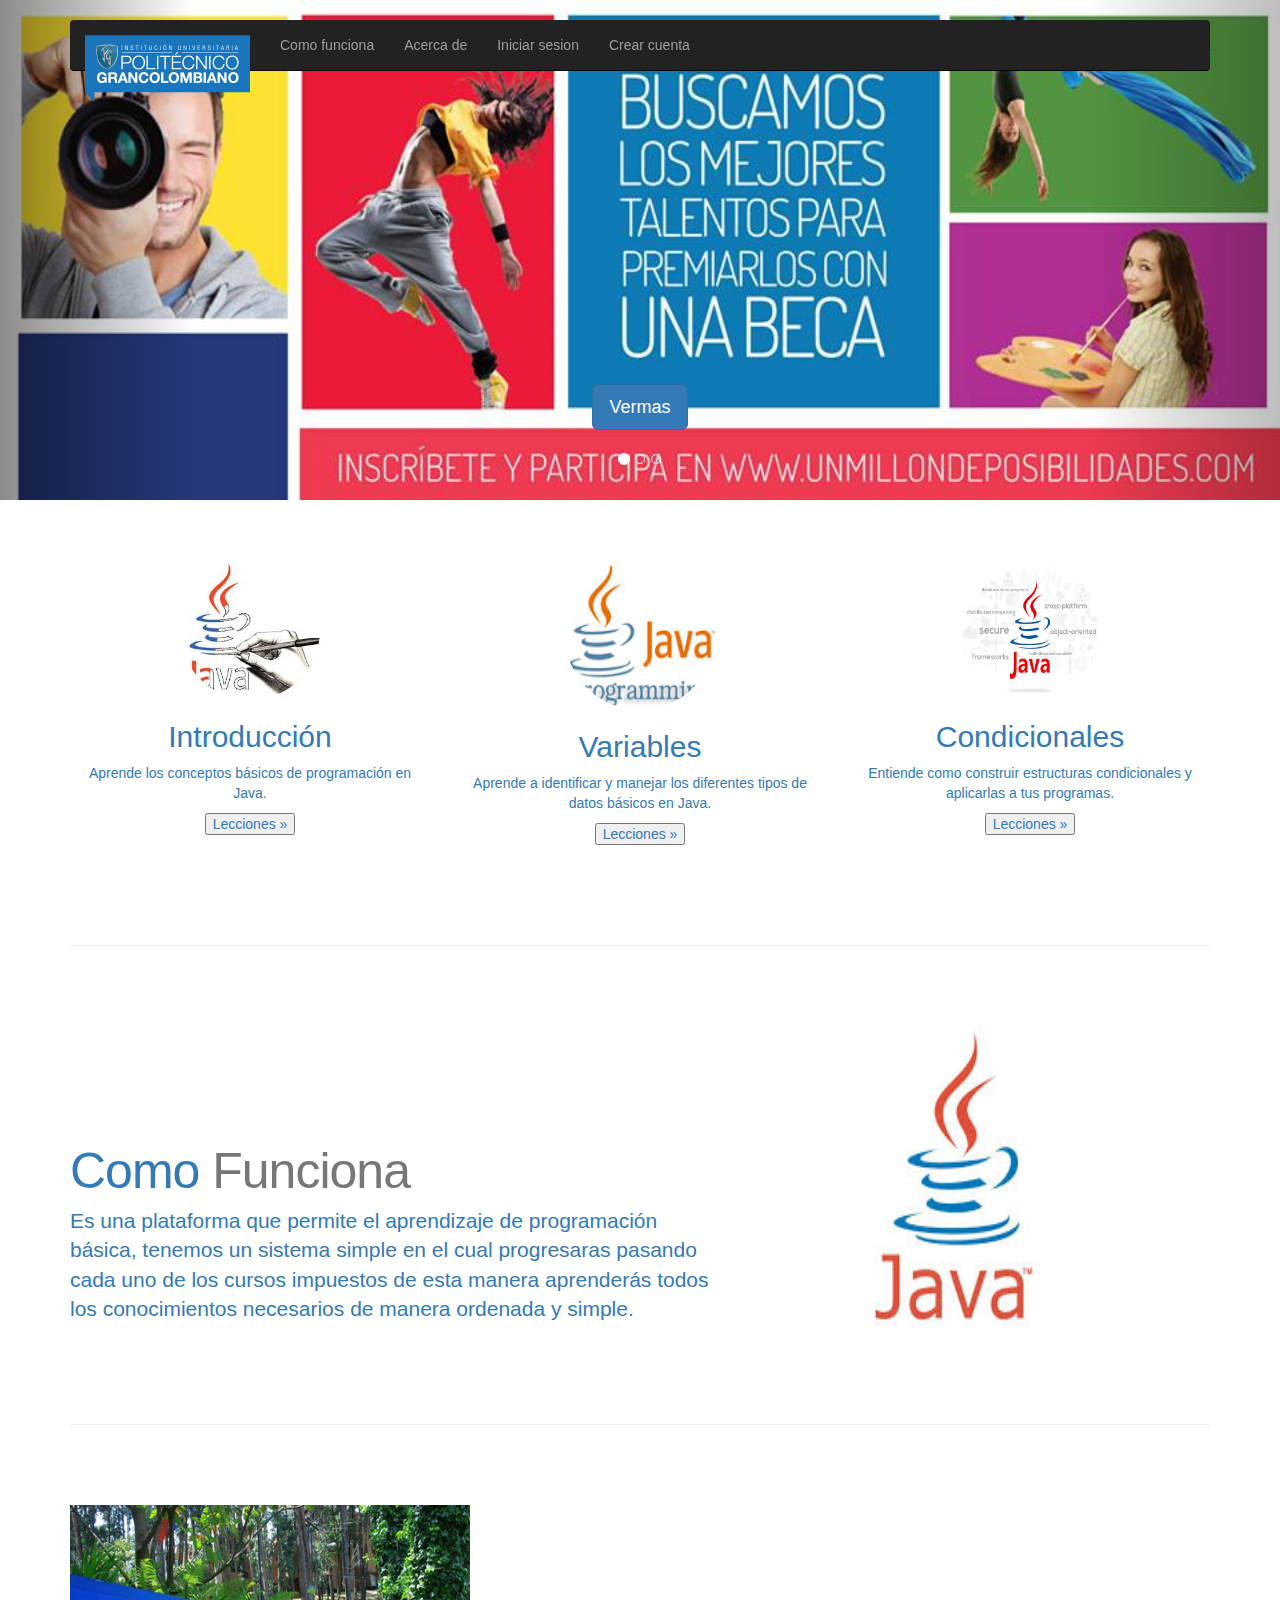
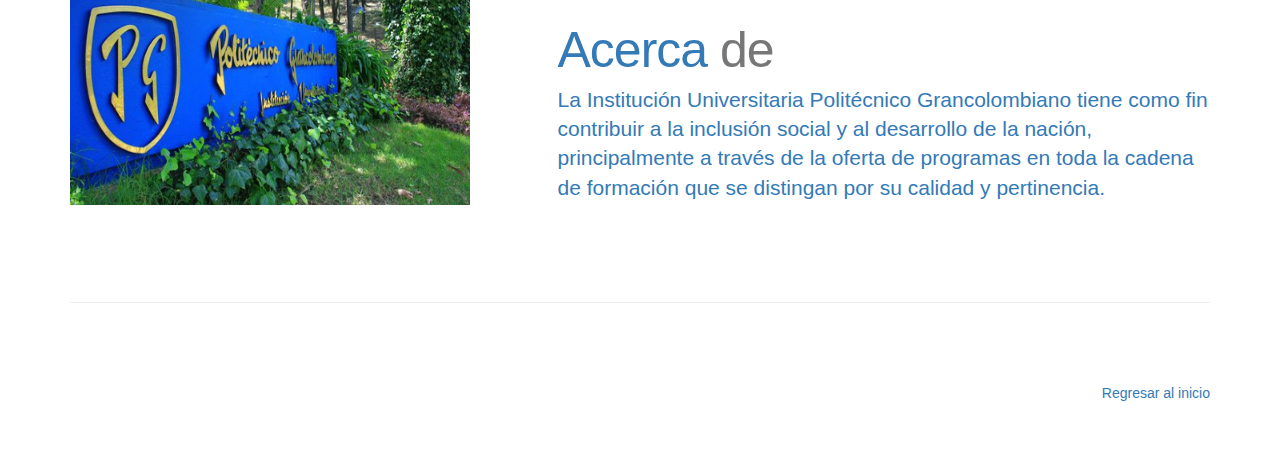
==== BackboneTest/public_html/modules/mainPage/index.html @ f80a8968 "Se modifica la pagina principal y todos sus archivos asociados" ====
<!doctype html>
<!--[if lt IE 7]> <html class="no-js ie6 oldie" lang="en"> <![endif]-->
<!--[if IE 7]>    <html class="no-js ie7 oldie" lang="en"> <![endif]-->
<!--[if IE 8]>    <html class="no-js ie8 oldie" lang="en"> <![endif]-->
<!--[if gt IE 8]><!--> <html class="no-js" lang="en"> <!--<![endif]-->
<head>
	<meta charset="utf-8">
	<meta http-equiv="X-UA-Compatible" content="IE=edge,chrome=1">
        
	<title>Programa en el poli</title>
        
	<meta name="description" content="">
	<meta name="author" content="">
	<meta name="viewport" content="width=device-width,initial-scale=1">
            
        <link rel="icon" href="../../imgs/mainPague/favicon.ico">
        
        <script type="text/javascript">var switchTo5x=true;</script>
        <script type="text/javascript" src="http://w.sharethis.com/button/buttons.js"></script>
        <script type="text/javascript">stLight.options({publisher: "18c83b6d-cb4e-42a3-9ffd-e02ff67174d0", doNotHash: false, doNotCopy: false, hashAddressBar: false});</script>        
        
        <link href="../../css/mainPage/bootstrap.min.css" rel="stylesheet">
        <script src="../../js/libs/mainPage/ie-emulation-modes-warning.js"></script>
        
        <link href="../../css/mainPage/carousel.css" rel="stylesheet">
        <link rel="stylesheet" type="text/css" href="../../css/mainPage/style10.css" />
        <link rel="stylesheet" type="text/css" href="../../css/mainPage/normalize.css" />
        
        <script src="../../js/libs/mainPage/snap.svg-min.js"></script>
        <script src="../../js/libs/mainPage/modernizr.custom.js"></script>
        
        <script src="../../js/libs/mainPage/classie.js"></script>
        
        <script data-main="../../js/modules/main/main" src="../../js/libs/require/require.js"></script>
        
        
    

	
</head>
<body>

<div class="navbar-wrapper" id="container">
      <div class="container">

        <nav class="navbar navbar-inverse navbar-static-top">
          <div class="container">
            <div class="navbar-header">
              <button type="button" class="navbar-toggle collapsed" data-toggle="collapse" data-target="#navbar" aria-expanded="false" aria-controls="navbar">
                <span class="sr-only">Toggle navigation</span>
                <span class="icon-bar"></span>
                <span class="icon-bar"></span>
                <span class="icon-bar"></span>
              </button>
                <a class="navbar-brand" href="http://www.estudiaenelpoli.edu.co/"><img style="position: relative; top: " src="../../imgs/mainPague/logo_header.png"></a>
            </div>
            <div id="navbar" class="navbar-collapse collapse">
              <ul class="nav navbar-nav">
                
                <li><a id ="comofunciona" href="#ancla1">Como funciona</a></li>
                <li><a id ="acerdade" href="#ancla2">Acerca de</a></li>
                <li><a id="inici" href="Login/index.html">Iniciar sesion </a></li>
                <li><a id="crear" href="Sign in/index.html">Crear cuenta</a></li>
                
                <li><a class='st_facebook_large' displayText='Facebook' style="padding: 10px 5px 10px 5px " ></a></li>
                <li><a class='st_twitter_large' displayText='Tweet' style="padding: 10px 5px 10px 5px " ></a></li>
                <li><a class='st_googleplus_large' displayText='Google +' style="padding: 10px 5px 10px 5px " ></a></li>
                <li><a class='st_email_large' displayText='Email' style="padding: 10px 5px 10px 5px " ></a></li>
                
                <!--<ul id ="usuario" class="nav navbar-nav" ></ul>-->
                <p id ="usuario" class="nav navbar-nav" ></p>
                
              </ul>
            </div>
          </div>
        </nav>

      </div>
    </div>


    <!-- Carousel
    ================================================== -->
    <div id="myCarousel" class="carousel slide" data-ride="carousel">
      <!-- Indicators -->
      <ol class="carousel-indicators">
        <li data-target="#myCarousel" data-slide-to="0" class="active"></li>
        <li data-target="#myCarousel" data-slide-to="1"></li>
        <li data-target="#myCarousel" data-slide-to="2"></li>
      </ol>
      <div class="carousel-inner" role="listbox">
        <div class="item active">
            <img src="../../imgs/mainPague/a2.jpg" alt="First slide">
          <div class="container">
            <div class="carousel-caption">
              <h1></h1>
              <p></p>
              <p><a class="btn btn-lg btn-primary" href="http://www.unmillondeposibilidades.com/" role="button">Vermas</a></p>
            </div>
          </div>
        </div>
        <div class="item">
            <img src="../../imgs/mainPague/a1.png" alt="Second slide">
          <div class="container">
            <div class="carousel-caption">
              <h1></h1>
              <p></p>
              <!--<p><a class="btn btn-lg btn-primary" href="http://www.poligran.edu.co/eContent/NewsDetail.asp?ID=15596&IDCompany=2" role="button">Ver mas</a></p>-->
            </div>
          </div>
        </div>
        <div class="item">
            <img src="../../imgs/mainPague/a3.jpg" alt="Third slide">
          <div class="container">
            <div class="carousel-caption">
              <h1></h1>
              <p></p>
              <p><a class="btn btn-lg btn-primary" href="http://www.estudiaenelpoli.edu.co/" role="button">Ver mas</a></p>
            </div>
          </div>
        </div>
      </div>
      <a class="left carousel-control" href="#myCarousel" role="button" data-slide="prev">
        <!--<span class="glyphicon glyphicon-chevron-left" aria-hidden="true"></span>-->
        <span class="sr-only">Previous</span>
      </a>
      <a class="right carousel-control" href="#myCarousel" role="button" data-slide="next">
        <!--<span class="glyphicon glyphicon-chevron-right" aria-hidden="true"></span>-->
        <span class="sr-only">Next</span>
      </a>
    </div><!-- /.carousel -->


    <!-- Marketing messaging and featurettes
    ================================================== -->
    <!-- Wrap the rest of the page in another container to center all the content. -->

    <div class="container marketing">

      <!-- Three columns of text below the carousel -->
      <div class="row" id="Category">
        <div class="col-lg-4">
          <img class="img-circle" src="../../imgs/mainPague/introduccion.jpg" alt="Generic placeholder image" style="width: 140px; height: 140px;">
          <h2>Introducción</h2>
          <p>Aprende los conceptos básicos de programación en Java.</p>
          <button id="1" >Lecciones &raquo;</button>
    
        
        
        
    <ul id="ocultar1" style="display:none" class="lec">
    
    	<li><section>
				
				<p><a id="trigger-overlay" >Leccion 1</a>Hola Mundo!</p>
			</section></li>
        
    	
    
    	<li><section>
				
				<p><a id="trigger-overlay2" >Leccion 1.2:</a>Instrucciones y lineas de codigo</p>
			</section></li>
    
    	
        <li><section>
				
				<p><a id="trigger-overlay3" >Leccion 1.3:</a>Valores enteros y flotantes</p>
			</section></li>
        
      
    </ul> 
        </div><!-- /.col-lg-4 -->
        <div class="col-lg-4">
            <img class="img-circle" src="../../imgs/mainPague/variables.jpg" alt="Generic placeholder image" style="width: 150px; height: 150px;">
          <h2>Variables</h2>
          <p>Aprende a identificar y manejar los diferentes tipos de datos básicos en Java.</p>
              <button id="2">Lecciones &raquo;</button>
    
    <ul id="ocultar2" style="display:none" class="lec">
    
    		<li><section>
				
				<p><a id="trigger-overlay4" >Leccion 1:</a></p>
			</section></li>
        
       
    
    	<li><section>
				
				<p><a id="trigger-overlay5" >Leccion 2:</a></p>
			</section></li>
     
    	<li><section>
				
				<p><a id="trigger-overlay6" >Leccion 3:</a></p>
			</section></li>
    
    	<li><section>
				
				<p><a id="trigger-overlay7" >Leccion 4:</a></p>
			</section></li>
    
    	
    </ul>
        
        </div><!-- /.col-lg-4 -->
        <div class="col-lg-4">
          <img class="img-circle" src="../../imgs/mainPague/ciclos.jpg" alt="Generic placeholder image" style="width: 140px; height: 140px;">
          <h2>Condicionales</h2>
          <p>Entiende como construir estructuras condicionales y aplicarlas a tus programas.</p>
        <button id="3">Lecciones &raquo;</button>
    
    <ul id="ocultar3" style="display:none" >
    
    <li><section>
				
				<p><a id="trigger-overlay8" >Leccion 1:</a></p>
			</section></li>
        
        <li><section>
				
				<p><a id="trigger-overlay9" >Leccion 2:</a></p>
			</section></li>
     
    	<li><section>
				
				<p><a id="trigger-overlay10" >Leccion 3:</a></p>
			</section></li>
    
    	<li><section>
				
				<p><a id="trigger-overlay11" >Leccion 4:</a></p>
			</section></li>
    
    	
    </ul>
    
     
        </div><!-- /.col-lg-4 --> 
      </div><!-- /.row -->



      <!-- START THE FEATURETTES -->

      <hr class="featurette-divider">

      <div class="row featurette">
          <div class="col-md-7" id="ancla1">
          <h2 class="featurette-heading" >Como <span class="text-muted">Funciona</span></h2>
          <p class="lead">Es una plataforma que permite el aprendizaje de programación básica, tenemos un sistema simple en el cual progresaras pasando cada uno de los cursos impuestos de esta manera aprenderás todos los conocimientos necesarios de manera ordenada y simple.</p>
        </div>
        <div class="col-md-5">
            <img  src="../../imgs/mainPague/java1.jpg" alt="Generic placeholder image" style="width: 400px; height: 300px;">
          <!--<img class="featurette-image img-responsive" data-src="holder.js/500x500/auto" alt="Generic placeholder image"> -->
        </div>
      </div>

      <hr class="featurette-divider">

      <div class="row featurette">
        <div class="col-md-5">
            <img  src="../../imgs/mainPague/poli.jpg" alt="Generic placeholder image" style="width: 400px; height: 300px;">
          <!--<img class="featurette-image img-responsive" data-src="holder.js/500x500/auto" alt="Generic placeholder image">-->
        </div>
        <div class="col-md-7">
          <h2 class="featurette-heading" id="ancla2" >Acerca <span class="text-muted">de</span></h2>
          <p class="lead">La Institución Universitaria Politécnico Grancolombiano tiene como fin contribuir a la inclusión social y al desarrollo de la nación, principalmente a través de la oferta de programas en toda la cadena de formación que se distingan por su calidad y pertinencia.</p>
        </div>
      </div>

      <hr class="featurette-divider">

      

      <!-- /END THE FEATURETTES -->


      <!-- FOOTER -->
      <footer>
        <p class="pull-right"><a href="#">Regresar al inicio</a></p>
       <!-- <p>&copy; 2014 Company, Inc. &middot; <a href="#">Privacy</a> &middot; <a href="#">Terms</a></p> -->
      </footer>

    </div><!-- /.container -->
    
    	<div class="overlay overlay-boxes">
			<svg xmlns="http://www.w3.org/2000/svg" width="100%" height="101%" viewBox="0 0 1440 806" preserveAspectRatio="none">
				<path d="m0.005959,200.364029l207.551124,0l0,204.342453l-207.551124,0l0,-204.342453z"/>
				<path d="m0.005959,400.45401l207.551124,0l0,204.342499l-207.551124,0l0,-204.342499z"/>
				<path d="m0.005959,600.544067l207.551124,0l0,204.342468l-207.551124,0l0,-204.342468z"/>
				<path d="m205.752151,-0.36l207.551163,0l0,204.342437l-207.551163,0l0,-204.342437z"/>
				<path d="m204.744629,200.364029l207.551147,0l0,204.342453l-207.551147,0l0,-204.342453z"/>
				<path d="m204.744629,400.45401l207.551147,0l0,204.342499l-207.551147,0l0,-204.342499z"/>
				<path d="m204.744629,600.544067l207.551147,0l0,204.342468l-207.551147,0l0,-204.342468z"/>
				<path d="m410.416046,-0.36l207.551117,0l0,204.342437l-207.551117,0l0,-204.342437z"/>
				<path d="m410.416046,200.364029l207.551117,0l0,204.342453l-207.551117,0l0,-204.342453z"/>
				<path d="m410.416046,400.45401l207.551117,0l0,204.342499l-207.551117,0l0,-204.342499z"/>
				<path d="m410.416046,600.544067l207.551117,0l0,204.342468l-207.551117,0l0,-204.342468z"/>
				<path d="m616.087402,-0.36l207.551086,0l0,204.342437l-207.551086,0l0,-204.342437z"/>
				<path d="m616.087402,200.364029l207.551086,0l0,204.342453l-207.551086,0l0,-204.342453z"/>
				<path d="m616.087402,400.45401l207.551086,0l0,204.342499l-207.551086,0l0,-204.342499z"/>
				<path d="m616.087402,600.544067l207.551086,0l0,204.342468l-207.551086,0l0,-204.342468z"/>
				<path d="m821.748718,-0.36l207.550964,0l0,204.342437l-207.550964,0l0,-204.342437z"/>
				<path d="m821.748718,200.364029l207.550964,0l0,204.342453l-207.550964,0l0,-204.342453z"/>
				<path d="m821.748718,400.45401l207.550964,0l0,204.342499l-207.550964,0l0,-204.342499z"/>
				<path d="m821.748718,600.544067l207.550964,0l0,204.342468l-207.550964,0l0,-204.342468z"/>
				<path d="m1027.203979,-0.36l207.550903,0l0,204.342437l-207.550903,0l0,-204.342437z"/>
				<path d="m1027.203979,200.364029l207.550903,0l0,204.342453l-207.550903,0l0,-204.342453z"/>
				<path d="m1027.203979,400.45401l207.550903,0l0,204.342499l-207.550903,0l0,-204.342499z"/>
				<path d="m1027.203979,600.544067l207.550903,0l0,204.342468l-207.550903,0l0,-204.342468z"/>
				<path d="m1232.659302,-0.36l207.551147,0l0,204.342437l-207.551147,0l0,-204.342437z"/>
				<path d="m1232.659302,200.364029l207.551147,0l0,204.342453l-207.551147,0l0,-204.342453z"/>
				<path d="m1232.659302,400.45401l207.551147,0l0,204.342499l-207.551147,0l0,-204.342499z"/>
				<path d="m1232.659302,600.544067l207.551147,0l0,204.342468l-207.551147,0l0,-204.342468z"/>
				<path d="m-0.791443,-0.360001l207.551163,0l0,204.342438l-207.551163,0l0,-204.342438z"/>
			</svg>
			<button type="button" class="overlay-close">Close</button>
			<nav>
                            
				<h2>Una clase no es solo un grupo de personas que reciben una leccion, 
                                    en programacion es muy importante</h2>
             <br>
             <h1>El estado de la leccion es: </h1> <img src="../../imgs/mainPague/aprobadp.jpg" alt=""/>
            <br>
             <a href="#" target="_self"> <input type="button" name="boton" value="Ir a la lección" /> </a>
                            
			</nav>
		</div> 
    
    
    <script src="../../js/libs/mainPage/jquery.min.js"></script>
    <script src="../../js/libs/mainPage/booststrap.min.js"></script>
    <!--<script src="../../js/libs/mainPage/docs.min.js"></script>-->
    
    <!-- IE10 viewport hack for Surface/desktop Windows 8 bug -->
    <script src="../../js/libs/mainPage/ie10-viewport-bug-workaround.js"></script>
    <Script src="../../js/libs/mainPage/lecciones.js"></script>
    <script src="../../js/libs/mainPage/demo10.js"></script>
    
</body>
</html>
---- BackboneTest/public_html/css/mainPage/carousel.css ----
/* GLOBAL STYLES
-------------------------------------------------- */
/* Padding below the footer and lighter body text */

body {
  padding-bottom: 40px;
  color: #337ab7;
}


/* CUSTOMIZE THE NAVBAR
-------------------------------------------------- */

/* Special class on .container surrounding .navbar, used for positioning it into place. */
.navbar-wrapper {
  position: absolute;
  top: 0;
  right: 0;
  left: 0;
  z-index: 20;
}

/* Flip around the padding for proper display in narrow viewports */
.navbar-wrapper > .container {
  padding-right: 0;
  padding-left: 0;
}
.navbar-wrapper .navbar {
  padding-right: 15px;
  padding-left: 15px;
}
.navbar-wrapper .navbar .container {
  width: auto;
}


/* CUSTOMIZE THE CAROUSEL
-------------------------------------------------- */

/* Carousel base class */
.carousel {
  height: 500px;
  margin-bottom: 60px;
}
/* Since positioning the image, we need to help out the caption */
.carousel-caption {
  z-index: 10;
}

/* Declare heights because of positioning of img element */
.carousel .item {
  height: 500px;
  background-color: #777;
}
.carousel-inner > .item > img {
  top: 0;
  left: 0;
  min-width: 100%;
  height: 500px;
}


/* MARKETING CONTENT
-------------------------------------------------- */

/* Center align the text within the three columns below the carousel */
.marketing .col-lg-4 {
  margin-bottom: 20px;
  text-align: center;
}
.marketing h2 {
  font-weight: normal;
}
.marketing .col-lg-4 p {
  margin-right: 10px;
  margin-left: 10px;
}


/* Featurettes
------------------------- */

.featurette-divider {
  margin: 80px 0; /* Space out the Bootstrap <hr> more */
}

/* Thin out the marketing headings */
.featurette-heading {
  font-weight: 300;
  line-height: 1;
  letter-spacing: -1px;
}


/* RESPONSIVE CSS
-------------------------------------------------- */

@media (min-width: 768px) {
  /* Navbar positioning foo */
  .navbar-wrapper {
    margin-top: 20px;
  }
  .navbar-wrapper .container {
    padding-right: 15px;
    padding-left: 15px;
  }
  .navbar-wrapper .navbar {
    padding-right: 0;
    padding-left: 0;
  }

  /* The navbar becomes detached from the top, so we round the corners */
  .navbar-wrapper .navbar {
    border-radius: 4px;
  }

  /* Bump up size of carousel content */
  .carousel-caption p {
    margin-bottom: 20px;
    font-size: 21px;
    line-height: 1.4;
  }

  .featurette-heading {
    font-size: 50px;
  }
}

@media (min-width: 992px) {
  .featurette-heading {
    margin-top: 120px;
  }
}
.lec{
    background-color: #FFFFFF;
}

    
.dlec{
    background-color: #C0C0C0;
    border: solid;
    border-radius: 0.5px;
    border-color: #fff;
}

ul {
    list-style:none;
   
}
---- BackboneTest/public_html/css/mainPage/style10.css ----
/* Overlay style */
.overlay {
	position: fixed;
	width: 100%;
	height: 100%;
	top: 0;
	left: 0;
	background: rgba(153,204,51,0.9);
}

/* Overlay closing cross */
.overlay .overlay-close {
	width: 80px;
	height: 80px;
	position: absolute;
	right: 20px;
	top: 20px;
	overflow: hidden;
	border: none;
	background: url(../..//imgs/mainPague/cross.png) no-repeat center center;
	text-indent: 200%;
	color: transparent;
	outline: none;
	z-index: 100;
}

/* Menu style */
.overlay nav {
	text-align: center;
	position: relative;
	top: 50%;
	height: 60%;
	-webkit-transform: translateY(-50%);
	transform: translateY(-50%);
}

.overlay ul {
	list-style: none;
	padding: 0;
	margin: 0 auto;
	display: inline-block;
	height: 100%;
	position: relative;
}

.overlay ul li {
	display: block;
	height: 20%;
	height: calc(100% / 5);
	min-height: 54px;
	-webkit-backface-visibility: hidden;
	backface-visibility: hidden;
}

.overlay ul li a {
	font-size: 54px;
	font-weight: 300;
	display: block;
	color: #fff;
	-webkit-transition: color 0.2s;
	transition: color 0.2s;
}

.overlay ul li a:hover,
.overlay ul li a:focus {
	color: #f0f0f0;
}

/* Effects */
.overlay-boxes {
	background: transparent;
	visibility: hidden;
	-webkit-transition: visibility 0s 0.8s;
	transition: visibility 0s 0.8s;
}

.overlay-boxes.open {
	visibility: visible;
	-webkit-transition: none;
	transition: none;
}

.overlay-boxes svg {
	position: absolute;
	top: 0;
	left: 0;
}

.overlay-boxes svg path {
	fill: rgb(153,204,51);
	display: none;
}

.overlay-boxes nav,
.overlay-boxes .overlay-close {
	opacity: 0;
	-webkit-transition: opacity 0.5s 0.8s;
	transition: opacity 0.5s 0.8s;
}

.overlay-boxes.open nav,
.overlay-boxes.open .overlay-close {
	opacity: 1;
	-webkit-transition-delay: 0.8s;
	transition-delay: 0.8s;
}

.overlay-boxes.close nav,
.overlay-boxes.close .overlay-close {
	-webkit-transition-delay: 0s;
	transition-delay: 0s;
}

@media screen and (max-height: 30.5em) {
	.overlay nav {
		height: 70%;
		font-size: 34px;
	}
	.overlay ul li {
		min-height: 34px;
	}
}
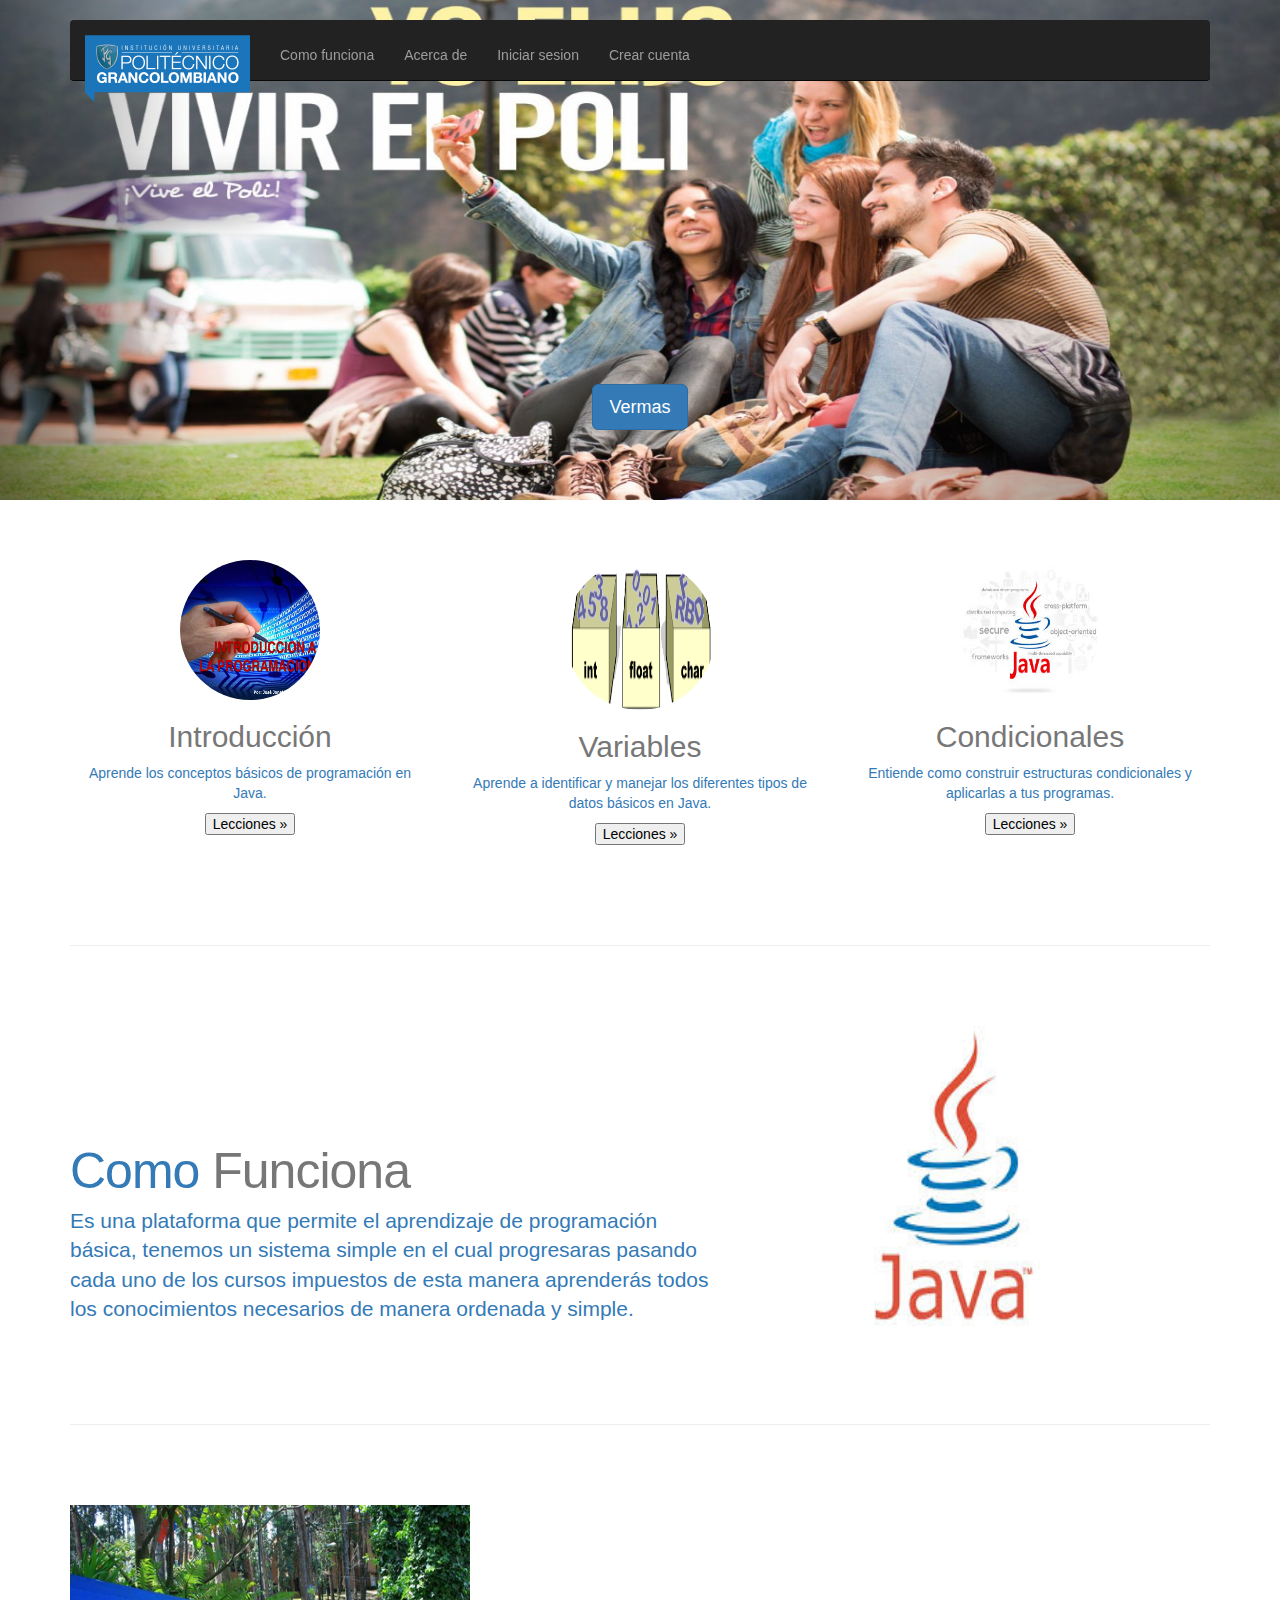
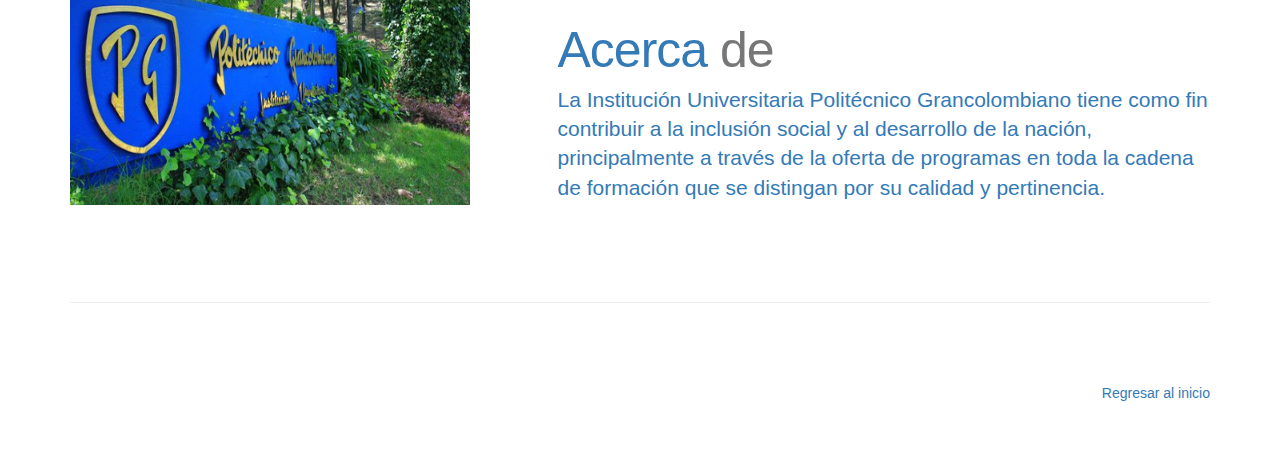
==== commit a8067112: "Se modifica la pagina principal y todos sus archivos asociados" ====
--- a/BackboneTest/public_html/modules/mainPage/index.html
+++ b/BackboneTest/public_html/modules/mainPage/index.html
@@ -83,14 +83,14 @@
     ================================================== -->
     <div id="myCarousel" class="carousel slide" data-ride="carousel">
       <!-- Indicators -->
-      <ol class="carousel-indicators">
-        <li data-target="#myCarousel" data-slide-to="0" class="active"></li>
+      <ol class="carousel-indicators" style="display: none">
+        <li data-target="#myCarousel" data-slide-to="0" class="active" ></li>
         <li data-target="#myCarousel" data-slide-to="1"></li>
         <li data-target="#myCarousel" data-slide-to="2"></li>
       </ol>
       <div class="carousel-inner" role="listbox">
         <div class="item active">
-            <img src="../../imgs/mainPague/a2.jpg" alt="First slide">
+            <img src="../../imgs/mainPague/heros-pregrado.jpg" alt="First slide">
           <div class="container">
             <div class="carousel-caption">
               <h1></h1>
@@ -100,7 +100,7 @@
           </div>
         </div>
         <div class="item">
-            <img src="../../imgs/mainPague/a1.png" alt="Second slide">
+            <img src="../../imgs/mainPague/convenios-y-descuentos.jpg" alt="Second slide">
           <div class="container">
             <div class="carousel-caption">
               <h1></h1>
@@ -110,7 +110,7 @@
           </div>
         </div>
         <div class="item">
-            <img src="../../imgs/mainPague/a3.jpg" alt="Third slide">
+            <img src="../../imgs/mainPague/poli1.jpg" alt="Third slide">
           <div class="container">
             <div class="carousel-caption">
               <h1></h1>
@@ -140,19 +140,19 @@
       <!-- Three columns of text below the carousel -->
       <div class="row" id="Category">
         <div class="col-lg-4">
-          <img class="img-circle" src="../../imgs/mainPague/introduccion.jpg" alt="Generic placeholder image" style="width: 140px; height: 140px;">
-          <h2>Introducción</h2>
+            <img class="img-circle" src="../../imgs/mainPague/introduccion-a-la-programacion-1-728.jpg" alt="Generic placeholder image" style="width: 140px; height: 140px;">
+          <h2><span class="text-muted">Introducción</span></h2>
           <p>Aprende los conceptos básicos de programación en Java.</p>
-          <button id="1" >Lecciones &raquo;</button>
-    
-        
-        
-        
-    <ul id="ocultar1" style="display:none" class="lec">
-    
-    	<li><section>
-				
-				<p><a id="trigger-overlay" >Leccion 1</a>Hola Mundo!</p>
+          <button id="1" style="color: black">Lecciones &raquo;</button>
+    
+        
+        
+        
+    <ul id="ocultar1" style="display:none;  " class="lec">
+    
+    	<li><section>
+				
+				<p><a id="trigger-overlay" ><span class="text-muted">Leccion 1:</span></a> Hola Mundo!</p>
 			</section></li>
         
     	
@@ -172,10 +172,10 @@
     </ul> 
         </div><!-- /.col-lg-4 -->
         <div class="col-lg-4">
-            <img class="img-circle" src="../../imgs/mainPague/variables.jpg" alt="Generic placeholder image" style="width: 150px; height: 150px;">
-          <h2>Variables</h2>
+            <img class="img-circle" src="../../imgs/mainPague/images.png" alt="Generic placeholder image" style="width: 150px; height: 150px;">
+          <h2><span class="text-muted">Variables</span></h2>
           <p>Aprende a identificar y manejar los diferentes tipos de datos básicos en Java.</p>
-              <button id="2">Lecciones &raquo;</button>
+          <button id="2" style="color: black">Lecciones &raquo;</button>
     
     <ul id="ocultar2" style="display:none" class="lec">
     
@@ -207,15 +207,15 @@
         </div><!-- /.col-lg-4 -->
         <div class="col-lg-4">
           <img class="img-circle" src="../../imgs/mainPague/ciclos.jpg" alt="Generic placeholder image" style="width: 140px; height: 140px;">
-          <h2>Condicionales</h2>
+          <h2><span class="text-muted">Condicionales</span></h2>
           <p>Entiende como construir estructuras condicionales y aplicarlas a tus programas.</p>
-        <button id="3">Lecciones &raquo;</button>
-    
-    <ul id="ocultar3" style="display:none" >
-    
-    <li><section>
-				
-				<p><a id="trigger-overlay8" >Leccion 1:</a></p>
+        <button id="3" style="color: black">Lecciones &raquo;</button>
+    
+        <ul id="ocultar3" style="display:none;" class="lec">
+    
+            <li><section>
+				
+                    <p><a id="trigger-overlay8">Leccion 1:</a></p>
 			</section></li>
         
         <li><section>
--- a/BackboneTest/public_html/css/mainPage/carousel.css
+++ b/BackboneTest/public_html/css/mainPage/carousel.css
@@ -133,6 +133,8 @@
 }
 .lec{
     background-color: #FFFFFF;
+    margin:0;
+    padding: 0;
 }
 
     
@@ -144,8 +146,14 @@
 }
 
 ul {
+    
     list-style:none;
-   
+    
+}
+
+li {
+   float: left;
+   margin-top: 10px;
 }
 
 
--- a/BackboneTest/public_html/css/mainPage/style10.css
+++ b/BackboneTest/public_html/css/mainPage/style10.css
@@ -12,9 +12,9 @@
 .overlay .overlay-close {
 	width: 80px;
 	height: 80px;
-	position: absolute;
+	position: inherit;
 	right: 20px;
-	top: 20px;
+	top: 520px;
 	overflow: hidden;
 	border: none;
 	background: url(../..//imgs/mainPague/cross.png) no-repeat center center;
@@ -68,7 +68,7 @@
 
 /* Effects */
 .overlay-boxes {
-	background: transparent;
+    	background: transparent;
 	visibility: hidden;
 	-webkit-transition: visibility 0s 0.8s;
 	transition: visibility 0s 0.8s;
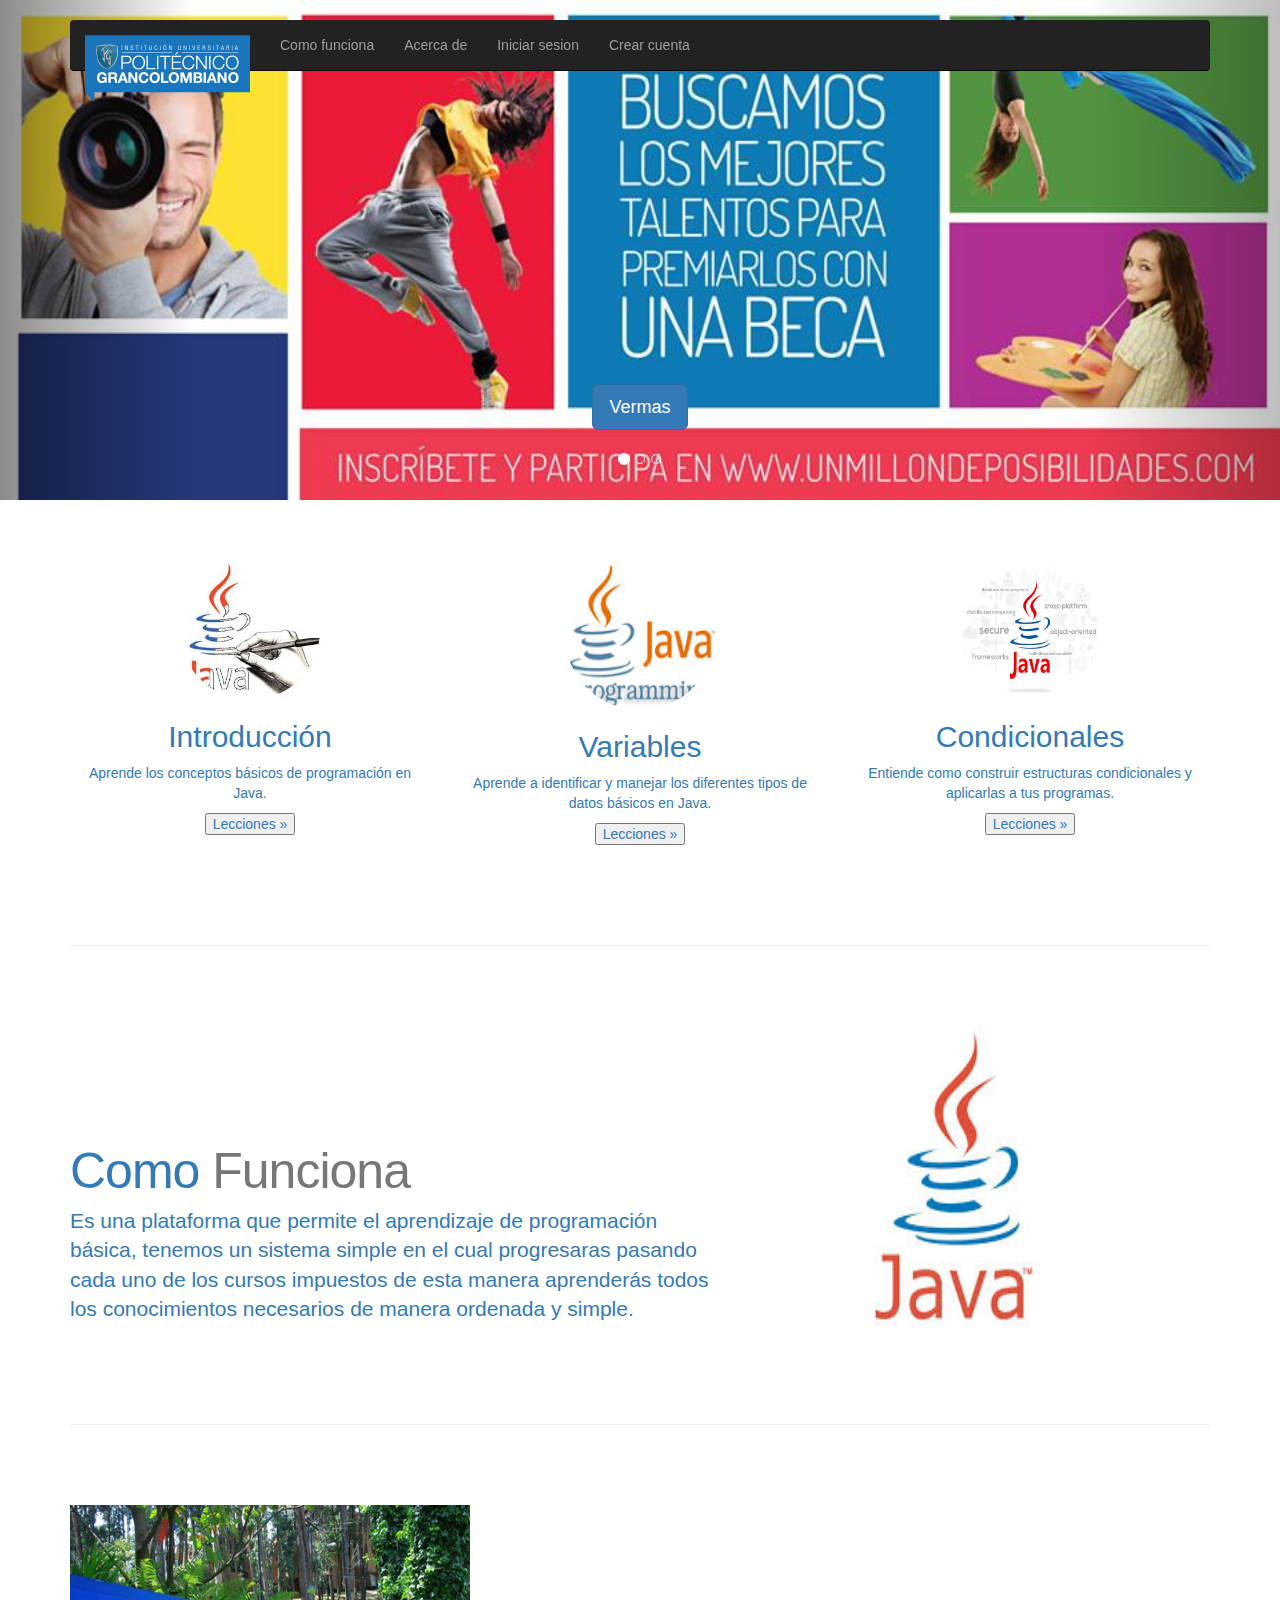
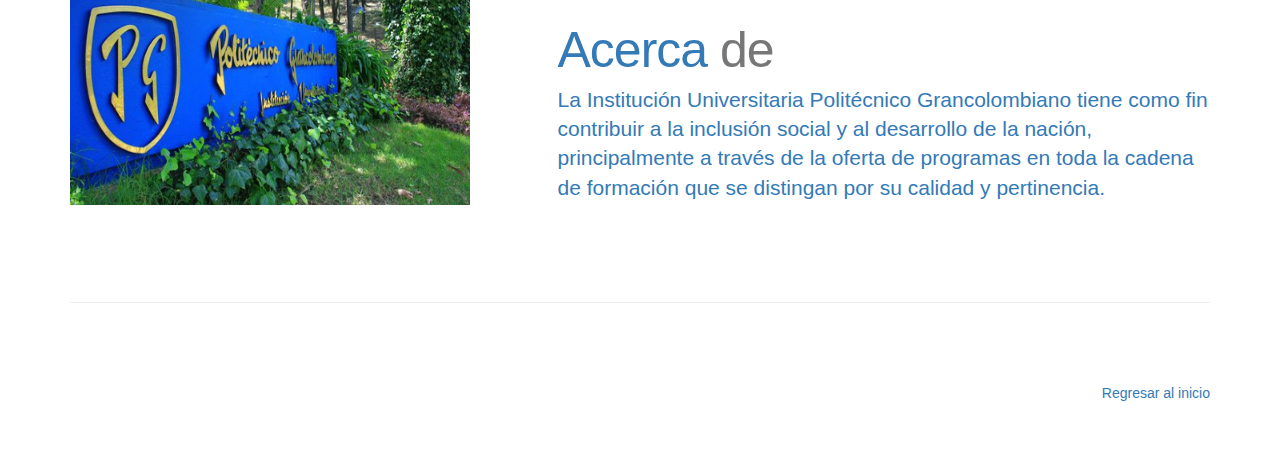
==== commit 72786b81: "se actualiza el código fuente del front-end del respecto a la última versión funcional" ====
--- a/BackboneTest/public_html/modules/mainPage/index.html
+++ b/BackboneTest/public_html/modules/mainPage/index.html
@@ -83,14 +83,14 @@
     ================================================== -->
     <div id="myCarousel" class="carousel slide" data-ride="carousel">
       <!-- Indicators -->
-      <ol class="carousel-indicators" style="display: none">
-        <li data-target="#myCarousel" data-slide-to="0" class="active" ></li>
+      <ol class="carousel-indicators">
+        <li data-target="#myCarousel" data-slide-to="0" class="active"></li>
         <li data-target="#myCarousel" data-slide-to="1"></li>
         <li data-target="#myCarousel" data-slide-to="2"></li>
       </ol>
       <div class="carousel-inner" role="listbox">
         <div class="item active">
-            <img src="../../imgs/mainPague/heros-pregrado.jpg" alt="First slide">
+            <img src="../../imgs/mainPague/a2.jpg" alt="First slide">
           <div class="container">
             <div class="carousel-caption">
               <h1></h1>
@@ -100,7 +100,7 @@
           </div>
         </div>
         <div class="item">
-            <img src="../../imgs/mainPague/convenios-y-descuentos.jpg" alt="Second slide">
+            <img src="../../imgs/mainPague/a1.png" alt="Second slide">
           <div class="container">
             <div class="carousel-caption">
               <h1></h1>
@@ -110,7 +110,7 @@
           </div>
         </div>
         <div class="item">
-            <img src="../../imgs/mainPague/poli1.jpg" alt="Third slide">
+            <img src="../../imgs/mainPague/a3.jpg" alt="Third slide">
           <div class="container">
             <div class="carousel-caption">
               <h1></h1>
@@ -140,19 +140,19 @@
       <!-- Three columns of text below the carousel -->
       <div class="row" id="Category">
         <div class="col-lg-4">
-            <img class="img-circle" src="../../imgs/mainPague/introduccion-a-la-programacion-1-728.jpg" alt="Generic placeholder image" style="width: 140px; height: 140px;">
-          <h2><span class="text-muted">Introducción</span></h2>
+          <img class="img-circle" src="../../imgs/mainPague/introduccion.jpg" alt="Generic placeholder image" style="width: 140px; height: 140px;">
+          <h2>Introducción</h2>
           <p>Aprende los conceptos básicos de programación en Java.</p>
-          <button id="1" style="color: black">Lecciones &raquo;</button>
-    
-        
-        
-        
-    <ul id="ocultar1" style="display:none;  " class="lec">
-    
-    	<li><section>
-				
-				<p><a id="trigger-overlay" ><span class="text-muted">Leccion 1:</span></a> Hola Mundo!</p>
+          <button id="1" >Lecciones &raquo;</button>
+    
+        
+        
+        
+    <ul id="ocultar1" style="display:none" class="lec">
+    
+    	<li><section>
+				
+				<p><a id="trigger-overlay" >Leccion 1</a>Hola Mundo!</p>
 			</section></li>
         
     	
@@ -172,10 +172,10 @@
     </ul> 
         </div><!-- /.col-lg-4 -->
         <div class="col-lg-4">
-            <img class="img-circle" src="../../imgs/mainPague/images.png" alt="Generic placeholder image" style="width: 150px; height: 150px;">
-          <h2><span class="text-muted">Variables</span></h2>
+            <img class="img-circle" src="../../imgs/mainPague/variables.jpg" alt="Generic placeholder image" style="width: 150px; height: 150px;">
+          <h2>Variables</h2>
           <p>Aprende a identificar y manejar los diferentes tipos de datos básicos en Java.</p>
-          <button id="2" style="color: black">Lecciones &raquo;</button>
+              <button id="2">Lecciones &raquo;</button>
     
     <ul id="ocultar2" style="display:none" class="lec">
     
@@ -207,15 +207,15 @@
         </div><!-- /.col-lg-4 -->
         <div class="col-lg-4">
           <img class="img-circle" src="../../imgs/mainPague/ciclos.jpg" alt="Generic placeholder image" style="width: 140px; height: 140px;">
-          <h2><span class="text-muted">Condicionales</span></h2>
+          <h2>Condicionales</h2>
           <p>Entiende como construir estructuras condicionales y aplicarlas a tus programas.</p>
-        <button id="3" style="color: black">Lecciones &raquo;</button>
-    
-        <ul id="ocultar3" style="display:none;" class="lec">
-    
-            <li><section>
-				
-                    <p><a id="trigger-overlay8">Leccion 1:</a></p>
+        <button id="3">Lecciones &raquo;</button>
+    
+    <ul id="ocultar3" style="display:none" >
+    
+    <li><section>
+				
+				<p><a id="trigger-overlay8" >Leccion 1:</a></p>
 			</section></li>
         
         <li><section>
--- a/BackboneTest/public_html/css/mainPage/carousel.css
+++ b/BackboneTest/public_html/css/mainPage/carousel.css
@@ -133,8 +133,6 @@
 }
 .lec{
     background-color: #FFFFFF;
-    margin:0;
-    padding: 0;
 }
 
     
@@ -146,14 +144,8 @@
 }
 
 ul {
-    
     list-style:none;
-    
-}
-
-li {
-   float: left;
-   margin-top: 10px;
+   
 }
 
 
--- a/BackboneTest/public_html/css/mainPage/style10.css
+++ b/BackboneTest/public_html/css/mainPage/style10.css
@@ -12,9 +12,9 @@
 .overlay .overlay-close {
 	width: 80px;
 	height: 80px;
-	position: inherit;
+	position: absolute;
 	right: 20px;
-	top: 520px;
+	top: 20px;
 	overflow: hidden;
 	border: none;
 	background: url(../..//imgs/mainPague/cross.png) no-repeat center center;
@@ -68,7 +68,7 @@
 
 /* Effects */
 .overlay-boxes {
-    	background: transparent;
+	background: transparent;
 	visibility: hidden;
 	-webkit-transition: visibility 0s 0.8s;
 	transition: visibility 0s 0.8s;
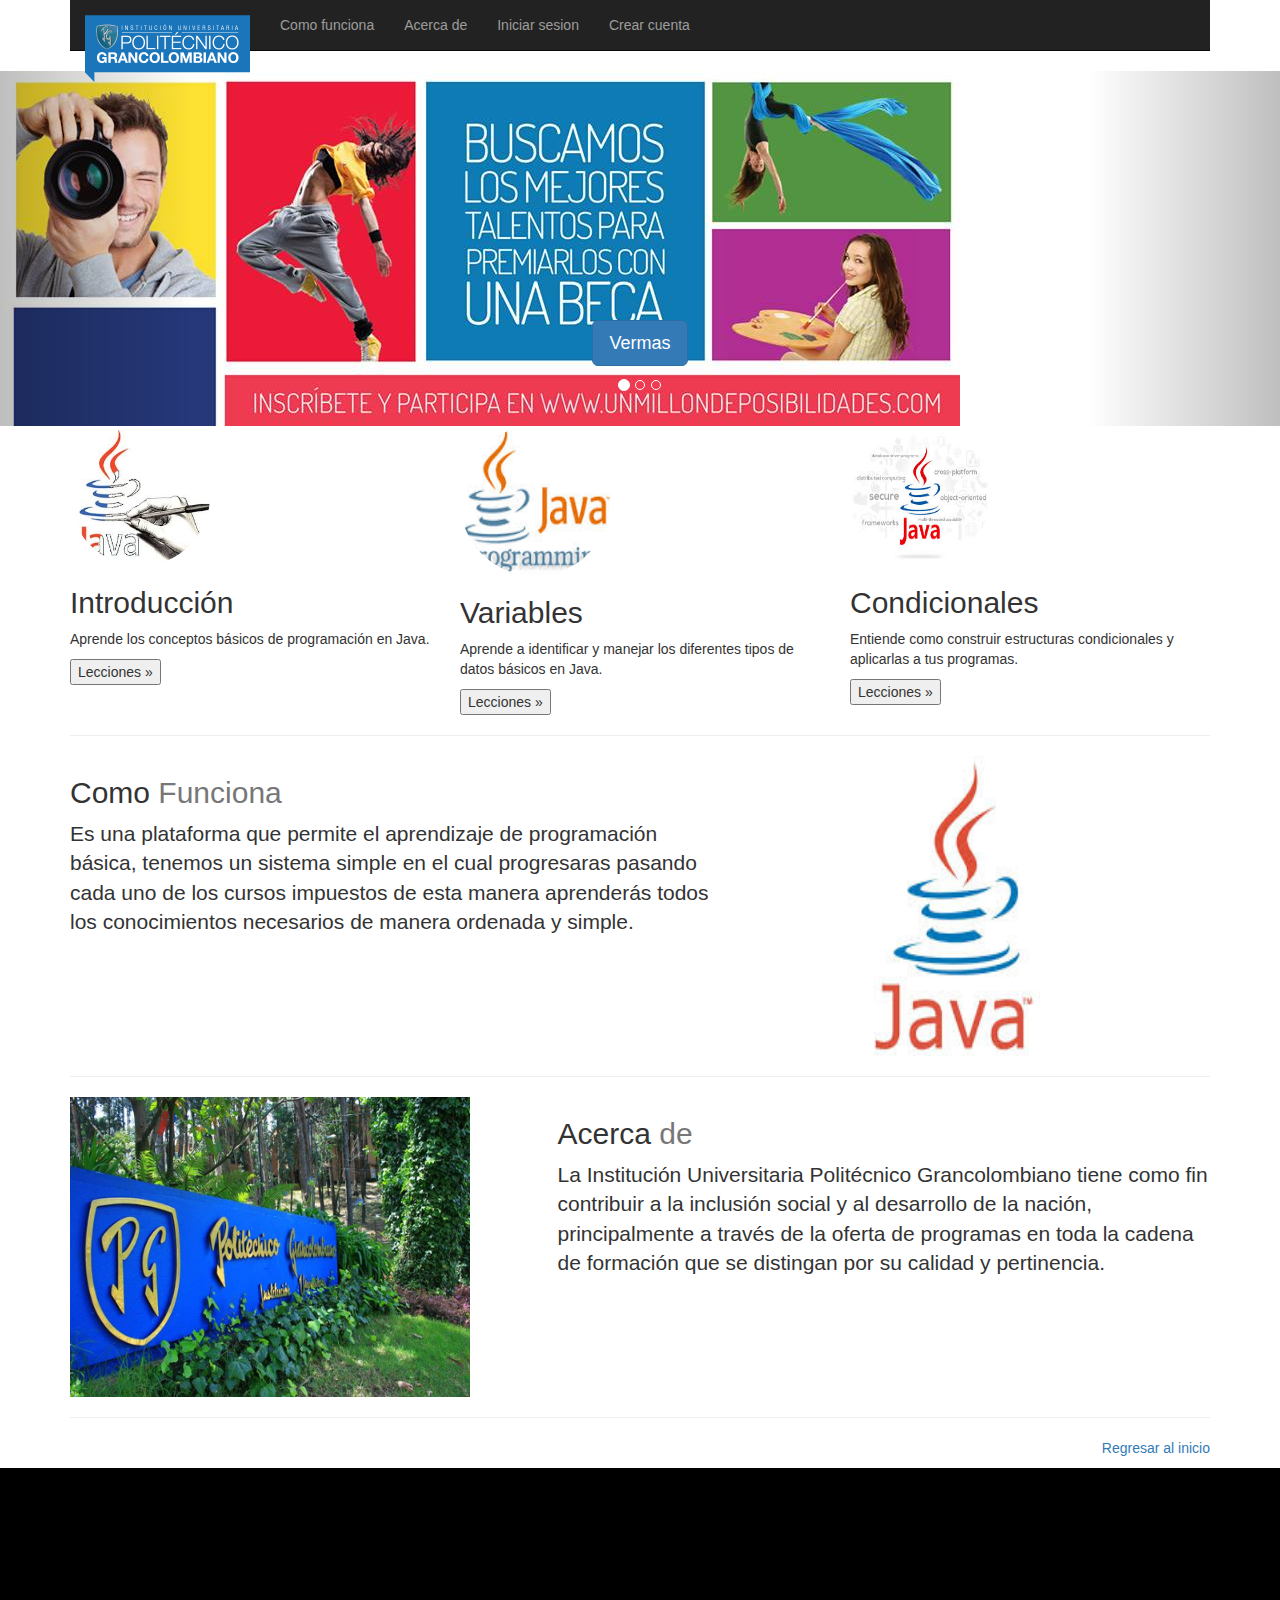
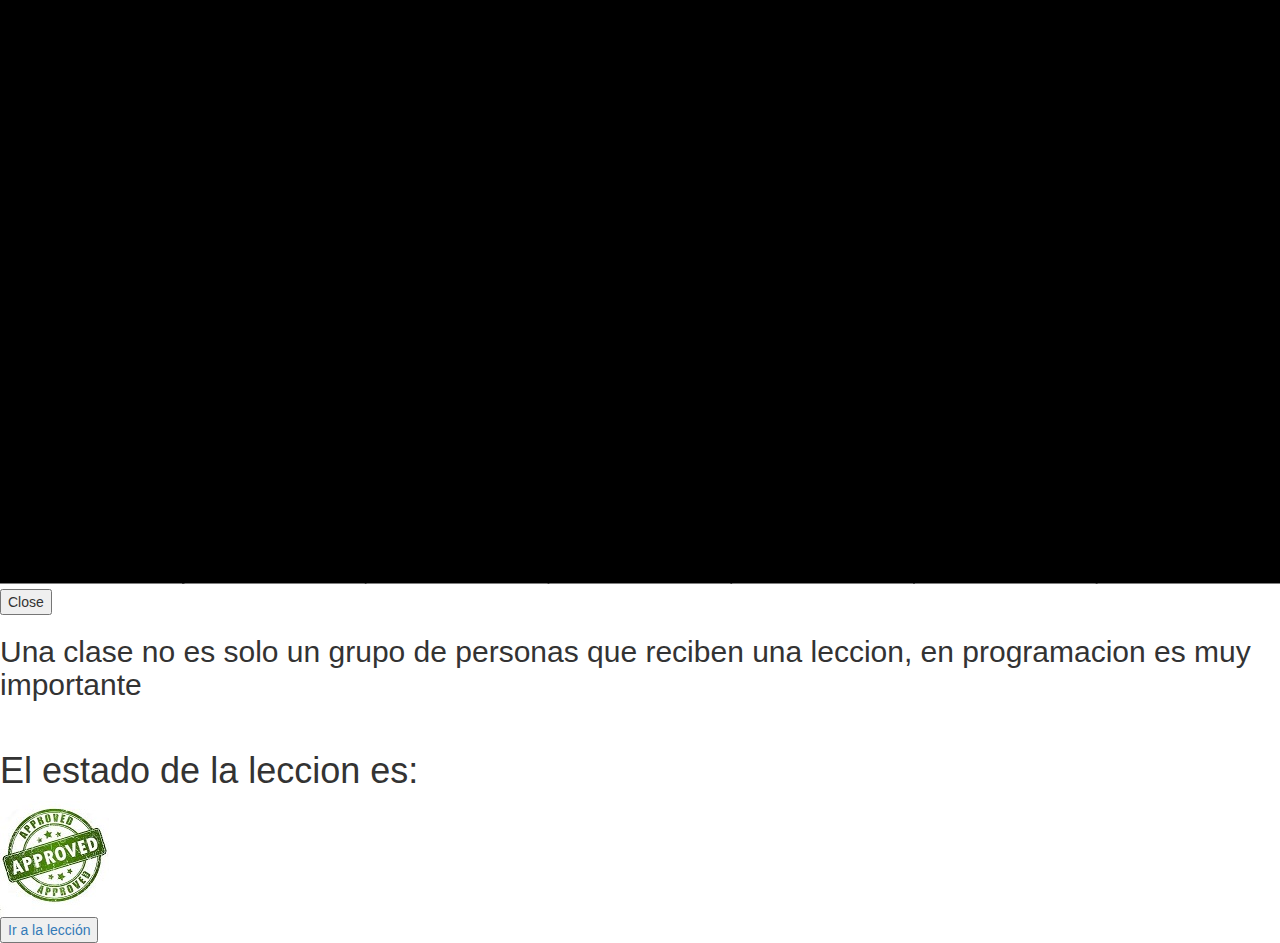
==== commit 5621a2f2: "implementado sistema de autenticación desde db eliminados archivos basura y códigos basura optimizad" ====
--- a/BackboneTest/public_html/modules/mainPage/index.html
+++ b/BackboneTest/public_html/modules/mainPage/index.html
@@ -1,343 +1,338 @@
+<!--
+    ******
+    Rebuild all html, only preserve the explicit html (highlight in comments)
+    Jhon Eslava
+    ******
+-->
 <!doctype html>
 <!--[if lt IE 7]> <html class="no-js ie6 oldie" lang="en"> <![endif]-->
 <!--[if IE 7]>    <html class="no-js ie7 oldie" lang="en"> <![endif]-->
 <!--[if IE 8]>    <html class="no-js ie8 oldie" lang="en"> <![endif]-->
 <!--[if gt IE 8]><!--> <html class="no-js" lang="en"> <!--<![endif]-->
-<head>
-	<meta charset="utf-8">
-	<meta http-equiv="X-UA-Compatible" content="IE=edge,chrome=1">
-        
-	<title>Programa en el poli</title>
-        
-	<meta name="description" content="">
-	<meta name="author" content="">
-	<meta name="viewport" content="width=device-width,initial-scale=1">
-            
+    <head>
+        <meta charset="utf-8">
+        <meta http-equiv="X-UA-Compatible" content="IE=edge,chrome=1">
+
+        <title>Programa en el poli</title>
+
+        <meta name="description" content="">
+        <meta name="author" content="">
+        <meta name="viewport" content="width=device-width,initial-scale=1">
+
         <link rel="icon" href="../../imgs/mainPague/favicon.ico">
-        
-        <script type="text/javascript">var switchTo5x=true;</script>
-        <script type="text/javascript" src="http://w.sharethis.com/button/buttons.js"></script>
-        <script type="text/javascript">stLight.options({publisher: "18c83b6d-cb4e-42a3-9ffd-e02ff67174d0", doNotHash: false, doNotCopy: false, hashAddressBar: false});</script>        
-        
-        <link href="../../css/mainPage/bootstrap.min.css" rel="stylesheet">
-        <script src="../../js/libs/mainPage/ie-emulation-modes-warning.js"></script>
-        
-        <link href="../../css/mainPage/carousel.css" rel="stylesheet">
-        <link rel="stylesheet" type="text/css" href="../../css/mainPage/style10.css" />
-        <link rel="stylesheet" type="text/css" href="../../css/mainPage/normalize.css" />
-        
-        <script src="../../js/libs/mainPage/snap.svg-min.js"></script>
-        <script src="../../js/libs/mainPage/modernizr.custom.js"></script>
-        
-        <script src="../../js/libs/mainPage/classie.js"></script>
-        
+
+        <!--
+            ******
+            bootstrap CSS & RequireJS
+            preserve this in next version
+            ******
+        -->
+        <link href="../../css/bootstrap/bootstrap.min.css" rel="stylesheet">
         <script data-main="../../js/modules/main/main" src="../../js/libs/require/require.js"></script>
-        
-        
-    
-
-	
-</head>
-<body>
-
-<div class="navbar-wrapper" id="container">
-      <div class="container">
-
-        <nav class="navbar navbar-inverse navbar-static-top">
-          <div class="container">
-            <div class="navbar-header">
-              <button type="button" class="navbar-toggle collapsed" data-toggle="collapse" data-target="#navbar" aria-expanded="false" aria-controls="navbar">
-                <span class="sr-only">Toggle navigation</span>
-                <span class="icon-bar"></span>
-                <span class="icon-bar"></span>
-                <span class="icon-bar"></span>
-              </button>
-                <a class="navbar-brand" href="http://www.estudiaenelpoli.edu.co/"><img style="position: relative; top: " src="../../imgs/mainPague/logo_header.png"></a>
+    </head>
+    <body>
+
+        <div class="navbar-wrapper" id="container">
+            <div class="container">
+
+                <nav class="navbar navbar-inverse navbar-static-top">
+                    <div class="container">
+                        <div class="navbar-header">
+                            <button type="button" class="navbar-toggle collapsed" data-toggle="collapse" data-target="#navbar" aria-expanded="false" aria-controls="navbar">
+                                <span class="sr-only">Toggle navigation</span>
+                                <span class="icon-bar"></span>
+                                <span class="icon-bar"></span>
+                                <span class="icon-bar"></span>
+                            </button>
+                            <a class="navbar-brand" href="http://www.estudiaenelpoli.edu.co/"><img style="position: relative; top: " src="../../imgs/mainPague/logo_header.png"></a>
+                        </div>
+                        <div id="navbar" class="navbar-collapse collapse">
+                            <ul class="nav navbar-nav">
+
+                                <li><a id ="comofunciona" href="#ancla1">Como funciona</a></li>
+                                <li><a id ="acerdade" href="#ancla2">Acerca de</a></li>
+                                <!--
+                                    ******
+                                    login ans register modals events 
+                                    preserve this ids in next version
+                                    ******
+                                -->
+                                <li><a href="#login">Iniciar sesion</a></li>
+                                <li><a href="#register">Crear cuenta</a></li>
+
+                                <li><a class='st_facebook_large' displayText='Facebook' style="padding: 10px 5px 10px 5px " ></a></li>
+                                <li><a class='st_twitter_large' displayText='Tweet' style="padding: 10px 5px 10px 5px " ></a></li>
+                                <li><a class='st_googleplus_large' displayText='Google +' style="padding: 10px 5px 10px 5px " ></a></li>
+                                <li><a class='st_email_large' displayText='Email' style="padding: 10px 5px 10px 5px " ></a></li>
+
+                                <!--<ul id ="usuario" class="nav navbar-nav" ></ul>-->
+                                <p id ="usuario" class="nav navbar-nav" ></p>
+
+                            </ul>
+                        </div>
+                    </div>
+                </nav>
+
             </div>
-            <div id="navbar" class="navbar-collapse collapse">
-              <ul class="nav navbar-nav">
-                
-                <li><a id ="comofunciona" href="#ancla1">Como funciona</a></li>
-                <li><a id ="acerdade" href="#ancla2">Acerca de</a></li>
-                <li><a id="inici" href="Login/index.html">Iniciar sesion </a></li>
-                <li><a id="crear" href="Sign in/index.html">Crear cuenta</a></li>
-                
-                <li><a class='st_facebook_large' displayText='Facebook' style="padding: 10px 5px 10px 5px " ></a></li>
-                <li><a class='st_twitter_large' displayText='Tweet' style="padding: 10px 5px 10px 5px " ></a></li>
-                <li><a class='st_googleplus_large' displayText='Google +' style="padding: 10px 5px 10px 5px " ></a></li>
-                <li><a class='st_email_large' displayText='Email' style="padding: 10px 5px 10px 5px " ></a></li>
-                
-                <!--<ul id ="usuario" class="nav navbar-nav" ></ul>-->
-                <p id ="usuario" class="nav navbar-nav" ></p>
-                
-              </ul>
+        </div>
+
+
+        <!-- Carousel
+        ================================================== -->
+        <div id="myCarousel" class="carousel slide" data-ride="carousel">
+            <!-- Indicators -->
+            <ol class="carousel-indicators">
+                <li data-target="#myCarousel" data-slide-to="0" class="active"></li>
+                <li data-target="#myCarousel" data-slide-to="1"></li>
+                <li data-target="#myCarousel" data-slide-to="2"></li>
+            </ol>
+            <div class="carousel-inner" role="listbox">
+                <div class="item active">
+                    <img src="../../imgs/mainPague/a2.jpg" alt="First slide">
+                    <div class="container">
+                        <div class="carousel-caption">
+                            <h1></h1>
+                            <p></p>
+                            <p><a class="btn btn-lg btn-primary" href="http://www.unmillondeposibilidades.com/" role="button">Vermas</a></p>
+                        </div>
+                    </div>
+                </div>
+                <div class="item">
+                    <img src="../../imgs/mainPague/a1.png" alt="Second slide">
+                    <div class="container">
+                        <div class="carousel-caption">
+                            <h1></h1>
+                            <p></p>
+                            <!--<p><a class="btn btn-lg btn-primary" href="http://www.poligran.edu.co/eContent/NewsDetail.asp?ID=15596&IDCompany=2" role="button">Ver mas</a></p>-->
+                        </div>
+                    </div>
+                </div>
+                <div class="item">
+                    <img src="../../imgs/mainPague/a3.jpg" alt="Third slide">
+                    <div class="container">
+                        <div class="carousel-caption">
+                            <h1></h1>
+                            <p></p>
+                            <p><a class="btn btn-lg btn-primary" href="http://www.estudiaenelpoli.edu.co/" role="button">Ver mas</a></p>
+                        </div>
+                    </div>
+                </div>
             </div>
-          </div>
-        </nav>
-
-      </div>
-    </div>
-
-
-    <!-- Carousel
-    ================================================== -->
-    <div id="myCarousel" class="carousel slide" data-ride="carousel">
-      <!-- Indicators -->
-      <ol class="carousel-indicators">
-        <li data-target="#myCarousel" data-slide-to="0" class="active"></li>
-        <li data-target="#myCarousel" data-slide-to="1"></li>
-        <li data-target="#myCarousel" data-slide-to="2"></li>
-      </ol>
-      <div class="carousel-inner" role="listbox">
-        <div class="item active">
-            <img src="../../imgs/mainPague/a2.jpg" alt="First slide">
-          <div class="container">
-            <div class="carousel-caption">
-              <h1></h1>
-              <p></p>
-              <p><a class="btn btn-lg btn-primary" href="http://www.unmillondeposibilidades.com/" role="button">Vermas</a></p>
+            <a class="left carousel-control" href="#myCarousel" role="button" data-slide="prev">
+                <!--<span class="glyphicon glyphicon-chevron-left" aria-hidden="true"></span>-->
+                <span class="sr-only">Previous</span>
+            </a>
+            <a class="right carousel-control" href="#myCarousel" role="button" data-slide="next">
+                <!--<span class="glyphicon glyphicon-chevron-right" aria-hidden="true"></span>-->
+                <span class="sr-only">Next</span>
+            </a>
+        </div><!-- /.carousel -->
+
+
+        <!-- Marketing messaging and featurettes
+        ================================================== -->
+        <!-- Wrap the rest of the page in another container to center all the content. -->
+
+        <div class="container marketing">
+
+            <!-- Three columns of text below the carousel -->
+            <div class="row" id="Category">
+                <div class="col-lg-4">
+                    <img class="img-circle" src="../../imgs/mainPague/introduccion.jpg" alt="Generic placeholder image" style="width: 140px; height: 140px;">
+                    <h2>Introducción</h2>
+                    <p>Aprende los conceptos básicos de programación en Java.</p>
+                    <button id="1" >Lecciones &raquo;</button>
+
+
+
+
+                    <ul id="ocultar1" style="display:none" class="lec">
+
+                        <li><section>
+
+                                <p><a id="trigger-overlay" >Leccion 1</a>Hola Mundo!</p>
+                            </section></li>
+
+
+
+                        <li><section>
+
+                                <p><a id="trigger-overlay2" >Leccion 1.2:</a>Instrucciones y lineas de codigo</p>
+                            </section></li>
+
+
+                        <li><section>
+
+                                <p><a id="trigger-overlay3" >Leccion 1.3:</a>Valores enteros y flotantes</p>
+                            </section></li>
+
+
+                    </ul> 
+                </div><!-- /.col-lg-4 -->
+                <div class="col-lg-4">
+                    <img class="img-circle" src="../../imgs/mainPague/variables.jpg" alt="Generic placeholder image" style="width: 150px; height: 150px;">
+                    <h2>Variables</h2>
+                    <p>Aprende a identificar y manejar los diferentes tipos de datos básicos en Java.</p>
+                    <button id="2">Lecciones &raquo;</button>
+
+                    <ul id="ocultar2" style="display:none" class="lec">
+
+                        <li><section>
+
+                                <p><a id="trigger-overlay4" >Leccion 1:</a></p>
+                            </section></li>
+
+
+
+                        <li><section>
+
+                                <p><a id="trigger-overlay5" >Leccion 2:</a></p>
+                            </section></li>
+
+                        <li><section>
+
+                                <p><a id="trigger-overlay6" >Leccion 3:</a></p>
+                            </section></li>
+
+                        <li><section>
+
+                                <p><a id="trigger-overlay7" >Leccion 4:</a></p>
+                            </section></li>
+
+
+                    </ul>
+
+                </div><!-- /.col-lg-4 -->
+                <div class="col-lg-4">
+                    <img class="img-circle" src="../../imgs/mainPague/ciclos.jpg" alt="Generic placeholder image" style="width: 140px; height: 140px;">
+                    <h2>Condicionales</h2>
+                    <p>Entiende como construir estructuras condicionales y aplicarlas a tus programas.</p>
+                    <button id="3">Lecciones &raquo;</button>
+
+                    <ul id="ocultar3" style="display:none" >
+
+                        <li><section>
+
+                                <p><a id="trigger-overlay8" >Leccion 1:</a></p>
+                            </section></li>
+
+                        <li><section>
+
+                                <p><a id="trigger-overlay9" >Leccion 2:</a></p>
+                            </section></li>
+
+                        <li><section>
+
+                                <p><a id="trigger-overlay10" >Leccion 3:</a></p>
+                            </section></li>
+
+                        <li><section>
+
+                                <p><a id="trigger-overlay11" >Leccion 4:</a></p>
+                            </section></li>
+
+
+                    </ul>
+
+
+                </div><!-- /.col-lg-4 --> 
+            </div><!-- /.row -->
+
+
+
+            <!-- START THE FEATURETTES -->
+
+            <hr class="featurette-divider">
+
+            <div class="row featurette">
+                <div class="col-md-7" id="ancla1">
+                    <h2 class="featurette-heading" >Como <span class="text-muted">Funciona</span></h2>
+                    <p class="lead">Es una plataforma que permite el aprendizaje de programación básica, tenemos un sistema simple en el cual progresaras pasando cada uno de los cursos impuestos de esta manera aprenderás todos los conocimientos necesarios de manera ordenada y simple.</p>
+                </div>
+                <div class="col-md-5">
+                    <img  src="../../imgs/mainPague/java1.jpg" alt="Generic placeholder image" style="width: 400px; height: 300px;">
+                    <!--<img class="featurette-image img-responsive" data-src="holder.js/500x500/auto" alt="Generic placeholder image"> -->
+                </div>
             </div>
-          </div>
-        </div>
-        <div class="item">
-            <img src="../../imgs/mainPague/a1.png" alt="Second slide">
-          <div class="container">
-            <div class="carousel-caption">
-              <h1></h1>
-              <p></p>
-              <!--<p><a class="btn btn-lg btn-primary" href="http://www.poligran.edu.co/eContent/NewsDetail.asp?ID=15596&IDCompany=2" role="button">Ver mas</a></p>-->
+
+            <hr class="featurette-divider">
+
+            <div class="row featurette">
+                <div class="col-md-5">
+                    <img  src="../../imgs/mainPague/poli.jpg" alt="Generic placeholder image" style="width: 400px; height: 300px;">
+                    <!--<img class="featurette-image img-responsive" data-src="holder.js/500x500/auto" alt="Generic placeholder image">-->
+                </div>
+                <div class="col-md-7">
+                    <h2 class="featurette-heading" id="ancla2" >Acerca <span class="text-muted">de</span></h2>
+                    <p class="lead">La Institución Universitaria Politécnico Grancolombiano tiene como fin contribuir a la inclusión social y al desarrollo de la nación, principalmente a través de la oferta de programas en toda la cadena de formación que se distingan por su calidad y pertinencia.</p>
+                </div>
             </div>
-          </div>
-        </div>
-        <div class="item">
-            <img src="../../imgs/mainPague/a3.jpg" alt="Third slide">
-          <div class="container">
-            <div class="carousel-caption">
-              <h1></h1>
-              <p></p>
-              <p><a class="btn btn-lg btn-primary" href="http://www.estudiaenelpoli.edu.co/" role="button">Ver mas</a></p>
-            </div>
-          </div>
-        </div>
-      </div>
-      <a class="left carousel-control" href="#myCarousel" role="button" data-slide="prev">
-        <!--<span class="glyphicon glyphicon-chevron-left" aria-hidden="true"></span>-->
-        <span class="sr-only">Previous</span>
-      </a>
-      <a class="right carousel-control" href="#myCarousel" role="button" data-slide="next">
-        <!--<span class="glyphicon glyphicon-chevron-right" aria-hidden="true"></span>-->
-        <span class="sr-only">Next</span>
-      </a>
-    </div><!-- /.carousel -->
-
-
-    <!-- Marketing messaging and featurettes
-    ================================================== -->
-    <!-- Wrap the rest of the page in another container to center all the content. -->
-
-    <div class="container marketing">
-
-      <!-- Three columns of text below the carousel -->
-      <div class="row" id="Category">
-        <div class="col-lg-4">
-          <img class="img-circle" src="../../imgs/mainPague/introduccion.jpg" alt="Generic placeholder image" style="width: 140px; height: 140px;">
-          <h2>Introducción</h2>
-          <p>Aprende los conceptos básicos de programación en Java.</p>
-          <button id="1" >Lecciones &raquo;</button>
-    
-        
-        
-        
-    <ul id="ocultar1" style="display:none" class="lec">
-    
-    	<li><section>
-				
-				<p><a id="trigger-overlay" >Leccion 1</a>Hola Mundo!</p>
-			</section></li>
-        
-    	
-    
-    	<li><section>
-				
-				<p><a id="trigger-overlay2" >Leccion 1.2:</a>Instrucciones y lineas de codigo</p>
-			</section></li>
-    
-    	
-        <li><section>
-				
-				<p><a id="trigger-overlay3" >Leccion 1.3:</a>Valores enteros y flotantes</p>
-			</section></li>
-        
-      
-    </ul> 
-        </div><!-- /.col-lg-4 -->
-        <div class="col-lg-4">
-            <img class="img-circle" src="../../imgs/mainPague/variables.jpg" alt="Generic placeholder image" style="width: 150px; height: 150px;">
-          <h2>Variables</h2>
-          <p>Aprende a identificar y manejar los diferentes tipos de datos básicos en Java.</p>
-              <button id="2">Lecciones &raquo;</button>
-    
-    <ul id="ocultar2" style="display:none" class="lec">
-    
-    		<li><section>
-				
-				<p><a id="trigger-overlay4" >Leccion 1:</a></p>
-			</section></li>
-        
-       
-    
-    	<li><section>
-				
-				<p><a id="trigger-overlay5" >Leccion 2:</a></p>
-			</section></li>
-     
-    	<li><section>
-				
-				<p><a id="trigger-overlay6" >Leccion 3:</a></p>
-			</section></li>
-    
-    	<li><section>
-				
-				<p><a id="trigger-overlay7" >Leccion 4:</a></p>
-			</section></li>
-    
-    	
-    </ul>
-        
-        </div><!-- /.col-lg-4 -->
-        <div class="col-lg-4">
-          <img class="img-circle" src="../../imgs/mainPague/ciclos.jpg" alt="Generic placeholder image" style="width: 140px; height: 140px;">
-          <h2>Condicionales</h2>
-          <p>Entiende como construir estructuras condicionales y aplicarlas a tus programas.</p>
-        <button id="3">Lecciones &raquo;</button>
-    
-    <ul id="ocultar3" style="display:none" >
-    
-    <li><section>
-				
-				<p><a id="trigger-overlay8" >Leccion 1:</a></p>
-			</section></li>
-        
-        <li><section>
-				
-				<p><a id="trigger-overlay9" >Leccion 2:</a></p>
-			</section></li>
-     
-    	<li><section>
-				
-				<p><a id="trigger-overlay10" >Leccion 3:</a></p>
-			</section></li>
-    
-    	<li><section>
-				
-				<p><a id="trigger-overlay11" >Leccion 4:</a></p>
-			</section></li>
-    
-    	
-    </ul>
-    
-     
-        </div><!-- /.col-lg-4 --> 
-      </div><!-- /.row -->
-
-
-
-      <!-- START THE FEATURETTES -->
-
-      <hr class="featurette-divider">
-
-      <div class="row featurette">
-          <div class="col-md-7" id="ancla1">
-          <h2 class="featurette-heading" >Como <span class="text-muted">Funciona</span></h2>
-          <p class="lead">Es una plataforma que permite el aprendizaje de programación básica, tenemos un sistema simple en el cual progresaras pasando cada uno de los cursos impuestos de esta manera aprenderás todos los conocimientos necesarios de manera ordenada y simple.</p>
-        </div>
-        <div class="col-md-5">
-            <img  src="../../imgs/mainPague/java1.jpg" alt="Generic placeholder image" style="width: 400px; height: 300px;">
-          <!--<img class="featurette-image img-responsive" data-src="holder.js/500x500/auto" alt="Generic placeholder image"> -->
-        </div>
-      </div>
-
-      <hr class="featurette-divider">
-
-      <div class="row featurette">
-        <div class="col-md-5">
-            <img  src="../../imgs/mainPague/poli.jpg" alt="Generic placeholder image" style="width: 400px; height: 300px;">
-          <!--<img class="featurette-image img-responsive" data-src="holder.js/500x500/auto" alt="Generic placeholder image">-->
-        </div>
-        <div class="col-md-7">
-          <h2 class="featurette-heading" id="ancla2" >Acerca <span class="text-muted">de</span></h2>
-          <p class="lead">La Institución Universitaria Politécnico Grancolombiano tiene como fin contribuir a la inclusión social y al desarrollo de la nación, principalmente a través de la oferta de programas en toda la cadena de formación que se distingan por su calidad y pertinencia.</p>
-        </div>
-      </div>
-
-      <hr class="featurette-divider">
-
-      
-
-      <!-- /END THE FEATURETTES -->
-
-
-      <!-- FOOTER -->
-      <footer>
-        <p class="pull-right"><a href="#">Regresar al inicio</a></p>
-       <!-- <p>&copy; 2014 Company, Inc. &middot; <a href="#">Privacy</a> &middot; <a href="#">Terms</a></p> -->
-      </footer>
-
-    </div><!-- /.container -->
-    
-    	<div class="overlay overlay-boxes">
-			<svg xmlns="http://www.w3.org/2000/svg" width="100%" height="101%" viewBox="0 0 1440 806" preserveAspectRatio="none">
-				<path d="m0.005959,200.364029l207.551124,0l0,204.342453l-207.551124,0l0,-204.342453z"/>
-				<path d="m0.005959,400.45401l207.551124,0l0,204.342499l-207.551124,0l0,-204.342499z"/>
-				<path d="m0.005959,600.544067l207.551124,0l0,204.342468l-207.551124,0l0,-204.342468z"/>
-				<path d="m205.752151,-0.36l207.551163,0l0,204.342437l-207.551163,0l0,-204.342437z"/>
-				<path d="m204.744629,200.364029l207.551147,0l0,204.342453l-207.551147,0l0,-204.342453z"/>
-				<path d="m204.744629,400.45401l207.551147,0l0,204.342499l-207.551147,0l0,-204.342499z"/>
-				<path d="m204.744629,600.544067l207.551147,0l0,204.342468l-207.551147,0l0,-204.342468z"/>
-				<path d="m410.416046,-0.36l207.551117,0l0,204.342437l-207.551117,0l0,-204.342437z"/>
-				<path d="m410.416046,200.364029l207.551117,0l0,204.342453l-207.551117,0l0,-204.342453z"/>
-				<path d="m410.416046,400.45401l207.551117,0l0,204.342499l-207.551117,0l0,-204.342499z"/>
-				<path d="m410.416046,600.544067l207.551117,0l0,204.342468l-207.551117,0l0,-204.342468z"/>
-				<path d="m616.087402,-0.36l207.551086,0l0,204.342437l-207.551086,0l0,-204.342437z"/>
-				<path d="m616.087402,200.364029l207.551086,0l0,204.342453l-207.551086,0l0,-204.342453z"/>
-				<path d="m616.087402,400.45401l207.551086,0l0,204.342499l-207.551086,0l0,-204.342499z"/>
-				<path d="m616.087402,600.544067l207.551086,0l0,204.342468l-207.551086,0l0,-204.342468z"/>
-				<path d="m821.748718,-0.36l207.550964,0l0,204.342437l-207.550964,0l0,-204.342437z"/>
-				<path d="m821.748718,200.364029l207.550964,0l0,204.342453l-207.550964,0l0,-204.342453z"/>
-				<path d="m821.748718,400.45401l207.550964,0l0,204.342499l-207.550964,0l0,-204.342499z"/>
-				<path d="m821.748718,600.544067l207.550964,0l0,204.342468l-207.550964,0l0,-204.342468z"/>
-				<path d="m1027.203979,-0.36l207.550903,0l0,204.342437l-207.550903,0l0,-204.342437z"/>
-				<path d="m1027.203979,200.364029l207.550903,0l0,204.342453l-207.550903,0l0,-204.342453z"/>
-				<path d="m1027.203979,400.45401l207.550903,0l0,204.342499l-207.550903,0l0,-204.342499z"/>
-				<path d="m1027.203979,600.544067l207.550903,0l0,204.342468l-207.550903,0l0,-204.342468z"/>
-				<path d="m1232.659302,-0.36l207.551147,0l0,204.342437l-207.551147,0l0,-204.342437z"/>
-				<path d="m1232.659302,200.364029l207.551147,0l0,204.342453l-207.551147,0l0,-204.342453z"/>
-				<path d="m1232.659302,400.45401l207.551147,0l0,204.342499l-207.551147,0l0,-204.342499z"/>
-				<path d="m1232.659302,600.544067l207.551147,0l0,204.342468l-207.551147,0l0,-204.342468z"/>
-				<path d="m-0.791443,-0.360001l207.551163,0l0,204.342438l-207.551163,0l0,-204.342438z"/>
-			</svg>
-			<button type="button" class="overlay-close">Close</button>
-			<nav>
-                            
-				<h2>Una clase no es solo un grupo de personas que reciben una leccion, 
-                                    en programacion es muy importante</h2>
-             <br>
-             <h1>El estado de la leccion es: </h1> <img src="../../imgs/mainPague/aprobadp.jpg" alt=""/>
-            <br>
-             <a href="#" target="_self"> <input type="button" name="boton" value="Ir a la lección" /> </a>
-                            
-			</nav>
-		</div> 
-    
-    
-    <script src="../../js/libs/mainPage/jquery.min.js"></script>
-    <script src="../../js/libs/mainPage/booststrap.min.js"></script>
-    <!--<script src="../../js/libs/mainPage/docs.min.js"></script>-->
-    
-    <!-- IE10 viewport hack for Surface/desktop Windows 8 bug -->
-    <script src="../../js/libs/mainPage/ie10-viewport-bug-workaround.js"></script>
-    <Script src="../../js/libs/mainPage/lecciones.js"></script>
-    <script src="../../js/libs/mainPage/demo10.js"></script>
-    
-</body>
+
+            <hr class="featurette-divider">
+
+
+
+            <!-- /END THE FEATURETTES -->
+
+
+            <!-- FOOTER -->
+            <footer>
+                <p class="pull-right"><a href="#">Regresar al inicio</a></p>
+                <!-- <p>&copy; 2014 Company, Inc. &middot; <a href="#">Privacy</a> &middot; <a href="#">Terms</a></p> -->
+            </footer>
+
+        </div><!-- /.container -->
+
+        <div class="overlay overlay-boxes">
+            <svg xmlns="http://www.w3.org/2000/svg" width="100%" height="101%" viewBox="0 0 1440 806" preserveAspectRatio="none">
+            <path d="m0.005959,200.364029l207.551124,0l0,204.342453l-207.551124,0l0,-204.342453z"/>
+            <path d="m0.005959,400.45401l207.551124,0l0,204.342499l-207.551124,0l0,-204.342499z"/>
+            <path d="m0.005959,600.544067l207.551124,0l0,204.342468l-207.551124,0l0,-204.342468z"/>
+            <path d="m205.752151,-0.36l207.551163,0l0,204.342437l-207.551163,0l0,-204.342437z"/>
+            <path d="m204.744629,200.364029l207.551147,0l0,204.342453l-207.551147,0l0,-204.342453z"/>
+            <path d="m204.744629,400.45401l207.551147,0l0,204.342499l-207.551147,0l0,-204.342499z"/>
+            <path d="m204.744629,600.544067l207.551147,0l0,204.342468l-207.551147,0l0,-204.342468z"/>
+            <path d="m410.416046,-0.36l207.551117,0l0,204.342437l-207.551117,0l0,-204.342437z"/>
+            <path d="m410.416046,200.364029l207.551117,0l0,204.342453l-207.551117,0l0,-204.342453z"/>
+            <path d="m410.416046,400.45401l207.551117,0l0,204.342499l-207.551117,0l0,-204.342499z"/>
+            <path d="m410.416046,600.544067l207.551117,0l0,204.342468l-207.551117,0l0,-204.342468z"/>
+            <path d="m616.087402,-0.36l207.551086,0l0,204.342437l-207.551086,0l0,-204.342437z"/>
+            <path d="m616.087402,200.364029l207.551086,0l0,204.342453l-207.551086,0l0,-204.342453z"/>
+            <path d="m616.087402,400.45401l207.551086,0l0,204.342499l-207.551086,0l0,-204.342499z"/>
+            <path d="m616.087402,600.544067l207.551086,0l0,204.342468l-207.551086,0l0,-204.342468z"/>
+            <path d="m821.748718,-0.36l207.550964,0l0,204.342437l-207.550964,0l0,-204.342437z"/>
+            <path d="m821.748718,200.364029l207.550964,0l0,204.342453l-207.550964,0l0,-204.342453z"/>
+            <path d="m821.748718,400.45401l207.550964,0l0,204.342499l-207.550964,0l0,-204.342499z"/>
+            <path d="m821.748718,600.544067l207.550964,0l0,204.342468l-207.550964,0l0,-204.342468z"/>
+            <path d="m1027.203979,-0.36l207.550903,0l0,204.342437l-207.550903,0l0,-204.342437z"/>
+            <path d="m1027.203979,200.364029l207.550903,0l0,204.342453l-207.550903,0l0,-204.342453z"/>
+            <path d="m1027.203979,400.45401l207.550903,0l0,204.342499l-207.550903,0l0,-204.342499z"/>
+            <path d="m1027.203979,600.544067l207.550903,0l0,204.342468l-207.550903,0l0,-204.342468z"/>
+            <path d="m1232.659302,-0.36l207.551147,0l0,204.342437l-207.551147,0l0,-204.342437z"/>
+            <path d="m1232.659302,200.364029l207.551147,0l0,204.342453l-207.551147,0l0,-204.342453z"/>
+            <path d="m1232.659302,400.45401l207.551147,0l0,204.342499l-207.551147,0l0,-204.342499z"/>
+            <path d="m1232.659302,600.544067l207.551147,0l0,204.342468l-207.551147,0l0,-204.342468z"/>
+            <path d="m-0.791443,-0.360001l207.551163,0l0,204.342438l-207.551163,0l0,-204.342438z"/>
+            </svg>
+            <button type="button" class="overlay-close">Close</button>
+            <nav>
+
+                <h2>Una clase no es solo un grupo de personas que reciben una leccion, 
+                    en programacion es muy importante</h2>
+                <br>
+                <h1>El estado de la leccion es: </h1> <img src="../../imgs/mainPague/aprobadp.jpg" alt=""/>
+                <br>
+                <a href="#" target="_self"> <input type="button" name="boton" value="Ir a la lección" /> </a>
+
+            </nav>
+        </div> 
+        <!--
+            ******
+            login ans register modals windows
+            preserve this id in next version
+            ******
+        -->
+        <div id="modal_container"></div>
+
+    </body>
 </html>
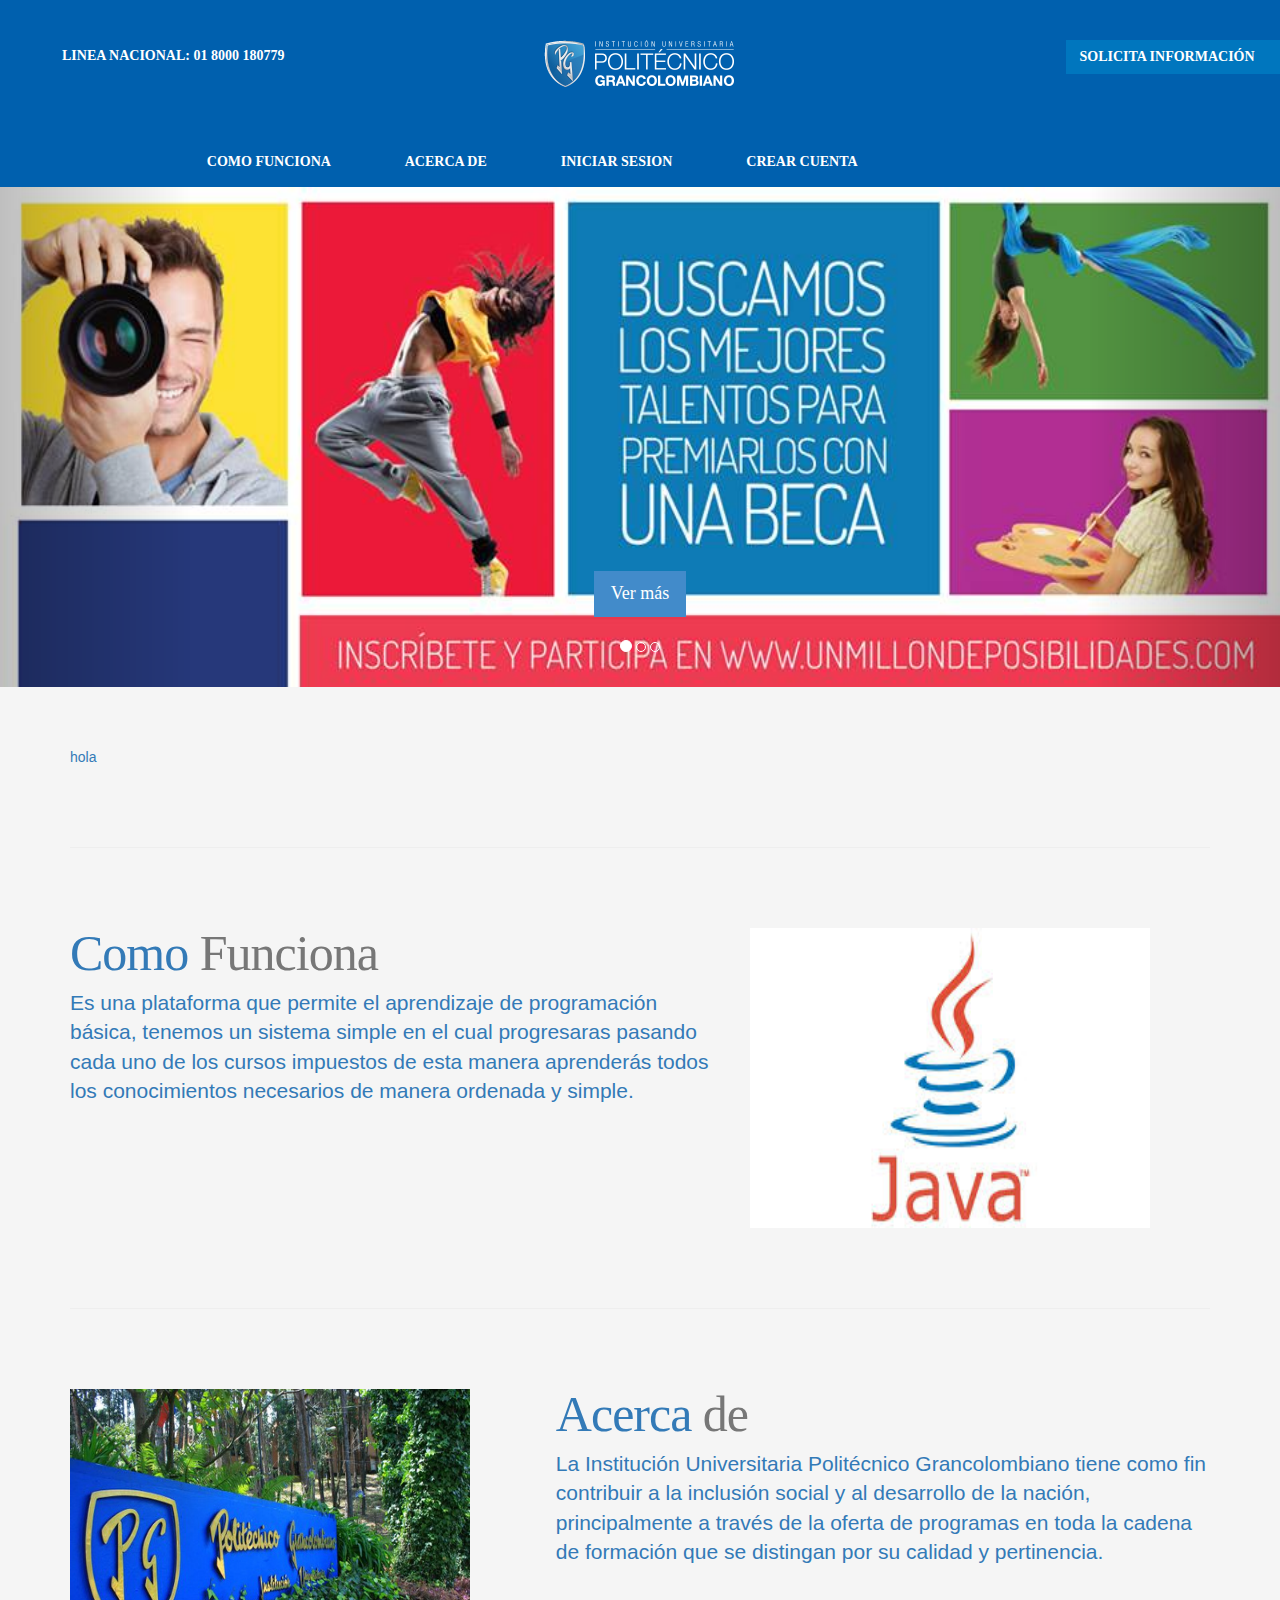
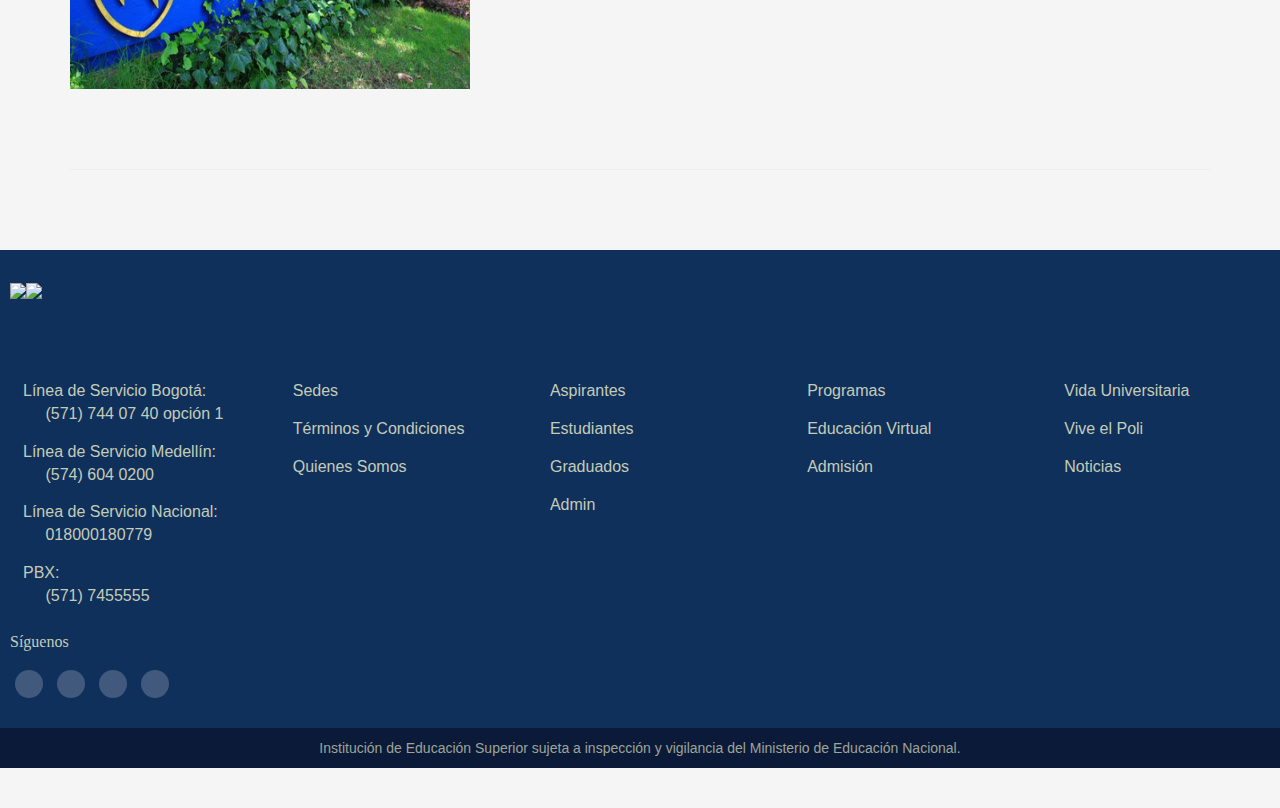
==== commit 4ed751d1: "se añaden archivos css para la pagina principal, se modifica la pagina principal y se organiza el co" ====
--- a/BackboneTest/public_html/modules/mainPage/index.html
+++ b/BackboneTest/public_html/modules/mainPage/index.html
@@ -1,86 +1,75 @@
-<!--
-    ******
-    Rebuild all html, only preserve the explicit html (highlight in comments)
-    Jhon Eslava
-    ******
--->
-<!doctype html>
-<!--[if lt IE 7]> <html class="no-js ie6 oldie" lang="en"> <![endif]-->
-<!--[if IE 7]>    <html class="no-js ie7 oldie" lang="en"> <![endif]-->
-<!--[if IE 8]>    <html class="no-js ie8 oldie" lang="en"> <![endif]-->
-<!--[if gt IE 8]><!--> <html class="no-js" lang="en"> <!--<![endif]-->
+<!DOCTYPE html>
+<html lang="es">
     <head>
         <meta charset="utf-8">
-        <meta http-equiv="X-UA-Compatible" content="IE=edge,chrome=1">
-
-        <title>Programa en el poli</title>
-
+        <meta http-equiv="X-UA-Compatible" content="IE=edge">
+        <meta name="viewport" content="width=device-width, initial-scale=1">
+        <!-- The above 3 meta tags *must* come first in the head; any other head content must come *after* these tags -->
         <meta name="description" content="">
         <meta name="author" content="">
-        <meta name="viewport" content="width=device-width,initial-scale=1">
+        <link rel="icon" href="../../imgs/favicon.ico">
+        <title>Programa en el Poli</title>
+        <!-- Bootstrap core CSS -->
+        <link href="../../css/bootstrap/bootstrap.min.css" rel="stylesheet">
+        <!-- Custom styles for this template -->
+        <link href="../../css/mainPage/mainpage.css" rel="stylesheet">
+        <!-- Custom Carousel -->
+        <link href="../../css/mainPage/carousel.css" rel="stylesheet">        
+        <!-- HTML5 shim and Respond.js for IE8 support of HTML5 elements and media queries -->
+        <!--[if lt IE 9]>
+          <script src="https://oss.maxcdn.com/html5shiv/3.7.2/html5shiv.min.js"></script>
+          <script src="https://oss.maxcdn.com/respond/1.4.2/respond.min.js"></script>
+        <![endif]-->
+    </head>
 
-        <link rel="icon" href="../../imgs/mainPague/favicon.ico">
-
-        <!--
-            ******
-            bootstrap CSS & RequireJS
-            preserve this in next version
-            ******
-        -->
-        <link href="../../css/bootstrap/bootstrap.min.css" rel="stylesheet">
-        <script data-main="../../js/modules/main/main" src="../../js/libs/require/require.js"></script>
-    </head>
     <body>
-
-        <div class="navbar-wrapper" id="container">
-            <div class="container">
-
-                <nav class="navbar navbar-inverse navbar-static-top">
-                    <div class="container">
-                        <div class="navbar-header">
-                            <button type="button" class="navbar-toggle collapsed" data-toggle="collapse" data-target="#navbar" aria-expanded="false" aria-controls="navbar">
-                                <span class="sr-only">Toggle navigation</span>
-                                <span class="icon-bar"></span>
-                                <span class="icon-bar"></span>
-                                <span class="icon-bar"></span>
-                            </button>
-                            <a class="navbar-brand" href="http://www.estudiaenelpoli.edu.co/"><img style="position: relative; top: " src="../../imgs/mainPague/logo_header.png"></a>
-                        </div>
-                        <div id="navbar" class="navbar-collapse collapse">
-                            <ul class="nav navbar-nav">
-
-                                <li><a id ="comofunciona" href="#ancla1">Como funciona</a></li>
-                                <li><a id ="acerdade" href="#ancla2">Acerca de</a></li>
-                                <!--
-                                    ******
-                                    login ans register modals events 
-                                    preserve this ids in next version
-                                    ******
-                                -->
-                                <li><a href="#login">Iniciar sesion</a></li>
-                                <li><a href="#register">Crear cuenta</a></li>
-
-                                <li><a class='st_facebook_large' displayText='Facebook' style="padding: 10px 5px 10px 5px " ></a></li>
-                                <li><a class='st_twitter_large' displayText='Tweet' style="padding: 10px 5px 10px 5px " ></a></li>
-                                <li><a class='st_googleplus_large' displayText='Google +' style="padding: 10px 5px 10px 5px " ></a></li>
-                                <li><a class='st_email_large' displayText='Email' style="padding: 10px 5px 10px 5px " ></a></li>
-
-                                <!--<ul id ="usuario" class="nav navbar-nav" ></ul>-->
-                                <p id ="usuario" class="nav navbar-nav" ></p>
-
-                            </ul>
-                        </div>
-                    </div>
-                </nav>
-
-            </div>
-        </div>
-
-
-        <!-- Carousel
-        ================================================== -->
+        <div class="main-nav">
+            <div class="container-fluid">
+                <div class="row">
+                    <div class="col-xxs-2 col-xs-2 col-sm-2 col-md-4">
+                        <ul class="nav navbar-left navbar-nav nav-contact visible-md visible-lg">
+                            <li><a href=""><i class="fa fa-phone"></i>Linea Nacional: 01 8000 180779 </a></li>
+                        </ul>
+                        <div class="menu-toggler visible-xs visible-sm">
+                            <a href="" data-toggle="offcanvas" data-target=".user-menu"><i class="fa fa-bars"></i></a>
+                        </div>
+                    </div>
+                    <div class="col-xxs-7 col-xs-8 col-sm-8 col-md-4 text-center">
+                        <a href="http://www.poli.edu.co" class="logo"><img src="../../imgs/logo.png" alt="Politécnico Grancolombiano" class=""/></a>
+                    </div>
+                    <div class="col-xxs-3 col-xs-2 col-sm-2 visible-xs visible-sm text-right smallsearchTop">
+                        <ul class="list-inline">
+                            <li class="col-xxs-6 col-xs-6  col-sm-4">
+                                <a href="#mobile-search" class="toggleSearchForm"><i class="fa fa-search"></i></a>
+                            </li>
+                            <li  class="col-xxs-6 col-xs-6 col-sm-4">
+                                <a href="#" class="modal-informacion-open"><i class="fa fa-comment"></i></a>
+                            </li>
+                        </ul>
+                    </div>
+                    <div class="col-xs-4  col-md-4 text-right navbar-right visible-md visible-lg">
+                        <div class="dropdown">
+                            <button class="btn btn-default top-push half modal-informacion-open bold">SOLICITA INFORMACIÓN <i class="fa fa-chevron-circle-down"></i> </button>
+                        </div>
+                    </div>
+                </div>
+            </div>
+        </div>
+        <div class="subnav-container menu-812 main-nav">
+            <ul class="nav navbar-nav list-centered navbar-main visible-md visible-lg">
+                <li><a id="comofunciona" href="#ancla1">Como funciona</a></li>
+                <li><a id="acerdade" href="#ancla2">Acerca de</a></li>
+                <li id="login_li"><a href="#login">Iniciar sesion</a></li>
+                <li id="register_li"><a href="#register">Crear cuenta</a></li>
+                <li id="user_li" style="display: none;"><a href="#">Hola <span></span>!</a></li>
+                <li id="logout_li" style="display: none;"><a href="#logout">Salir</a></li>
+                <li><a class='st_facebook_large' style="padding: 10px 5px 10px 5px " ></a></li>
+                <li><a class='st_twitter_large'  style="padding: 10px 5px 10px 5px " ></a></li>
+                <li><a class='st_googleplus_large'  style="padding: 10px 5px 10px 5px " ></a></li>
+                <li><a class='st_email_large'  style="padding: 10px 5px 10px 5px " ></a></li>
+            </ul>
+        </div>
         <div id="myCarousel" class="carousel slide" data-ride="carousel">
-            <!-- Indicators -->
             <ol class="carousel-indicators">
                 <li data-target="#myCarousel" data-slide-to="0" class="active"></li>
                 <li data-target="#myCarousel" data-slide-to="1"></li>
@@ -88,12 +77,12 @@
             </ol>
             <div class="carousel-inner" role="listbox">
                 <div class="item active">
-                    <img src="../../imgs/mainPague/a2.jpg" alt="First slide">
+                    <img typeof="foaf:Image" src="../../imgs/mainPague/a2.jpg" alt="Imagen1Carrusel" title="Un Millon de Posibilidades" /><div class="image_text"></div>
                     <div class="container">
                         <div class="carousel-caption">
                             <h1></h1>
                             <p></p>
-                            <p><a class="btn btn-lg btn-primary" href="http://www.unmillondeposibilidades.com/" role="button">Vermas</a></p>
+                            <p><a class="btn btn-lg btn-primary" href="http://www.unmillondeposibilidades.com/" role="button">Ver más</a></p>
                         </div>
                     </div>
                 </div>
@@ -103,7 +92,7 @@
                         <div class="carousel-caption">
                             <h1></h1>
                             <p></p>
-                            <!--<p><a class="btn btn-lg btn-primary" href="http://www.poligran.edu.co/eContent/NewsDetail.asp?ID=15596&IDCompany=2" role="button">Ver mas</a></p>-->
+
                         </div>
                     </div>
                 </div>
@@ -113,226 +102,129 @@
                         <div class="carousel-caption">
                             <h1></h1>
                             <p></p>
-                            <p><a class="btn btn-lg btn-primary" href="http://www.estudiaenelpoli.edu.co/" role="button">Ver mas</a></p>
-                        </div>
-                    </div>
-                </div>
-            </div>
-            <a class="left carousel-control" href="#myCarousel" role="button" data-slide="prev">
-                <!--<span class="glyphicon glyphicon-chevron-left" aria-hidden="true"></span>-->
+                            <p><a class="btn btn-lg btn-primary" href="http://www.estudiaenelpoli.edu.co/" role="button">Ver más</a></p>
+                        </div>
+                    </div>
+                </div>
+            </div>
+            <a class="left carousel-control" href="#myCarousel" role="button" data-slide="prev">            
                 <span class="sr-only">Previous</span>
             </a>
-            <a class="right carousel-control" href="#myCarousel" role="button" data-slide="next">
-                <!--<span class="glyphicon glyphicon-chevron-right" aria-hidden="true"></span>-->
+            <a class="right carousel-control" href="#myCarousel" role="button" data-slide="next">            
                 <span class="sr-only">Next</span>
             </a>
-        </div><!-- /.carousel -->
-
-
-        <!-- Marketing messaging and featurettes
-        ================================================== -->
-        <!-- Wrap the rest of the page in another container to center all the content. -->
-
-        <div class="container marketing">
-
-            <!-- Three columns of text below the carousel -->
-            <div class="row" id="Category">
-                <div class="col-lg-4">
-                    <img class="img-circle" src="../../imgs/mainPague/introduccion.jpg" alt="Generic placeholder image" style="width: 140px; height: 140px;">
-                    <h2>Introducción</h2>
-                    <p>Aprende los conceptos básicos de programación en Java.</p>
-                    <button id="1" >Lecciones &raquo;</button>
-
-
-
-
-                    <ul id="ocultar1" style="display:none" class="lec">
-
-                        <li><section>
-
-                                <p><a id="trigger-overlay" >Leccion 1</a>Hola Mundo!</p>
-                            </section></li>
-
-
-
-                        <li><section>
-
-                                <p><a id="trigger-overlay2" >Leccion 1.2:</a>Instrucciones y lineas de codigo</p>
-                            </section></li>
-
-
-                        <li><section>
-
-                                <p><a id="trigger-overlay3" >Leccion 1.3:</a>Valores enteros y flotantes</p>
-                            </section></li>
-
-
-                    </ul> 
-                </div><!-- /.col-lg-4 -->
-                <div class="col-lg-4">
-                    <img class="img-circle" src="../../imgs/mainPague/variables.jpg" alt="Generic placeholder image" style="width: 150px; height: 150px;">
-                    <h2>Variables</h2>
-                    <p>Aprende a identificar y manejar los diferentes tipos de datos básicos en Java.</p>
-                    <button id="2">Lecciones &raquo;</button>
-
-                    <ul id="ocultar2" style="display:none" class="lec">
-
-                        <li><section>
-
-                                <p><a id="trigger-overlay4" >Leccion 1:</a></p>
-                            </section></li>
-
-
-
-                        <li><section>
-
-                                <p><a id="trigger-overlay5" >Leccion 2:</a></p>
-                            </section></li>
-
-                        <li><section>
-
-                                <p><a id="trigger-overlay6" >Leccion 3:</a></p>
-                            </section></li>
-
-                        <li><section>
-
-                                <p><a id="trigger-overlay7" >Leccion 4:</a></p>
-                            </section></li>
-
-
-                    </ul>
-
-                </div><!-- /.col-lg-4 -->
-                <div class="col-lg-4">
-                    <img class="img-circle" src="../../imgs/mainPague/ciclos.jpg" alt="Generic placeholder image" style="width: 140px; height: 140px;">
-                    <h2>Condicionales</h2>
-                    <p>Entiende como construir estructuras condicionales y aplicarlas a tus programas.</p>
-                    <button id="3">Lecciones &raquo;</button>
-
-                    <ul id="ocultar3" style="display:none" >
-
-                        <li><section>
-
-                                <p><a id="trigger-overlay8" >Leccion 1:</a></p>
-                            </section></li>
-
-                        <li><section>
-
-                                <p><a id="trigger-overlay9" >Leccion 2:</a></p>
-                            </section></li>
-
-                        <li><section>
-
-                                <p><a id="trigger-overlay10" >Leccion 3:</a></p>
-                            </section></li>
-
-                        <li><section>
-
-                                <p><a id="trigger-overlay11" >Leccion 4:</a></p>
-                            </section></li>
-
-
-                    </ul>
-
-
-                </div><!-- /.col-lg-4 --> 
-            </div><!-- /.row -->
-
-
-
-            <!-- START THE FEATURETTES -->
-
+        </div>
+        <div class="container marketing">       
+            
+            
+            <div id="categories">hola</div>
+            
             <hr class="featurette-divider">
-
             <div class="row featurette">
                 <div class="col-md-7" id="ancla1">
                     <h2 class="featurette-heading" >Como <span class="text-muted">Funciona</span></h2>
                     <p class="lead">Es una plataforma que permite el aprendizaje de programación básica, tenemos un sistema simple en el cual progresaras pasando cada uno de los cursos impuestos de esta manera aprenderás todos los conocimientos necesarios de manera ordenada y simple.</p>
                 </div>
                 <div class="col-md-5">
-                    <img  src="../../imgs/mainPague/java1.jpg" alt="Generic placeholder image" style="width: 400px; height: 300px;">
-                    <!--<img class="featurette-image img-responsive" data-src="holder.js/500x500/auto" alt="Generic placeholder image"> -->
-                </div>
-            </div>
-
+                    <img  src="../../imgs/mainPague/java1.jpg" alt="Generic placeholder image" style="width: 400px; height: 300px;">                    
+                </div>
+            </div>
             <hr class="featurette-divider">
-
             <div class="row featurette">
                 <div class="col-md-5">
-                    <img  src="../../imgs/mainPague/poli.jpg" alt="Generic placeholder image" style="width: 400px; height: 300px;">
-                    <!--<img class="featurette-image img-responsive" data-src="holder.js/500x500/auto" alt="Generic placeholder image">-->
+                    <img  src="../../imgs/mainPague/poli.jpg" alt="Generic placeholder image" style="width: 400px; height: 300px;">                    
                 </div>
                 <div class="col-md-7">
                     <h2 class="featurette-heading" id="ancla2" >Acerca <span class="text-muted">de</span></h2>
                     <p class="lead">La Institución Universitaria Politécnico Grancolombiano tiene como fin contribuir a la inclusión social y al desarrollo de la nación, principalmente a través de la oferta de programas en toda la cadena de formación que se distingan por su calidad y pertinencia.</p>
                 </div>
             </div>
-
             <hr class="featurette-divider">
-
-
-
-            <!-- /END THE FEATURETTES -->
-
-
-            <!-- FOOTER -->
-            <footer>
-                <p class="pull-right"><a href="#">Regresar al inicio</a></p>
-                <!-- <p>&copy; 2014 Company, Inc. &middot; <a href="#">Privacy</a> &middot; <a href="#">Terms</a></p> -->
-            </footer>
-
-        </div><!-- /.container -->
-
-        <div class="overlay overlay-boxes">
-            <svg xmlns="http://www.w3.org/2000/svg" width="100%" height="101%" viewBox="0 0 1440 806" preserveAspectRatio="none">
-            <path d="m0.005959,200.364029l207.551124,0l0,204.342453l-207.551124,0l0,-204.342453z"/>
-            <path d="m0.005959,400.45401l207.551124,0l0,204.342499l-207.551124,0l0,-204.342499z"/>
-            <path d="m0.005959,600.544067l207.551124,0l0,204.342468l-207.551124,0l0,-204.342468z"/>
-            <path d="m205.752151,-0.36l207.551163,0l0,204.342437l-207.551163,0l0,-204.342437z"/>
-            <path d="m204.744629,200.364029l207.551147,0l0,204.342453l-207.551147,0l0,-204.342453z"/>
-            <path d="m204.744629,400.45401l207.551147,0l0,204.342499l-207.551147,0l0,-204.342499z"/>
-            <path d="m204.744629,600.544067l207.551147,0l0,204.342468l-207.551147,0l0,-204.342468z"/>
-            <path d="m410.416046,-0.36l207.551117,0l0,204.342437l-207.551117,0l0,-204.342437z"/>
-            <path d="m410.416046,200.364029l207.551117,0l0,204.342453l-207.551117,0l0,-204.342453z"/>
-            <path d="m410.416046,400.45401l207.551117,0l0,204.342499l-207.551117,0l0,-204.342499z"/>
-            <path d="m410.416046,600.544067l207.551117,0l0,204.342468l-207.551117,0l0,-204.342468z"/>
-            <path d="m616.087402,-0.36l207.551086,0l0,204.342437l-207.551086,0l0,-204.342437z"/>
-            <path d="m616.087402,200.364029l207.551086,0l0,204.342453l-207.551086,0l0,-204.342453z"/>
-            <path d="m616.087402,400.45401l207.551086,0l0,204.342499l-207.551086,0l0,-204.342499z"/>
-            <path d="m616.087402,600.544067l207.551086,0l0,204.342468l-207.551086,0l0,-204.342468z"/>
-            <path d="m821.748718,-0.36l207.550964,0l0,204.342437l-207.550964,0l0,-204.342437z"/>
-            <path d="m821.748718,200.364029l207.550964,0l0,204.342453l-207.550964,0l0,-204.342453z"/>
-            <path d="m821.748718,400.45401l207.550964,0l0,204.342499l-207.550964,0l0,-204.342499z"/>
-            <path d="m821.748718,600.544067l207.550964,0l0,204.342468l-207.550964,0l0,-204.342468z"/>
-            <path d="m1027.203979,-0.36l207.550903,0l0,204.342437l-207.550903,0l0,-204.342437z"/>
-            <path d="m1027.203979,200.364029l207.550903,0l0,204.342453l-207.550903,0l0,-204.342453z"/>
-            <path d="m1027.203979,400.45401l207.550903,0l0,204.342499l-207.550903,0l0,-204.342499z"/>
-            <path d="m1027.203979,600.544067l207.550903,0l0,204.342468l-207.550903,0l0,-204.342468z"/>
-            <path d="m1232.659302,-0.36l207.551147,0l0,204.342437l-207.551147,0l0,-204.342437z"/>
-            <path d="m1232.659302,200.364029l207.551147,0l0,204.342453l-207.551147,0l0,-204.342453z"/>
-            <path d="m1232.659302,400.45401l207.551147,0l0,204.342499l-207.551147,0l0,-204.342499z"/>
-            <path d="m1232.659302,600.544067l207.551147,0l0,204.342468l-207.551147,0l0,-204.342468z"/>
-            <path d="m-0.791443,-0.360001l207.551163,0l0,204.342438l-207.551163,0l0,-204.342438z"/>
-            </svg>
-            <button type="button" class="overlay-close">Close</button>
-            <nav>
-
-                <h2>Una clase no es solo un grupo de personas que reciben una leccion, 
-                    en programacion es muy importante</h2>
-                <br>
-                <h1>El estado de la leccion es: </h1> <img src="../../imgs/mainPague/aprobadp.jpg" alt=""/>
-                <br>
-                <a href="#" target="_self"> <input type="button" name="boton" value="Ir a la lección" /> </a>
-
-            </nav>
-        </div> 
-        <!--
-            ******
-            login ans register modals windows
-            preserve this id in next version
-            ******
-        -->
+            <!--<footer>
+                <p class="pull-right"><a href="#">Regresar al inicio</a></p>                
+            </footer>-->
+        </div>
+        
+        <footer class="footer">
+            <div class="dark-blue-bg ">
+                <div class="container-fluid">
+                    <div class="brand clearfix">
+                        <div class="logos-footer"><a href="/"><img src="http://www.poli.edu.co/sites/default/files/logos/logo-1_3_0.png"></a></div>
+                        <div class="logos-footer"><a href="http://ilumno.org" class="pull-right">
+                                <img src="http://www.poli.edu.co/sites/default/files/logos/logo-2_10.png"></a>
+                        </div>
+                        <div class="clear"></div>
+                    </div>
+                    <div class="row-5-cols row top-push visible-md visible-lg">
+                        <div class="col-sm-5cols">
+                            <ul class="col-xs-12 list-unstyled list-phones">
+                                <li>Línea de Servicio Bogotá:<span class="tel"><i class="fa fa-phone"></i>(571) 744 07 40 opción 1</span></li>
+                                <li>Línea de Servicio Medellín:<span class="tel"><i class="fa fa-phone"></i>(574) 604 0200</span></li>
+                                <li>Línea de Servicio Nacional:<span class="tel"><i class="fa fa-phone"></i>018000180779</span></li>
+                                <li>PBX:<span class="tel"><i class="fa fa-phone"></i>(571) 7455555</span></li>
+                            </ul>
+                            <h5>Síguenos</h5>
+                            <ul class="list-unstyled list-inline navbar-social">
+                                <li><a class="" href="https://www.facebook.com/poligran"><i class="fa fa-facebook img-circle"></i></a></li>
+                                <li><a class="" href="https://twitter.com/poligran"><i class="fa fa-twitter img-circle"></i></a></li>
+                                <li><a class="" href="https://plus.google.com/+poligran/"><i class="fa fa-google-plus img-circle"></i></a></li>
+                                <li><a class="" href="https://www.youtube.com/user/PolitecnicoGrancolom"><i class="fa fa-youtube img-circle"></i></a></li>
+                            </ul>
+                        </div>  
+                        <div class="col-sm-5cols subnav-footer-container menu-1933"><ul class="list-unstyled nav-footer"><li class="menu-1941 first"><a href="http://www.poli.edu.co/sedes"><i class="fa fa-angle-right"></i>Sedes</a></li>
+                                <li class="menu-2626"><a href="http://www.poli.edu.co/sites/default/files/terms/terminos_y_condiciones.pdf"><i class="fa fa-angle-right"></i>Términos y Condiciones</a></li>
+                                <li class="menu-1949 last"><a href="http://www.poli.edu.co/content/quienes-somos"><i class="fa fa-angle-right"></i>Quienes Somos</a></li>
+                            </ul></div><div class="col-sm-5cols subnav-footer-container menu-1934"><ul class="list-unstyled nav-footer"><li class="menu-1942 first"><a href="http://www.poli.edu.co/content/aspirantes"><i class="fa fa-angle-right"></i>Aspirantes</a></li>
+                                <li class="menu-1943"><a href="http://www.poli.edu.co/content/estudiantes"><i class="fa fa-angle-right"></i>Estudiantes</a></li>
+                                <li class="menu-1944"><a href="http://www.poli.edu.co/graduados"><i class="fa fa-angle-right"></i>Graduados</a></li>
+                                <li class="menu-1945 last"><a href="http://www.poli.edu.co/content/admin"><i class="fa fa-angle-right"></i>Admin</a></li>
+                            </ul></div><div class="col-sm-5cols subnav-footer-container menu-1935"><ul class="list-unstyled nav-footer"><li class="menu-1946 first"><a href="http://www.poli.edu.co/programas/"><i class="fa fa-angle-right"></i>Programas</a></li>
+                                <li class="menu-1947"><a href="http://www.poli.edu.co/content/educacion-virtual"><i class="fa fa-angle-right"></i>Educación Virtual</a></li>
+                                <li class="menu-1948 last"><a href="http://www.poli.edu.co/content/proceso-de-admision"><i class="fa fa-angle-right"></i>Admisión</a></li>
+                            </ul></div><div class="col-sm-5cols subnav-footer-container menu-1936"><ul class="list-unstyled nav-footer"><li class="menu-1950 first"><a href="/bienestar"><i class="fa fa-angle-right"></i>Vida Universitaria </a></li>
+                                <li class="menu-1951"><a href="http://www.poli.edu.co/content/vive-el-poli"><i class="fa fa-angle-right"></i>Vive el Poli</a></li>
+                                <li class="menu-1952 last"><a href="http://www.poli.edu.co/noticias"><i class="fa fa-angle-right"></i>Noticias</a></li>
+                            </ul></div>            </div>
+                    <div class="row visible-xs visible-sm">
+                        <ul class="col-xs-6 nav-footer"><li class="menu-1941 first"><a href="http://www.poli.edu.co/sedes"><i class="fa fa-angle-right"></i>Sedes</a></li>
+                            <li class="menu-2626"><a href="http://www.poli.edu.co/sites/default/files/terms/terminos_y_condiciones.pdf"><i class="fa fa-angle-right"></i>Términos y Condiciones</a></li>
+                            <li class="menu-1949 last"><a href="http://www.poli.edu.co/content/quienes-somos"><i class="fa fa-angle-right"></i>Quienes Somos</a></li>
+                        </ul><ul class="col-xs-6 nav-footer"><li class="menu-1942 first"><a href="http://www.poli.edu.co/content/aspirantes"><i class="fa fa-angle-right"></i>Aspirantes</a></li>
+                            <li class="menu-1943"><a href="http://www.poli.edu.co/content/estudiantes"><i class="fa fa-angle-right"></i>Estudiantes</a></li>
+                            <li class="menu-1944"><a href="http://www.poli.edu.co/graduados"><i class="fa fa-angle-right"></i>Graduados</a></li>
+                            <li class="menu-1945 last"><a href="http://www.poli.edu.co/content/admin"><i class="fa fa-angle-right"></i>Admin</a></li>
+                        </ul><ul class="col-xs-6 nav-footer"><li class="menu-1946 first"><a href="http://www.poli.edu.co/programas/"><i class="fa fa-angle-right"></i>Programas</a></li>
+                            <li class="menu-1947"><a href="http://www.poli.edu.co/content/educacion-virtual"><i class="fa fa-angle-right"></i>Educación Virtual</a></li>
+                            <li class="menu-1948 last"><a href="http://www.poli.edu.co/content/proceso-de-admision"><i class="fa fa-angle-right"></i>Admisión</a></li>
+                        </ul><ul class="col-xs-6 nav-footer"><li class="menu-1950 first"><a href="/bienestar"><i class="fa fa-angle-right"></i>Vida Universitaria </a></li>
+                            <li class="menu-1951"><a href="http://www.poli.edu.co/content/vive-el-poli"><i class="fa fa-angle-right"></i>Vive el Poli</a></li>
+                            <li class="menu-1952 last"><a href="http://www.poli.edu.co/noticias"><i class="fa fa-angle-right"></i>Noticias</a></li>
+                        </ul> 
+                        <div class="col-xs-12 text-center">
+                            <h5>Síguenos</h5>
+                            <ul class="list-unstyled list-inline navbar-social">
+                                <li><a class="" href="https://www.facebook.com/poligran"><i class="fa fa-facebook img-circle"></i></a></li>
+                                <li><a class="" href="https://twitter.com/poligran"><i class="fa fa-twitter img-circle"></i></a></li>
+                                <li><a class="" href="https://plus.google.com/+poligran/"><i class="fa fa-google-plus img-circle"></i></a></li>
+                                <li><a class="" href="https://www.youtube.com/user/PolitecnicoGrancolom"><i class="fa fa-youtube img-circle"></i></a></li>
+                            </ul>
+                        </div>
+                    </div>
+                </div>
+            </div>
+            <div class="xtradark-blue-bg text-center">
+                <span>Institución de Educación Superior sujeta a inspección y vigilancia  del Ministerio de Educación Nacional.</span>
+            </div>
+        </footer>
         <div id="modal_container"></div>
-
+        <!-- Bootstrap core JavaScript
+        ================================================== -->
+        <!-- Placed at the end of the document so the pages load faster -->
+        <script src="../../js/libs/jquery/jquery-2.1.4.min.js"></script>
+        <script src="../../js/libs/bootstrap/bootstrap.min.js"></script>
+        <!-- IE10 viewport hack for Surface/desktop Windows 8 bug -->
+        <script src="../../js/libs/fix/ie10-viewport-bug-workaround.js"></script>
+        <!--Require.js-->
+        <script data-main="../../js/modules/main/main" src="../../js/libs/require/require.js"></script>
     </body>
-</html>
+</html>--- a/BackboneTest/public_html/css/mainPage/mainpage.css
+++ b/BackboneTest/public_html/css/mainPage/mainpage.css
@@ -0,0 +1,12 @@
+html{font-family:sans-serif;-ms-text-size-adjust:100%;-webkit-text-size-adjust:100%;}body{margin:0;}article,aside,details,figcaption,figure,footer,header,hgroup,main,nav,section,summary{display:block;}audio,canvas,progress,video{display:inline-block;vertical-align:baseline;}audio:not([controls]){display:none;height:0;}[hidden],template{display:none;}a{background:transparent;}a:active,a:hover{outline:0;}abbr[title]{border-bottom:1px dotted;}b,strong{font-weight:bold;}dfn{font-style:italic;}h1{font-size:2em;margin:0.67em 0;}mark{background:#ff0;color:#000;}small{font-size:80%;}sub,sup{font-size:75%;line-height:0;position:relative;vertical-align:baseline;}sup{top:-0.5em;}sub{bottom:-0.25em;}img{border:0;}svg:not(:root){overflow:hidden;}figure{margin:1em 40px;}hr{-moz-box-sizing:content-box;box-sizing:content-box;height:0;}pre{overflow:auto;}code,kbd,pre,samp{font-family:monospace,monospace;font-size:1em;}button,input,optgroup,select,textarea{color:inherit;font:inherit;margin:0;}button{overflow:visible;}button,select{text-transform:none;}button,html input[type="button"],input[type="reset"],input[type="submit"]{-webkit-appearance:button;cursor:pointer;}button[disabled],html input[disabled]{cursor:default;}button::-moz-focus-inner,input::-moz-focus-inner{border:0;padding:0;}input{line-height:normal;}input[type="checkbox"],input[type="radio"]{box-sizing:border-box;padding:0;}input[type="number"]::-webkit-inner-spin-button,input[type="number"]::-webkit-outer-spin-button{height:auto;}input[type="search"]{-webkit-appearance:textfield;-moz-box-sizing:content-box;-webkit-box-sizing:content-box;box-sizing:content-box;}input[type="search"]::-webkit-search-cancel-button,input[type="search"]::-webkit-search-decoration{-webkit-appearance:none;}fieldset{border:1px solid #c0c0c0;margin:0 2px;padding:0.35em 0.625em 0.75em;}legend{border:0;padding:0;}textarea{overflow:auto;}optgroup{font-weight:bold;}table{border-collapse:collapse;border-spacing:0;}td,th{padding:0;}@media print{*{text-shadow:none !important;color:#000 !important;background:transparent !important;box-shadow:none !important;}a,a:visited{text-decoration:underline;}a[href]:after{content:" (" attr(href) ")";}abbr[title]:after{content:" (" attr(title) ")";}a[href^="javascript:"]:after,a[href^="#"]:after{content:"";}pre,blockquote{border:1px solid #999;page-break-inside:avoid;}thead{display:table-header-group;}tr,img{page-break-inside:avoid;}img{max-width:100% !important;}p,h2,h3{orphans:3;widows:3;}h2,h3{page-break-after:avoid;}select{background:#fff !important;}.navbar{display:none;}.table td,.table th{background-color:#fff !important;}.btn > .caret,.dropup > .btn > .caret{border-top-color:#000 !important;}.label{border:1px solid #000;}.table{border-collapse:collapse !important;}.table-bordered th,.table-bordered td{border:1px solid #ddd !important;}}*{-webkit-box-sizing:border-box;-moz-box-sizing:border-box;box-sizing:border-box;}*:before,*:after{-webkit-box-sizing:border-box;-moz-box-sizing:border-box;box-sizing:border-box;}html{font-size:10px;-webkit-tap-highlight-color:rgba(0,0,0,0);}body{font-family:'Roboto','robotomedium','robotolight',"Helvetica Neue",Helvetica,Arial,sans-serif;font-size:14px;line-height:1.42857143;color:#333333;background-color:#ffffff;}input,button,select,textarea{font-family:inherit;font-size:inherit;line-height:inherit;}a{color:#428bca;text-decoration:none;}a:hover,a:focus{color:#2a6496;text-decoration:underline;}a:focus{outline:thin dotted;outline:5px auto -webkit-focus-ring-color;outline-offset:-2px;}figure{margin:0;}img{vertical-align:middle;}.img-responsive,.thumbnail > img,.thumbnail a > img,.carousel-inner > .item > img,.carousel-inner > .item > a > img{display:block;width:100% \9;max-width:100%;height:auto;}.img-rounded{border-radius:6px;}.img-thumbnail{padding:4px;line-height:1.42857143;background-color:#ffffff;border:1px solid #dddddd;border-radius:4px;-webkit-transition:all 0.2s ease-in-out;-o-transition:all 0.2s ease-in-out;transition:all 0.2s ease-in-out;display:inline-block;width:100% \9;max-width:100%;height:auto;}.img-circle{border-radius:50%;}hr{margin-top:20px;margin-bottom:20px;border:0;border-top:1px solid #eeeeee;}.sr-only{position:absolute;width:1px;height:1px;margin:-1px;padding:0;overflow:hidden;clip:rect(0,0,0,0);border:0;}.sr-only-focusable:active,.sr-only-focusable:focus{position:static;width:auto;height:auto;margin:0;overflow:visible;clip:auto;}h1,h2,h3,h4,h5,h6,.h1,.h2,.h3,.h4,.h5,.h6{font-family:inherit;font-weight:500;line-height:1.1;color:inherit;}h1 small,h2 small,h3 small,h4 small,h5 small,h6 small,.h1 small,.h2 small,.h3 small,.h4 small,.h5 small,.h6 small,h1 .small,h2 .small,h3 .small,h4 .small,h5 .small,h6 .small,.h1 .small,.h2 .small,.h3 .small,.h4 .small,.h5 .small,.h6 .small{font-weight:normal;line-height:1;color:#777777;}h1,.h1,h2,.h2,h3,.h3{margin-top:20px;margin-bottom:10px;}h1 small,.h1 small,h2 small,.h2 small,h3 small,.h3 small,h1 .small,.h1 .small,h2 .small,.h2 .small,h3 .small,.h3 .small{font-size:65%;}h4,.h4,h5,.h5,h6,.h6{margin-top:10px;margin-bottom:10px;}h4 small,.h4 small,h5 small,.h5 small,h6 small,.h6 small,h4 .small,.h4 .small,h5 .small,.h5 .small,h6 .small,.h6 .small{font-size:75%;}h1,.h1{font-size:36px;}h2,.h2{font-size:30px;}h3,.h3{font-size:24px;}h4,.h4{font-size:18px;}h5,.h5{font-size:14px;}h6,.h6{font-size:12px;}p{margin:0 0 10px;}.lead{margin-bottom:20px;font-size:16px;font-weight:300;line-height:1.4;}@media (min-width:768px){.lead{font-size:21px;}}small,.small{font-size:85%;}cite{font-style:normal;}mark,.mark{background-color:#fcf8e3;padding:.2em;}.text-left{text-align:left;}.text-right{text-align:right;}.text-center{text-align:center;}.text-justify{text-align:justify;}.text-nowrap{white-space:nowrap;}.text-lowercase{text-transform:lowercase;}.text-uppercase{text-transform:uppercase;}.text-capitalize{text-transform:capitalize;}.text-muted{color:#777777;}.text-primary{color:#428bca;}a.text-primary:hover{color:#3071a9;}.text-success{color:#3c763d;}a.text-success:hover{color:#2b542c;}.text-info{color:#31708f;}a.text-info:hover{color:#245269;}.text-warning{color:#8a6d3b;}a.text-warning:hover{color:#66512c;}.text-danger{color:#a94442;}a.text-danger:hover{color:#843534;}.bg-primary{color:#fff;background-color:#428bca;}a.bg-primary:hover{background-color:#3071a9;}.bg-success{background-color:#dff0d8;}a.bg-success:hover{background-color:#c1e2b3;}.bg-info{background-color:#d9edf7;}a.bg-info:hover{background-color:#afd9ee;}.bg-warning{background-color:#fcf8e3;}a.bg-warning:hover{background-color:#f7ecb5;}.bg-danger{background-color:#f2dede;}a.bg-danger:hover{background-color:#e4b9b9;}.page-header{padding-bottom:9px;margin:40px 0 20px;border-bottom:1px solid #eeeeee;}ul,ol{margin-top:0;margin-bottom:10px;}ul ul,ol ul,ul ol,ol ol{margin-bottom:0;}.list-unstyled{padding-left:0;list-style:none;}.list-inline{padding-left:0;list-style:none;margin-left:-5px;}.list-inline > li{display:inline-block;padding-left:5px;padding-right:5px;}dl{margin-top:0;margin-bottom:20px;}dt,dd{line-height:1.42857143;}dt{font-weight:bold;}dd{margin-left:0;}@media (min-width:768px){.dl-horizontal dt{float:left;width:160px;clear:left;text-align:right;overflow:hidden;text-overflow:ellipsis;white-space:nowrap;}.dl-horizontal dd{margin-left:180px;}}abbr[title],abbr[data-original-title]{cursor:help;border-bottom:1px dotted #777777;}.initialism{font-size:90%;text-transform:uppercase;}blockquote{padding:10px 20px;margin:0 0 20px;font-size:17.5px;border-left:5px solid #eeeeee;}blockquote p:last-child,blockquote ul:last-child,blockquote ol:last-child{margin-bottom:0;}blockquote footer,blockquote small,blockquote .small{display:block;font-size:80%;line-height:1.42857143;color:#777777;}blockquote footer:before,blockquote small:before,blockquote .small:before{content:'\2014 \00A0';}.blockquote-reverse,blockquote.pull-right{padding-right:15px;padding-left:0;border-right:5px solid #eeeeee;border-left:0;text-align:right;}.blockquote-reverse footer:before,blockquote.pull-right footer:before,.blockquote-reverse small:before,blockquote.pull-right small:before,.blockquote-reverse .small:before,blockquote.pull-right .small:before{content:'';}.blockquote-reverse footer:after,blockquote.pull-right footer:after,.blockquote-reverse small:after,blockquote.pull-right small:after,.blockquote-reverse .small:after,blockquote.pull-right .small:after{content:'\00A0 \2014';}blockquote:before,blockquote:after{content:"";}address{margin-bottom:20px;font-style:normal;line-height:1.42857143;}code,kbd,pre,samp{font-family:Menlo,Monaco,Consolas,"Courier New",monospace;}code{padding:2px 4px;font-size:90%;color:#c7254e;background-color:#f9f2f4;border-radius:4px;}kbd{padding:2px 4px;font-size:90%;color:#ffffff;background-color:#333333;border-radius:3px;box-shadow:inset 0 -1px 0 rgba(0,0,0,0.25);}kbd kbd{padding:0;font-size:100%;box-shadow:none;}pre{display:block;padding:9.5px;margin:0 0 10px;font-size:13px;line-height:1.42857143;word-break:break-all;word-wrap:break-word;color:#333333;background-color:#f5f5f5;border:1px solid #cccccc;border-radius:4px;}pre code{padding:0;font-size:inherit;color:inherit;white-space:pre-wrap;background-color:transparent;border-radius:0;}.pre-scrollable{max-height:340px;overflow-y:scroll;}.container{margin-right:auto;margin-left:auto;padding-left:13px;padding-right:13px;}@media (min-width:768px){.container{width:746px;}}@media (min-width:992px){.container{width:966px;}}@media (min-width:1200px){.container{width:1166px;}}.container-fluid{margin-right:auto;margin-left:auto;padding-left:13px;padding-right:13px;}.row{margin-left:-13px;margin-right:-13px;}.col-xs-1,.col-sm-1,.col-md-1,.col-lg-1,.col-xs-2,.col-sm-2,.col-md-2,.col-lg-2,.col-xs-3,.col-sm-3,.col-md-3,.col-lg-3,.col-xs-4,.col-sm-4,.col-md-4,.col-lg-4,.col-xs-5,.col-sm-5,.col-md-5,.col-lg-5,.col-xs-6,.col-sm-6,.col-md-6,.col-lg-6,.col-xs-7,.col-sm-7,.col-md-7,.col-lg-7,.col-xs-8,.col-sm-8,.col-md-8,.col-lg-8,.col-xs-9,.col-sm-9,.col-md-9,.col-lg-9,.col-xs-10,.col-sm-10,.col-md-10,.col-lg-10,.col-xs-11,.col-sm-11,.col-md-11,.col-lg-11,.col-xs-12,.col-sm-12,.col-md-12,.col-lg-12{position:relative;min-height:1px;padding-left:13px;padding-right:13px;}.col-xs-1,.col-xs-2,.col-xs-3,.col-xs-4,.col-xs-5,.col-xs-6,.col-xs-7,.col-xs-8,.col-xs-9,.col-xs-10,.col-xs-11,.col-xs-12{float:left;}.col-xs-12{width:100%;}.col-xs-11{width:91.66666667%;}.col-xs-10{width:83.33333333%;}.col-xs-9{width:75%;}.col-xs-8{width:66.66666667%;}.col-xs-7{width:58.33333333%;}.col-xs-6{width:50%;}.col-xs-5{width:41.66666667%;}.col-xs-4{width:33.33333333%;}.col-xs-3{width:25%;}.col-xs-2{width:16.66666667%;}.col-xs-1{width:8.33333333%;}.col-xs-pull-12{right:100%;}.col-xs-pull-11{right:91.66666667%;}.col-xs-pull-10{right:83.33333333%;}.col-xs-pull-9{right:75%;}.col-xs-pull-8{right:66.66666667%;}.col-xs-pull-7{right:58.33333333%;}.col-xs-pull-6{right:50%;}.col-xs-pull-5{right:41.66666667%;}.col-xs-pull-4{right:33.33333333%;}.col-xs-pull-3{right:25%;}.col-xs-pull-2{right:16.66666667%;}.col-xs-pull-1{right:8.33333333%;}.col-xs-pull-0{right:auto;}.col-xs-push-12{left:100%;}.col-xs-push-11{left:91.66666667%;}.col-xs-push-10{left:83.33333333%;}.col-xs-push-9{left:75%;}.col-xs-push-8{left:66.66666667%;}.col-xs-push-7{left:58.33333333%;}.col-xs-push-6{left:50%;}.col-xs-push-5{left:41.66666667%;}.col-xs-push-4{left:33.33333333%;}.col-xs-push-3{left:25%;}.col-xs-push-2{left:16.66666667%;}.col-xs-push-1{left:8.33333333%;}.col-xs-push-0{left:auto;}.col-xs-offset-12{margin-left:100%;}.col-xs-offset-11{margin-left:91.66666667%;}.col-xs-offset-10{margin-left:83.33333333%;}.col-xs-offset-9{margin-left:75%;}.col-xs-offset-8{margin-left:66.66666667%;}.col-xs-offset-7{margin-left:58.33333333%;}.col-xs-offset-6{margin-left:50%;}.col-xs-offset-5{margin-left:41.66666667%;}.col-xs-offset-4{margin-left:33.33333333%;}.col-xs-offset-3{margin-left:25%;}.col-xs-offset-2{margin-left:16.66666667%;}.col-xs-offset-1{margin-left:8.33333333%;}.col-xs-offset-0{margin-left:0%;}@media (min-width:768px){.col-sm-1,.col-sm-2,.col-sm-3,.col-sm-4,.col-sm-5,.col-sm-6,.col-sm-7,.col-sm-8,.col-sm-9,.col-sm-10,.col-sm-11,.col-sm-12{float:left;}.col-sm-12{width:100%;}.col-sm-11{width:91.66666667%;}.col-sm-10{width:83.33333333%;}.col-sm-9{width:75%;}.col-sm-8{width:66.66666667%;}.col-sm-7{width:58.33333333%;}.col-sm-6{width:50%;}.col-sm-5{width:41.66666667%;}.col-sm-4{width:33.33333333%;}.col-sm-3{width:25%;}.col-sm-2{width:16.66666667%;}.col-sm-1{width:8.33333333%;}.col-sm-pull-12{right:100%;}.col-sm-pull-11{right:91.66666667%;}.col-sm-pull-10{right:83.33333333%;}.col-sm-pull-9{right:75%;}.col-sm-pull-8{right:66.66666667%;}.col-sm-pull-7{right:58.33333333%;}.col-sm-pull-6{right:50%;}.col-sm-pull-5{right:41.66666667%;}.col-sm-pull-4{right:33.33333333%;}.col-sm-pull-3{right:25%;}.col-sm-pull-2{right:16.66666667%;}.col-sm-pull-1{right:8.33333333%;}.col-sm-pull-0{right:auto;}.col-sm-push-12{left:100%;}.col-sm-push-11{left:91.66666667%;}.col-sm-push-10{left:83.33333333%;}.col-sm-push-9{left:75%;}.col-sm-push-8{left:66.66666667%;}.col-sm-push-7{left:58.33333333%;}.col-sm-push-6{left:50%;}.col-sm-push-5{left:41.66666667%;}.col-sm-push-4{left:33.33333333%;}.col-sm-push-3{left:25%;}.col-sm-push-2{left:16.66666667%;}.col-sm-push-1{left:8.33333333%;}.col-sm-push-0{left:auto;}.col-sm-offset-12{margin-left:100%;}.col-sm-offset-11{margin-left:91.66666667%;}.col-sm-offset-10{margin-left:83.33333333%;}.col-sm-offset-9{margin-left:75%;}.col-sm-offset-8{margin-left:66.66666667%;}.col-sm-offset-7{margin-left:58.33333333%;}.col-sm-offset-6{margin-left:50%;}.col-sm-offset-5{margin-left:41.66666667%;}.col-sm-offset-4{margin-left:33.33333333%;}.col-sm-offset-3{margin-left:25%;}.col-sm-offset-2{margin-left:16.66666667%;}.col-sm-offset-1{margin-left:8.33333333%;}.col-sm-offset-0{margin-left:0%;}}@media (min-width:992px){.col-md-1,.col-md-2,.col-md-3,.col-md-4,.col-md-5,.col-md-6,.col-md-7,.col-md-8,.col-md-9,.col-md-10,.col-md-11,.col-md-12{float:left;}.col-md-12{width:100%;}.col-md-11{width:91.66666667%;}.col-md-10{width:83.33333333%;}.col-md-9{width:75%;}.col-md-8{width:66.66666667%;}.col-md-7{width:58.33333333%;}.col-md-6{width:50%;}.col-md-5{width:41.66666667%;}.col-md-4{width:33.33333333%;}.col-md-3{width:25%;}.col-md-2{width:16.66666667%;}.col-md-1{width:8.33333333%;}.col-md-pull-12{right:100%;}.col-md-pull-11{right:91.66666667%;}.col-md-pull-10{right:83.33333333%;}.col-md-pull-9{right:75%;}.col-md-pull-8{right:66.66666667%;}.col-md-pull-7{right:58.33333333%;}.col-md-pull-6{right:50%;}.col-md-pull-5{right:41.66666667%;}.col-md-pull-4{right:33.33333333%;}.col-md-pull-3{right:25%;}.col-md-pull-2{right:16.66666667%;}.col-md-pull-1{right:8.33333333%;}.col-md-pull-0{right:auto;}.col-md-push-12{left:100%;}.col-md-push-11{left:91.66666667%;}.col-md-push-10{left:83.33333333%;}.col-md-push-9{left:75%;}.col-md-push-8{left:66.66666667%;}.col-md-push-7{left:58.33333333%;}.col-md-push-6{left:50%;}.col-md-push-5{left:41.66666667%;}.col-md-push-4{left:33.33333333%;}.col-md-push-3{left:25%;}.col-md-push-2{left:16.66666667%;}.col-md-push-1{left:8.33333333%;}.col-md-push-0{left:auto;}.col-md-offset-12{margin-left:100%;}.col-md-offset-11{margin-left:91.66666667%;}.col-md-offset-10{margin-left:83.33333333%;}.col-md-offset-9{margin-left:75%;}.col-md-offset-8{margin-left:66.66666667%;}.col-md-offset-7{margin-left:58.33333333%;}.col-md-offset-6{margin-left:50%;}.col-md-offset-5{margin-left:41.66666667%;}.col-md-offset-4{margin-left:33.33333333%;}.col-md-offset-3{margin-left:25%;}.col-md-offset-2{margin-left:16.66666667%;}.col-md-offset-1{margin-left:8.33333333%;}.col-md-offset-0{margin-left:0%;}}@media (min-width:1200px){.col-lg-1,.col-lg-2,.col-lg-3,.col-lg-4,.col-lg-5,.col-lg-6,.col-lg-7,.col-lg-8,.col-lg-9,.col-lg-10,.col-lg-11,.col-lg-12{float:left;}.col-lg-12{width:100%;}.col-lg-11{width:91.66666667%;}.col-lg-10{width:83.33333333%;}.col-lg-9{width:75%;}.col-lg-8{width:66.66666667%;}.col-lg-7{width:58.33333333%;}.col-lg-6{width:50%;}.col-lg-5{width:41.66666667%;}.col-lg-4{width:33.33333333%;}.col-lg-3{width:25%;}.col-lg-2{width:16.66666667%;}.col-lg-1{width:8.33333333%;}.col-lg-pull-12{right:100%;}.col-lg-pull-11{right:91.66666667%;}.col-lg-pull-10{right:83.33333333%;}.col-lg-pull-9{right:75%;}.col-lg-pull-8{right:66.66666667%;}.col-lg-pull-7{right:58.33333333%;}.col-lg-pull-6{right:50%;}.col-lg-pull-5{right:41.66666667%;}.col-lg-pull-4{right:33.33333333%;}.col-lg-pull-3{right:25%;}.col-lg-pull-2{right:16.66666667%;}.col-lg-pull-1{right:8.33333333%;}.col-lg-pull-0{right:auto;}.col-lg-push-12{left:100%;}.col-lg-push-11{left:91.66666667%;}.col-lg-push-10{left:83.33333333%;}.col-lg-push-9{left:75%;}.col-lg-push-8{left:66.66666667%;}.col-lg-push-7{left:58.33333333%;}.col-lg-push-6{left:50%;}.col-lg-push-5{left:41.66666667%;}.col-lg-push-4{left:33.33333333%;}.col-lg-push-3{left:25%;}.col-lg-push-2{left:16.66666667%;}.col-lg-push-1{left:8.33333333%;}.col-lg-push-0{left:auto;}.col-lg-offset-12{margin-left:100%;}.col-lg-offset-11{margin-left:91.66666667%;}.col-lg-offset-10{margin-left:83.33333333%;}.col-lg-offset-9{margin-left:75%;}.col-lg-offset-8{margin-left:66.66666667%;}.col-lg-offset-7{margin-left:58.33333333%;}.col-lg-offset-6{margin-left:50%;}.col-lg-offset-5{margin-left:41.66666667%;}.col-lg-offset-4{margin-left:33.33333333%;}.col-lg-offset-3{margin-left:25%;}.col-lg-offset-2{margin-left:16.66666667%;}.col-lg-offset-1{margin-left:8.33333333%;}.col-lg-offset-0{margin-left:0%;}}table{background-color:transparent;}th{text-align:left;}.table{width:100%;max-width:100%;margin-bottom:20px;}.table > thead > tr > th,.table > tbody > tr > th,.table > tfoot > tr > th,.table > thead > tr > td,.table > tbody > tr > td,.table > tfoot > tr > td{padding:8px;line-height:1.42857143;vertical-align:top;border-top:1px solid #dddddd;}.table > thead > tr > th{vertical-align:bottom;border-bottom:2px solid #dddddd;}.table > caption + thead > tr:first-child > th,.table > colgroup + thead > tr:first-child > th,.table > thead:first-child > tr:first-child > th,.table > caption + thead > tr:first-child > td,.table > colgroup + thead > tr:first-child > td,.table > thead:first-child > tr:first-child > td{border-top:0;}.table > tbody + tbody{border-top:2px solid #dddddd;}.table .table{background-color:#ffffff;}.table-condensed > thead > tr > th,.table-condensed > tbody > tr > th,.table-condensed > tfoot > tr > th,.table-condensed > thead > tr > td,.table-condensed > tbody > tr > td,.table-condensed > tfoot > tr > td{padding:5px;}.table-bordered{border:1px solid #dddddd;}.table-bordered > thead > tr > th,.table-bordered > tbody > tr > th,.table-bordered > tfoot > tr > th,.table-bordered > thead > tr > td,.table-bordered > tbody > tr > td,.table-bordered > tfoot > tr > td{border:1px solid #dddddd;}.table-bordered > thead > tr > th,.table-bordered > thead > tr > td{border-bottom-width:2px;}.table-striped > tbody > tr:nth-child(odd) > td,.table-striped > tbody > tr:nth-child(odd) > th{background-color:#f9f9f9;}.table-hover > tbody > tr:hover > td,.table-hover > tbody > tr:hover > th{background-color:#f5f5f5;}table col[class*="col-"]{position:static;float:none;display:table-column;}table td[class*="col-"],table th[class*="col-"]{position:static;float:none;display:table-cell;}.table > thead > tr > td.active,.table > tbody > tr > td.active,.table > tfoot > tr > td.active,.table > thead > tr > th.active,.table > tbody > tr > th.active,.table > tfoot > tr > th.active,.table > thead > tr.active > td,.table > tbody > tr.active > td,.table > tfoot > tr.active > td,.table > thead > tr.active > th,.table > tbody > tr.active > th,.table > tfoot > tr.active > th{background-color:#f5f5f5;}.table-hover > tbody > tr > td.active:hover,.table-hover > tbody > tr > th.active:hover,.table-hover > tbody > tr.active:hover > td,.table-hover > tbody > tr:hover > .active,.table-hover > tbody > tr.active:hover > th{background-color:#e8e8e8;}.table > thead > tr > td.success,.table > tbody > tr > td.success,.table > tfoot > tr > td.success,.table > thead > tr > th.success,.table > tbody > tr > th.success,.table > tfoot > tr > th.success,.table > thead > tr.success > td,.table > tbody > tr.success > td,.table > tfoot > tr.success > td,.table > thead > tr.success > th,.table > tbody > tr.success > th,.table > tfoot > tr.success > th{background-color:#dff0d8;}.table-hover > tbody > tr > td.success:hover,.table-hover > tbody > tr > th.success:hover,.table-hover > tbody > tr.success:hover > td,.table-hover > tbody > tr:hover > .success,.table-hover > tbody > tr.success:hover > th{background-color:#d0e9c6;}.table > thead > tr > td.info,.table > tbody > tr > td.info,.table > tfoot > tr > td.info,.table > thead > tr > th.info,.table > tbody > tr > th.info,.table > tfoot > tr > th.info,.table > thead > tr.info > td,.table > tbody > tr.info > td,.table > tfoot > tr.info > td,.table > thead > tr.info > th,.table > tbody > tr.info > th,.table > tfoot > tr.info > th{background-color:#d9edf7;}.table-hover > tbody > tr > td.info:hover,.table-hover > tbody > tr > th.info:hover,.table-hover > tbody > tr.info:hover > td,.table-hover > tbody > tr:hover > .info,.table-hover > tbody > tr.info:hover > th{background-color:#c4e3f3;}.table > thead > tr > td.warning,.table > tbody > tr > td.warning,.table > tfoot > tr > td.warning,.table > thead > tr > th.warning,.table > tbody > tr > th.warning,.table > tfoot > tr > th.warning,.table > thead > tr.warning > td,.table > tbody > tr.warning > td,.table > tfoot > tr.warning > td,.table > thead > tr.warning > th,.table > tbody > tr.warning > th,.table > tfoot > tr.warning > th{background-color:#fcf8e3;}.table-hover > tbody > tr > td.warning:hover,.table-hover > tbody > tr > th.warning:hover,.table-hover > tbody > tr.warning:hover > td,.table-hover > tbody > tr:hover > .warning,.table-hover > tbody > tr.warning:hover > th{background-color:#faf2cc;}.table > thead > tr > td.danger,.table > tbody > tr > td.danger,.table > tfoot > tr > td.danger,.table > thead > tr > th.danger,.table > tbody > tr > th.danger,.table > tfoot > tr > th.danger,.table > thead > tr.danger > td,.table > tbody > tr.danger > td,.table > tfoot > tr.danger > td,.table > thead > tr.danger > th,.table > tbody > tr.danger > th,.table > tfoot > tr.danger > th{background-color:#f2dede;}.table-hover > tbody > tr > td.danger:hover,.table-hover > tbody > tr > th.danger:hover,.table-hover > tbody > tr.danger:hover > td,.table-hover > tbody > tr:hover > .danger,.table-hover > tbody > tr.danger:hover > th{background-color:#ebcccc;}@media screen and (max-width:767px){.table-responsive{width:100%;margin-bottom:15px;overflow-y:hidden;overflow-x:auto;-ms-overflow-style:-ms-autohiding-scrollbar;border:1px solid #dddddd;-webkit-overflow-scrolling:touch;}.table-responsive > .table{margin-bottom:0;}.table-responsive > .table > thead > tr > th,.table-responsive > .table > tbody > tr > th,.table-responsive > .table > tfoot > tr > th,.table-responsive > .table > thead > tr > td,.table-responsive > .table > tbody > tr > td,.table-responsive > .table > tfoot > tr > td{white-space:nowrap;}.table-responsive > .table-bordered{border:0;}.table-responsive > .table-bordered > thead > tr > th:first-child,.table-responsive > .table-bordered > tbody > tr > th:first-child,.table-responsive > .table-bordered > tfoot > tr > th:first-child,.table-responsive > .table-bordered > thead > tr > td:first-child,.table-responsive > .table-bordered > tbody > tr > td:first-child,.table-responsive > .table-bordered > tfoot > tr > td:first-child{border-left:0;}.table-responsive > .table-bordered > thead > tr > th:last-child,.table-responsive > .table-bordered > tbody > tr > th:last-child,.table-responsive > .table-bordered > tfoot > tr > th:last-child,.table-responsive > .table-bordered > thead > tr > td:last-child,.table-responsive > .table-bordered > tbody > tr > td:last-child,.table-responsive > .table-bordered > tfoot > tr > td:last-child{border-right:0;}.table-responsive > .table-bordered > tbody > tr:last-child > th,.table-responsive > .table-bordered > tfoot > tr:last-child > th,.table-responsive > .table-bordered > tbody > tr:last-child > td,.table-responsive > .table-bordered > tfoot > tr:last-child > td{border-bottom:0;}}fieldset{padding:0;margin:0;border:0;min-width:0;}legend{display:block;width:100%;padding:0;margin-bottom:20px;font-size:21px;line-height:inherit;color:#333333;border:0;border-bottom:1px solid #e5e5e5;}label{display:inline-block;max-width:100%;margin-bottom:5px;font-weight:bold;}input[type="search"]{-webkit-box-sizing:border-box;-moz-box-sizing:border-box;box-sizing:border-box;}input[type="radio"],input[type="checkbox"]{margin:4px 0 0;margin-top:1px \9;line-height:normal;}input[type="file"]{display:block;}input[type="range"]{display:block;width:100%;}select[multiple],select[size]{height:auto;}input[type="file"]:focus,input[type="radio"]:focus,input[type="checkbox"]:focus{outline:thin dotted;outline:5px auto -webkit-focus-ring-color;outline-offset:-2px;}output{display:block;padding-top:7px;font-size:14px;line-height:1.42857143;color:#555555;}.form-control{display:block;width:100%;height:34px;padding:6px 12px;font-size:14px;line-height:1.42857143;color:#555555;background-color:#ffffff;background-image:none;border:1px solid #cccccc;border-radius:4px;-webkit-box-shadow:inset 0 1px 1px rgba(0,0,0,0.075);box-shadow:inset 0 1px 1px rgba(0,0,0,0.075);-webkit-transition:border-color ease-in-out .15s,box-shadow ease-in-out .15s;-o-transition:border-color ease-in-out .15s,box-shadow ease-in-out .15s;transition:border-color ease-in-out .15s,box-shadow ease-in-out .15s;}.form-control:focus{border-color:#66afe9;outline:0;-webkit-box-shadow:inset 0 1px 1px rgba(0,0,0,.075),0 0 8px rgba(102,175,233,0.6);box-shadow:inset 0 1px 1px rgba(0,0,0,.075),0 0 8px rgba(102,175,233,0.6);}.form-control::-moz-placeholder{color:#777777;opacity:1;}.form-control:-ms-input-placeholder{color:#777777;}.form-control::-webkit-input-placeholder{color:#777777;}.form-control[disabled],.form-control[readonly],fieldset[disabled] .form-control{cursor:not-allowed;background-color:#eeeeee;opacity:1;}textarea.form-control{height:auto;}input[type="search"]{-webkit-appearance:none;}input[type="date"],input[type="time"],input[type="datetime-local"],input[type="month"]{line-height:34px;line-height:1.42857143 \0;}input[type="date"].input-sm,input[type="time"].input-sm,input[type="datetime-local"].input-sm,input[type="month"].input-sm{line-height:30px;}input[type="date"].input-lg,input[type="time"].input-lg,input[type="datetime-local"].input-lg,input[type="month"].input-lg{line-height:46px;}.form-group{margin-bottom:15px;}.radio,.checkbox{position:relative;display:block;min-height:20px;margin-top:10px;margin-bottom:10px;}.radio label,.checkbox label{padding-left:20px;margin-bottom:0;font-weight:normal;cursor:pointer;}.radio input[type="radio"],.radio-inline input[type="radio"],.checkbox input[type="checkbox"],.checkbox-inline input[type="checkbox"]{position:absolute;margin-left:-20px;margin-top:4px \9;}.radio + .radio,.checkbox + .checkbox{margin-top:-5px;}.radio-inline,.checkbox-inline{display:inline-block;padding-left:20px;margin-bottom:0;vertical-align:middle;font-weight:normal;cursor:pointer;}.radio-inline + .radio-inline,.checkbox-inline + .checkbox-inline{margin-top:0;margin-left:10px;}input[type="radio"][disabled],input[type="checkbox"][disabled],input[type="radio"].disabled,input[type="checkbox"].disabled,fieldset[disabled] input[type="radio"],fieldset[disabled] input[type="checkbox"]{cursor:not-allowed;}.radio-inline.disabled,.checkbox-inline.disabled,fieldset[disabled] .radio-inline,fieldset[disabled] .checkbox-inline{cursor:not-allowed;}.radio.disabled label,.checkbox.disabled label,fieldset[disabled] .radio label,fieldset[disabled] .checkbox label{cursor:not-allowed;}.form-control-static{padding-top:7px;padding-bottom:7px;margin-bottom:0;}.form-control-static.input-lg,.form-control-static.input-sm{padding-left:0;padding-right:0;}.input-sm,.form-horizontal .form-group-sm .form-control{height:30px;padding:5px 10px;font-size:12px;line-height:1.5;border-radius:3px;}select.input-sm{height:30px;line-height:30px;}textarea.input-sm,select[multiple].input-sm{height:auto;}.input-lg,.form-horizontal .form-group-lg .form-control{height:46px;padding:10px 16px;font-size:18px;line-height:1.33;border-radius:6px;}select.input-lg{height:46px;line-height:46px;}textarea.input-lg,select[multiple].input-lg{height:auto;}.has-feedback{position:relative;}.has-feedback .form-control{padding-right:42.5px;}.form-control-feedback{position:absolute;top:25px;right:0;z-index:2;display:block;width:34px;height:34px;line-height:34px;text-align:center;}.input-lg + .form-control-feedback{width:46px;height:46px;line-height:46px;}.input-sm + .form-control-feedback{width:30px;height:30px;line-height:30px;}.has-success .help-block,.has-success .control-label,.has-success .radio,.has-success .checkbox,.has-success .radio-inline,.has-success .checkbox-inline{color:#3c763d;}.has-success .form-control{border-color:#3c763d;-webkit-box-shadow:inset 0 1px 1px rgba(0,0,0,0.075);box-shadow:inset 0 1px 1px rgba(0,0,0,0.075);}.has-success .form-control:focus{border-color:#2b542c;-webkit-box-shadow:inset 0 1px 1px rgba(0,0,0,0.075),0 0 6px #67b168;box-shadow:inset 0 1px 1px rgba(0,0,0,0.075),0 0 6px #67b168;}.has-success .input-group-addon{color:#3c763d;border-color:#3c763d;background-color:#dff0d8;}.has-success .form-control-feedback{color:#3c763d;}.has-warning .help-block,.has-warning .control-label,.has-warning .radio,.has-warning .checkbox,.has-warning .radio-inline,.has-warning .checkbox-inline{color:#8a6d3b;}.has-warning .form-control{border-color:#8a6d3b;-webkit-box-shadow:inset 0 1px 1px rgba(0,0,0,0.075);box-shadow:inset 0 1px 1px rgba(0,0,0,0.075);}.has-warning .form-control:focus{border-color:#66512c;-webkit-box-shadow:inset 0 1px 1px rgba(0,0,0,0.075),0 0 6px #c0a16b;box-shadow:inset 0 1px 1px rgba(0,0,0,0.075),0 0 6px #c0a16b;}.has-warning .input-group-addon{color:#8a6d3b;border-color:#8a6d3b;background-color:#fcf8e3;}.has-warning .form-control-feedback{color:#8a6d3b;}.has-error .help-block,.has-error .control-label,.has-error .radio,.has-error .checkbox,.has-error .radio-inline,.has-error .checkbox-inline{color:#a94442;}.has-error .form-control{border-color:#a94442;-webkit-box-shadow:inset 0 1px 1px rgba(0,0,0,0.075);box-shadow:inset 0 1px 1px rgba(0,0,0,0.075);}.has-error .form-control:focus{border-color:#843534;-webkit-box-shadow:inset 0 1px 1px rgba(0,0,0,0.075),0 0 6px #ce8483;box-shadow:inset 0 1px 1px rgba(0,0,0,0.075),0 0 6px #ce8483;}.has-error .input-group-addon{color:#a94442;border-color:#a94442;background-color:#f2dede;}.has-error .form-control-feedback{color:#a94442;}.has-feedback label.sr-only ~ .form-control-feedback{top:0;}.help-block{display:block;margin-top:5px;margin-bottom:10px;color:#737373;}@media (min-width:768px){.form-inline .form-group{display:inline-block;margin-bottom:0;vertical-align:middle;}.form-inline .form-control{display:inline-block;width:auto;vertical-align:middle;}.form-inline .input-group{display:inline-table;vertical-align:middle;}.form-inline .input-group .input-group-addon,.form-inline .input-group .input-group-btn,.form-inline .input-group .form-control{width:auto;}.form-inline .input-group > .form-control{width:100%;}.form-inline .control-label{margin-bottom:0;vertical-align:middle;}.form-inline .radio,.form-inline .checkbox{display:inline-block;margin-top:0;margin-bottom:0;vertical-align:middle;}.form-inline .radio label,.form-inline .checkbox label{padding-left:0;}.form-inline .radio input[type="radio"],.form-inline .checkbox input[type="checkbox"]{position:relative;margin-left:0;}.form-inline .has-feedback .form-control-feedback{top:0;}}.form-horizontal .radio,.form-horizontal .checkbox,.form-horizontal .radio-inline,.form-horizontal .checkbox-inline{margin-top:0;margin-bottom:0;padding-top:7px;}.form-horizontal .radio,.form-horizontal .checkbox{min-height:27px;}.form-horizontal .form-group{margin-left:-13px;margin-right:-13px;}@media (min-width:768px){.form-horizontal .control-label{text-align:right;margin-bottom:0;padding-top:7px;}}.form-horizontal .has-feedback .form-control-feedback{top:0;right:13px;}@media (min-width:768px){.form-horizontal .form-group-lg .control-label{padding-top:14.3px;}}@media (min-width:768px){.form-horizontal .form-group-sm .control-label{padding-top:6px;}}.btn{display:inline-block;margin-bottom:0;font-weight:normal;text-align:center;vertical-align:middle;cursor:pointer;background-image:none;border:1px solid transparent;white-space:nowrap;padding:6px 12px;font-size:14px;line-height:1.42857143;border-radius:4px;-webkit-user-select:none;-moz-user-select:none;-ms-user-select:none;user-select:none;}.btn:focus,.btn:active:focus,.btn.active:focus{outline:thin dotted;outline:5px auto -webkit-focus-ring-color;outline-offset:-2px;}.btn:hover,.btn:focus{color:#333333;text-decoration:none;}.btn:active,.btn.active{outline:0;background-image:none;-webkit-box-shadow:inset 0 3px 5px rgba(0,0,0,0.125);box-shadow:inset 0 3px 5px rgba(0,0,0,0.125);}.btn.disabled,.btn[disabled],fieldset[disabled] .btn{cursor:not-allowed;pointer-events:none;opacity:0.65;filter:alpha(opacity=65);-webkit-box-shadow:none;box-shadow:none;}.btn-default{color:#333333;background-color:#ffffff;border-color:#cccccc;}.btn-default:hover,.btn-default:focus,.btn-default:active,.btn-default.active,.open > .dropdown-toggle.btn-default{color:#333333;background-color:#e6e6e6;border-color:#adadad;}.btn-default:active,.btn-default.active,.open > .dropdown-toggle.btn-default{background-image:none;}.btn-default.disabled,.btn-default[disabled],fieldset[disabled] .btn-default,.btn-default.disabled:hover,.btn-default[disabled]:hover,fieldset[disabled] .btn-default:hover,.btn-default.disabled:focus,.btn-default[disabled]:focus,fieldset[disabled] .btn-default:focus,.btn-default.disabled:active,.btn-default[disabled]:active,fieldset[disabled] .btn-default:active,.btn-default.disabled.active,.btn-default[disabled].active,fieldset[disabled] .btn-default.active{background-color:#ffffff;border-color:#cccccc;}.btn-default .badge{color:#ffffff;background-color:#333333;}.btn-primary{color:#ffffff;background-color:#428bca;border-color:#357ebd;}.btn-primary:hover,.btn-primary:focus,.btn-primary:active,.btn-primary.active,.open > .dropdown-toggle.btn-primary{color:#ffffff;background-color:#3071a9;border-color:#285e8e;}.btn-primary:active,.btn-primary.active,.open > .dropdown-toggle.btn-primary{background-image:none;}.btn-primary.disabled,.btn-primary[disabled],fieldset[disabled] .btn-primary,.btn-primary.disabled:hover,.btn-primary[disabled]:hover,fieldset[disabled] .btn-primary:hover,.btn-primary.disabled:focus,.btn-primary[disabled]:focus,fieldset[disabled] .btn-primary:focus,.btn-primary.disabled:active,.btn-primary[disabled]:active,fieldset[disabled] .btn-primary:active,.btn-primary.disabled.active,.btn-primary[disabled].active,fieldset[disabled] .btn-primary.active{background-color:#428bca;border-color:#357ebd;}.btn-primary .badge{color:#428bca;background-color:#ffffff;}.btn-success{color:#ffffff;background-color:#5cb85c;border-color:#4cae4c;}.btn-success:hover,.btn-success:focus,.btn-success:active,.btn-success.active,.open > .dropdown-toggle.btn-success{color:#ffffff;background-color:#449d44;border-color:#398439;}.btn-success:active,.btn-success.active,.open > .dropdown-toggle.btn-success{background-image:none;}.btn-success.disabled,.btn-success[disabled],fieldset[disabled] .btn-success,.btn-success.disabled:hover,.btn-success[disabled]:hover,fieldset[disabled] .btn-success:hover,.btn-success.disabled:focus,.btn-success[disabled]:focus,fieldset[disabled] .btn-success:focus,.btn-success.disabled:active,.btn-success[disabled]:active,fieldset[disabled] .btn-success:active,.btn-success.disabled.active,.btn-success[disabled].active,fieldset[disabled] .btn-success.active{background-color:#5cb85c;border-color:#4cae4c;}.btn-success .badge{color:#5cb85c;background-color:#ffffff;}.btn-info{color:#ffffff;background-color:#5bc0de;border-color:#46b8da;}.btn-info:hover,.btn-info:focus,.btn-info:active,.btn-info.active,.open > .dropdown-toggle.btn-info{color:#ffffff;background-color:#31b0d5;border-color:#269abc;}.btn-info:active,.btn-info.active,.open > .dropdown-toggle.btn-info{background-image:none;}.btn-info.disabled,.btn-info[disabled],fieldset[disabled] .btn-info,.btn-info.disabled:hover,.btn-info[disabled]:hover,fieldset[disabled] .btn-info:hover,.btn-info.disabled:focus,.btn-info[disabled]:focus,fieldset[disabled] .btn-info:focus,.btn-info.disabled:active,.btn-info[disabled]:active,fieldset[disabled] .btn-info:active,.btn-info.disabled.active,.btn-info[disabled].active,fieldset[disabled] .btn-info.active{background-color:#5bc0de;border-color:#46b8da;}.btn-info .badge{color:#5bc0de;background-color:#ffffff;}.btn-warning{color:#ffffff;background-color:#f0ad4e;border-color:#eea236;}.btn-warning:hover,.btn-warning:focus,.btn-warning:active,.btn-warning.active,.open > .dropdown-toggle.btn-warning{color:#ffffff;background-color:#ec971f;border-color:#d58512;}.btn-warning:active,.btn-warning.active,.open > .dropdown-toggle.btn-warning{background-image:none;}.btn-warning.disabled,.btn-warning[disabled],fieldset[disabled] .btn-warning,.btn-warning.disabled:hover,.btn-warning[disabled]:hover,fieldset[disabled] .btn-warning:hover,.btn-warning.disabled:focus,.btn-warning[disabled]:focus,fieldset[disabled] .btn-warning:focus,.btn-warning.disabled:active,.btn-warning[disabled]:active,fieldset[disabled] .btn-warning:active,.btn-warning.disabled.active,.btn-warning[disabled].active,fieldset[disabled] .btn-warning.active{background-color:#f0ad4e;border-color:#eea236;}.btn-warning .badge{color:#f0ad4e;background-color:#ffffff;}.btn-danger{color:#ffffff;background-color:#d9534f;border-color:#d43f3a;}.btn-danger:hover,.btn-danger:focus,.btn-danger:active,.btn-danger.active,.open > .dropdown-toggle.btn-danger{color:#ffffff;background-color:#c9302c;border-color:#ac2925;}.btn-danger:active,.btn-danger.active,.open > .dropdown-toggle.btn-danger{background-image:none;}.btn-danger.disabled,.btn-danger[disabled],fieldset[disabled] .btn-danger,.btn-danger.disabled:hover,.btn-danger[disabled]:hover,fieldset[disabled] .btn-danger:hover,.btn-danger.disabled:focus,.btn-danger[disabled]:focus,fieldset[disabled] .btn-danger:focus,.btn-danger.disabled:active,.btn-danger[disabled]:active,fieldset[disabled] .btn-danger:active,.btn-danger.disabled.active,.btn-danger[disabled].active,fieldset[disabled] .btn-danger.active{background-color:#d9534f;border-color:#d43f3a;}.btn-danger .badge{color:#d9534f;background-color:#ffffff;}.btn-link{color:#428bca;font-weight:normal;cursor:pointer;border-radius:0;}.btn-link,.btn-link:active,.btn-link[disabled],fieldset[disabled] .btn-link{background-color:transparent;-webkit-box-shadow:none;box-shadow:none;}.btn-link,.btn-link:hover,.btn-link:focus,.btn-link:active{border-color:transparent;}.btn-link:hover,.btn-link:focus{color:#2a6496;text-decoration:underline;background-color:transparent;}.btn-link[disabled]:hover,fieldset[disabled] .btn-link:hover,.btn-link[disabled]:focus,fieldset[disabled] .btn-link:focus{color:#777777;text-decoration:none;}.btn-lg,.btn-group-lg > .btn{padding:10px 16px;font-size:18px;line-height:1.33;border-radius:6px;}.btn-sm,.btn-group-sm > .btn{padding:5px 10px;font-size:12px;line-height:1.5;border-radius:3px;}.btn-xs,.btn-group-xs > .btn{padding:1px 5px;font-size:12px;line-height:1.5;border-radius:3px;}.btn-block{display:block;width:100%;}.btn-block + .btn-block{margin-top:5px;}input[type="submit"].btn-block,input[type="reset"].btn-block,input[type="button"].btn-block{width:100%;}.fade{opacity:0;-webkit-transition:opacity 0.15s linear;-o-transition:opacity 0.15s linear;transition:opacity 0.15s linear;}.fade.in{opacity:1;}.collapse{display:none;}.collapse.in{display:block;}tr.collapse.in{display:table-row;}tbody.collapse.in{display:table-row-group;}.collapsing{position:relative;height:0;overflow:hidden;-webkit-transition:height 0.35s ease;-o-transition:height 0.35s ease;transition:height 0.35s ease;}.caret{display:inline-block;width:0;height:0;margin-left:2px;vertical-align:middle;border-top:4px solid;border-right:4px solid transparent;border-left:4px solid transparent;}.dropdown{position:relative;}.dropdown-toggle:focus{outline:0;}.dropdown-menu{position:absolute;top:100%;left:0;z-index:1000;display:none;float:left;min-width:160px;padding:5px 0;margin:2px 0 0;list-style:none;font-size:14px;text-align:left;background-color:#ffffff;border:1px solid #cccccc;border:1px solid rgba(0,0,0,0.15);border-radius:4px;-webkit-box-shadow:0 6px 12px rgba(0,0,0,0.175);box-shadow:0 6px 12px rgba(0,0,0,0.175);background-clip:padding-box;}.dropdown-menu.pull-right{right:0;left:auto;}.dropdown-menu .divider{height:1px;margin:9px 0;overflow:hidden;background-color:#e5e5e5;}.dropdown-menu > li > a{display:block;padding:3px 20px;clear:both;font-weight:normal;line-height:1.42857143;color:#333333;white-space:nowrap;}.dropdown-menu > li > a:hover,.dropdown-menu > li > a:focus{text-decoration:none;color:#262626;background-color:#f5f5f5;}.dropdown-menu > .active > a,.dropdown-menu > .active > a:hover,.dropdown-menu > .active > a:focus{color:#ffffff;text-decoration:none;outline:0;background-color:#428bca;}.dropdown-menu > .disabled > a,.dropdown-menu > .disabled > a:hover,.dropdown-menu > .disabled > a:focus{color:#777777;}.dropdown-menu > .disabled > a:hover,.dropdown-menu > .disabled > a:focus{text-decoration:none;background-color:transparent;background-image:none;filter:progid:DXImageTransform.Microsoft.gradient(enabled = false);cursor:not-allowed;}.open > .dropdown-menu{display:block;}.open > a{outline:0;}.dropdown-menu-right{left:auto;right:0;}.dropdown-menu-left{left:0;right:auto;}.dropdown-header{display:block;padding:3px 20px;font-size:12px;line-height:1.42857143;color:#777777;white-space:nowrap;}.dropdown-backdrop{position:fixed;left:0;right:0;bottom:0;top:0;z-index:990;}.pull-right > .dropdown-menu{right:0;left:auto;}.dropup .caret,.navbar-fixed-bottom .dropdown .caret{border-top:0;border-bottom:4px solid;content:"";}.dropup .dropdown-menu,.navbar-fixed-bottom .dropdown .dropdown-menu{top:auto;bottom:100%;margin-bottom:1px;}@media (min-width:768px){.navbar-right .dropdown-menu{left:auto;right:0;}.navbar-right .dropdown-menu-left{left:0;right:auto;}}.btn-group,.btn-group-vertical{position:relative;display:inline-block;vertical-align:middle;}.btn-group > .btn,.btn-group-vertical > .btn{position:relative;float:left;}.btn-group > .btn:hover,.btn-group-vertical > .btn:hover,.btn-group > .btn:focus,.btn-group-vertical > .btn:focus,.btn-group > .btn:active,.btn-group-vertical > .btn:active,.btn-group > .btn.active,.btn-group-vertical > .btn.active{z-index:2;}.btn-group > .btn:focus,.btn-group-vertical > .btn:focus{outline:0;}.btn-group .btn + .btn,.btn-group .btn + .btn-group,.btn-group .btn-group + .btn,.btn-group .btn-group + .btn-group{margin-left:-1px;}.btn-toolbar{margin-left:-5px;}.btn-toolbar .btn-group,.btn-toolbar .input-group{float:left;}.btn-toolbar > .btn,.btn-toolbar > .btn-group,.btn-toolbar > .input-group{margin-left:5px;}.btn-group > .btn:not(:first-child):not(:last-child):not(.dropdown-toggle){border-radius:0;}.btn-group > .btn:first-child{margin-left:0;}.btn-group > .btn:first-child:not(:last-child):not(.dropdown-toggle){border-bottom-right-radius:0;border-top-right-radius:0;}.btn-group > .btn:last-child:not(:first-child),.btn-group > .dropdown-toggle:not(:first-child){border-bottom-left-radius:0;border-top-left-radius:0;}.btn-group > .btn-group{float:left;}.btn-group > .btn-group:not(:first-child):not(:last-child) > .btn{border-radius:0;}.btn-group > .btn-group:first-child > .btn:last-child,.btn-group > .btn-group:first-child > .dropdown-toggle{border-bottom-right-radius:0;border-top-right-radius:0;}.btn-group > .btn-group:last-child > .btn:first-child{border-bottom-left-radius:0;border-top-left-radius:0;}.btn-group .dropdown-toggle:active,.btn-group.open .dropdown-toggle{outline:0;}.btn-group > .btn + .dropdown-toggle{padding-left:8px;padding-right:8px;}.btn-group > .btn-lg + .dropdown-toggle{padding-left:12px;padding-right:12px;}.btn-group.open .dropdown-toggle{-webkit-box-shadow:inset 0 3px 5px rgba(0,0,0,0.125);box-shadow:inset 0 3px 5px rgba(0,0,0,0.125);}.btn-group.open .dropdown-toggle.btn-link{-webkit-box-shadow:none;box-shadow:none;}.btn .caret{margin-left:0;}.btn-lg .caret{border-width:5px 5px 0;border-bottom-width:0;}.dropup .btn-lg .caret{border-width:0 5px 5px;}.btn-group-vertical > .btn,.btn-group-vertical > .btn-group,.btn-group-vertical > .btn-group > .btn{display:block;float:none;width:100%;max-width:100%;}.btn-group-vertical > .btn-group > .btn{float:none;}.btn-group-vertical > .btn + .btn,.btn-group-vertical > .btn + .btn-group,.btn-group-vertical > .btn-group + .btn,.btn-group-vertical > .btn-group + .btn-group{margin-top:-1px;margin-left:0;}.btn-group-vertical > .btn:not(:first-child):not(:last-child){border-radius:0;}.btn-group-vertical > .btn:first-child:not(:last-child){border-top-right-radius:4px;border-bottom-right-radius:0;border-bottom-left-radius:0;}.btn-group-vertical > .btn:last-child:not(:first-child){border-bottom-left-radius:4px;border-top-right-radius:0;border-top-left-radius:0;}.btn-group-vertical > .btn-group:not(:first-child):not(:last-child) > .btn{border-radius:0;}.btn-group-vertical > .btn-group:first-child:not(:last-child) > .btn:last-child,.btn-group-vertical > .btn-group:first-child:not(:last-child) > .dropdown-toggle{border-bottom-right-radius:0;border-bottom-left-radius:0;}.btn-group-vertical > .btn-group:last-child:not(:first-child) > .btn:first-child{border-top-right-radius:0;border-top-left-radius:0;}.btn-group-justified{display:table;width:100%;table-layout:fixed;border-collapse:separate;}.btn-group-justified > .btn,.btn-group-justified > .btn-group{float:none;display:table-cell;width:1%;}.btn-group-justified > .btn-group .btn{width:100%;}.btn-group-justified > .btn-group .dropdown-menu{left:auto;}[data-toggle="buttons"] > .btn > input[type="radio"],[data-toggle="buttons"] > .btn > input[type="checkbox"]{position:absolute;z-index:-1;opacity:0;filter:alpha(opacity=0);}.input-group{position:relative;display:table;border-collapse:separate;}.input-group[class*="col-"]{float:none;padding-left:0;padding-right:0;}.input-group .form-control{position:relative;z-index:2;float:left;width:100%;margin-bottom:0;}.input-group-lg > .form-control,.input-group-lg > .input-group-addon,.input-group-lg > .input-group-btn > .btn{height:46px;padding:10px 16px;font-size:18px;line-height:1.33;border-radius:6px;}select.input-group-lg > .form-control,select.input-group-lg > .input-group-addon,select.input-group-lg > .input-group-btn > .btn{height:46px;line-height:46px;}textarea.input-group-lg > .form-control,textarea.input-group-lg > .input-group-addon,textarea.input-group-lg > .input-group-btn > .btn,select[multiple].input-group-lg > .form-control,select[multiple].input-group-lg > .input-group-addon,select[multiple].input-group-lg > .input-group-btn > .btn{height:auto;}.input-group-sm > .form-control,.input-group-sm > .input-group-addon,.input-group-sm > .input-group-btn > .btn{height:30px;padding:5px 10px;font-size:12px;line-height:1.5;border-radius:3px;}select.input-group-sm > .form-control,select.input-group-sm > .input-group-addon,select.input-group-sm > .input-group-btn > .btn{height:30px;line-height:30px;}textarea.input-group-sm > .form-control,textarea.input-group-sm > .input-group-addon,textarea.input-group-sm > .input-group-btn > .btn,select[multiple].input-group-sm > .form-control,select[multiple].input-group-sm > .input-group-addon,select[multiple].input-group-sm > .input-group-btn > .btn{height:auto;}.input-group-addon,.input-group-btn,.input-group .form-control{display:table-cell;}.input-group-addon:not(:first-child):not(:last-child),.input-group-btn:not(:first-child):not(:last-child),.input-group .form-control:not(:first-child):not(:last-child){border-radius:0;}.input-group-addon,.input-group-btn{width:1%;white-space:nowrap;vertical-align:middle;}.input-group-addon{padding:6px 12px;font-size:14px;font-weight:normal;line-height:1;color:#555555;text-align:center;background-color:#eeeeee;border:1px solid #cccccc;border-radius:4px;}.input-group-addon.input-sm{padding:5px 10px;font-size:12px;border-radius:3px;}.input-group-addon.input-lg{padding:10px 16px;font-size:18px;border-radius:6px;}.input-group-addon input[type="radio"],.input-group-addon input[type="checkbox"]{margin-top:0;}.input-group .form-control:first-child,.input-group-addon:first-child,.input-group-btn:first-child > .btn,.input-group-btn:first-child > .btn-group > .btn,.input-group-btn:first-child > .dropdown-toggle,.input-group-btn:last-child > .btn:not(:last-child):not(.dropdown-toggle),.input-group-btn:last-child > .btn-group:not(:last-child) > .btn{border-bottom-right-radius:0;border-top-right-radius:0;}.input-group-addon:first-child{border-right:0;}.input-group .form-control:last-child,.input-group-addon:last-child,.input-group-btn:last-child > .btn,.input-group-btn:last-child > .btn-group > .btn,.input-group-btn:last-child > .dropdown-toggle,.input-group-btn:first-child > .btn:not(:first-child),.input-group-btn:first-child > .btn-group:not(:first-child) > .btn{border-bottom-left-radius:0;border-top-left-radius:0;}.input-group-addon:last-child{border-left:0;}.input-group-btn{position:relative;font-size:0;white-space:nowrap;}.input-group-btn > .btn{position:relative;}.input-group-btn > .btn + .btn{margin-left:-1px;}.input-group-btn > .btn:hover,.input-group-btn > .btn:focus,.input-group-btn > .btn:active{z-index:2;}.input-group-btn:first-child > .btn,.input-group-btn:first-child > .btn-group{margin-right:-1px;}.input-group-btn:last-child > .btn,.input-group-btn:last-child > .btn-group{margin-left:-1px;}.nav{margin-bottom:0;padding-left:0;list-style:none;}.nav > li{position:relative;display:block;}.nav > li > a{position:relative;display:block;padding:10px 15px;}.nav > li > a:hover,.nav > li > a:focus{text-decoration:none;background-color:#eeeeee;}.nav > li.disabled > a{color:#777777;}.nav > li.disabled > a:hover,.nav > li.disabled > a:focus{color:#777777;text-decoration:none;background-color:transparent;cursor:not-allowed;}.nav .open > a,.nav .open > a:hover,.nav .open > a:focus{background-color:#eeeeee;border-color:#428bca;}.nav .nav-divider{height:1px;margin:9px 0;overflow:hidden;background-color:#e5e5e5;}.nav > li > a > img{max-width:none;}.nav-tabs{border-bottom:1px solid #dddddd;}.nav-tabs > li{float:left;margin-bottom:-1px;}.nav-tabs > li > a{margin-right:2px;line-height:1.42857143;border:1px solid transparent;border-radius:4px 4px 0 0;}.nav-tabs > li > a:hover{border-color:#eeeeee #eeeeee #dddddd;}.nav-tabs > li.active > a,.nav-tabs > li.active > a:hover,.nav-tabs > li.active > a:focus{color:#555555;background-color:#ffffff;border:1px solid #dddddd;border-bottom-color:transparent;cursor:default;}.nav-tabs.nav-justified{width:100%;border-bottom:0;}.nav-tabs.nav-justified > li{float:none;}.nav-tabs.nav-justified > li > a{text-align:center;margin-bottom:5px;}.nav-tabs.nav-justified > .dropdown .dropdown-menu{top:auto;left:auto;}@media (min-width:768px){.nav-tabs.nav-justified > li{display:table-cell;width:1%;}.nav-tabs.nav-justified > li > a{margin-bottom:0;}}.nav-tabs.nav-justified > li > a{margin-right:0;border-radius:4px;}.nav-tabs.nav-justified > .active > a,.nav-tabs.nav-justified > .active > a:hover,.nav-tabs.nav-justified > .active > a:focus{border:1px solid #dddddd;}@media (min-width:768px){.nav-tabs.nav-justified > li > a{border-bottom:1px solid #dddddd;border-radius:4px 4px 0 0;}.nav-tabs.nav-justified > .active > a,.nav-tabs.nav-justified > .active > a:hover,.nav-tabs.nav-justified > .active > a:focus{border-bottom-color:#ffffff;}}.nav-pills > li{float:left;}.nav-pills > li > a{border-radius:4px;}.nav-pills > li + li{margin-left:2px;}.nav-pills > li.active > a,.nav-pills > li.active > a:hover,.nav-pills > li.active > a:focus{color:#ffffff;background-color:#428bca;}.nav-stacked > li{float:none;}.nav-stacked > li + li{margin-top:2px;margin-left:0;}.nav-justified{width:100%;}.nav-justified > li{float:none;}.nav-justified > li > a{text-align:center;margin-bottom:5px;}.nav-justified > .dropdown .dropdown-menu{top:auto;left:auto;}@media (min-width:768px){.nav-justified > li{display:table-cell;width:1%;}.nav-justified > li > a{margin-bottom:0;}}.nav-tabs-justified{border-bottom:0;}.nav-tabs-justified > li > a{margin-right:0;border-radius:4px;}.nav-tabs-justified > .active > a,.nav-tabs-justified > .active > a:hover,.nav-tabs-justified > .active > a:focus{border:1px solid #dddddd;}@media (min-width:768px){.nav-tabs-justified > li > a{border-bottom:1px solid #dddddd;border-radius:4px 4px 0 0;}.nav-tabs-justified > .active > a,.nav-tabs-justified > .active > a:hover,.nav-tabs-justified > .active > a:focus{border-bottom-color:#ffffff;}}.tab-content > .tab-pane{display:none;}.tab-content > .active{display:block;}.nav-tabs .dropdown-menu{margin-top:-1px;border-top-right-radius:0;border-top-left-radius:0;}.navbar{position:relative;min-height:50px;margin-bottom:20px;border:1px solid transparent;}@media (min-width:768px){.navbar{border-radius:4px;}}@media (min-width:768px){.navbar-header{float:left;}}.navbar-collapse{overflow-x:visible;padding-right:13px;padding-left:13px;border-top:1px solid transparent;box-shadow:inset 0 1px 0 rgba(255,255,255,0.1);-webkit-overflow-scrolling:touch;}.navbar-collapse.in{overflow-y:auto;}@media (min-width:768px){.navbar-collapse{width:auto;border-top:0;box-shadow:none;}.navbar-collapse.collapse{display:block !important;height:auto !important;padding-bottom:0;overflow:visible !important;}.navbar-collapse.in{overflow-y:visible;}.navbar-fixed-top .navbar-collapse,.navbar-static-top .navbar-collapse,.navbar-fixed-bottom .navbar-collapse{padding-left:0;padding-right:0;}}.navbar-fixed-top .navbar-collapse,.navbar-fixed-bottom .navbar-collapse{max-height:340px;}@media (max-width:480px) and (orientation:landscape){.navbar-fixed-top .navbar-collapse,.navbar-fixed-bottom .navbar-collapse{max-height:200px;}}.container > .navbar-header,.container-fluid > .navbar-header,.container > .navbar-collapse,.container-fluid > .navbar-collapse{margin-right:-13px;margin-left:-13px;}@media (min-width:768px){.container > .navbar-header,.container-fluid > .navbar-header,.container > .navbar-collapse,.container-fluid > .navbar-collapse{margin-right:0;margin-left:0;}}.navbar-static-top{z-index:1000;border-width:0 0 1px;}@media (min-width:768px){.navbar-static-top{border-radius:0;}}.navbar-fixed-top,.navbar-fixed-bottom{position:fixed;right:0;left:0;z-index:1030;-webkit-transform:translate3d(0,0,0);transform:translate3d(0,0,0);}@media (min-width:768px){.navbar-fixed-top,.navbar-fixed-bottom{border-radius:0;}}.navbar-fixed-top{top:0;border-width:0 0 1px;}.navbar-fixed-bottom{bottom:0;margin-bottom:0;border-width:1px 0 0;}.navbar-brand{float:left;padding:15px 13px;font-size:18px;line-height:20px;height:50px;}.navbar-brand:hover,.navbar-brand:focus{text-decoration:none;}@media (min-width:768px){.navbar > .container .navbar-brand,.navbar > .container-fluid .navbar-brand{margin-left:-13px;}}.navbar-toggle{position:relative;float:right;margin-right:13px;padding:9px 10px;margin-top:8px;margin-bottom:8px;background-color:transparent;background-image:none;border:1px solid transparent;border-radius:4px;}.navbar-toggle:focus{outline:0;}.navbar-toggle .icon-bar{display:block;width:22px;height:2px;border-radius:1px;}.navbar-toggle .icon-bar + .icon-bar{margin-top:4px;}@media (min-width:768px){.navbar-toggle{display:none;}}.navbar-nav{margin:7.5px -13px;}.navbar-nav > li > a{padding-top:10px;padding-bottom:10px;line-height:20px;}@media (max-width:767px){.navbar-nav .open .dropdown-menu{position:static;float:none;width:auto;margin-top:0;background-color:transparent;border:0;box-shadow:none;}.navbar-nav .open .dropdown-menu > li > a,.navbar-nav .open .dropdown-menu .dropdown-header{padding:5px 15px 5px 25px;}.navbar-nav .open .dropdown-menu > li > a{line-height:20px;}.navbar-nav .open .dropdown-menu > li > a:hover,.navbar-nav .open .dropdown-menu > li > a:focus{background-image:none;}}@media (min-width:768px){.navbar-nav{float:left;margin:0;}.navbar-nav > li{float:left;}.navbar-nav > li > a{padding-top:15px;padding-bottom:15px;}.navbar-nav.navbar-right:last-child{margin-right:-13px;}}@media (min-width:768px){.navbar-left{float:left !important;}.navbar-right{float:right !important;}}.navbar-form{margin-left:-13px;margin-right:-13px;padding:10px 13px;border-top:1px solid transparent;border-bottom:1px solid transparent;-webkit-box-shadow:inset 0 1px 0 rgba(255,255,255,0.1),0 1px 0 rgba(255,255,255,0.1);box-shadow:inset 0 1px 0 rgba(255,255,255,0.1),0 1px 0 rgba(255,255,255,0.1);margin-top:8px;margin-bottom:8px;}@media (min-width:768px){.navbar-form .form-group{display:inline-block;margin-bottom:0;vertical-align:middle;}.navbar-form .form-control{display:inline-block;width:auto;vertical-align:middle;}.navbar-form .input-group{display:inline-table;vertical-align:middle;}.navbar-form .input-group .input-group-addon,.navbar-form .input-group .input-group-btn,.navbar-form .input-group .form-control{width:auto;}.navbar-form .input-group > .form-control{width:100%;}.navbar-form .control-label{margin-bottom:0;vertical-align:middle;}.navbar-form .radio,.navbar-form .checkbox{display:inline-block;margin-top:0;margin-bottom:0;vertical-align:middle;}.navbar-form .radio label,.navbar-form .checkbox label{padding-left:0;}.navbar-form .radio input[type="radio"],.navbar-form .checkbox input[type="checkbox"]{position:relative;margin-left:0;}.navbar-form .has-feedback .form-control-feedback{top:0;}}@media (max-width:767px){.navbar-form .form-group{margin-bottom:5px;}}@media (min-width:768px){.navbar-form{width:auto;border:0;margin-left:0;margin-right:0;padding-top:0;padding-bottom:0;-webkit-box-shadow:none;box-shadow:none;}.navbar-form.navbar-right:last-child{margin-right:-13px;}}.navbar-nav > li > .dropdown-menu{margin-top:0;border-top-right-radius:0;border-top-left-radius:0;}.navbar-fixed-bottom .navbar-nav > li > .dropdown-menu{border-bottom-right-radius:0;border-bottom-left-radius:0;}.navbar-btn{margin-top:8px;margin-bottom:8px;}.navbar-btn.btn-sm{margin-top:10px;margin-bottom:10px;}.navbar-btn.btn-xs{margin-top:14px;margin-bottom:14px;}.navbar-text{margin-top:15px;margin-bottom:15px;}@media (min-width:768px){.navbar-text{float:left;margin-left:13px;margin-right:13px;}.navbar-text.navbar-right:last-child{margin-right:0;}}.navbar-default{background-color:#f8f8f8;border-color:#e7e7e7;}.navbar-default .navbar-brand{color:#777777;}.navbar-default .navbar-brand:hover,.navbar-default .navbar-brand:focus{color:#5e5e5e;background-color:transparent;}.navbar-default .navbar-text{color:#777777;}.navbar-default .navbar-nav > li > a{color:#777777;}.navbar-default .navbar-nav > li > a:hover,.navbar-default .navbar-nav > li > a:focus{color:#333333;background-color:transparent;}.navbar-default .navbar-nav > .active > a,.navbar-default .navbar-nav > .active > a:hover,.navbar-default .navbar-nav > .active > a:focus{color:#555555;background-color:#e7e7e7;}.navbar-default .navbar-nav > .disabled > a,.navbar-default .navbar-nav > .disabled > a:hover,.navbar-default .navbar-nav > .disabled > a:focus{color:#cccccc;background-color:transparent;}.navbar-default .navbar-toggle{border-color:#dddddd;}.navbar-default .navbar-toggle:hover,.navbar-default .navbar-toggle:focus{background-color:#dddddd;}.navbar-default .navbar-toggle .icon-bar{background-color:#888888;}.navbar-default .navbar-collapse,.navbar-default .navbar-form{border-color:#e7e7e7;}.navbar-default .navbar-nav > .open > a,.navbar-default .navbar-nav > .open > a:hover,.navbar-default .navbar-nav > .open > a:focus{background-color:#e7e7e7;color:#555555;}@media (max-width:767px){.navbar-default .navbar-nav .open .dropdown-menu > li > a{color:#777777;}.navbar-default .navbar-nav .open .dropdown-menu > li > a:hover,.navbar-default .navbar-nav .open .dropdown-menu > li > a:focus{color:#333333;background-color:transparent;}.navbar-default .navbar-nav .open .dropdown-menu > .active > a,.navbar-default .navbar-nav .open .dropdown-menu > .active > a:hover,.navbar-default .navbar-nav .open .dropdown-menu > .active > a:focus{color:#555555;background-color:#e7e7e7;}.navbar-default .navbar-nav .open .dropdown-menu > .disabled > a,.navbar-default .navbar-nav .open .dropdown-menu > .disabled > a:hover,.navbar-default .navbar-nav .open .dropdown-menu > .disabled > a:focus{color:#cccccc;background-color:transparent;}}.navbar-default .navbar-link{color:#777777;}.navbar-default .navbar-link:hover{color:#333333;}.navbar-default .btn-link{color:#777777;}.navbar-default .btn-link:hover,.navbar-default .btn-link:focus{color:#333333;}.navbar-default .btn-link[disabled]:hover,fieldset[disabled] .navbar-default .btn-link:hover,.navbar-default .btn-link[disabled]:focus,fieldset[disabled] .navbar-default .btn-link:focus{color:#cccccc;}.navbar-inverse{background-color:#222222;border-color:#080808;}.navbar-inverse .navbar-brand{color:#777777;}.navbar-inverse .navbar-brand:hover,.navbar-inverse .navbar-brand:focus{color:#ffffff;background-color:transparent;}.navbar-inverse .navbar-text{color:#777777;}.navbar-inverse .navbar-nav > li > a{color:#777777;}.navbar-inverse .navbar-nav > li > a:hover,.navbar-inverse .navbar-nav > li > a:focus{color:#ffffff;background-color:transparent;}.navbar-inverse .navbar-nav > .active > a,.navbar-inverse .navbar-nav > .active > a:hover,.navbar-inverse .navbar-nav > .active > a:focus{color:#ffffff;background-color:#080808;}.navbar-inverse .navbar-nav > .disabled > a,.navbar-inverse .navbar-nav > .disabled > a:hover,.navbar-inverse .navbar-nav > .disabled > a:focus{color:#444444;background-color:transparent;}.navbar-inverse .navbar-toggle{border-color:#333333;}.navbar-inverse .navbar-toggle:hover,.navbar-inverse .navbar-toggle:focus{background-color:#333333;}.navbar-inverse .navbar-toggle .icon-bar{background-color:#ffffff;}.navbar-inverse .navbar-collapse,.navbar-inverse .navbar-form{border-color:#101010;}.navbar-inverse .navbar-nav > .open > a,.navbar-inverse .navbar-nav > .open > a:hover,.navbar-inverse .navbar-nav > .open > a:focus{background-color:#080808;color:#ffffff;}@media (max-width:767px){.navbar-inverse .navbar-nav .open .dropdown-menu > .dropdown-header{border-color:#080808;}.navbar-inverse .navbar-nav .open .dropdown-menu .divider{background-color:#080808;}.navbar-inverse .navbar-nav .open .dropdown-menu > li > a{color:#777777;}.navbar-inverse .navbar-nav .open .dropdown-menu > li > a:hover,.navbar-inverse .navbar-nav .open .dropdown-menu > li > a:focus{color:#ffffff;background-color:transparent;}.navbar-inverse .navbar-nav .open .dropdown-menu > .active > a,.navbar-inverse .navbar-nav .open .dropdown-menu > .active > a:hover,.navbar-inverse .navbar-nav .open .dropdown-menu > .active > a:focus{color:#ffffff;background-color:#080808;}.navbar-inverse .navbar-nav .open .dropdown-menu > .disabled > a,.navbar-inverse .navbar-nav .open .dropdown-menu > .disabled > a:hover,.navbar-inverse .navbar-nav .open .dropdown-menu > .disabled > a:focus{color:#444444;background-color:transparent;}}.navbar-inverse .navbar-link{color:#777777;}.navbar-inverse .navbar-link:hover{color:#ffffff;}.navbar-inverse .btn-link{color:#777777;}.navbar-inverse .btn-link:hover,.navbar-inverse .btn-link:focus{color:#ffffff;}.navbar-inverse .btn-link[disabled]:hover,fieldset[disabled] .navbar-inverse .btn-link:hover,.navbar-inverse .btn-link[disabled]:focus,fieldset[disabled] .navbar-inverse .btn-link:focus{color:#444444;}.breadcrumb{padding:8px 15px;margin-bottom:20px;list-style:none;background-color:#f5f5f5;border-radius:4px;}.breadcrumb > li{display:inline-block;}.breadcrumb > li + li:before{content:"/\00a0";padding:0 5px;color:#cccccc;}.breadcrumb > .active{color:#777777;}.pagination{display:inline-block;padding-left:0;margin:20px 0;border-radius:4px;}.pagination > li{display:inline;}.pagination > li > a,.pagination > li > span{position:relative;float:left;padding:6px 12px;line-height:1.42857143;text-decoration:none;color:#428bca;background-color:#ffffff;border:1px solid #dddddd;margin-left:-1px;}.pagination > li:first-child > a,.pagination > li:first-child > span{margin-left:0;border-bottom-left-radius:4px;border-top-left-radius:4px;}.pagination > li:last-child > a,.pagination > li:last-child > span{border-bottom-right-radius:4px;border-top-right-radius:4px;}.pagination > li > a:hover,.pagination > li > span:hover,.pagination > li > a:focus,.pagination > li > span:focus{color:#2a6496;background-color:#eeeeee;border-color:#dddddd;}.pagination > .active > a,.pagination > .active > span,.pagination > .active > a:hover,.pagination > .active > span:hover,.pagination > .active > a:focus,.pagination > .active > span:focus{z-index:2;color:#ffffff;background-color:#428bca;border-color:#428bca;cursor:default;}.pagination > .disabled > span,.pagination > .disabled > span:hover,.pagination > .disabled > span:focus,.pagination > .disabled > a,.pagination > .disabled > a:hover,.pagination > .disabled > a:focus{color:#777777;background-color:#ffffff;border-color:#dddddd;cursor:not-allowed;}.pagination-lg > li > a,.pagination-lg > li > span{padding:10px 16px;font-size:18px;}.pagination-lg > li:first-child > a,.pagination-lg > li:first-child > span{border-bottom-left-radius:6px;border-top-left-radius:6px;}.pagination-lg > li:last-child > a,.pagination-lg > li:last-child > span{border-bottom-right-radius:6px;border-top-right-radius:6px;}.pagination-sm > li > a,.pagination-sm > li > span{padding:5px 10px;font-size:12px;}.pagination-sm > li:first-child > a,.pagination-sm > li:first-child > span{border-bottom-left-radius:3px;border-top-left-radius:3px;}.pagination-sm > li:last-child > a,.pagination-sm > li:last-child > span{border-bottom-right-radius:3px;border-top-right-radius:3px;}.pager{padding-left:0;margin:20px 0;list-style:none;text-align:center;}.pager li{display:inline;}.pager li > a,.pager li > span{display:inline-block;padding:5px 14px;background-color:#ffffff;border:1px solid #dddddd;border-radius:15px;}.pager li > a:hover,.pager li > a:focus{text-decoration:none;background-color:#eeeeee;}.pager .next > a,.pager .next > span{float:right;}.pager .previous > a,.pager .previous > span{float:left;}.pager .disabled > a,.pager .disabled > a:hover,.pager .disabled > a:focus,.pager .disabled > span{color:#777777;background-color:#ffffff;cursor:not-allowed;}.label{display:inline;padding:.2em .6em .3em;font-size:75%;font-weight:bold;line-height:1;color:#ffffff;text-align:center;white-space:nowrap;vertical-align:baseline;border-radius:.25em;}a.label:hover,a.label:focus{color:#ffffff;text-decoration:none;cursor:pointer;}.label:empty{display:none;}.btn .label{position:relative;top:-1px;}.label-default{background-color:#777777;}.label-default[href]:hover,.label-default[href]:focus{background-color:#5e5e5e;}.label-primary{background-color:#428bca;}.label-primary[href]:hover,.label-primary[href]:focus{background-color:#3071a9;}.label-success{background-color:#5cb85c;}.label-success[href]:hover,.label-success[href]:focus{background-color:#449d44;}.label-info{background-color:#5bc0de;}.label-info[href]:hover,.label-info[href]:focus{background-color:#31b0d5;}.label-warning{background-color:#f0ad4e;}.label-warning[href]:hover,.label-warning[href]:focus{background-color:#ec971f;}.label-danger{background-color:#d9534f;}.label-danger[href]:hover,.label-danger[href]:focus{background-color:#c9302c;}.badge{display:inline-block;min-width:10px;padding:3px 7px;font-size:12px;font-weight:bold;color:#ffffff;line-height:1;vertical-align:baseline;white-space:nowrap;text-align:center;background-color:#777777;border-radius:10px;}.badge:empty{display:none;}.btn .badge{position:relative;top:-1px;}.btn-xs .badge{top:0;padding:1px 5px;}a.badge:hover,a.badge:focus{color:#ffffff;text-decoration:none;cursor:pointer;}a.list-group-item.active > .badge,.nav-pills > .active > a > .badge{color:#428bca;background-color:#ffffff;}.nav-pills > li > a > .badge{margin-left:3px;}.jumbotron{padding:30px;margin-bottom:30px;color:inherit;background-color:#eeeeee;}.jumbotron h1,.jumbotron .h1{color:inherit;}.jumbotron p{margin-bottom:15px;font-size:21px;font-weight:200;}.jumbotron > hr{border-top-color:#d5d5d5;}.container .jumbotron{border-radius:6px;}.jumbotron .container{max-width:100%;}@media screen and (min-width:768px){.jumbotron{padding-top:48px;padding-bottom:48px;}.container .jumbotron{padding-left:60px;padding-right:60px;}.jumbotron h1,.jumbotron .h1{font-size:63px;}}.thumbnail{display:block;padding:4px;margin-bottom:20px;line-height:1.42857143;background-color:#ffffff;border:1px solid #dddddd;border-radius:4px;-webkit-transition:all 0.2s ease-in-out;-o-transition:all 0.2s ease-in-out;transition:all 0.2s ease-in-out;}.thumbnail > img,.thumbnail a > img{margin-left:auto;margin-right:auto;}a.thumbnail:hover,a.thumbnail:focus,a.thumbnail.active{border-color:#428bca;}.thumbnail .caption{padding:9px;color:#333333;}.alert{padding:15px;margin-bottom:20px;border:1px solid transparent;border-radius:4px;}.alert h4{margin-top:0;color:inherit;}.alert .alert-link{font-weight:bold;}.alert > p,.alert > ul{margin-bottom:0;}.alert > p + p{margin-top:5px;}.alert-dismissable,.alert-dismissible{padding-right:35px;}.alert-dismissable .close,.alert-dismissible .close{position:relative;top:-2px;right:-21px;color:inherit;}.alert-success{background-color:#dff0d8;border-color:#d6e9c6;color:#3c763d;}.alert-success hr{border-top-color:#c9e2b3;}.alert-success .alert-link{color:#2b542c;}.alert-info{background-color:#d9edf7;border-color:#bce8f1;color:#31708f;}.alert-info hr{border-top-color:#a6e1ec;}.alert-info .alert-link{color:#245269;}.alert-warning{background-color:#fcf8e3;border-color:#faebcc;color:#8a6d3b;}.alert-warning hr{border-top-color:#f7e1b5;}.alert-warning .alert-link{color:#66512c;}.alert-danger{background-color:#f2dede;border-color:#ebccd1;color:#a94442;}.alert-danger hr{border-top-color:#e4b9c0;}.alert-danger .alert-link{color:#843534;}@-webkit-keyframes progress-bar-stripes{from{background-position:40px 0;}to{background-position:0 0;}}@keyframes progress-bar-stripes{from{background-position:40px 0;}to{background-position:0 0;}}.progress{overflow:hidden;height:20px;margin-bottom:20px;background-color:#f5f5f5;border-radius:4px;-webkit-box-shadow:inset 0 1px 2px rgba(0,0,0,0.1);box-shadow:inset 0 1px 2px rgba(0,0,0,0.1);}.progress-bar{float:left;width:0%;height:100%;font-size:12px;line-height:20px;color:#ffffff;text-align:center;background-color:#428bca;-webkit-box-shadow:inset 0 -1px 0 rgba(0,0,0,0.15);box-shadow:inset 0 -1px 0 rgba(0,0,0,0.15);-webkit-transition:width 0.6s ease;-o-transition:width 0.6s ease;transition:width 0.6s ease;}.progress-striped .progress-bar,.progress-bar-striped{background-image:-webkit-linear-gradient(45deg,rgba(255,255,255,0.15) 25%,transparent 25%,transparent 50%,rgba(255,255,255,0.15) 50%,rgba(255,255,255,0.15) 75%,transparent 75%,transparent);background-image:-o-linear-gradient(45deg,rgba(255,255,255,0.15) 25%,transparent 25%,transparent 50%,rgba(255,255,255,0.15) 50%,rgba(255,255,255,0.15) 75%,transparent 75%,transparent);background-image:linear-gradient(45deg,rgba(255,255,255,0.15) 25%,transparent 25%,transparent 50%,rgba(255,255,255,0.15) 50%,rgba(255,255,255,0.15) 75%,transparent 75%,transparent);background-size:40px 40px;}.progress.active .progress-bar,.progress-bar.active{-webkit-animation:progress-bar-stripes 2s linear infinite;-o-animation:progress-bar-stripes 2s linear infinite;animation:progress-bar-stripes 2s linear infinite;}.progress-bar[aria-valuenow="1"],.progress-bar[aria-valuenow="2"]{min-width:30px;}.progress-bar[aria-valuenow="0"]{color:#777777;min-width:30px;background-color:transparent;background-image:none;box-shadow:none;}.progress-bar-success{background-color:#5cb85c;}.progress-striped .progress-bar-success{background-image:-webkit-linear-gradient(45deg,rgba(255,255,255,0.15) 25%,transparent 25%,transparent 50%,rgba(255,255,255,0.15) 50%,rgba(255,255,255,0.15) 75%,transparent 75%,transparent);background-image:-o-linear-gradient(45deg,rgba(255,255,255,0.15) 25%,transparent 25%,transparent 50%,rgba(255,255,255,0.15) 50%,rgba(255,255,255,0.15) 75%,transparent 75%,transparent);background-image:linear-gradient(45deg,rgba(255,255,255,0.15) 25%,transparent 25%,transparent 50%,rgba(255,255,255,0.15) 50%,rgba(255,255,255,0.15) 75%,transparent 75%,transparent);}.progress-bar-info{background-color:#5bc0de;}.progress-striped .progress-bar-info{background-image:-webkit-linear-gradient(45deg,rgba(255,255,255,0.15) 25%,transparent 25%,transparent 50%,rgba(255,255,255,0.15) 50%,rgba(255,255,255,0.15) 75%,transparent 75%,transparent);background-image:-o-linear-gradient(45deg,rgba(255,255,255,0.15) 25%,transparent 25%,transparent 50%,rgba(255,255,255,0.15) 50%,rgba(255,255,255,0.15) 75%,transparent 75%,transparent);background-image:linear-gradient(45deg,rgba(255,255,255,0.15) 25%,transparent 25%,transparent 50%,rgba(255,255,255,0.15) 50%,rgba(255,255,255,0.15) 75%,transparent 75%,transparent);}.progress-bar-warning{background-color:#f0ad4e;}.progress-striped .progress-bar-warning{background-image:-webkit-linear-gradient(45deg,rgba(255,255,255,0.15) 25%,transparent 25%,transparent 50%,rgba(255,255,255,0.15) 50%,rgba(255,255,255,0.15) 75%,transparent 75%,transparent);background-image:-o-linear-gradient(45deg,rgba(255,255,255,0.15) 25%,transparent 25%,transparent 50%,rgba(255,255,255,0.15) 50%,rgba(255,255,255,0.15) 75%,transparent 75%,transparent);background-image:linear-gradient(45deg,rgba(255,255,255,0.15) 25%,transparent 25%,transparent 50%,rgba(255,255,255,0.15) 50%,rgba(255,255,255,0.15) 75%,transparent 75%,transparent);}.progress-bar-danger{background-color:#d9534f;}.progress-striped .progress-bar-danger{background-image:-webkit-linear-gradient(45deg,rgba(255,255,255,0.15) 25%,transparent 25%,transparent 50%,rgba(255,255,255,0.15) 50%,rgba(255,255,255,0.15) 75%,transparent 75%,transparent);background-image:-o-linear-gradient(45deg,rgba(255,255,255,0.15) 25%,transparent 25%,transparent 50%,rgba(255,255,255,0.15) 50%,rgba(255,255,255,0.15) 75%,transparent 75%,transparent);background-image:linear-gradient(45deg,rgba(255,255,255,0.15) 25%,transparent 25%,transparent 50%,rgba(255,255,255,0.15) 50%,rgba(255,255,255,0.15) 75%,transparent 75%,transparent);}.media,.media-body{overflow:hidden;zoom:1;}.media,.media .media{margin-top:15px;}.media:first-child{margin-top:0;}.media-object{display:block;}.media-heading{margin:0 0 5px;}.media > .pull-left{margin-right:10px;}.media > .pull-right{margin-left:10px;}.media-list{padding-left:0;list-style:none;}.list-group{margin-bottom:20px;padding-left:0;}.list-group-item{position:relative;display:block;padding:10px 15px;margin-bottom:-1px;background-color:#ffffff;border:1px solid #dddddd;}.list-group-item:first-child{border-top-right-radius:4px;border-top-left-radius:4px;}.list-group-item:last-child{margin-bottom:0;border-bottom-right-radius:4px;border-bottom-left-radius:4px;}.list-group-item > .badge{float:right;}.list-group-item > .badge + .badge{margin-right:5px;}a.list-group-item{color:#555555;}a.list-group-item .list-group-item-heading{color:#333333;}a.list-group-item:hover,a.list-group-item:focus{text-decoration:none;color:#555555;background-color:#f5f5f5;}.list-group-item.disabled,.list-group-item.disabled:hover,.list-group-item.disabled:focus{background-color:#eeeeee;color:#777777;}.list-group-item.disabled .list-group-item-heading,.list-group-item.disabled:hover .list-group-item-heading,.list-group-item.disabled:focus .list-group-item-heading{color:inherit;}.list-group-item.disabled .list-group-item-text,.list-group-item.disabled:hover .list-group-item-text,.list-group-item.disabled:focus .list-group-item-text{color:#777777;}.list-group-item.active,.list-group-item.active:hover,.list-group-item.active:focus{z-index:2;color:#ffffff;background-color:#428bca;border-color:#428bca;}.list-group-item.active .list-group-item-heading,.list-group-item.active:hover .list-group-item-heading,.list-group-item.active:focus .list-group-item-heading,.list-group-item.active .list-group-item-heading > small,.list-group-item.active:hover .list-group-item-heading > small,.list-group-item.active:focus .list-group-item-heading > small,.list-group-item.active .list-group-item-heading > .small,.list-group-item.active:hover .list-group-item-heading > .small,.list-group-item.active:focus .list-group-item-heading > .small{color:inherit;}.list-group-item.active .list-group-item-text,.list-group-item.active:hover .list-group-item-text,.list-group-item.active:focus .list-group-item-text{color:#e1edf7;}.list-group-item-success{color:#3c763d;background-color:#dff0d8;}a.list-group-item-success{color:#3c763d;}a.list-group-item-success .list-group-item-heading{color:inherit;}a.list-group-item-success:hover,a.list-group-item-success:focus{color:#3c763d;background-color:#d0e9c6;}a.list-group-item-success.active,a.list-group-item-success.active:hover,a.list-group-item-success.active:focus{color:#fff;background-color:#3c763d;border-color:#3c763d;}.list-group-item-info{color:#31708f;background-color:#d9edf7;}a.list-group-item-info{color:#31708f;}a.list-group-item-info .list-group-item-heading{color:inherit;}a.list-group-item-info:hover,a.list-group-item-info:focus{color:#31708f;background-color:#c4e3f3;}a.list-group-item-info.active,a.list-group-item-info.active:hover,a.list-group-item-info.active:focus{color:#fff;background-color:#31708f;border-color:#31708f;}.list-group-item-warning{color:#8a6d3b;background-color:#fcf8e3;}a.list-group-item-warning{color:#8a6d3b;}a.list-group-item-warning .list-group-item-heading{color:inherit;}a.list-group-item-warning:hover,a.list-group-item-warning:focus{color:#8a6d3b;background-color:#faf2cc;}a.list-group-item-warning.active,a.list-group-item-warning.active:hover,a.list-group-item-warning.active:focus{color:#fff;background-color:#8a6d3b;border-color:#8a6d3b;}.list-group-item-danger{color:#a94442;background-color:#f2dede;}a.list-group-item-danger{color:#a94442;}a.list-group-item-danger .list-group-item-heading{color:inherit;}a.list-group-item-danger:hover,a.list-group-item-danger:focus{color:#a94442;background-color:#ebcccc;}a.list-group-item-danger.active,a.list-group-item-danger.active:hover,a.list-group-item-danger.active:focus{color:#fff;background-color:#a94442;border-color:#a94442;}.list-group-item-heading{margin-top:0;margin-bottom:5px;}.list-group-item-text{margin-bottom:0;line-height:1.3;}.panel{margin-bottom:20px;background-color:#ffffff;border:1px solid transparent;border-radius:4px;-webkit-box-shadow:0 1px 1px rgba(0,0,0,0.05);box-shadow:0 1px 1px rgba(0,0,0,0.05);}.panel-body{padding:15px;}.panel-heading{padding:10px 15px;border-bottom:1px solid transparent;border-top-right-radius:3px;border-top-left-radius:3px;}.panel-heading > .dropdown .dropdown-toggle{color:inherit;}.panel-title{margin-top:0;margin-bottom:0;font-size:16px;color:inherit;}.panel-title > a{color:inherit;}.panel-footer{padding:10px 15px;background-color:#f5f5f5;border-top:1px solid #dddddd;border-bottom-right-radius:3px;border-bottom-left-radius:3px;}.panel > .list-group{margin-bottom:0;}.panel > .list-group .list-group-item{border-width:1px 0;border-radius:0;}.panel > .list-group:first-child .list-group-item:first-child{border-top:0;border-top-right-radius:3px;border-top-left-radius:3px;}.panel > .list-group:last-child .list-group-item:last-child{border-bottom:0;border-bottom-right-radius:3px;border-bottom-left-radius:3px;}.panel-heading + .list-group .list-group-item:first-child{border-top-width:0;}.list-group + .panel-footer{border-top-width:0;}.panel > .table,.panel > .table-responsive > .table,.panel > .panel-collapse > .table{margin-bottom:0;}.panel > .table:first-child,.panel > .table-responsive:first-child > .table:first-child{border-top-right-radius:3px;border-top-left-radius:3px;}.panel > .table:first-child > thead:first-child > tr:first-child td:first-child,.panel > .table-responsive:first-child > .table:first-child > thead:first-child > tr:first-child td:first-child,.panel > .table:first-child > tbody:first-child > tr:first-child td:first-child,.panel > .table-responsive:first-child > .table:first-child > tbody:first-child > tr:first-child td:first-child,.panel > .table:first-child > thead:first-child > tr:first-child th:first-child,.panel > .table-responsive:first-child > .table:first-child > thead:first-child > tr:first-child th:first-child,.panel > .table:first-child > tbody:first-child > tr:first-child th:first-child,.panel > .table-responsive:first-child > .table:first-child > tbody:first-child > tr:first-child th:first-child{border-top-left-radius:3px;}.panel > .table:first-child > thead:first-child > tr:first-child td:last-child,.panel > .table-responsive:first-child > .table:first-child > thead:first-child > tr:first-child td:last-child,.panel > .table:first-child > tbody:first-child > tr:first-child td:last-child,.panel > .table-responsive:first-child > .table:first-child > tbody:first-child > tr:first-child td:last-child,.panel > .table:first-child > thead:first-child > tr:first-child th:last-child,.panel > .table-responsive:first-child > .table:first-child > thead:first-child > tr:first-child th:last-child,.panel > .table:first-child > tbody:first-child > tr:first-child th:last-child,.panel > .table-responsive:first-child > .table:first-child > tbody:first-child > tr:first-child th:last-child{border-top-right-radius:3px;}.panel > .table:last-child,.panel > .table-responsive:last-child > .table:last-child{border-bottom-right-radius:3px;border-bottom-left-radius:3px;}.panel > .table:last-child > tbody:last-child > tr:last-child td:first-child,.panel > .table-responsive:last-child > .table:last-child > tbody:last-child > tr:last-child td:first-child,.panel > .table:last-child > tfoot:last-child > tr:last-child td:first-child,.panel > .table-responsive:last-child > .table:last-child > tfoot:last-child > tr:last-child td:first-child,.panel > .table:last-child > tbody:last-child > tr:last-child th:first-child,.panel > .table-responsive:last-child > .table:last-child > tbody:last-child > tr:last-child th:first-child,.panel > .table:last-child > tfoot:last-child > tr:last-child th:first-child,.panel > .table-responsive:last-child > .table:last-child > tfoot:last-child > tr:last-child th:first-child{border-bottom-left-radius:3px;}.panel > .table:last-child > tbody:last-child > tr:last-child td:last-child,.panel > .table-responsive:last-child > .table:last-child > tbody:last-child > tr:last-child td:last-child,.panel > .table:last-child > tfoot:last-child > tr:last-child td:last-child,.panel > .table-responsive:last-child > .table:last-child > tfoot:last-child > tr:last-child td:last-child,.panel > .table:last-child > tbody:last-child > tr:last-child th:last-child,.panel > .table-responsive:last-child > .table:last-child > tbody:last-child > tr:last-child th:last-child,.panel > .table:last-child > tfoot:last-child > tr:last-child th:last-child,.panel > .table-responsive:last-child > .table:last-child > tfoot:last-child > tr:last-child th:last-child{border-bottom-right-radius:3px;}.panel > .panel-body + .table,.panel > .panel-body + .table-responsive{border-top:1px solid #dddddd;}.panel > .table > tbody:first-child > tr:first-child th,.panel > .table > tbody:first-child > tr:first-child td{border-top:0;}.panel > .table-bordered,.panel > .table-responsive > .table-bordered{border:0;}.panel > .table-bordered > thead > tr > th:first-child,.panel > .table-responsive > .table-bordered > thead > tr > th:first-child,.panel > .table-bordered > tbody > tr > th:first-child,.panel > .table-responsive > .table-bordered > tbody > tr > th:first-child,.panel > .table-bordered > tfoot > tr > th:first-child,.panel > .table-responsive > .table-bordered > tfoot > tr > th:first-child,.panel > .table-bordered > thead > tr > td:first-child,.panel > .table-responsive > .table-bordered > thead > tr > td:first-child,.panel > .table-bordered > tbody > tr > td:first-child,.panel > .table-responsive > .table-bordered > tbody > tr > td:first-child,.panel > .table-bordered > tfoot > tr > td:first-child,.panel > .table-responsive > .table-bordered > tfoot > tr > td:first-child{border-left:0;}.panel > .table-bordered > thead > tr > th:last-child,.panel > .table-responsive > .table-bordered > thead > tr > th:last-child,.panel > .table-bordered > tbody > tr > th:last-child,.panel > .table-responsive > .table-bordered > tbody > tr > th:last-child,.panel > .table-bordered > tfoot > tr > th:last-child,.panel > .table-responsive > .table-bordered > tfoot > tr > th:last-child,.panel > .table-bordered > thead > tr > td:last-child,.panel > .table-responsive > .table-bordered > thead > tr > td:last-child,.panel > .table-bordered > tbody > tr > td:last-child,.panel > .table-responsive > .table-bordered > tbody > tr > td:last-child,.panel > .table-bordered > tfoot > tr > td:last-child,.panel > .table-responsive > .table-bordered > tfoot > tr > td:last-child{border-right:0;}.panel > .table-bordered > thead > tr:first-child > td,.panel > .table-responsive > .table-bordered > thead > tr:first-child > td,.panel > .table-bordered > tbody > tr:first-child > td,.panel > .table-responsive > .table-bordered > tbody > tr:first-child > td,.panel > .table-bordered > thead > tr:first-child > th,.panel > .table-responsive > .table-bordered > thead > tr:first-child > th,.panel > .table-bordered > tbody > tr:first-child > th,.panel > .table-responsive > .table-bordered > tbody > tr:first-child > th{border-bottom:0;}.panel > .table-bordered > tbody > tr:last-child > td,.panel > .table-responsive > .table-bordered > tbody > tr:last-child > td,.panel > .table-bordered > tfoot > tr:last-child > td,.panel > .table-responsive > .table-bordered > tfoot > tr:last-child > td,.panel > .table-bordered > tbody > tr:last-child > th,.panel > .table-responsive > .table-bordered > tbody > tr:last-child > th,.panel > .table-bordered > tfoot > tr:last-child > th,.panel > .table-responsive > .table-bordered > tfoot > tr:last-child > th{border-bottom:0;}.panel > .table-responsive{border:0;margin-bottom:0;}.panel-group{margin-bottom:20px;}.panel-group .panel{margin-bottom:0;border-radius:4px;}.panel-group .panel + .panel{margin-top:5px;}.panel-group .panel-heading{border-bottom:0;}.panel-group .panel-heading + .panel-collapse > .panel-body{border-top:1px solid #dddddd;}.panel-group .panel-footer{border-top:0;}.panel-group .panel-footer + .panel-collapse .panel-body{border-bottom:1px solid #dddddd;}.panel-default{border-color:#dddddd;}.panel-default > .panel-heading{color:#333333;background-color:#f5f5f5;border-color:#dddddd;}.panel-default > .panel-heading + .panel-collapse > .panel-body{border-top-color:#dddddd;}.panel-default > .panel-heading .badge{color:#f5f5f5;background-color:#333333;}.panel-default > .panel-footer + .panel-collapse > .panel-body{border-bottom-color:#dddddd;}.panel-primary{border-color:#428bca;}.panel-primary > .panel-heading{color:#ffffff;background-color:#428bca;border-color:#428bca;}.panel-primary > .panel-heading + .panel-collapse > .panel-body{border-top-color:#428bca;}.panel-primary > .panel-heading .badge{color:#428bca;background-color:#ffffff;}.panel-primary > .panel-footer + .panel-collapse > .panel-body{border-bottom-color:#428bca;}.panel-success{border-color:#d6e9c6;}.panel-success > .panel-heading{color:#3c763d;background-color:#dff0d8;border-color:#d6e9c6;}.panel-success > .panel-heading + .panel-collapse > .panel-body{border-top-color:#d6e9c6;}.panel-success > .panel-heading .badge{color:#dff0d8;background-color:#3c763d;}.panel-success > .panel-footer + .panel-collapse > .panel-body{border-bottom-color:#d6e9c6;}.panel-info{border-color:#bce8f1;}.panel-info > .panel-heading{color:#31708f;background-color:#d9edf7;border-color:#bce8f1;}.panel-info > .panel-heading + .panel-collapse > .panel-body{border-top-color:#bce8f1;}.panel-info > .panel-heading .badge{color:#d9edf7;background-color:#31708f;}.panel-info > .panel-footer + .panel-collapse > .panel-body{border-bottom-color:#bce8f1;}.panel-warning{border-color:#faebcc;}.panel-warning > .panel-heading{color:#8a6d3b;background-color:#fcf8e3;border-color:#faebcc;}.panel-warning > .panel-heading + .panel-collapse > .panel-body{border-top-color:#faebcc;}.panel-warning > .panel-heading .badge{color:#fcf8e3;background-color:#8a6d3b;}.panel-warning > .panel-footer + .panel-collapse > .panel-body{border-bottom-color:#faebcc;}.panel-danger{border-color:#ebccd1;}.panel-danger > .panel-heading{color:#a94442;background-color:#f2dede;border-color:#ebccd1;}.panel-danger > .panel-heading + .panel-collapse > .panel-body{border-top-color:#ebccd1;}.panel-danger > .panel-heading .badge{color:#f2dede;background-color:#a94442;}.panel-danger > .panel-footer + .panel-collapse > .panel-body{border-bottom-color:#ebccd1;}.embed-responsive{position:relative;display:block;height:0;padding:0;overflow:hidden;}.embed-responsive .embed-responsive-item,.embed-responsive iframe,.embed-responsive embed,.embed-responsive object{position:absolute;top:0;left:0;bottom:0;height:100%;width:100%;border:0;}.embed-responsive.embed-responsive-16by9{padding-bottom:56.25%;}.embed-responsive.embed-responsive-4by3{padding-bottom:75%;}.well{min-height:20px;padding:19px;margin-bottom:20px;background-color:#f5f5f5;border:1px solid #e3e3e3;border-radius:4px;-webkit-box-shadow:inset 0 1px 1px rgba(0,0,0,0.05);box-shadow:inset 0 1px 1px rgba(0,0,0,0.05);}.well blockquote{border-color:#ddd;border-color:rgba(0,0,0,0.15);}.well-lg{padding:24px;border-radius:6px;}.well-sm{padding:9px;border-radius:3px;}.close{float:right;font-size:21px;font-weight:bold;line-height:1;color:#000000;text-shadow:0 1px 0 #ffffff;opacity:0.2;filter:alpha(opacity=20);}.close:hover,.close:focus{color:#000000;text-decoration:none;cursor:pointer;opacity:0.5;filter:alpha(opacity=50);}button.close{padding:0;cursor:pointer;background:transparent;border:0;-webkit-appearance:none;}.modal-open{overflow:hidden;}.modal{display:none;overflow:hidden;position:fixed;top:0;right:0;bottom:0;left:0;z-index:1050;-webkit-overflow-scrolling:touch;outline:0;}.modal.fade .modal-dialog{-webkit-transform:translate3d(0,-25%,0);transform:translate3d(0,-25%,0);-webkit-transition:-webkit-transform 0.3s ease-out;-moz-transition:-moz-transform 0.3s ease-out;-o-transition:-o-transform 0.3s ease-out;transition:transform 0.3s ease-out;}.modal.in .modal-dialog{-webkit-transform:translate3d(0,0,0);transform:translate3d(0,0,0);}.modal-open .modal{overflow-x:hidden;overflow-y:auto;}.modal-dialog{position:relative;width:auto;margin:10px;}.modal-content{position:relative;background-color:#ffffff;border:1px solid #999999;border:1px solid rgba(0,0,0,0.2);border-radius:6px;-webkit-box-shadow:0 3px 9px rgba(0,0,0,0.5);box-shadow:0 3px 9px rgba(0,0,0,0.5);background-clip:padding-box;outline:0;}.modal-backdrop{position:fixed;top:0;right:0;bottom:0;left:0;z-index:1040;background-color:#000000;}.modal-backdrop.fade{opacity:0;filter:alpha(opacity=0);}.modal-backdrop.in{opacity:0.5;filter:alpha(opacity=50);}.modal-header{padding:15px;border-bottom:1px solid #e5e5e5;min-height:16.42857143px;}.modal-header .close{margin-top:-2px;}.modal-title{margin:0;line-height:1.42857143;}.modal-body{position:relative;padding:15px;}.modal-footer{padding:15px;text-align:right;border-top:1px solid #e5e5e5;}.modal-footer .btn + .btn{margin-left:5px;margin-bottom:0;}.modal-footer .btn-group .btn + .btn{margin-left:-1px;}.modal-footer .btn-block + .btn-block{margin-left:0;}.modal-scrollbar-measure{position:absolute;top:-9999px;width:50px;height:50px;overflow:scroll;}@media (min-width:768px){.modal-dialog{width:600px;margin:30px auto;}.modal-content{-webkit-box-shadow:0 5px 15px rgba(0,0,0,0.5);box-shadow:0 5px 15px rgba(0,0,0,0.5);}.modal-sm{width:300px;}}@media (min-width:992px){.modal-lg{width:900px;}}.tooltip{position:absolute;z-index:1070;display:block;visibility:visible;font-size:12px;line-height:1.4;opacity:0;filter:alpha(opacity=0);}.tooltip.in{opacity:0.9;filter:alpha(opacity=90);}.tooltip.top{margin-top:-3px;padding:5px 0;}.tooltip.right{margin-left:3px;padding:0 5px;}.tooltip.bottom{margin-top:3px;padding:5px 0;}.tooltip.left{margin-left:-3px;padding:0 5px;}.tooltip-inner{max-width:200px;padding:3px 8px;color:#ffffff;text-align:center;text-decoration:none;background-color:#000000;border-radius:4px;}.tooltip-arrow{position:absolute;width:0;height:0;border-color:transparent;border-style:solid;}.tooltip.top .tooltip-arrow{bottom:0;left:50%;margin-left:-5px;border-width:5px 5px 0;border-top-color:#000000;}.tooltip.top-left .tooltip-arrow{bottom:0;left:5px;border-width:5px 5px 0;border-top-color:#000000;}.tooltip.top-right .tooltip-arrow{bottom:0;right:5px;border-width:5px 5px 0;border-top-color:#000000;}.tooltip.right .tooltip-arrow{top:50%;left:0;margin-top:-5px;border-width:5px 5px 5px 0;border-right-color:#000000;}.tooltip.left .tooltip-arrow{top:50%;right:0;margin-top:-5px;border-width:5px 0 5px 5px;border-left-color:#000000;}.tooltip.bottom .tooltip-arrow{top:0;left:50%;margin-left:-5px;border-width:0 5px 5px;border-bottom-color:#000000;}.tooltip.bottom-left .tooltip-arrow{top:0;left:5px;border-width:0 5px 5px;border-bottom-color:#000000;}.tooltip.bottom-right .tooltip-arrow{top:0;right:5px;border-width:0 5px 5px;border-bottom-color:#000000;}.popover{position:absolute;top:0;left:0;z-index:1060;display:none;max-width:276px;padding:1px;text-align:left;background-color:#ffffff;background-clip:padding-box;border:1px solid #cccccc;border:1px solid rgba(0,0,0,0.2);border-radius:6px;-webkit-box-shadow:0 5px 10px rgba(0,0,0,0.2);box-shadow:0 5px 10px rgba(0,0,0,0.2);white-space:normal;}.popover.top{margin-top:-10px;}.popover.right{margin-left:10px;}.popover.bottom{margin-top:10px;}.popover.left{margin-left:-10px;}.popover-title{margin:0;padding:8px 14px;font-size:14px;font-weight:normal;line-height:18px;background-color:#f7f7f7;border-bottom:1px solid #ebebeb;border-radius:5px 5px 0 0;}.popover-content{padding:9px 14px;}.popover > .arrow,.popover > .arrow:after{position:absolute;display:block;width:0;height:0;border-color:transparent;border-style:solid;}.popover > .arrow{border-width:11px;}.popover > .arrow:after{border-width:10px;content:"";}.popover.top > .arrow{left:50%;margin-left:-11px;border-bottom-width:0;border-top-color:#999999;border-top-color:rgba(0,0,0,0.25);bottom:-11px;}.popover.top > .arrow:after{content:" ";bottom:1px;margin-left:-10px;border-bottom-width:0;border-top-color:#ffffff;}.popover.right > .arrow{top:50%;left:-11px;margin-top:-11px;border-left-width:0;border-right-color:#999999;border-right-color:rgba(0,0,0,0.25);}.popover.right > .arrow:after{content:" ";left:1px;bottom:-10px;border-left-width:0;border-right-color:#ffffff;}.popover.bottom > .arrow{left:50%;margin-left:-11px;border-top-width:0;border-bottom-color:#999999;border-bottom-color:rgba(0,0,0,0.25);top:-11px;}.popover.bottom > .arrow:after{content:" ";top:1px;margin-left:-10px;border-top-width:0;border-bottom-color:#ffffff;}.popover.left > .arrow{top:50%;right:-11px;margin-top:-11px;border-right-width:0;border-left-color:#999999;border-left-color:rgba(0,0,0,0.25);}.popover.left > .arrow:after{content:" ";right:1px;border-right-width:0;border-left-color:#ffffff;bottom:-10px;}.carousel{position:relative;}.carousel-inner{position:relative;overflow:hidden;width:100%;}.carousel-inner > .item{display:none;position:relative;-webkit-transition:0.6s ease-in-out left;-o-transition:0.6s ease-in-out left;transition:0.6s ease-in-out left;}.carousel-inner > .item > img,.carousel-inner > .item > a > img{line-height:1;}.carousel-inner > .active,.carousel-inner > .next,.carousel-inner > .prev{display:block;}.carousel-inner > .active{left:0;}.carousel-inner > .next,.carousel-inner > .prev{position:absolute;top:0;width:100%;}.carousel-inner > .next{left:100%;}.carousel-inner > .prev{left:-100%;}.carousel-inner > .next.left,.carousel-inner > .prev.right{left:0;}.carousel-inner > .active.left{left:-100%;}.carousel-inner > .active.right{left:100%;}.carousel-control{position:absolute;top:0;left:0;bottom:0;width:15%;opacity:0.5;filter:alpha(opacity=50);font-size:20px;color:#ffffff;text-align:center;text-shadow:0 1px 2px rgba(0,0,0,0.6);}.carousel-control.left{background-image:-webkit-linear-gradient(left,rgba(0,0,0,0.5) 0%,rgba(0,0,0,0.0001) 100%);background-image:-o-linear-gradient(left,rgba(0,0,0,0.5) 0%,rgba(0,0,0,0.0001) 100%);background-image:linear-gradient(to right,rgba(0,0,0,0.5) 0%,rgba(0,0,0,0.0001) 100%);background-repeat:repeat-x;filter:progid:DXImageTransform.Microsoft.gradient(startColorstr='#80000000',endColorstr='#00000000',GradientType=1);}.carousel-control.right{left:auto;right:0;background-image:-webkit-linear-gradient(left,rgba(0,0,0,0.0001) 0%,rgba(0,0,0,0.5) 100%);background-image:-o-linear-gradient(left,rgba(0,0,0,0.0001) 0%,rgba(0,0,0,0.5) 100%);background-image:linear-gradient(to right,rgba(0,0,0,0.0001) 0%,rgba(0,0,0,0.5) 100%);background-repeat:repeat-x;filter:progid:DXImageTransform.Microsoft.gradient(startColorstr='#00000000',endColorstr='#80000000',GradientType=1);}.carousel-control:hover,.carousel-control:focus{outline:0;color:#ffffff;text-decoration:none;opacity:0.9;filter:alpha(opacity=90);}.carousel-control .icon-prev,.carousel-control .icon-next,.carousel-control .glyphicon-chevron-left,.carousel-control .glyphicon-chevron-right{position:absolute;top:50%;z-index:5;display:inline-block;}.carousel-control .icon-prev,.carousel-control .glyphicon-chevron-left{left:50%;margin-left:-10px;}.carousel-control .icon-next,.carousel-control .glyphicon-chevron-right{right:50%;margin-right:-10px;}.carousel-control .icon-prev,.carousel-control .icon-next{width:20px;height:20px;margin-top:-10px;font-family:serif;}.carousel-control .icon-prev:before{content:'\2039';}.carousel-control .icon-next:before{content:'\203a';}.carousel-indicators{position:absolute;bottom:10px;left:50%;z-index:15;width:60%;margin-left:-30%;padding-left:0;list-style:none;text-align:center;}.carousel-indicators li{display:inline-block;width:10px;height:10px;margin:1px;text-indent:-999px;border:1px solid #ffffff;border-radius:10px;cursor:pointer;background-color:#000 \9;background-color:rgba(0,0,0,0);}.carousel-indicators .active{margin:0;width:12px;height:12px;background-color:#ffffff;}.carousel-caption{position:absolute;left:15%;right:15%;bottom:20px;z-index:10;padding-top:20px;padding-bottom:20px;color:#ffffff;text-align:center;text-shadow:0 1px 2px rgba(0,0,0,0.6);}.carousel-caption .btn{text-shadow:none;}@media screen and (min-width:768px){.carousel-control .glyphicon-chevron-left,.carousel-control .glyphicon-chevron-right,.carousel-control .icon-prev,.carousel-control .icon-next{width:30px;height:30px;margin-top:-15px;font-size:30px;}.carousel-control .glyphicon-chevron-left,.carousel-control .icon-prev{margin-left:-15px;}.carousel-control .glyphicon-chevron-right,.carousel-control .icon-next{margin-right:-15px;}.carousel-caption{left:20%;right:20%;padding-bottom:30px;}.carousel-indicators{bottom:20px;}}.clearfix:before,.clearfix:after,.dl-horizontal dd:before,.dl-horizontal dd:after,.container:before,.container:after,.container-fluid:before,.container-fluid:after,.row:before,.row:after,.form-horizontal .form-group:before,.form-horizontal .form-group:after,.btn-toolbar:before,.btn-toolbar:after,.btn-group-vertical > .btn-group:before,.btn-group-vertical > .btn-group:after,.nav:before,.nav:after,.navbar:before,.navbar:after,.navbar-header:before,.navbar-header:after,.navbar-collapse:before,.navbar-collapse:after,.pager:before,.pager:after,.panel-body:before,.panel-body:after,.modal-footer:before,.modal-footer:after{content:" ";display:table;}.clearfix:after,.dl-horizontal dd:after,.container:after,.container-fluid:after,.row:after,.form-horizontal .form-group:after,.btn-toolbar:after,.btn-group-vertical > .btn-group:after,.nav:after,.navbar:after,.navbar-header:after,.navbar-collapse:after,.pager:after,.panel-body:after,.modal-footer:after{clear:both;}.center-block{display:block;margin-left:auto;margin-right:auto;}.pull-right{float:right !important;}.pull-left{float:left !important;}.hide{display:none !important;}.show{display:block !important;}.invisible{visibility:hidden;}.text-hide{font:0/0 a;color:transparent;text-shadow:none;background-color:transparent;border:0;}.hidden{display:none !important;visibility:hidden !important;}.affix{position:fixed;-webkit-transform:translate3d(0,0,0);transform:translate3d(0,0,0);}@-ms-viewport{width:device-width;}.visible-xs,.visible-sm,.visible-md,.visible-lg{display:none !important;}.visible-xs-block,.visible-xs-inline,.visible-xs-inline-block,.visible-sm-block,.visible-sm-inline,.visible-sm-inline-block,.visible-md-block,.visible-md-inline,.visible-md-inline-block,.visible-lg-block,.visible-lg-inline,.visible-lg-inline-block{display:none !important;}@media (max-width:767px){.visible-xs{display:block !important;}table.visible-xs{display:table;}tr.visible-xs{display:table-row !important;}th.visible-xs,td.visible-xs{display:table-cell !important;}}@media (max-width:767px){.visible-xs-block{display:block !important;}}@media (max-width:767px){.visible-xs-inline{display:inline !important;}}@media (max-width:767px){.visible-xs-inline-block{display:inline-block !important;}}@media (min-width:768px) and (max-width:991px){.visible-sm{display:block !important;}table.visible-sm{display:table;}tr.visible-sm{display:table-row !important;}th.visible-sm,td.visible-sm{display:table-cell !important;}}@media (min-width:768px) and (max-width:991px){.visible-sm-block{display:block !important;}}@media (min-width:768px) and (max-width:991px){.visible-sm-inline{display:inline !important;}}@media (min-width:768px) and (max-width:991px){.visible-sm-inline-block{display:inline-block !important;}}@media (min-width:992px) and (max-width:1199px){.visible-md{display:block !important;}table.visible-md{display:table;}tr.visible-md{display:table-row !important;}th.visible-md,td.visible-md{display:table-cell !important;}}@media (min-width:992px) and (max-width:1199px){.visible-md-block{display:block !important;}}@media (min-width:992px) and (max-width:1199px){.visible-md-inline{display:inline !important;}}@media (min-width:992px) and (max-width:1199px){.visible-md-inline-block{display:inline-block !important;}}@media (min-width:1200px){.visible-lg{display:block !important;}table.visible-lg{display:table;}tr.visible-lg{display:table-row !important;}th.visible-lg,td.visible-lg{display:table-cell !important;}}@media (min-width:1200px){.visible-lg-block{display:block !important;}}@media (min-width:1200px){.visible-lg-inline{display:inline !important;}}@media (min-width:1200px){.visible-lg-inline-block{display:inline-block !important;}}@media (max-width:767px){.hidden-xs{display:none !important;}}@media (min-width:768px) and (max-width:991px){.hidden-sm{display:none !important;}}@media (min-width:992px) and (max-width:1199px){.hidden-md{display:none !important;}}@media (min-width:1200px){.hidden-lg{display:none !important;}}.visible-print{display:none !important;}@media print{.visible-print{display:block !important;}table.visible-print{display:table;}tr.visible-print{display:table-row !important;}th.visible-print,td.visible-print{display:table-cell !important;}}.visible-print-block{display:none !important;}@media print{.visible-print-block{display:block !important;}}.visible-print-inline{display:none !important;}@media print{.visible-print-inline{display:inline !important;}}.visible-print-inline-block{display:none !important;}@media print{.visible-print-inline-block{display:inline-block !important;}}@media print{.hidden-print{display:none !important;}}
+@font-face{font-family:'FontAwesome';src:url(/profiles/university/themes/project_u_base/css/fonts/fontawesome-webfont.eot?v=4.2.0);src:url(/profiles/university/themes/project_u_base/css/fonts/fontawesome-webfont.eot?#iefix&v=4.2.0) format('embedded-opentype'),url(/profiles/university/themes/project_u_base/css/fonts/fontawesome-webfont.woff?v=4.2.0) format('woff'),url(/profiles/university/themes/project_u_base/css/fonts/fontawesome-webfont.ttf?v=4.2.0) format('truetype'),url(/profiles/university/themes/project_u_base/css/fonts/fontawesome-webfont.svg?v=4.2.0#fontawesomeregular) format('svg');font-weight:normal;font-style:normal}.fa{display:inline-block;font:normal normal normal 14px/1 FontAwesome;font-size:inherit;text-rendering:auto;-webkit-font-smoothing:antialiased;-moz-osx-font-smoothing:grayscale}.fa-lg{font-size:1.33333333em;line-height:.75em;vertical-align:-15%}.fa-2x{font-size:2em}.fa-3x{font-size:3em}.fa-4x{font-size:4em}.fa-5x{font-size:5em}.fa-fw{width:1.28571429em;text-align:center}.fa-ul{padding-left:0;margin-left:2.14285714em;list-style-type:none}.fa-ul>li{position:relative}.fa-li{position:absolute;left:-2.14285714em;width:2.14285714em;top:.14285714em;text-align:center}.fa-li.fa-lg{left:-1.85714286em}.fa-border{padding:.2em .25em .15em;border:solid .08em #eee;border-radius:.1em}.pull-right{float:right}.pull-left{float:left}.fa.pull-left{margin-right:.3em}.fa.pull-right{margin-left:.3em}.fa-spin{-webkit-animation:fa-spin 2s infinite linear;animation:fa-spin 2s infinite linear}@-webkit-keyframes fa-spin{0%{-webkit-transform:rotate(0deg);transform:rotate(0deg)}100%{-webkit-transform:rotate(359deg);transform:rotate(359deg)}}@keyframes fa-spin{0%{-webkit-transform:rotate(0deg);transform:rotate(0deg)}100%{-webkit-transform:rotate(359deg);transform:rotate(359deg)}}.fa-rotate-90{filter:progid:DXImageTransform.Microsoft.BasicImage(rotation=1);-webkit-transform:rotate(90deg);-ms-transform:rotate(90deg);transform:rotate(90deg)}.fa-rotate-180{filter:progid:DXImageTransform.Microsoft.BasicImage(rotation=2);-webkit-transform:rotate(180deg);-ms-transform:rotate(180deg);transform:rotate(180deg)}.fa-rotate-270{filter:progid:DXImageTransform.Microsoft.BasicImage(rotation=3);-webkit-transform:rotate(270deg);-ms-transform:rotate(270deg);transform:rotate(270deg)}.fa-flip-horizontal{filter:progid:DXImageTransform.Microsoft.BasicImage(rotation=0,mirror=1);-webkit-transform:scale(-1,1);-ms-transform:scale(-1,1);transform:scale(-1,1)}.fa-flip-vertical{filter:progid:DXImageTransform.Microsoft.BasicImage(rotation=2,mirror=1);-webkit-transform:scale(1,-1);-ms-transform:scale(1,-1);transform:scale(1,-1)}:root .fa-rotate-90,:root .fa-rotate-180,:root .fa-rotate-270,:root .fa-flip-horizontal,:root .fa-flip-vertical{filter:none}.fa-stack{position:relative;display:inline-block;width:2em;height:2em;line-height:2em;vertical-align:middle}.fa-stack-1x,.fa-stack-2x{position:absolute;left:0;width:100%;text-align:center}.fa-stack-1x{line-height:inherit}.fa-stack-2x{font-size:2em}.fa-inverse{color:#fff}.fa-glass:before{content:"\f000"}.fa-music:before{content:"\f001"}.fa-search:before{content:"\f002"}.fa-envelope-o:before{content:"\f003"}.fa-heart:before{content:"\f004"}.fa-star:before{content:"\f005"}.fa-star-o:before{content:"\f006"}.fa-user:before{content:"\f007"}.fa-film:before{content:"\f008"}.fa-th-large:before{content:"\f009"}.fa-th:before{content:"\f00a"}.fa-th-list:before{content:"\f00b"}.fa-check:before{content:"\f00c"}.fa-remove:before,.fa-close:before,.fa-times:before{content:"\f00d"}.fa-search-plus:before{content:"\f00e"}.fa-search-minus:before{content:"\f010"}.fa-power-off:before{content:"\f011"}.fa-signal:before{content:"\f012"}.fa-gear:before,.fa-cog:before{content:"\f013"}.fa-trash-o:before{content:"\f014"}.fa-home:before{content:"\f015"}.fa-file-o:before{content:"\f016"}.fa-clock-o:before{content:"\f017"}.fa-road:before{content:"\f018"}.fa-download:before{content:"\f019"}.fa-arrow-circle-o-down:before{content:"\f01a"}.fa-arrow-circle-o-up:before{content:"\f01b"}.fa-inbox:before{content:"\f01c"}.fa-play-circle-o:before{content:"\f01d"}.fa-rotate-right:before,.fa-repeat:before{content:"\f01e"}.fa-refresh:before{content:"\f021"}.fa-list-alt:before{content:"\f022"}.fa-lock:before{content:"\f023"}.fa-flag:before{content:"\f024"}.fa-headphones:before{content:"\f025"}.fa-volume-off:before{content:"\f026"}.fa-volume-down:before{content:"\f027"}.fa-volume-up:before{content:"\f028"}.fa-qrcode:before{content:"\f029"}.fa-barcode:before{content:"\f02a"}.fa-tag:before{content:"\f02b"}.fa-tags:before{content:"\f02c"}.fa-book:before{content:"\f02d"}.fa-bookmark:before{content:"\f02e"}.fa-print:before{content:"\f02f"}.fa-camera:before{content:"\f030"}.fa-font:before{content:"\f031"}.fa-bold:before{content:"\f032"}.fa-italic:before{content:"\f033"}.fa-text-height:before{content:"\f034"}.fa-text-width:before{content:"\f035"}.fa-align-left:before{content:"\f036"}.fa-align-center:before{content:"\f037"}.fa-align-right:before{content:"\f038"}.fa-align-justify:before{content:"\f039"}.fa-list:before{content:"\f03a"}.fa-dedent:before,.fa-outdent:before{content:"\f03b"}.fa-indent:before{content:"\f03c"}.fa-video-camera:before{content:"\f03d"}.fa-photo:before,.fa-image:before,.fa-picture-o:before{content:"\f03e"}.fa-pencil:before{content:"\f040"}.fa-map-marker:before{content:"\f041"}.fa-adjust:before{content:"\f042"}.fa-tint:before{content:"\f043"}.fa-edit:before,.fa-pencil-square-o:before{content:"\f044"}.fa-share-square-o:before{content:"\f045"}.fa-check-square-o:before{content:"\f046"}.fa-arrows:before{content:"\f047"}.fa-step-backward:before{content:"\f048"}.fa-fast-backward:before{content:"\f049"}.fa-backward:before{content:"\f04a"}.fa-play:before{content:"\f04b"}.fa-pause:before{content:"\f04c"}.fa-stop:before{content:"\f04d"}.fa-forward:before{content:"\f04e"}.fa-fast-forward:before{content:"\f050"}.fa-step-forward:before{content:"\f051"}.fa-eject:before{content:"\f052"}.fa-chevron-left:before{content:"\f053"}.fa-chevron-right:before{content:"\f054"}.fa-plus-circle:before{content:"\f055"}.fa-minus-circle:before{content:"\f056"}.fa-times-circle:before{content:"\f057"}.fa-check-circle:before{content:"\f058"}.fa-question-circle:before{content:"\f059"}.fa-info-circle:before{content:"\f05a"}.fa-crosshairs:before{content:"\f05b"}.fa-times-circle-o:before{content:"\f05c"}.fa-check-circle-o:before{content:"\f05d"}.fa-ban:before{content:"\f05e"}.fa-arrow-left:before{content:"\f060"}.fa-arrow-right:before{content:"\f061"}.fa-arrow-up:before{content:"\f062"}.fa-arrow-down:before{content:"\f063"}.fa-mail-forward:before,.fa-share:before{content:"\f064"}.fa-expand:before{content:"\f065"}.fa-compress:before{content:"\f066"}.fa-plus:before{content:"\f067"}.fa-minus:before{content:"\f068"}.fa-asterisk:before{content:"\f069"}.fa-exclamation-circle:before{content:"\f06a"}.fa-gift:before{content:"\f06b"}.fa-leaf:before{content:"\f06c"}.fa-fire:before{content:"\f06d"}.fa-eye:before{content:"\f06e"}.fa-eye-slash:before{content:"\f070"}.fa-warning:before,.fa-exclamation-triangle:before{content:"\f071"}.fa-plane:before{content:"\f072"}.fa-calendar:before{content:"\f073"}.fa-random:before{content:"\f074"}.fa-comment:before{content:"\f075"}.fa-magnet:before{content:"\f076"}.fa-chevron-up:before{content:"\f077"}.fa-chevron-down:before{content:"\f078"}.fa-retweet:before{content:"\f079"}.fa-shopping-cart:before{content:"\f07a"}.fa-folder:before{content:"\f07b"}.fa-folder-open:before{content:"\f07c"}.fa-arrows-v:before{content:"\f07d"}.fa-arrows-h:before{content:"\f07e"}.fa-bar-chart-o:before,.fa-bar-chart:before{content:"\f080"}.fa-twitter-square:before{content:"\f081"}.fa-facebook-square:before{content:"\f082"}.fa-camera-retro:before{content:"\f083"}.fa-key:before{content:"\f084"}.fa-gears:before,.fa-cogs:before{content:"\f085"}.fa-comments:before{content:"\f086"}.fa-thumbs-o-up:before{content:"\f087"}.fa-thumbs-o-down:before{content:"\f088"}.fa-star-half:before{content:"\f089"}.fa-heart-o:before{content:"\f08a"}.fa-sign-out:before{content:"\f08b"}.fa-linkedin-square:before{content:"\f08c"}.fa-thumb-tack:before{content:"\f08d"}.fa-external-link:before{content:"\f08e"}.fa-sign-in:before{content:"\f090"}.fa-trophy:before{content:"\f091"}.fa-github-square:before{content:"\f092"}.fa-upload:before{content:"\f093"}.fa-lemon-o:before{content:"\f094"}.fa-phone:before{content:"\f095"}.fa-square-o:before{content:"\f096"}.fa-bookmark-o:before{content:"\f097"}.fa-phone-square:before{content:"\f098"}.fa-twitter:before{content:"\f099"}.fa-facebook:before{content:"\f09a"}.fa-github:before{content:"\f09b"}.fa-unlock:before{content:"\f09c"}.fa-credit-card:before{content:"\f09d"}.fa-rss:before{content:"\f09e"}.fa-hdd-o:before{content:"\f0a0"}.fa-bullhorn:before{content:"\f0a1"}.fa-bell:before{content:"\f0f3"}.fa-certificate:before{content:"\f0a3"}.fa-hand-o-right:before{content:"\f0a4"}.fa-hand-o-left:before{content:"\f0a5"}.fa-hand-o-up:before{content:"\f0a6"}.fa-hand-o-down:before{content:"\f0a7"}.fa-arrow-circle-left:before{content:"\f0a8"}.fa-arrow-circle-right:before{content:"\f0a9"}.fa-arrow-circle-up:before{content:"\f0aa"}.fa-arrow-circle-down:before{content:"\f0ab"}.fa-globe:before{content:"\f0ac"}.fa-wrench:before{content:"\f0ad"}.fa-tasks:before{content:"\f0ae"}.fa-filter:before{content:"\f0b0"}.fa-briefcase:before{content:"\f0b1"}.fa-arrows-alt:before{content:"\f0b2"}.fa-group:before,.fa-users:before{content:"\f0c0"}.fa-chain:before,.fa-link:before{content:"\f0c1"}.fa-cloud:before{content:"\f0c2"}.fa-flask:before{content:"\f0c3"}.fa-cut:before,.fa-scissors:before{content:"\f0c4"}.fa-copy:before,.fa-files-o:before{content:"\f0c5"}.fa-paperclip:before{content:"\f0c6"}.fa-save:before,.fa-floppy-o:before{content:"\f0c7"}.fa-square:before{content:"\f0c8"}.fa-navicon:before,.fa-reorder:before,.fa-bars:before{content:"\f0c9"}.fa-list-ul:before{content:"\f0ca"}.fa-list-ol:before{content:"\f0cb"}.fa-strikethrough:before{content:"\f0cc"}.fa-underline:before{content:"\f0cd"}.fa-table:before{content:"\f0ce"}.fa-magic:before{content:"\f0d0"}.fa-truck:before{content:"\f0d1"}.fa-pinterest:before{content:"\f0d2"}.fa-pinterest-square:before{content:"\f0d3"}.fa-google-plus-square:before{content:"\f0d4"}.fa-google-plus:before{content:"\f0d5"}.fa-money:before{content:"\f0d6"}.fa-caret-down:before{content:"\f0d7"}.fa-caret-up:before{content:"\f0d8"}.fa-caret-left:before{content:"\f0d9"}.fa-caret-right:before{content:"\f0da"}.fa-columns:before{content:"\f0db"}.fa-unsorted:before,.fa-sort:before{content:"\f0dc"}.fa-sort-down:before,.fa-sort-desc:before{content:"\f0dd"}.fa-sort-up:before,.fa-sort-asc:before{content:"\f0de"}.fa-envelope:before{content:"\f0e0"}.fa-linkedin:before{content:"\f0e1"}.fa-rotate-left:before,.fa-undo:before{content:"\f0e2"}.fa-legal:before,.fa-gavel:before{content:"\f0e3"}.fa-dashboard:before,.fa-tachometer:before{content:"\f0e4"}.fa-comment-o:before{content:"\f0e5"}.fa-comments-o:before{content:"\f0e6"}.fa-flash:before,.fa-bolt:before{content:"\f0e7"}.fa-sitemap:before{content:"\f0e8"}.fa-umbrella:before{content:"\f0e9"}.fa-paste:before,.fa-clipboard:before{content:"\f0ea"}.fa-lightbulb-o:before{content:"\f0eb"}.fa-exchange:before{content:"\f0ec"}.fa-cloud-download:before{content:"\f0ed"}.fa-cloud-upload:before{content:"\f0ee"}.fa-user-md:before{content:"\f0f0"}.fa-stethoscope:before{content:"\f0f1"}.fa-suitcase:before{content:"\f0f2"}.fa-bell-o:before{content:"\f0a2"}.fa-coffee:before{content:"\f0f4"}.fa-cutlery:before{content:"\f0f5"}.fa-file-text-o:before{content:"\f0f6"}.fa-building-o:before{content:"\f0f7"}.fa-hospital-o:before{content:"\f0f8"}.fa-ambulance:before{content:"\f0f9"}.fa-medkit:before{content:"\f0fa"}.fa-fighter-jet:before{content:"\f0fb"}.fa-beer:before{content:"\f0fc"}.fa-h-square:before{content:"\f0fd"}.fa-plus-square:before{content:"\f0fe"}.fa-angle-double-left:before{content:"\f100"}.fa-angle-double-right:before{content:"\f101"}.fa-angle-double-up:before{content:"\f102"}.fa-angle-double-down:before{content:"\f103"}.fa-angle-left:before{content:"\f104"}.fa-angle-right:before{content:"\f105"}.fa-angle-up:before{content:"\f106"}.fa-angle-down:before{content:"\f107"}.fa-desktop:before{content:"\f108"}.fa-laptop:before{content:"\f109"}.fa-tablet:before{content:"\f10a"}.fa-mobile-phone:before,.fa-mobile:before{content:"\f10b"}.fa-circle-o:before{content:"\f10c"}.fa-quote-left:before{content:"\f10d"}.fa-quote-right:before{content:"\f10e"}.fa-spinner:before{content:"\f110"}.fa-circle:before{content:"\f111"}.fa-mail-reply:before,.fa-reply:before{content:"\f112"}.fa-github-alt:before{content:"\f113"}.fa-folder-o:before{content:"\f114"}.fa-folder-open-o:before{content:"\f115"}.fa-smile-o:before{content:"\f118"}.fa-frown-o:before{content:"\f119"}.fa-meh-o:before{content:"\f11a"}.fa-gamepad:before{content:"\f11b"}.fa-keyboard-o:before{content:"\f11c"}.fa-flag-o:before{content:"\f11d"}.fa-flag-checkered:before{content:"\f11e"}.fa-terminal:before{content:"\f120"}.fa-code:before{content:"\f121"}.fa-mail-reply-all:before,.fa-reply-all:before{content:"\f122"}.fa-star-half-empty:before,.fa-star-half-full:before,.fa-star-half-o:before{content:"\f123"}.fa-location-arrow:before{content:"\f124"}.fa-crop:before{content:"\f125"}.fa-code-fork:before{content:"\f126"}.fa-unlink:before,.fa-chain-broken:before{content:"\f127"}.fa-question:before{content:"\f128"}.fa-info:before{content:"\f129"}.fa-exclamation:before{content:"\f12a"}.fa-superscript:before{content:"\f12b"}.fa-subscript:before{content:"\f12c"}.fa-eraser:before{content:"\f12d"}.fa-puzzle-piece:before{content:"\f12e"}.fa-microphone:before{content:"\f130"}.fa-microphone-slash:before{content:"\f131"}.fa-shield:before{content:"\f132"}.fa-calendar-o:before{content:"\f133"}.fa-fire-extinguisher:before{content:"\f134"}.fa-rocket:before{content:"\f135"}.fa-maxcdn:before{content:"\f136"}.fa-chevron-circle-left:before{content:"\f137"}.fa-chevron-circle-right:before{content:"\f138"}.fa-chevron-circle-up:before{content:"\f139"}.fa-chevron-circle-down:before{content:"\f13a"}.fa-html5:before{content:"\f13b"}.fa-css3:before{content:"\f13c"}.fa-anchor:before{content:"\f13d"}.fa-unlock-alt:before{content:"\f13e"}.fa-bullseye:before{content:"\f140"}.fa-ellipsis-h:before{content:"\f141"}.fa-ellipsis-v:before{content:"\f142"}.fa-rss-square:before{content:"\f143"}.fa-play-circle:before{content:"\f144"}.fa-ticket:before{content:"\f145"}.fa-minus-square:before{content:"\f146"}.fa-minus-square-o:before{content:"\f147"}.fa-level-up:before{content:"\f148"}.fa-level-down:before{content:"\f149"}.fa-check-square:before{content:"\f14a"}.fa-pencil-square:before{content:"\f14b"}.fa-external-link-square:before{content:"\f14c"}.fa-share-square:before{content:"\f14d"}.fa-compass:before{content:"\f14e"}.fa-toggle-down:before,.fa-caret-square-o-down:before{content:"\f150"}.fa-toggle-up:before,.fa-caret-square-o-up:before{content:"\f151"}.fa-toggle-right:before,.fa-caret-square-o-right:before{content:"\f152"}.fa-euro:before,.fa-eur:before{content:"\f153"}.fa-gbp:before{content:"\f154"}.fa-dollar:before,.fa-usd:before{content:"\f155"}.fa-rupee:before,.fa-inr:before{content:"\f156"}.fa-cny:before,.fa-rmb:before,.fa-yen:before,.fa-jpy:before{content:"\f157"}.fa-ruble:before,.fa-rouble:before,.fa-rub:before{content:"\f158"}.fa-won:before,.fa-krw:before{content:"\f159"}.fa-bitcoin:before,.fa-btc:before{content:"\f15a"}.fa-file:before{content:"\f15b"}.fa-file-text:before{content:"\f15c"}.fa-sort-alpha-asc:before{content:"\f15d"}.fa-sort-alpha-desc:before{content:"\f15e"}.fa-sort-amount-asc:before{content:"\f160"}.fa-sort-amount-desc:before{content:"\f161"}.fa-sort-numeric-asc:before{content:"\f162"}.fa-sort-numeric-desc:before{content:"\f163"}.fa-thumbs-up:before{content:"\f164"}.fa-thumbs-down:before{content:"\f165"}.fa-youtube-square:before{content:"\f166"}.fa-youtube:before{content:"\f167"}.fa-xing:before{content:"\f168"}.fa-xing-square:before{content:"\f169"}.fa-youtube-play:before{content:"\f16a"}.fa-dropbox:before{content:"\f16b"}.fa-stack-overflow:before{content:"\f16c"}.fa-instagram:before{content:"\f16d"}.fa-flickr:before{content:"\f16e"}.fa-adn:before{content:"\f170"}.fa-bitbucket:before{content:"\f171"}.fa-bitbucket-square:before{content:"\f172"}.fa-tumblr:before{content:"\f173"}.fa-tumblr-square:before{content:"\f174"}.fa-long-arrow-down:before{content:"\f175"}.fa-long-arrow-up:before{content:"\f176"}.fa-long-arrow-left:before{content:"\f177"}.fa-long-arrow-right:before{content:"\f178"}.fa-apple:before{content:"\f179"}.fa-windows:before{content:"\f17a"}.fa-android:before{content:"\f17b"}.fa-linux:before{content:"\f17c"}.fa-dribbble:before{content:"\f17d"}.fa-skype:before{content:"\f17e"}.fa-foursquare:before{content:"\f180"}.fa-trello:before{content:"\f181"}.fa-female:before{content:"\f182"}.fa-male:before{content:"\f183"}.fa-gittip:before{content:"\f184"}.fa-sun-o:before{content:"\f185"}.fa-moon-o:before{content:"\f186"}.fa-archive:before{content:"\f187"}.fa-bug:before{content:"\f188"}.fa-vk:before{content:"\f189"}.fa-weibo:before{content:"\f18a"}.fa-renren:before{content:"\f18b"}.fa-pagelines:before{content:"\f18c"}.fa-stack-exchange:before{content:"\f18d"}.fa-arrow-circle-o-right:before{content:"\f18e"}.fa-arrow-circle-o-left:before{content:"\f190"}.fa-toggle-left:before,.fa-caret-square-o-left:before{content:"\f191"}.fa-dot-circle-o:before{content:"\f192"}.fa-wheelchair:before{content:"\f193"}.fa-vimeo-square:before{content:"\f194"}.fa-turkish-lira:before,.fa-try:before{content:"\f195"}.fa-plus-square-o:before{content:"\f196"}.fa-space-shuttle:before{content:"\f197"}.fa-slack:before{content:"\f198"}.fa-envelope-square:before{content:"\f199"}.fa-wordpress:before{content:"\f19a"}.fa-openid:before{content:"\f19b"}.fa-institution:before,.fa-bank:before,.fa-university:before{content:"\f19c"}.fa-mortar-board:before,.fa-graduation-cap:before{content:"\f19d"}.fa-yahoo:before{content:"\f19e"}.fa-google:before{content:"\f1a0"}.fa-reddit:before{content:"\f1a1"}.fa-reddit-square:before{content:"\f1a2"}.fa-stumbleupon-circle:before{content:"\f1a3"}.fa-stumbleupon:before{content:"\f1a4"}.fa-delicious:before{content:"\f1a5"}.fa-digg:before{content:"\f1a6"}.fa-pied-piper:before{content:"\f1a7"}.fa-pied-piper-alt:before{content:"\f1a8"}.fa-drupal:before{content:"\f1a9"}.fa-joomla:before{content:"\f1aa"}.fa-language:before{content:"\f1ab"}.fa-fax:before{content:"\f1ac"}.fa-building:before{content:"\f1ad"}.fa-child:before{content:"\f1ae"}.fa-paw:before{content:"\f1b0"}.fa-spoon:before{content:"\f1b1"}.fa-cube:before{content:"\f1b2"}.fa-cubes:before{content:"\f1b3"}.fa-behance:before{content:"\f1b4"}.fa-behance-square:before{content:"\f1b5"}.fa-steam:before{content:"\f1b6"}.fa-steam-square:before{content:"\f1b7"}.fa-recycle:before{content:"\f1b8"}.fa-automobile:before,.fa-car:before{content:"\f1b9"}.fa-cab:before,.fa-taxi:before{content:"\f1ba"}.fa-tree:before{content:"\f1bb"}.fa-spotify:before{content:"\f1bc"}.fa-deviantart:before{content:"\f1bd"}.fa-soundcloud:before{content:"\f1be"}.fa-database:before{content:"\f1c0"}.fa-file-pdf-o:before{content:"\f1c1"}.fa-file-word-o:before{content:"\f1c2"}.fa-file-excel-o:before{content:"\f1c3"}.fa-file-powerpoint-o:before{content:"\f1c4"}.fa-file-photo-o:before,.fa-file-picture-o:before,.fa-file-image-o:before{content:"\f1c5"}.fa-file-zip-o:before,.fa-file-archive-o:before{content:"\f1c6"}.fa-file-sound-o:before,.fa-file-audio-o:before{content:"\f1c7"}.fa-file-movie-o:before,.fa-file-video-o:before{content:"\f1c8"}.fa-file-code-o:before{content:"\f1c9"}.fa-vine:before{content:"\f1ca"}.fa-codepen:before{content:"\f1cb"}.fa-jsfiddle:before{content:"\f1cc"}.fa-life-bouy:before,.fa-life-buoy:before,.fa-life-saver:before,.fa-support:before,.fa-life-ring:before{content:"\f1cd"}.fa-circle-o-notch:before{content:"\f1ce"}.fa-ra:before,.fa-rebel:before{content:"\f1d0"}.fa-ge:before,.fa-empire:before{content:"\f1d1"}.fa-git-square:before{content:"\f1d2"}.fa-git:before{content:"\f1d3"}.fa-hacker-news:before{content:"\f1d4"}.fa-tencent-weibo:before{content:"\f1d5"}.fa-qq:before{content:"\f1d6"}.fa-wechat:before,.fa-weixin:before{content:"\f1d7"}.fa-send:before,.fa-paper-plane:before{content:"\f1d8"}.fa-send-o:before,.fa-paper-plane-o:before{content:"\f1d9"}.fa-history:before{content:"\f1da"}.fa-circle-thin:before{content:"\f1db"}.fa-header:before{content:"\f1dc"}.fa-paragraph:before{content:"\f1dd"}.fa-sliders:before{content:"\f1de"}.fa-share-alt:before{content:"\f1e0"}.fa-share-alt-square:before{content:"\f1e1"}.fa-bomb:before{content:"\f1e2"}.fa-soccer-ball-o:before,.fa-futbol-o:before{content:"\f1e3"}.fa-tty:before{content:"\f1e4"}.fa-binoculars:before{content:"\f1e5"}.fa-plug:before{content:"\f1e6"}.fa-slideshare:before{content:"\f1e7"}.fa-twitch:before{content:"\f1e8"}.fa-yelp:before{content:"\f1e9"}.fa-newspaper-o:before{content:"\f1ea"}.fa-wifi:before{content:"\f1eb"}.fa-calculator:before{content:"\f1ec"}.fa-paypal:before{content:"\f1ed"}.fa-google-wallet:before{content:"\f1ee"}.fa-cc-visa:before{content:"\f1f0"}.fa-cc-mastercard:before{content:"\f1f1"}.fa-cc-discover:before{content:"\f1f2"}.fa-cc-amex:before{content:"\f1f3"}.fa-cc-paypal:before{content:"\f1f4"}.fa-cc-stripe:before{content:"\f1f5"}.fa-bell-slash:before{content:"\f1f6"}.fa-bell-slash-o:before{content:"\f1f7"}.fa-trash:before{content:"\f1f8"}.fa-copyright:before{content:"\f1f9"}.fa-at:before{content:"\f1fa"}.fa-eyedropper:before{content:"\f1fb"}.fa-paint-brush:before{content:"\f1fc"}.fa-birthday-cake:before{content:"\f1fd"}.fa-area-chart:before{content:"\f1fe"}.fa-pie-chart:before{content:"\f200"}.fa-line-chart:before{content:"\f201"}.fa-lastfm:before{content:"\f202"}.fa-lastfm-square:before{content:"\f203"}.fa-toggle-off:before{content:"\f204"}.fa-toggle-on:before{content:"\f205"}.fa-bicycle:before{content:"\f206"}.fa-bus:before{content:"\f207"}.fa-ioxhost:before{content:"\f208"}.fa-angellist:before{content:"\f209"}.fa-cc:before{content:"\f20a"}.fa-shekel:before,.fa-sheqel:before,.fa-ils:before{content:"\f20b"}.fa-meanpath:before{content:"\f20c"}
+.chosen-container{position:relative;display:inline-block;vertical-align:middle;font-size:13px;zoom:1;*display:inline;-webkit-user-select:none;-moz-user-select:none;user-select:none}.chosen-container .chosen-drop{position:absolute;top:100%;left:-9999px;z-index:1010;-webkit-box-sizing:border-box;-moz-box-sizing:border-box;box-sizing:border-box;width:100%;border:1px solid #aaa;border-top:0;background:#fff;box-shadow:0 4px 5px rgba(0,0,0,.15)}.chosen-container.chosen-with-drop .chosen-drop{left:0}.chosen-container a{cursor:pointer}.chosen-container-single .chosen-single{position:relative;display:block;overflow:hidden;padding:0 0 0 8px;height:23px;border:1px solid #aaa;border-radius:5px;background-color:#fff;background:-webkit-gradient(linear,50% 0,50% 100%,color-stop(20%,#fff),color-stop(50%,#f6f6f6),color-stop(52%,#eee),color-stop(100%,#f4f4f4));background:-webkit-linear-gradient(top,#fff 20%,#f6f6f6 50%,#eee 52%,#f4f4f4 100%);background:-moz-linear-gradient(top,#fff 20%,#f6f6f6 50%,#eee 52%,#f4f4f4 100%);background:-o-linear-gradient(top,#fff 20%,#f6f6f6 50%,#eee 52%,#f4f4f4 100%);background:linear-gradient(top,#fff 20%,#f6f6f6 50%,#eee 52%,#f4f4f4 100%);background-clip:padding-box;box-shadow:0 0 3px #fff inset,0 1px 1px rgba(0,0,0,.1);color:#444;text-decoration:none;white-space:nowrap;line-height:24px}.chosen-container-single .chosen-default{color:#999}.chosen-container-single .chosen-single span{display:block;overflow:hidden;margin-right:26px;text-overflow:ellipsis;white-space:nowrap}.chosen-container-single .chosen-single-with-deselect span{margin-right:38px}.chosen-container-single .chosen-single abbr{position:absolute;top:6px;right:26px;display:block;width:12px;height:12px;background:url(/profiles/university/themes/project_u_base/css/contrib/chosen-sprite.png) -42px 1px no-repeat;font-size:1px}.chosen-container-single .chosen-single abbr:hover{background-position:-42px -10px}.chosen-container-single.chosen-disabled .chosen-single abbr:hover{background-position:-42px -10px}.chosen-container-single .chosen-single div{position:absolute;top:0;right:0;display:block;width:18px;height:100%}.chosen-container-single .chosen-single div b{display:block;width:100%;height:100%;background:url(/profiles/university/themes/project_u_base/css/contrib/chosen-sprite.png) no-repeat 0 2px}.chosen-container-single .chosen-search{position:relative;z-index:1010;margin:0;padding:3px 4px;white-space:nowrap}.chosen-container-single .chosen-search input[type=text]{-webkit-box-sizing:border-box;-moz-box-sizing:border-box;box-sizing:border-box;margin:1px 0;padding:4px 20px 4px 5px;width:100%;height:auto;outline:0;border:1px solid #aaa;background:#fff url(/profiles/university/themes/project_u_base/css/contrib/chosen-sprite.png) no-repeat 100% -20px;background:url(/profiles/university/themes/project_u_base/css/contrib/chosen-sprite.png) no-repeat 100% -20px;font-size:1em;font-family:sans-serif;line-height:normal;border-radius:0}.chosen-container-single .chosen-drop{margin-top:-1px;border-radius:0 0 4px 4px;background-clip:padding-box}.chosen-container-single.chosen-container-single-nosearch .chosen-search{position:absolute;left:-9999px}.chosen-container .chosen-results{position:relative;overflow-x:hidden;overflow-y:auto;margin:0 4px 4px 0;padding:0 0 0 4px;max-height:240px;-webkit-overflow-scrolling:touch}.chosen-container .chosen-results li{display:none;margin:0;padding:5px 6px;list-style:none;line-height:15px;-webkit-touch-callout:none}.chosen-container .chosen-results li.active-result{display:list-item;cursor:pointer}.chosen-container .chosen-results li.disabled-result{display:list-item;color:#ccc;cursor:default}.chosen-container .chosen-results li.highlighted{background-color:#3875d7;background-image:-webkit-gradient(linear,50% 0,50% 100%,color-stop(20%,#3875d7),color-stop(90%,#2a62bc));background-image:-webkit-linear-gradient(#3875d7 20%,#2a62bc 90%);background-image:-moz-linear-gradient(#3875d7 20%,#2a62bc 90%);background-image:-o-linear-gradient(#3875d7 20%,#2a62bc 90%);background-image:linear-gradient(#3875d7 20%,#2a62bc 90%);color:#fff}.chosen-container .chosen-results li.no-results{display:list-item;background:#f4f4f4}.chosen-container .chosen-results li.group-result{display:list-item;font-weight:700;cursor:default}.chosen-container .chosen-results li.group-option{padding-left:15px}.chosen-container .chosen-results li em{font-style:normal;text-decoration:underline}.chosen-container-multi .chosen-choices{position:relative;overflow:hidden;-webkit-box-sizing:border-box;-moz-box-sizing:border-box;box-sizing:border-box;margin:0;padding:0;width:100%;height:auto!important;height:1%;border:1px solid #aaa;background-color:#fff;background-image:-webkit-gradient(linear,50% 0,50% 100%,color-stop(1%,#eee),color-stop(15%,#fff));background-image:-webkit-linear-gradient(#eee 1%,#fff 15%);background-image:-moz-linear-gradient(#eee 1%,#fff 15%);background-image:-o-linear-gradient(#eee 1%,#fff 15%);background-image:linear-gradient(#eee 1%,#fff 15%);cursor:text}.chosen-container-multi .chosen-choices li{float:left;list-style:none}.chosen-container-multi .chosen-choices li.search-field{margin:0;padding:0;white-space:nowrap}.chosen-container-multi .chosen-choices li.search-field input[type=text]{margin:1px 0;padding:5px;height:15px;outline:0;border:0!important;background:transparent!important;box-shadow:none;color:#666;font-size:100%;font-family:sans-serif;line-height:normal;border-radius:0}.chosen-container-multi .chosen-choices li.search-field .default{color:#999}.chosen-container-multi .chosen-choices li.search-choice{position:relative;margin:3px 0 3px 5px;padding:3px 20px 3px 5px;border:1px solid #aaa;border-radius:3px;background-color:#e4e4e4;background-image:-webkit-gradient(linear,50% 0,50% 100%,color-stop(20%,#f4f4f4),color-stop(50%,#f0f0f0),color-stop(52%,#e8e8e8),color-stop(100%,#eee));background-image:-webkit-linear-gradient(#f4f4f4 20%,#f0f0f0 50%,#e8e8e8 52%,#eee 100%);background-image:-moz-linear-gradient(#f4f4f4 20%,#f0f0f0 50%,#e8e8e8 52%,#eee 100%);background-image:-o-linear-gradient(#f4f4f4 20%,#f0f0f0 50%,#e8e8e8 52%,#eee 100%);background-image:linear-gradient(#f4f4f4 20%,#f0f0f0 50%,#e8e8e8 52%,#eee 100%);background-clip:padding-box;box-shadow:0 0 2px #fff inset,0 1px 0 rgba(0,0,0,.05);color:#333;line-height:13px;cursor:default}.chosen-container-multi .chosen-choices li.search-choice .search-choice-close{position:absolute;top:4px;right:3px;display:block;width:12px;height:12px;background:url(/profiles/university/themes/project_u_base/css/contrib/chosen-sprite.png) -42px 1px no-repeat;font-size:1px}.chosen-container-multi .chosen-choices li.search-choice .search-choice-close:hover{background-position:-42px -10px}.chosen-container-multi .chosen-choices li.search-choice-disabled{padding-right:5px;border:1px solid #ccc;background-color:#e4e4e4;background-image:-webkit-gradient(linear,50% 0,50% 100%,color-stop(20%,#f4f4f4),color-stop(50%,#f0f0f0),color-stop(52%,#e8e8e8),color-stop(100%,#eee));background-image:-webkit-linear-gradient(top,#f4f4f4 20%,#f0f0f0 50%,#e8e8e8 52%,#eee 100%);background-image:-moz-linear-gradient(top,#f4f4f4 20%,#f0f0f0 50%,#e8e8e8 52%,#eee 100%);background-image:-o-linear-gradient(top,#f4f4f4 20%,#f0f0f0 50%,#e8e8e8 52%,#eee 100%);background-image:linear-gradient(top,#f4f4f4 20%,#f0f0f0 50%,#e8e8e8 52%,#eee 100%);color:#666}.chosen-container-multi .chosen-choices li.search-choice-focus{background:#d4d4d4}.chosen-container-multi .chosen-choices li.search-choice-focus .search-choice-close{background-position:-42px -10px}.chosen-container-multi .chosen-results{margin:0;padding:0}.chosen-container-multi .chosen-drop .result-selected{display:list-item;color:#ccc;cursor:default}.chosen-container-active .chosen-single{border:1px solid #5897fb;box-shadow:0 0 5px rgba(0,0,0,.3)}.chosen-container-active.chosen-with-drop .chosen-single{border:1px solid #aaa;-moz-border-radius-bottomright:0;border-bottom-right-radius:0;-moz-border-radius-bottomleft:0;border-bottom-left-radius:0;background-image:-webkit-gradient(linear,50% 0,50% 100%,color-stop(20%,#eee),color-stop(80%,#fff));background-image:-webkit-linear-gradient(#eee 20%,#fff 80%);background-image:-moz-linear-gradient(#eee 20%,#fff 80%);background-image:-o-linear-gradient(#eee 20%,#fff 80%);background-image:linear-gradient(#eee 20%,#fff 80%);box-shadow:0 1px 0 #fff inset}.chosen-container-active.chosen-with-drop .chosen-single div{border-left:0;background:transparent}.chosen-container-active.chosen-with-drop .chosen-single div b{background-position:-18px 2px}.chosen-container-active .chosen-choices{border:1px solid #5897fb;box-shadow:0 0 5px rgba(0,0,0,.3)}.chosen-container-active .chosen-choices li.search-field input[type=text]{color:#111!important}.chosen-disabled{opacity:.5!important;cursor:default}.chosen-disabled .chosen-single{cursor:default}.chosen-disabled .chosen-choices .search-choice .search-choice-close{cursor:default}.chosen-rtl{text-align:right}.chosen-rtl .chosen-single{overflow:visible;padding:0 8px 0 0}.chosen-rtl .chosen-single span{margin-right:0;margin-left:26px;direction:rtl}.chosen-rtl .chosen-single-with-deselect span{margin-left:38px}.chosen-rtl .chosen-single div{right:auto;left:3px}.chosen-rtl .chosen-single abbr{right:auto;left:26px}.chosen-rtl .chosen-choices li{float:right}.chosen-rtl .chosen-choices li.search-field input[type=text]{direction:rtl}.chosen-rtl .chosen-choices li.search-choice{margin:3px 5px 3px 0;padding:3px 5px 3px 19px}.chosen-rtl .chosen-choices li.search-choice .search-choice-close{right:auto;left:4px}.chosen-rtl.chosen-container-single-nosearch .chosen-search,.chosen-rtl .chosen-drop{left:9999px}.chosen-rtl.chosen-container-single .chosen-results{margin:0 0 4px 4px;padding:0 4px 0 0}.chosen-rtl .chosen-results li.group-option{padding-right:15px;padding-left:0}.chosen-rtl.chosen-container-active.chosen-with-drop .chosen-single div{border-right:0}.chosen-rtl .chosen-search input[type=text]{padding:4px 5px 4px 20px;background:#fff url(/profiles/university/themes/project_u_base/css/contrib/chosen-sprite.png) no-repeat -30px -20px;background:url(/profiles/university/themes/project_u_base/css/contrib/chosen-sprite.png) no-repeat -30px -20px;direction:rtl}.chosen-rtl.chosen-container-single .chosen-single div b{background-position:6px 2px}.chosen-rtl.chosen-container-single.chosen-with-drop .chosen-single div b{background-position:-12px 2px}@media only screen and (-webkit-min-device-pixel-ratio:2),only screen and (min-resolution:144dpi){.chosen-rtl .chosen-search input[type=text],.chosen-container-single .chosen-single abbr,.chosen-container-single .chosen-single div b,.chosen-container-single .chosen-search input[type=text],.chosen-container-multi .chosen-choices .search-choice .search-choice-close,.chosen-container .chosen-results-scroll-down span,.chosen-container .chosen-results-scroll-up span{background-image:url(/profiles/university/themes/project_u_base/css/contrib/chosen-sprite@2x.png)!important;background-size:52px 37px!important;background-repeat:no-repeat!important}}
+#colorbox,#cboxOverlay,#cboxWrapper{position:absolute;top:0;left:0;z-index:9999;overflow:hidden;}#cboxWrapper{max-width:none;}#cboxOverlay{position:fixed;width:100%;height:100%;}#cboxMiddleLeft,#cboxBottomLeft{clear:left;}#cboxContent{position:relative;}#cboxLoadedContent{overflow:auto;-webkit-overflow-scrolling:touch;}#cboxTitle{margin:0;}#cboxLoadingOverlay,#cboxLoadingGraphic{position:absolute;top:0;left:0;width:100%;height:100%;}#cboxPrevious,#cboxNext,#cboxClose,#cboxSlideshow{cursor:pointer;}.cboxPhoto{float:left;margin:auto;border:0;display:block;max-width:none;-ms-interpolation-mode:bicubic;}.cboxIframe{width:100%;height:100%;display:block;border:0;padding:0;margin:0;}#colorbox,#cboxContent,#cboxLoadedContent{box-sizing:content-box;-moz-box-sizing:content-box;-webkit-box-sizing:content-box;}#cboxOverlay{background:url(/profiles/university/themes/project_u_base/css/contrib/images/overlay.png) repeat 0 0;opacity:0.9;filter:alpha(opacity = 90);}#colorbox{outline:0;}#cboxTopLeft{width:21px;height:21px;background:url(/profiles/university/themes/project_u_base/css/contrib/images/controls.png) no-repeat -101px 0;}#cboxTopRight{width:21px;height:21px;background:url(/profiles/university/themes/project_u_base/css/contrib/images/controls.png) no-repeat -130px 0;}#cboxBottomLeft{width:21px;height:21px;background:url(/profiles/university/themes/project_u_base/css/contrib/images/controls.png) no-repeat -101px -29px;}#cboxBottomRight{width:21px;height:21px;background:url(/profiles/university/themes/project_u_base/css/contrib/images/controls.png) no-repeat -130px -29px;}#cboxMiddleLeft{width:21px;background:url(/profiles/university/themes/project_u_base/css/contrib/images/controls.png) left top repeat-y;}#cboxMiddleRight{width:21px;background:url(/profiles/university/themes/project_u_base/css/contrib/images/controls.png) right top repeat-y;}#cboxTopCenter{height:21px;background:url(/profiles/university/themes/project_u_base/css/contrib/images/border.png) 0 0 repeat-x;}#cboxBottomCenter{height:21px;background:url(/profiles/university/themes/project_u_base/css/contrib/images/border.png) 0 -29px repeat-x;}#cboxContent{background:#fff;overflow:hidden;}.cboxIframe{background:#fff;}#cboxError{padding:50px;border:1px solid #ccc;}#cboxLoadedContent{margin-bottom:28px;}#cboxTitle{position:absolute;bottom:4px;left:0;text-align:center;width:100%;color:#949494;}#cboxCurrent{position:absolute;bottom:4px;left:58px;color:#949494;}#cboxLoadingOverlay{background:url(/profiles/university/themes/project_u_base/css/contrib/images/loading_background.png) no-repeat center center;}#cboxLoadingGraphic{background:url(/profiles/university/themes/project_u_base/css/contrib/images/loading.gif) no-repeat center center;}#cboxPrevious,#cboxNext,#cboxSlideshow,#cboxClose{border:0;padding:0;margin:0;overflow:visible;width:auto;background:none;}#cboxPrevious:active,#cboxNext:active,#cboxSlideshow:active,#cboxClose:active{outline:0;}#cboxSlideshow{position:absolute;bottom:4px;right:30px;color:#0092ef;}#cboxPrevious{position:absolute;bottom:0;left:0;background:url(/profiles/university/themes/project_u_base/css/contrib/images/controls.png) no-repeat -75px 0;width:25px;height:25px;text-indent:-9999px;}#cboxPrevious:hover{background-position:-75px -25px;}#cboxNext{position:absolute;bottom:0;left:27px;background:url(/profiles/university/themes/project_u_base/css/contrib/images/controls.png) no-repeat -50px 0;width:25px;height:25px;text-indent:-9999px;}#cboxNext:hover{background-position:-50px -25px;}#cboxClose{position:absolute;bottom:0;right:0;background:url(/profiles/university/themes/project_u_base/css/contrib/images/controls.png) no-repeat -25px 0;width:25px;height:25px;text-indent:-9999px;}#cboxClose:hover{background-position:-25px -25px;}.cboxIE #cboxTopLeft,.cboxIE #cboxTopCenter,.cboxIE #cboxTopRight,.cboxIE #cboxBottomLeft,.cboxIE #cboxBottomCenter,.cboxIE #cboxBottomRight,.cboxIE #cboxMiddleLeft,.cboxIE #cboxMiddleRight{filter:progid:DXImageTransform.Microsoft.gradient(startColorstr=#00FFFFFF,endColorstr=#00FFFFFF);}
+.icheckbox_minimal-blue,.iradio_minimal-blue{display:inline-block;*display:inline;vertical-align:middle;margin:0;padding:0;width:18px;height:18px;background:url(/profiles/university/themes/project_u_base/css/contrib/images/blue.png) no-repeat;border:none;cursor:pointer;}.icheckbox_minimal-blue{background-position:0 0;}.icheckbox_minimal-blue.hover{background-position:-20px 0;}.icheckbox_minimal-blue.checked{background-position:-40px 0;}.icheckbox_minimal-blue.disabled{background-position:-60px 0;cursor:default;}.icheckbox_minimal-blue.checked.disabled{background-position:-80px 0;}.iradio_minimal-blue{background-position:-100px 0;}.iradio_minimal-blue.hover{background-position:-120px 0;}.iradio_minimal-blue.checked{background-position:-140px 0;}.iradio_minimal-blue.disabled{background-position:-160px 0;cursor:default;}.iradio_minimal-blue.checked.disabled{background-position:-180px 0;}@media (-o-min-device-pixel-ratio:5/4),(-webkit-min-device-pixel-ratio:1.25),(min-resolution:120dpi){.icheckbox_minimal-blue,.iradio_minimal-blue{background-image:url(/profiles/university/themes/project_u_base/css/contrib/images/blue@2x.png);-webkit-background-size:200px 20px;background-size:200px 20px;}}
+@font-face{font-family:'Desyrel';src:url(/profiles/university/themes/project_u_base/css/fonts/desyrel_-webfont.eot);src:url(/profiles/university/themes/project_u_base/css/fonts/desyrel_-webfont.eot?#iefix) format('embedded-opentype'),url(/profiles/university/themes/project_u_base/css/fonts/desyrel_-webfont.woff) format('woff'),url(/profiles/university/themes/project_u_base/css/fonts/desyrel_-webfont.ttf) format('truetype'),url(/profiles/university/themes/project_u_base/css/fonts/desyrel_-webfont.svg#desyrelregular) format('svg');font-weight:normal;font-style:normal;}.dropdown-menu{z-index:1005;}.thin{font-weight:100!important;}.light{font-weight:300!important;}.regular{font-weight:400!important;}.medium{font-weight:500!important;}.bold{font-weight:700!important;}ul.navbar-main > li.dropdown:hover > div.dropdown-menu{display:block;}.modal-backdrop{background-color:#ffffff;}.modal-backdrop.in{opacity:.8;z-index:1040;}.modal-backdrop.bluebackdrop{background-color:#0B1A38;}.modal-backdrop.bluebackdrop.in{opacity:.9;}.breadcrumb > li + li:before{color:#00ccff;content:">";padding:0 10px;}.breadcrumb a{color:#333333;font-size:13px;}.breadcrumb li{font-size:13px;}a,a:hover,a:focus{color:#00CCFF;}img{max-width:100%}:focus,a:focus{outline:0;}.txtwhite{color:#fff;}.orange{color:#FF6600;}.bg-white{background-color:#fff;}.bg-gray{background-color:#f5f5f5;}.bg-green{background-color:#99CC00;}.bg-light-blue{background-color:#0060AE;}.top-push{margin-top:40px;}.top-push.super{margin-top:60px;}.top-push.xsuper{margin-top:80px;}.top-push.half{margin-top:20px;}.top-push.quarter{margin-top:10px;}.top-push.mini{margin-top:5px;}.relative{position:relative;}.fs-20{font-size:20px;}.fs-15{font-size:15px;}.fs-11{font-size:1em;}.fs-12{font-size:1.2em;}.clear{clear:both;height:0;margin:0;}.clear-row{margin-left:0;clear:both;}.col-centered{float:none;margin:0 auto;}.container-fluid{max-width:1280px;padding-left:10px;padding-right:10px;}.container-fluid>.row{margin-left:-10px;margin-right:-10px;}body{background-color:#f5f5f5;-webkit-font-smoothing:antialiased;-moz-osx-font-smoothing:grayscale;font-smoothing:antialiased;overflow-x:hidden;}.nav a{font-family:'Roboto Condensed';}.ficha-nav{background-color:#ffffff;}.ficha-nav h3{color:#000000;font-size:24px;font-family:'Roboto Condensed','sans-serif';}.ficha-nav h4{margin-top:25px;color:#000000;font-size:16px;font-family:'Roboto';font-weight:300;}.ficha-nav a.btn{margin-top:10px;background-color:#99CC00;}.ficha-nav a.btn:hover{border-color:#6F9400;background-color:#6F9400;}.home-nav{background-color:#99CC00;padding-top:10px;padding-bottom:10px;}.home-nav  h4{margin-top:15px;color:#ffffff;}.home-nav  a{background-color:#6F9400;margin-top:8px;}.home-nav  a.btn{margin-top:12px;font-family:'Roboto Condensed';font-weight:700;}.home-nav  a > i{color:#ffffff;}header .header-holder{}.header-holder.navbar-fixed-top > .top-nav,.header-holder.navbar-fixed-top > .main-nav  ul.navbar-main{display:none!important;}.top-nav{background-color:#10305c;}.top-nav .nav > li{border-right:1px solid #0d1f43;}.top-nav .nav.nav-alumni > li:first-child{border-left:1px solid #0d1f43;}.top-nav a,.top-nav .dropdown{color:#9ea5b4;color:rgba(255,255,255,.6);}.top-nav .dropdown > a{display:inline-block;}.top-nav .dropdown > a b{margin-left:10px;}.top-nav  .nav > li > a:hover,.top-nav  .nav > li > a:focus{background-color:transparent;}.top-nav .nav > li > a{padding-top:10px;padding-bottom:10px;}.top-nav .nav > li > a:hover{color:#ffffff;}.nav-locations > li{float:left;}.nav-alumni{display:inline-block;float:none;}.nav-alumni.nav li.active a,.nav-alumni.nav li a:hover{position:relative;background-color:#0cf;color:#fff;}.nav-alumni li.active a:after,.nav-alumni li a:hover:after{border:10px solid #0cf;border-left-color:transparent;border-right-color:transparent;border-bottom:none;display:block;width:0;height:0;content:'';position:absolute;bottom:-10px;left:50%;margin-left:-10px;}.nav-alumni li.active.pink a,.nav-alumni li.pink a:hover{background-color:#FF3399;}.nav-alumni li.active.pink a:after,.nav-alumni li.pink a:hover:after{border-top-color:#FF3399;}.nav-alumni li.active.orang a,.nav-alumni li.orang a:hover{background-color:#ff6600;}.nav-alumni li.active.orang a:after,.nav-alumni li.orang a:hover:after{border-top-color:#ff6600;}.navbar-form{border:none;box-shadow:none;}.navbar-form .input-group > .form-control{width:0;padding:0;border:none;float:right;-moz-transition:all 0.2s ease-in-out;-webkit-transition:all 0.2s ease-in-out;transition:all 0.2s ease-in-out;}.navbar-form .input-group .btn{border-radius:0;background-color:transparent;border:none;}.navbar-form:hover .input-group > .form-control{width:100%;padding:6px 12px;;}.nav-last .nav > li{border-left:1px solid #0d1f43;border-right:none;}.navbar-form{margin:0;padding:3px 0;}.navbar-left > li:first-child > a{padding-left:0;}.main-nav{background-color:#0060AE;padding:20px 0px 0px;}.main-nav>.container-fluid>.row>div:first-child+div{padding:10px;}.main-nav .visible-xs.visible-sm a{color:#FFF;font-size:22px;}.main-nav .menu-toggler{margin-top:10px;height:100%;}.main-nav .visible-xs.visible-sm a+a{margin-left:20px;}.main-nav .nav > li > a{color:#fff;font-weight:700;}.main-nav .nav > li.active > a{background-color:#10305C;}.nav-contact i{margin-right:10px;font-size:18px;}.nav-contact > li >a:hover{background-color:transparent;text-decoration:underline;}.navbar-main > li:active > a,.navbar-main > li > a:hover,.navbar-main > li > a:focus,.navbar-main .open > a,.navbar-main .open > a:hover,.navbar-main .open > a:focus{background-color:#10305C;}.navbar-social > li > a:hover,.navbar-social > li >  a:focus{background-color:transparent;}.navbar-social{margin:20px 0;}.navbar-social i{background-color:#fff;font-size:40px;color:#10305c;width:60px;height:60px;text-align:center;line-height:60px;}.navbar-social.b1Twitter i{background-color:#fff;color:#F39;text-align:center;width:28px;height:28px;font-size:21px;line-height:28px;}.navbar-social.b2Twitter i{background-color:#00ccff;color:#fff;text-align:center;width:28px;height:28px;font-size:21px;line-height:28px;}.navbar-social.b3Twitter i{background-color:#fff;color:#ff6600;text-align:center;width:28px;height:28px;font-size:21px;line-height:28px;}.navbar-social.b4Twitter i{background-color:#fff;color:#00ccff;text-align:center;width:28px;height:28px;font-size:21px;line-height:28px;}ul.b1Twitter{margin:5px 0px 0px 0px;}ul.b2Twitter{margin:5px 0px 0px 0px;}ul.b2Twitter li,ul.b3Twitter li{float:left;}ul.b3Twitter{margin:5px 0px;}ul.b3Twitter li{padding:0px;}.navbar-social > li > a:hover i{-webkit-animation:spin .3s linear;-moz-animation:spin .3s linear;-o-animation:spin .3s linear;animation:spin .3s linear;}.buttonbar{position:absolute;top:5px;left:25px;}.buttonbar button{background:transparent;color:#9C0;border:none;}.play-wrapper{position:absolute;top:0;right:0;left:0;bottom:0;text-align:center;}.play-wrapper button{width:170px;height:100%;display:block;margin:0 auto;background:transparent;border:none;position:relative;padding:0;max-height:510px;font-size:28px;font-family:'Roboto Condensed';color:#929392;}.play-wrapper button:hover{color:#9C0;}.chosen-container .chosen-results li.highlighted{background-color:#DCF9FF;background-image:-webkit-gradient(linear,50% 0%,50% 100%,color-stop(20%,#DCF9FF),color-stop(90%,#DCF9FF));background-image:-webkit-linear-gradient(#DCF9FF 20%,#DCF9FF 90%);background-image:-moz-linear-gradient(#DCF9FF 20%,#DCF9FF 90%);background-image:-o-linear-gradient(#DCF9FF 20%,#DCF9FF 90%);background-image:linear-gradient(#DCF9FF 20%,#DCF9FF 90%);color:#666;}#boxModalInt .chosen-container{width:100% !important;}#boxModalInt h1{font-size:40px;font-weight:100;margin-top:10px;}#boxModalInt h2{font-size:21px;margin-top:5px;color:#FFF;margin-bottom:20px;text-align:center;}.modal-dialog{width:700px;}.modal-dialog.wide{width:950px;}.modal-dialog.wide p.topLabel{font-family:'Roboto';font-size:21px;color:#ffffff;font-weight:300;}.modal-dialog.wide img.bgtutor{position:absolute;bottom:0;left:0;}.modal-dialog.wide h1{margin:40px 0!important;}.modal-dialog.wide div.content{padding:0 45px;}.modal-dialog.wide .btn-submit{margin-bottom:25px;}.modal-dialog.wide ul{padding-left:30px;margin-top:5px;margin-bottom:280px;}.modal-dialog.wide ul li{font-family:'Roboto';font-size:16px;color:#ffffff;font-weight:300;margin-bottom:15px;}.modal-header{padding:15px;border-bottom:0px solid #E5E5E5;min-height:16.4286px;}.modal-content{border:5px solid #fff;}.modal-header .close{color:#fff!important;opacity:1!important;}.close:hover,.close:focus{color:#ccc!important;}.colLeftMarginTxt{margin-left:30px;}.colLeftMargin{margin-left:60px;}.topModalpush{margin-top:0px!important;}.btn{border-radius:0;border:1px solid transparent;font-family:'roboto condensed';}.btn-lnk{font-family:roboto;}.btn-default{color:#fff;background-color:#0076be;}.btn-default:hover{background-color:#0076be;opacity:.8;color:#fff;border:1px solid transparent;}.btn-primary.verde{border-color:#6F9400;background-color:#6F9400;}.btn-primary.verde:hover{border-color:#6F9400;background-color:#6F9400;opacity:.8;}.btn-default i{color:#99c0db;}.btn-info{background-color:#000;font-weight:700;}.btn-info:hover{background-color:#000;opacity:.75;}.btn-submit{background-color:#6F9400;font-weight:700;color:#fff;}.btn-submit:hover{background-color:#6F9400;opacity:.8;color:#fff;}.btn-info i{color:#0cf;}.btn-xlg{height:50px;padding:10px 16px;font-size:18px;}.input-lg{font-size:16px;}.btn-md,.btn-group-md > .btn{padding:7px 16px;font-size:15px;line-height:1.33;}.btn-md i{font-size:22px;margin-right:10px;}.btn.btn-big{font-family:'Roboto Condensed';font-size:16px;text-transform:uppercase;padding:10px 12px;font-weight:bold;}.form-control{border-radius:0;border:none;}.form-horizontal .control-label-xlg{font-family:roboto;font-weight:100;font-size:27px;padding-top:3px;}.input-xlg{height:50px;padding:15px 16px;font-family:'Roboto';font-style:italic;font-size:20px;font-weight:300;}.super-search-form{padding:15px;background-color:#10305C;margin-top:40px;margin-bottom:40px;}.super-search-form .form-group,.boxFusciaform .form-group{margin-bottom:0;}.super-search-form .control-label{color:#fff;text-align:left;}.super-search-form .btn,.input-group-btn.search-btn .btn{background-color:transparent;color:#0cf;}.super-search-form .btn-xlg,.input-group-btn.search-btn .btn.btn-xlg{font-size:30px;padding:0 16px;}h1,h2,h3,h4,h5,h6,.h1,.h2,.h3,.h4,.h5,.h6{font-family:roboto;font-weight:300;}h1 small,.h1 small,h2 small,.h2 small,h3 small,.h3 small,h4 small,.h4 small,h5 small,.h5 small{display:block;margin-top:.3em;font-weight:inherit;}h1,.h1{font-size:50px;}h2,.h2{font-size:41px;}.h2{font-weight:300;}.h2 strong,h2 strong,h1 strong,.h1 strong{font-weight:300;}h2:first-child{margin-top:0;}.bg-green h1,.bg-green h1 small{color:#fff;}.bg-green h1 small{font-size:24px;}.bg-green form{padding-bottom:40px;}h1+a.subtitle-link{font-size:20px;color:#00CCFF;text-align:center;display:block;}.list-centered{text-align:center;margin-bottom:0;float:none;}.list-centered > li{display:inline-block;float:none;position:relative;padding:0px;}.section-holder{padding-top:40px;padding-bottom:40px;}.section-holder.padding-bottom{padding-bottom:90px;}.section-holder.big-padding{padding-top:70px;padding-bottom:120px;}.section-holder.section-breadcrumb{padding-top:20px;padding-bottom:20px;}.section-holder.section-breadcrumb h2{font-weight:normal;font-family:'Roboto condensed';font-size:40px;}.section-holder > h1{margin-top:0;}.section-holder.section-holder-sm{padding-top:20px;padding-bottom:20px;}.section-holder.section-holder-md{padding-top:30px;padding-bottom:30px;}.section-holder.main-slider-holder{padding-top:0;padding-left:0;padding-right:0;width:100%;max-width:100%;}.main section:first-child .section-holder{margin-top:0;}.section-holder.angle-holder{margin-top:-120px;overflow:hidden;padding-top:0;position:relative;}.section-holder.prev-angle-holder{padding-bottom:120px;}.angle-white,.angle-green,.angle-gray{width:120%;margin:35px -10% 0 -10%;}.angle{height:90px;display:block;transform:rotate(-7deg);-ms-transform:rotate(-7deg);-moz-transform:rotate(-7deg);-webkit-transform:rotate(-7deg);float:left;width:50%}.angleNone{height:10px;display:block;transform:rotate(-7deg);-ms-transform:rotate(-7deg);-moz-transform:rotate(-7deg);-webkit-transform:rotate(-7deg);float:left;width:0%}.angle:first-child{transform:rotate(7deg);-ms-transform:rotate(7deg);-moz-transform:rotate(7deg);-webkit-transform:rotate(7deg);}.angle-white .angle{background-color:#f5f5f5;}.angle-green .angle{background-color:#9c0;}.angle-holder .content{padding-top:40px;background-color:#f5f5f5;margin-top:-40px;position:relative;z-index:1;}.angle-holder .content.features-blue{margin-top:-100px;}.content.bg-green{background-color:#9c0;}.form-contact.bg-green{}.form-contact label.checkbox{padding:0;font-size:16px;font-weight:100;}.form-contact label.checkbox input{margin:0;position:static;}.form-contact .form-control{font-weight:300;}.checkDesign{width:30px;margin:10px 13px;position:relative;}.checkDesign label{cursor:pointer;position:absolute;width:30px;height:30px;top:0;left:0;background:#fff;}.checkDesign label:after{-ms-filter:"progid:DXImageTransform.Microsoft.Alpha(Opacity=0)";filter:alpha(opacity=0);opacity:0;content:'';position:absolute;width:13px;height:9px;background:transparent;top:8px;left:8px;border:3px solid #333;border-top:none;border-right:none;-webkit-transform:rotate(-45deg);-moz-transform:rotate(-45deg);-o-transform:rotate(-45deg);-ms-transform:rotate(-45deg);transform:rotate(-45deg);}.checkDesign label:hover::after{-ms-filter:"progid:DXImageTransform.Microsoft.Alpha(Opacity=30)";filter:alpha(opacity=30);opacity:0.5;}.checkDesign input[type=checkbox]:checked + label:after{-ms-filter:"progid:DXImageTransform.Microsoft.Alpha(Opacity=100)";filter:alpha(opacity=100);opacity:1;}.terms{font-weight:100;font-size:16px;color:#fff;display:inline-block;margin:13px 0px;}.bg-green .terms>a{color:#ffffff;}[class^="icon-"]{background-image:url(/profiles/university/themes/project_u_base/img/layout/sprite.png);display:inline-block;}[class*="icon-"].pull-left{margin-right:10px;}.icon-chrono{background-position:-1px -101px;width:34px;height:42px;}.nav-tabs.nav-justified > li a{margin-right:8px;}.nav-tabs.nav-justified > li:last-child a{margin-right:0px;}.nav-tabs.nav-justified > li > a,.nav-tabs > li > a{border-radius:0;border-bottom:none;font-size:18px;font-weight:700;padding:20px 20px;text-align:left;}.nav-tabs-blue > li > a{background-color:#0060AE;color:#fff;border:none;}.nav-tabs-blue > li > a:hover{background-color:#fff;color:#000;}.nav-tabs-blue.nav-tabs.nav-justified > li.active > a{border:none;background-color:#fff;}.features .inner{border:12px solid #fff;position:relative;cursor:pointer;overflow:hidden;}.features h1{margin-bottom:30px;margin-top:0;}.features img{min-width:100%;}.features .caption{position:absolute;bottom:0;padding:0 10px;width:100%;background-color:#0B1A38;background-color:rgba(11,26,56,.8);max-height:200px;-moz-transition:all 0.4s cubic-bezier(.53,0,.52,1);-webkit-transition:all 0.4s cubic-bezier(.53,0,.52,1);transition:all 0.4s cubic-bezier(.53,0,.52,1);}.features .caption.red{background-color:#D62555;}.features .caption.orang{background-color:#ff6600;}.features .caption h2{color:#fff;font-size:23px;margin:17px 0;font-weight:300;}.features .caption h2.has-icon{padding-left:45px;}.features .caption h2 i{margin-left:-42px;}.features .caption h2 small{color:#fff;}.tab-areas  .tab-pane{background-color:#fff;padding:20px;}.tab-areas li>a{line-height:22px!important;}.link-list > li{margin-bottom:22px;}.link-list > li:last-child{margin-bottom:2px;}.link-list > li > a{display:block;padding-left:25px;font-size:16px;font-weight:300;color:#000;font-family:'Roboto';}.link-list > li.col-sm-6:nth-child(2n+1){clear:both;}.link-list > li > a:hover{color:#0cf;}.link-list > li > a i{margin-left:-25px;color:#0cf;float:left;font-size:30px;margin-top:-5px;}.sidebanner{border:6px solid #e9e9e9;padding:20px;background-color:#fff;}.sidebanner.sidebanner-small{border-width:4px;padding:10px;}.sidebanner.sidebanner-orange{border-color:#FF6600;}.sidebanner h3{font-size:21px;font-weight:300;margin-top:0;text-align:center;}.sidebanner h4.subtitle{text-align:center;color:#666666;font-size:17px;}.sidebanner h4{margin-top:0;color:#000;font-weight:300;}.sidebanner p{color:#666;font-size:15px;font-weight:300;margin-bottom:20px;}.sidebanner .img-holder{margin:0 -20px -78px -20px;}.sidebanner .img-holder .btn{position:relative;top:-90px;min-width:80%;display:inline-block;font-size:15px;padding:17px 8px;}.info-user{padding-left:97px;margin-bottom:25px;margin-top:35px;overflow:hidden;}.info-user a > img{width:87px;float:left;margin-left:-97px;border:6px solid #F5F5F5;}.info-user > .content{}.info-user > .content p{margin-bottom:0;font-size:15px;}.info-user > .content .nombre{font-weight:bold;color:#000000;font-size:15px;}.info-user > .content .cargo{}.info-user > .content a{font-size:16px;}.dark-blue-bg{background-color:#10305C;padding:30px 0px 10px;}.dark-blue-bg h1,.dark-blue-bg h2,.dark-blue-bg h3,.dark-blue-bg h4{color:#fff;}h1.viveTxtTitle{font-family:"Desyrel";font-size:60px;color:#fff;}.masonry{min-width:100%;margin-top:20px;}.masonry .item{padding:6px;overflow:hidden;}.masonry.small-padding .item{padding:3px;}.masonry.small-padding .img-items > img+img,.masonry.small-padding .img-items2 > img+img,.masonry.small-padding .img-items > a+a > img,.masonry.small-padding .img-items2 > a+a > img{margin-top:6px;}.masonry .item .inner > img,.masonry .item .inner > a > img{width:100%;}.masonry .item .inner{max-width:100%;font-weight:300;}.masonry .item .inner .caption  a:first-child{font-size:15px;}.masonry .item .inner .caption.fuscia > a{color:#ffffff;}.masonry .item .inner .caption.bluelight > a{color:#ffffff;}.masonry .item .inner .caption.fuscia{background-color:#f39;color:#fff;margin-bottom:6px;padding:6px 10px;}.masonry .item .inner .caption.bluelight{background-color:#00CCFF;color:#fff;margin-bottom:6px;padding:12px 10px;}.masonry .item .inner .caption.white,.masonry .item .inner .caption.white a{background-color:transparent;color:#000;margin-bottom:6px;padding:0px;float:left;}.masonry .item .inner .caption.orang,.masonry .item .inner .caption.orang a{background-color:#ff6600;color:#fff;padding:0px 5px 3px 5px;float:left;width:100%;}.masonry .item .inner.bg-pink,.masonry .item .inner.bg-pink a{background-color:#f39;color:#fff;}.masonry .item .inner.bg-blue,.masonry .item .inner.bg-blue a{background-color:#0060ae;color:#fff;}.masonry .item .inner.bg-white,.masonry .item .inner.bg-white a{background-color:#fff;color:#333;}.masonry .item .inner.bg-orange,.masonry .item .inner.bg-orange a{background-color:#f60;color:#fff;background-image:url(/profiles/university/themes/project_u_base/img/layout/computer-orange.png);background-position:-1200% 10px;background-repeat:no-repeat;padding-bottom:26px;}.masonry .item .inner.bg-white cite{margin-bottom:-2px;}.masonry .item .caption{padding:25px;}.masonry .caption p:after,.masonry .caption p:before{display:inline-block;font-family:FontAwesome;font-style:normal;font-weight:normal;line-height:1;-webkit-font-smoothing:antialiased;-moz-osx-font-smoothing:grayscale;font-size:24px;}.masonry .caption .h1{font-size:59px;margin-top:0;}.masonry .caption .h1 small,.masonry .caption .h2 small{color:#fff;font-size:20px;line-height:1.4;}.masonry .caption .h2{margin-top:0;margin-bottom:40px;}.masonry .caption .h2 small{font-size:20px;}.masonry .caption p{font-size:20px;}.masonry .caption p:before{content:'\f10d';display:block;}.masonry .caption p:after{content:'\f10e';margin-left:10px;}.masonry .bg-white .caption p:after,.masonry .bg-white .caption p:before,.masonry .bg-white .caption i{color:#0cf;}.masonry .bg-white .caption i{font-size:26px;}.masonry .caption cite{font-size:15px;display:block;margin-bottom:15px;margin-top:10px;}.masonry .caption a{font-size:20px;}.blockL1{padding:10px;background:#fff;}.blockL2{padding:0;text-align:right;}.caption.fuscia > span.txtCaption,.caption.bluelight > span.txtCaption{font-size:16px;display:block;overflow:hidden;font-weight:100;}.caption.white > span.txtCaption{font-size:15px;display:block;overflow:hidden;}.caption.fuscia .txtListed,.caption.white .txtListed{font-size:12px;font-family:"Arial";font-style:italic;color:#999999;}.caption.bluelight .txtListed,.caption.fuscia .txtListed{font-size:12px;font-family:"Arial";font-style:italic;color:#ffffff;}.caption.white .txtListed{margin:6px 0px 0px 0px;}li.txtSocial{font-size:16px;margin:8px 42% 0px 10px;}.list-btn .label{font-size:18px;color:#999;font-weight:300;}.white-bg{background-color:#fff;}.list-news span.ico-holder{position:relative;display:block;}.list-news span.ico-holder > span.fa{position:absolute;bottom:10px;right:0px;padding:10px 10px;background-color:#333333;color:#ffffff;font-size:16px;opacity:.6;}.list-news img{min-width:100%;}.prev-angle-holder .news{padding-bottom:50px;}.news .navbar{margin-bottom:0;}.news h2{margin-bottom:30px;font-size:36px;text-align:left;}.news h2.h2.text-center,.eventsBoxRow h2.h2.text-center{width:60%;text-align:right;font-size:40px;}.eventsBoxRow h2.h2.text-center{width:58%;}.news h2.ml15{margin-left:-15px;}.news a.btn-lnk{color:#00CCFF;font-size:18px;font-weight:300;margin-top:7px;}.news a.btn-lnk:hover,.eventsBoxRow a.btn-lnk:hover{text-decoration:underline;color:#00CCFF;}.news > .col-sm-9{border-right:5px solid #f5f5f5;}.list-news a{display:block;}.list-news a:hover{opacity:.85;}.list-news a:hover{text-decoration:none;}.list-news a img{margin-bottom:10px;}.list-news h3{color:#000;font-size:18px;line-height:1.4;margin-top:5px;}.list-news a:hover >.caption  h3{text-decoration:underline;}.list-news .date{color:#f60;font-weight:300;}.news .footer{border-top:5px solid #f5f5f5;padding-top:20px;}.list-events > li{margin-bottom:40px;}.list-events > li > a{display:block;padding-left:80px;color:#999999;font-weight:300;}.list-events > li > a:hover{text-decoration:none;}.list-events > li a .date{display:block;width:70px;height:70px;margin-left:-80px;background-color:#0B1A38;color:#fff;text-align:center;float:left;padding:8px;}.list-events > li > a:hover .date,.list-events > li > a:hover .date.dateBlue{background-color:#666;}.list-events > li .day{font-size:20px;font-weight:300;}.list-events > li .content{overflow:hidden;font-weight:300;}.list-events > li:hover h3{text-decoration:underline;}.list-events > li h3{margin-top:0;font-size:16px;margin-bottom:5px;color:#333;}.list-events > li .duration{color:#f60;}footer.footer{}footer.footer .row-5-cols{margin-left:-13px;margin-right:-13px;}.btn-dark-blue{background-color:#00CCFF;}.btn-dark-blue i.fa{color:#FFF;margin-right:5px;}.btn-margin-wrapper{margin:25px 0 50px 0;}main > div > section:last-child .section-holder{padding-bottom:0}.t4-header-holder div.breadextra a{padding-top:30px;margin-left:30px;}.t4-header-holder div.breadextra.large a{padding-top:50px;}.t4-header-holder div.breadextra a:before{color:#00ccff;content:"<";padding:0 10px;}.tipos-head-blue{background-color:#10305C;position:relative;color:#ffffff;padding-bottom:33px;}.tipos-head-blue > div > .submenus{border-top:1px solid #0060AE;padding-top:22px;}.tipos-head-blue > div > .row.submenus ul{margin-top:0;}.tipos-head-blue > div > .row.submenus ul li a{color:#ffffff;}.tipos-head-blue.triangle{margin-bottom:48px;}.tipos-head-blue.triangle.no-margin{margin-bottom:0;}.tipos-head-blue.triangle:after{content:'';position:absolute;top:100%;left:50%;margin-left:-16px;width:0;height:0;border-top:solid 16px #10305C;border-left:solid 16px transparent;border-right:solid 16px transparent;z-index:1001;}.tipos-head-blue a{color:#ffffff;}.tipos-head-blue h1{font-size:40px;font-weight:400;margin-bottom:10px;margin-top:12px;font-family:'Roboto Condensed';}.tipos-head-blue h4{font-size:20px;font-weight:bold;margin-top:6px;}.tipos-head-blue .checkbox-inline{font-size:15px;font-weight:300;}.tipos-head-blue .checkbox-inline .icheckbox_minimal-blue{margin-right:10px;}.tipos-head-blue .control-label.checkbox-label{vertical-align:middle;}.breadcrumb{background-color:transparent;padding:0;}.tipos-head-blue .breadcrumb{margin:20px 0 0 0;}.tipos-head-blue .breadcrumb a,.tipos-head-blue .breadcrumb{color:#ffffff;font-weight:300;}.tipos-head-blue form label{font-size:14px;font-weight:500;font-family:'roboto';}.tipos-head-blue form label > span{font-weight:200;font-family:'roboto';}.tipos-head-blue form .form-control{font-size:16px;font-family:'roboto';color:#666666;font-weight:200;padding:13px 0;height:auto;}.tipos-head-blue form .form-control[type='text']{padding-left:10px;padding-right:10px;font-style:normal;}.tipos-head-blue form .searchcontrol::-webkit-input-placeholder{font-style:italic;}.tipos-head-blue form .searchcontrol::-moz-placeholder{font-style:italic;}.tipos-head-blue form .searchcontrol:-ms-input-placeholder{font-style:italic;}.tipos-head-blue form .searchcontrol:-moz-placeholder{font-style:italic;}.tipos-head-blue form .form-control.searchcontrol{font-weight:300;font-size:20px;}.tipos-head-blue form select.form-control{border:0 !important;-webkit-appearance:none;-moz-appearance:none;}.tipos-head-img{background:url(/profiles/university/themes/project_u_base/img/content/slider-4.jpg) top center no-repeat transparent;position:relative;color:#ffffff;padding-bottom:33px;height:246px;}.tipos-head-img.head-sm{height:137px;}.tipos-head-img.head-sm h1{font-size:40px;margin-top:35px;}.tipos-head-img a{color:#ffffff;}.tipos-head-img h1{font-size:50px;font-weight:400;margin-bottom:10px;margin-top:119px;font-family:'Roboto Condensed';}.tipos-head-img .breadcrumb{background-color:transparent;padding:0;margin:20px 0 0 0;}.tipos-head-img .breadcrumb a{color:#ffffff;font-weight:300;}.panel-body.infAboutInst{position:relative;padding:0px;margin-bottom:42px;border:none;}.infAboutInst h2.titletext{font-size:30px;color:#000;font-family:'Roboto';font-weight:300;margin-bottom:20px;}h2.titletext{display:block;overflow:hidden;width:100%;padding-left:12px;margin-bottom:15px;}h2.titletext.smallTitle{font-size:18px;font-weight:bold;}.boxMenuRight{background:#e5eff7;height:auto;padding:15px 20px;margin-bottom:15px;}.panel-body > div > .boxSiderImg{margin-top:0!important;}span.title{font-size:16px!important;font-weight:400!important;margin-bottom:15px;display:inline-block;}p.normal{display:block;font-size:16px;font-weight:300;}.boxMenuRight > ul{margin:10px 0 0 20px;}.boxSiderRight{background:#e5eff7;height:auto;padding:15px 20px;}.boxSiderRight span{font-size:26px;color:#000;font-family:'Roboto';text-align:center;width:100%;font-weight:300;margin-bottom:30px;display:block;}.boxSiderRight span.text-left{text-align:left;}.boxSiderRight ul{list-style:none;padding-left:10px;}.boxSiderRight ul li{font-size:18px;color:#000;font-family:'Roboto';font-weight:300;margin-bottom:15px;}.boxSiderRight ul li i.icon-dt1{background-position:-232px -48px;width:28px;height:27px;margin-right:15px;}.boxSiderRight ul li i.icon-dt2{background-position:-266px -48px;width:28px;height:27px;margin-right:15px;}.boxSiderRight ul li i.icon-dt3{background-position:-294px -48px;width:28px;height:27px;margin-right:15px;}.boxSiderRight ul li i.icon-dt4{background-position:-323px -48px;width:28px;height:23px;margin-right:15px;}.boxSiderRight.box2 > div{padding-left:55px;font-size:18px;font-weight:300;}.boxSiderRight.box2 > div .regular{font-weight:normal;margin-bottom:20px;}.boxSiderRight.box2 > div .link{font-weight:normal;font-family:'Roboto Condensed';}.boxSiderRight.box2 .left-icon i{margin-left:-33px;float:left;color:#0060AE;font-size:25px;opacity:.5;margin-right:13px;}.boxSiderRight.box2 span{margin-bottom:20px;margin-top:10px;padding-left:5px;}.boxSiderRight.box2 a{color:#00CCFF;}.boxSiderImg,.boxSiderButton{margin-top:20px;position:relative;}.boxSiderImg .caption.red{background:#0B1A38;opacity:.80;height:70px;position:absolute;bottom:0px;width:100%;}.boxSiderImg .caption.top{background:#0B1A38;opacity:.80;height:30px;position:absolute;top:0px;width:40%;}.boxSiderImg h2{font-size:15px;color:#fff;margin:0 auto;padding:25px 0px 25px 20px;}.boxSiderImg .caption.top h2{padding:8px 0 5px 10px;}.boxSiderImg .caption.top i{margin-right:10px;}.boxSiderImg h2 > span{top:25px;position:absolute;}.boxSiderImg span:hover{text-decoration:underline;}.boxSiderImg .caption.red i{font-size:22px;color:#00CCFF;margin-right:10px;}.nav-T11 li{margin-bottom:0px;border-bottom:2px solid #e5eff7;padding:10px 0px;}.nav-T11b li,.nav-T11s li{margin-bottom:0px;border-bottom:none;padding:10px;margin-left:22px;}.nav-T11s li:hover,.nav-T11s li.active{background:#E5EFF7;color:#000;cursor:pointer;}.nav-T11s li.active a{font-weight:500;}.nav-T11b li:hover a{color:#00CCFF;font-weight:300;}.nav-T11s li{margin-left:0;}.nav-T11 li:first-child{border-top:2px solid #e5eff7;}.nav-T11 a,.nav-T11b a{font-size:16px;color:#333;font-weight:300;}.nav-T11s a{font-size:14px;color:#333;font-weight:300;}.nav-T11s a:hover,.nav-T11b a:hover{text-decoration:none;font-weight:400;}.nav-T11 a i,.nav-T11b a i{font-size:20px;color:#00CCFF;margin-right:10px;}.nav-T11s a i{font-size:16px;color:#00CCFF;margin-right:10px;margin-left:8px;}.panel-default{border:none!important;}.panel-default > .panel-active{color:#fff!important;background-color:#0060ae!important;font-family:'Roboto'!important;font-size:16px!important;border:none!important;font-family:'Roboto';border-radius:0!important;cursor:pointer;}.panel-default > .panel-active a,.panel-default > .panel-heading a{font-weight:300;text-decoration:none;}.panel-default > .panel-heading{background-color:transparent;font-size:16px;color:#333;font-weight:300;margin-bottom:0px;border-bottom:2px solid #e5eff7;padding:10px;font-family:'Roboto';}.panel-default > .panel-heading a i{font-size:20px;color:#00CCFF;margin-right:10px;margin-left:5px;}.panel-body{border-bottom:2px solid #e5eff7;padding:10px 0px 10px 0px;}.tittleMenuLeft{font-size:16px;color:#333;font-family:'Roboto';display:block;margin:50px 0px 5px 20px;}.formGreenDown{overflow:hidden;float:none;background:#fff;margin-bottom:0;}.soft-blue-form{background:#0060AE;padding:20px;color:#FFF;font-size:16px;font-weight:300;padding-bottom:10px;}.soft-blue-form h2{font-size:27px;font-weight:300;font-family:'Roboto';}.soft-blue-form h2 i{color:#80B0D7;font-size:50px;float:left;margin-top:-5px;margin-right:22px;}.soft-blue-form .btn{padding:8px 30px;}.imgBigHouse{margin-bottom:50px;display:block;position:relative;}.imgBigHouse > span{background:#0060AE;opacity:.80;font-size:27px;color:#fff;font-family:'Roboto Condensed';padding:20px 30px;position:absolute;top:160px;display:block;}.panel-body.infHistoryInst{position:relative;padding:0px;margin-bottom:15px;border-bottom:none;}.messageUpCentral{font-size:20px;font-family:'Roboto';font-weight:300;}.messageItems{font-family:'Roboto';}.messageItems > h6{font-size:18px;font-weight:600;display:block;margin-bottom:15px;}.messageItems ul{margin-bottom:30px;}.messageItems > ul li,.messageImg p{font-size:16px;font-weight:300;display:block;overflow:hidden;}.messageItems p{font-size:16px;font-weight:300;display:block;}.messageItems i.checkBlock{display:inline-block;margin:5px 15px 20px 0px;color:#0060AE;display:block;float:left;}.messageItems i.checkBlock.list1M{margin:5px 15px 0px 0px;}.messageCite{background:#f1f4f8;padding:20px 28px;}.messageCite.caption p:before,.messageCite.caption p:after{font-family:FontAwesome;font-style:normal;font-weight:normal;line-height:1;-webkit-font-smoothing:antialiased;-moz-osx-font-smoothing:grayscale;font-size:24px;color:#0060AE;}.messageCite.caption p:before{content:'\f10d';display:block;float:left;margin:0px 10px auto -36px;}.messageCite.caption p:after{content:'\f10e';margin-left:10px;}.messageCite p{font-size:20px;font-family:'Roboto';font-style:italic;font-weight:300;margin-left:40px;}.bottomSpace{margin-bottom:20px;}.bottomSpace.messageImg{margin-bottom:70px;}.citeRight{width:50%;float:right;margin-left:20px;margin-bottom:20px;}.citeRight p{line-height:24px;}.citeLeft{display:inline;}.blueTxtBoxNews{margin-top:10px;text-align:right;padding-right:17px;}.blueTxtBoxNews span a{font-size:15px;font-family:'Roboto Condensed';font-weight:bold;color:#00CCFF;}.blueTxtBoxNews span i{margin:0px 10px;font-weight:300;font-style:normal;}.btn-infoBlue{background-color:#0B1A38;font-weight:700;}.btn-infoBlue:hover{background-color:#0B1A38;opacity:.75;color:#fff;}.btn-infoBlue i{color:#00CCFF;}.infAboutInst .descInst h4{font-size:16px;color:#333333;font-family:'Roboto';font-weight:300;line-height:22px;margin-top:0;margin-bottom:10px;}.infAboutInst .descInst.imgWrapper img{margin-bottom:30px;}.descInst.bigText{font-size:18px;font-weight:300;}.image-text-right{position:relative;}.image-text-right img{}.image-text-right .content{position:absolute;width:50%;right:0;top:0;bottom:0;z-index:1;color:#FFF;padding:50px 40px 30px 40px;font-size:16px;font-weight:300;}.image-text-right .content:before{content:"";position:absolute;left:0;right:0;top:0;bottom:0;background:#0B1A38;opacity:.8;z-index:-1;}.full-image-text-right{margin:0;background:#0060AE;}.full-image-text-right > div{padding:0;}.full-image-text-right .content{color:#FFF;padding:50px 40px 30px 40px;font-size:16px;font-weight:300;}.calendar-date{background:#0B1A38;color:#FFF;text-align:center;}.calendar-date .calendar-date-day{font-size:20px;font-weight:300;display:block;padding:10px 0 5px 0;}.calendar-date .calendar-date-month{display:block;font-size:13px;padding-bottom:16px;}.calendar-date .calendar-date-time{padding:12px 0;font-size:13px;background:#F60;}.row-event{margin-bottom:90px;}.row-event > div  .calendar-date{width:79px;float:left;margin-right:25px;}.row-event > div  .picture{width:286;float:left;margin-right:25px;}.row-event .event-details{padding-left:15px;font-size:16px;font-weight:300;font-family:'Roboto';}.row-event .event-details h3{font-size:24px;font-weight:300;margin-top:10px;margin-bottom:20px;}.row-event .event-details h3 a{color:#000000;font-family:'Roboto';}.row-event .event-details p.sede > a{color:#333;}.row-event .event-details a{color:#00CCFF;}.row-event .event-details .btn{padding:8px 26px 8px 16px;color:#FFF;}.row-event .event-details .btn i{font-size:17px;margin-right:12px;}.row-event-detail-wrapper{background:#F5F5F5;margin-bottom:50px;}.row.row-event-detail .content{padding-top:10px;}.row.row-event-detail .content p{margin-bottom:0;font-size:16px;font-weight:300;}.row.row-event-detail .content p a.black{color:#000000;}.row.row-event-detail .content p strong{font-size:14px;}.row.row-event-detail .content p+p{margin-top:20px;}.row.row-event-detail .links{padding-top:45px;padding-left:20px;}.row.row-event-detail .links .btn{padding:8px 20px;}.row.row-event-detail .links i{font-size:20px;margin-left:15px;position:relative;top:5px;color:#0060AE;}.boxSiderButton .btn-dark-blue{width:100%;font-size:17px;font-family:'Roboto Condensed';font-weight:700;padding:15px 0px;}.infAboutInst a{font-size:15px;color:#00CCFF;font-family:'Roboto Condensed';font-weight:700;text-align:left;padding-left:0px;}.infAboutInst .super-search-form{margin-top:0;margin-bottom:0;}.program-list-grid{padding-bottom:30px;}.program-list-grid > .results-head{padding-bottom:30px;}.program-list-grid > .results-head h5{font-size:20px;font-weight:700;font-family:'Roboto';color:#333333;margin:0;text-align:left;}.program-list-grid > .results-head h5> span.nobold:before{content:"|";}.program-list-grid > .results-head h5> span.nobold{font-family:'roboto';font-weight:300;color:#666666;display:inline-block;font-size:20px;margin-top:15px;}.program-list-grid > .results-head h5> span.nobold span{display:none;}.program-list-grid > .results-head .filtros,.top-search-results .filtros{font-size:15px;font-family:'roboto';font-weight:300;color:#333333;}.filtros .dropdown-menu li a.selected,.top-search-results .filtros .dropdown-menu li a.selected{color:#000000;}.t4-header-holder .dropdown-menu li a.selected{font-weight:500;}.program-list-grid > .results-head a,.top-search-results  .dropdown-menu li a,.search-results .dropdown-menu li a{color:#00CCFF;}.search-results .dropdown-menu li:hover a{color:#000;}.program-list-grid > .results-head a.dropdown-toggle,.top-search-results .filtros a.dropdown-toggle{margin-right:25px;}.program-list-grid > .results-head a.dropdown-toggle > b,.top-search-results .filtros a.dropdown-toggle > b{margin-left:10px;}.program-list-grid > .results-head .filtros a > i.fa,.top-search-results .filtros a > i.fa{font-size:18px;margin-left:8px;}.program-list-grid > .results-head .filtros a > i.fa.active,.top-search-results .filtros a > i.fa.active{color:#CCCCCC;}.program-list-grid .gridresult{position:relative;margin:0 auto;background-color:#f5f5f5;font-family:'Roboto Condensed';margin-bottom:35px;padding:6px;overflow:hidden;}.program-list-grid .gridresult:hover{cursor:pointer;}.program-list-grid .gridresult:hover  img{opacity:0.7;filter:alpha(opacity=70);}.program-list-grid .gridresult img{min-width:100%;}.program-list-grid .gridresult .incripcion_abierta{z-index:99;position:absolute;top:6px;left:6px;background-color:#D62555;color:#ffffff;font-weight:700;padding:11px 15px;display:inline-block;}.program-list-grid .horizontallist .gridresult .incripcion_abierta{top:0;left:0;}.item .inner .boxFeatures1Up,.item .inner .boxFeatures2Up{z-index:99;position:absolute;top:0px;left:0px;color:#ffffff;font-weight:500;padding:11px 15px;display:inline-block;}.item .inner .boxFeatures1Up{background-color:#D62555;}.item .inner .boxFeatures2Up{background-color:#ff6600;}.program-list-grid .gridresult > .data{background-color:#ffffff;padding:20px 19px;font-size:15px;font-family:'Roboto';}.program-list-grid .horizontallist .gridresult > .data{height:245px;}.program-list-grid .horizontallist.searchresult .gridresult > .data{min-height:245px;height:auto;}.program-list-grid .horizontallist.searchresult .gridresult .extras{font:300 15px/1 'Roboto';color:#333333;}.program-list-grid .horizontallist.searchresult .gridresult .extras li{margin-bottom:10px;}.program-list-grid .horizontallist.searchresult .gridresult .extras li:before{line-height:15px;}.program-list-grid .horizontallist.searchresult .gridresult a.btn-chvrn{padding-left:10px;position:absolute;bottom:20px;right:20px;width:auto;}.slider-sedes{position:relative;}.slider-sedes .tourvirtual{position:absolute;top:20px;right:30px;z-index:100;background-color:#0B1A38;font-size:16px;font-weight:700;}.slider-sedes .tourvirtual > a{color:#ffffff;display:block;padding:12px 15px;}.slider-sedes .tourvirtual  span.fa{color:#00CCFF;font-size:20px;margin-right:10px;}.slider-sedes .carousel .item{width:100%;max-height:600px;}.slider-sedes .carousel .item img{width:100%;}.slider-sedes .carousel-control.left,.slider-sedes .carousel-control.right,.slider-navigation .carousel-control.left,.slider-navigation .carousel-control.right{background-image:none;font-size:120px;top:50%;color:#00CCFF;transform:translateY(-50%);}.slider-navigation .carousel-control{width:8%;}.slider-navigation .carousel-control.left,.slider-navigation .carousel-control.right{font-size:100px;top:55%;}.slider-sedes  .carousel-control:focus{opacity:0.5;}.slider-sedes  .carousel-indicators{left:97px;max-height:100px;position:absolute;top:14px;}.slider-sedes .carousel-indicators li{background-color:#00CCFF;opacity:.3;border:none;height:14px;width:14px;}.slider-sedes .carousel-indicators li.active{background-color:#00CCFF;opacity:1;border:none;}.descr-sede{margin-bottom:50px;}.descr-sede .fa{color:#999999;font-size:20px;margin-right:5px;}.descr-sede .fa-map-marker{font-size:26px;position:relative;top:3px;}.descr-sede h3{margin-bottom:25px;}.descr-sede p>strong{font-size:14px;}.descr-sede p{font-size:16px;}.descr-sede div.sedecol{border-left:4px solid rgba(204,204,204,.2);}.descr-sede div.sedecol:first-child{border-left:none;}.sedesnavbar{margin-bottom:60px;}.sedesnavbar .nav,.sedesnavbar .nav > li{float:none;display:inline-block;*display:inline;*zoom:1;vertical-align:top;}.sedesnavbar .navbar-nav{text-align:center}.mod-ficha .holder{border:6px solid #f5f5f5;width:100%;margin:0 auto 20px auto;}.mod-ficha .holder div.sep{padding:20px 15px 0;}.mod-ficha .holder div.sep h4{margin-bottom:10px!important;}.mod-ficha .holder .bluelinebottom{border-bottom:1px solid #00CCFF;padding-bottom:10px;}.mod-ficha .holder img{max-width:100%;}#accordion-programa .panel-body > .row > div > .row >div.mod-ficha>.holder>h4{font-weight:700;font-size:20px;color:#333333;margin:20px 15px 10px 15px;}#accordion-programa .panel-body > .row > div > .row >div.mod-ficha>.holder>h5{font-size:15px;font-weight:300;padding-bottom:16px;margin:0 15px 15px 15px;border-bottom:1px solid #00CCFF;}#accordion-programa .panel-body > .row > div > .row >div.mod-ficha>.holder> p{margin:0 15px 15px 15px;font-size:15px;font-weight:300;}#accordion-programa .botonera-right{margin-top:3px;}.sedesprogramas #accordion-programa .panel-body{padding-top:40px!important;overflow:hidden;padding-bottom:120px;padding-top:0;position:relative;width:100%;z-index:2;border-bottom:none;}#accordion-programa .comollegar .panel-body > .row > div > h4{font-size:20px;font-weight:700;margin:0 0 30px 0;}#accordion-programa .comollegar .panel-body > .row > div > p{font-size:16px;color:#333333;font-weight:300;}.sedesprogramas .list-events li div.duration,.sedesprogramas .list-events li div.location{font-size:14px;font-weight:300;}.sedesprogramas .list-news{border-bottom:5px solid #f5f5f5;padding-bottom:20px;}.angulo-gris:after,.angulo-gris:before{background-color:#f5f5f5;}.angulo{width:120%;position:absolute;left:-10%;bottom:-37px;}.angulo:before,.angulo:after{height:100px;display:block;transform:rotate(-5deg);-ms-transform:rotate(-5deg);-moz-transform:rotate(-5deg);-webkit-transform:rotate(-5deg);float:left;width:50%;content:'';margin-left:0;}.angulo:before{transform:rotate(5deg);-ms-transform:rotate(5deg);-moz-transform:rotate(5deg);-webkit-transform:rotate(5deg);margin-left:0%;margin-right:0;}.program-list-grid .gridresult > .data > h4{color:#333333;margin-top:0;font-size:20px;font-weight:bold;}.program-list-grid .gridresult > .data > p{margin-bottom:5px;font-weight:300;}.program-list-grid .gridresult > .data > p.orange{color:#FF6600;}.program-list-grid .gridresult a.btn-block{text-align:center;color:#00CCFF;font-size:15px;font-weight:500;padding:14px 0;}.program-list-grid .horizontallist .gridresult a.btn-block{right:0;}.program-list-grid .gridresult a.btn-block:hover,.program-list-grid .gridresult:hover a.btn-block{background-color:#99CC00;color:#ffffff;}.results-load-more > a{font-size:15px;color:#ffffff;background-color:#00CCFF;padding:15px 71px;}.results-load-more > a > i,.news-load-more > a > i{font-size:15px;color:#ffffff;margin-right:10px;background-color:transparent;}.light-blue-bg{background-color:#0060AE;color:#ffffff;}.light-blue-bg.triangle{position:relative;padding-top:30px;}.light-blue-bg.triangle:after{content:'';position:absolute;top:100%;left:50%;margin-left:-16px;width:0;height:0;border-top:solid 16px #0060AE;border-left:solid 16px transparent;border-right:solid 16px transparent;}.light-blue-bg.triangle > h2{font-family:'roboto';font-size:50px;font-weight:100;color:#ffffff;margin-top:0px;margin-bottom:15px;}.light-blue-bg.triangle > h3{margin-top:0px;margin-bottom:10px;font-family:'roboto';font-size:24px;font-weight:300;color:#ffffff;}h1.dropdown{position:relative;margin-bottom:20px;}h1.dropdown > a,h1.dropdown > a:hover{text-decoration:none;}h1.dropdown > a > b{margin-left:10px;font-size:29px;color:#CFD6DE;}h1.dropdown > .dropdown-menu{position:absolute;top:50px;left:30%;width:40%;border:4px solid #E6E6E6;padding:0;}h1.dropdown > .dropdown-menu > li{z-index:1000;color:#333333;}h1.dropdown > .dropdown-menu > li > a > i{margin-right:15px;color:#00CCFF;font-size:18px;}h1.dropdown > .dropdown-menu > li > a{color:#333333;font-family:'roboto';font-weight:300;font-size:16px;padding:10px 20px}h1.dropdown > .dropdown-menu > li:hover > a{background-color:#DCF9FF;}div.more-filters{margin-top:15px;}div.more-filters a{font-family:'roboto';color:#ffffff;font-size:14px;}div.more-filters a > i{font-size:21px;margin-right:5px;}.program-list-grid .gridresult a.btn-chvrn{text-align:right!important;color:#00CCFF;}.program-list-grid .gridresult a.btn-chvrn > i{margin:0 12px;font-size:24px;color:#00CCFF;position:relative;top:2px;}.program-list-grid .gridresult:hover a.btn-chvrn > i{color:#EBF5CC;}.horizontallist .gridresult .foto{padding:0;height:215px;}.horizontallist .gridresult .foto img{height:100%;width:100%;}.horizontallist a.btn-chvrn{position:absolute;bottom:0;width:100%;background-color:#F5F5F5;z-index:0;color:#00CCFF;text-align:right;font-size:15px;}.horizontallist a.btn-chvrn > i{font-size:24px;position:relative;top:2px;margin-left:10px;}.horizontallist .panel-body > div{z-index:100;}.horizontallist .panel-body{padding:0;position:relative;}.horizontallist .incripcion_abierta{z-index:110;position:absolute;top:0px;left:0px;background-color:#D62555;color:#ffffff;font-weight:500;padding:11px 15px;display:inline-block;}.horizontallist .panel-default{border:6px solid #f5f5f5;-webkit-border-radius:0;-moz-border-radius:0;border-radius:0;}.horizontallist .panel-default:hover{cursor:pointer;}.horizontallist .panel-default:hover a.btn-chvrn{background-color:#99cc00;color:#FFFFFF;}.horizontallist .panel-default:hover a.btn-chvrn > i{color:#EBF5CC;}.horizontallist .panel-default:hover  img{opacity:0.7;filter:alpha(opacity=70);}.horizontallist .panel-default .data{background-color:#ffffff;padding-top:30px;padding-left:0;font-size:15px;}.horizontallist .panel-default .data > h4{color:#333333;margin-top:0;font-size:20px;font-weight:bold;}.horizontallist .panel-default .data > p{margin-bottom:5px;font-weight:300;}.horizontallist .panel-default .data > p.orange{color:#FF6600;}.main-slider-holder{position:relative;}.video-poster-placeholder{background-repeat:no-repeat;background-position:0 0;background-size:cover;max-height:636px;}.main-slider-holder .carousel-indicators,.carousel-indicators.indicators-top{position:absolute;top:54px;left:97px;max-height:100px;}.carousel-indicators.indicators-center{position:absolute;left:50%;top:20px;max-height:100px;}.main-slider-holder  .carousel-indicators li{background:#adadaa;border:0px;width:12px;height:12px;margin-top:0;margin-bottom:0;}.main-slider-holder  .carousel-indicators .active{background:#00ccff;border:0px;margin-top:0;margin-bottom:0;}.carousel-indicators.orang li{background:#bdc0c5;border:1px solid #bdc0c5;}.carousel-indicators.orang .active{background:#ff6600;border:1px solid #ff6600;}.carousel-indicators li{margin:0;}.carousel-indicators.fuscia li{background:#e68da5;border:1px solid #e68da5;width:14px;height:14px;}.carousel-indicators.fuscia .active{background:#fff;border:1px solid #fff;}.carousel-indicators.blueLight li{background:#adadaa;border:1px solid #adadaa;width:14px;height:14px;}.carousel-indicators.blueLight .active{background:#00ccff;border:1px solid #00ccff;}.main-slider-holder .slider_texto div.background{background:url(/profiles/university/themes/project_u_base/img/layout/slider_texto.png) right center no-repeat transparent;max-width:450px;position:absolute;top:0;bottom:0;left:0;width:35%;padding:0 60px;-webkit-background-size:cover;-moz-background-size:cover;-o-background-size:cover;background-size:cover;}.carousel .slider_texto div.backgroundBoxBlue{background:#0060AE;padding:60px 30px 10px 5px;}.main-slider-holder .slider_texto h3{margin-top:135px;font-family:'Roboto Condensed';font-weight:700;font-size:36px;color:#F4F4F4;}.main-slider-holder .slider_texto p{font-family:'roboto';font-size:17px;font-weight:300;color:#FFFFFF;margin-bottom:0;}.main-slider-holder .slider_texto p.bottomlink{font-size:16px;margin-top:54px;}.main-slider-holder .slider_texto p > a{color:#00CCFF;}.main-slider-holder .slider_texto p.bottomlink > a{font-family:'Roboto Condensed';font-size:16px;font-weight:bold;}.main-slider-holder .slider_texto p > a.linkOrang{color:#ff6600;font-size:17px;}#carousel-info .slider_texto p > a.linkFuscia{color:#fff;font-size:24px;}.main-slider-holder .slider_image div.image_text{position:absolute;top:25%;left:50%;width:50%;margin-left:-25%;text-align:center;}.main-slider-holder .slider_image div.image_text h3{font-family:'Roboto Condensed';font-weight:500;font-size:34px;color:#F4F4F4;}.main-slider-holder .scrollerinicial{background-color:#d62555;border-radius:50%;bottom:-150px;color:#fff;height:300px;left:50%;margin-left:-150px;position:absolute;width:300px;text-align:center;padding-top:10px;}.main-slider-holder .scrollerinicial a > i{margin:0 auto;display:block;}.main-slider-holder .scrollerinicial a{position:relative;display:block;color:#ffffff;font-family:'Roboto Condensed';font-weight:600;font-size:15px;z-index:1001!important;}.icon-chrono-lg{background-position:0px -101px;width:44px;height:53px;}.icon-vivePoliTxt{margin-top:20px;background-position:-227px 0;width:173px;height:26px;}.main-slider-holder .box > .box-content .form-control,.main-slider-holder .box > .box-content .chosen-single span{font-size:15px;color:#666666;font-family:'Roboto';font-weight:300;}.main-slider-holder .box > .box-content > p{font-size:16px;color:#FFFFFF;font-family:'roboto';text-align:center;}.main-slider-holder .box > .box-content > h3{margin-bottom:5px;font-weight:300;font-size:24px;}.main-slider-holder .box{width:287px;position:absolute;top:80px;right:30px;}.main-slider-holder .box.box-3{width:76px;position:absolute;top:66px;right:30px;padding:4px 0px;text-align:center;}.main-slider-holder .perseguidor.fixed{position:fixed;top:40px;right:20px;z-index:10001;}.carousel-blue h2{font-size:18px;color:#FFF;background:#0060AE;text-align:center;padding:10px 0;margin:0;}.carousel-blue .item span.fa{font-size:35px;color:#FFF;opacity:.5;position:absolute;top:30%;left:0;right:0;bottom:0;text-align:center;}.carousel-blue .carousel-items .item img{width:100%;}.carousel-blue .carousel-items .carousel-caption{left:0;right:0;bottom:0;text-align:left;padding:10px;font-size:16px;height:45px;}.carousel-blue .carousel-items .carousel-caption:before{content:"";background:#0B1A38;opacity:.8;position:absolute;left:0;right:0;bottom:0;height:45px;z-index:-1;}.carousel-blue .carousel-items .item span.fa{font-size:145px;top:25%;}.carousel-blue .carousel-thumbs{background:#0060AE;padding:20px 40px;}.carousel-blue .carousel-thumbs .row{margin-left:-5px;margin-right:-5px;}.carousel-blue .carousel-thumbs .row > div{padding-left:5px;padding-right:5px;}.carousel-blue .carousel-thumbs .item img{width:100%;}.carousel-blue .carousel-thumbs .item span.fa{font-size:35px;top:30%;}.carousel-blue .carousel-thumbs .carousel-control{width:40px;text-align:center;opacity:1;background:none;box-shadow:none;filter:none;font-size:20px;}.carousel-blue .carousel-thumbs .carousel-control span{margin-top:45px;}.carousel-gallery{max-width:800px;margin:0 auto;}.modal-dialog.gallery{width:100%;min-height:100%;margin:0;}.modal-dialog.gallery > .modal-content{border:none;background-color:transparent;box-shadow:none;}.modal-dialog.gallery .carousel-items a.carousel-control > span{font-size:80px;}.modal-dialog.gallery .carousel-items > .carousel-inner{background-color:#ffffff;border:4px solid #ffffff;}.modal-dialog.gallery .carousel-items a.carousel-control.left{background-image:none;text-shadow:none;position:absolute;left:-100px;top:50%;}.modal-dialog.gallery .carousel-items a.carousel-control.right{background-image:none;text-shadow:none;position:absolute;right:-100px;top:50%;}.carousel-gallery h2{font-size:24px;font-family:'Roboto';font-weight:300;color:#FFF;text-align:left;padding:10px 0 0 0;margin:0 0 5px 0;}.carousel-gallery .item span.fa{font-size:35px;color:#FFF;opacity:.5;position:absolute;top:30%;left:0;right:0;bottom:0;text-align:center;}.carousel-gallery .carousel-items .item img{width:100%;}.carousel-gallery .carousel-items .carousel-caption{left:0;right:0;bottom:0;text-align:left;padding:10px;font-size:16px;height:65px;background-color:#ffffff;text-shadow:none;color:#333333;}.carousel-gallery .header,.carousel-gallery .carousel-caption p,.carousel-gallery .carousel-thumbs{visibility:hidden;}.carousel-gallery:hover .header,.carousel-gallery:hover .carousel-caption p,.carousel-gallery:hover .carousel-thumbs{visibility:visible;}.carousel-gallery .close-link{top:25px!important;right:-35px!important;}.carousel-gallery .redes-sociales{margin-top:15px;}.carousel-gallery .redes-sociales a{display:inline-block;margin-left:5px;}.carousel-gallery .redes-sociales  span.fa{font-size:20px;color:#FFFFFF;}.carousel-gallery .carousel-control{opacity:1;}.carousel-gallery .carousel-items .item span.fa{font-size:145px;top:25%;}.carousel-gallery .carousel-thumbs{background:transparent;padding:20px 30px;}.carousel-gallery .carousel-thumbs p.legend{font-family:'Roboto';font-weight:300;font-size:16px;color:#FFFFFF;}.carousel-gallery .carousel-thumbs .row{margin-left:-5px;margin-right:-5px;}.carousel-gallery .carousel-thumbs .row > div{padding-left:5px;padding-right:5px;}.carousel-gallery .carousel-thumbs .item a.active img{border:2px solid #ffffff;}.carousel-gallery .carousel-thumbs .item img{width:100%;}.carousel-gallery .carousel-thumbs .item span.fa{font-size:35px;top:30%;}.carousel-gallery .carousel-thumbs .carousel-control{width:20px;text-align:center;opacity:1;background:none;box-shadow:none;filter:none;font-size:40px;}.carousel-gallery .carousel-thumbs .carousel-control span{margin-top:65px;}.navbar.navbar-big{background:#10305C;border:none;border-radius:0;}.navbar.navbar-big .navbar-collapse{padding:0;}.navbar-big .navbar-nav{width:100%;margin:0 auto;float:none;}.navbar-big .navbar-nav > li{}.navbar-big .navbar-nav > li+li{margin-left:30px;}.navbar-big .navbar-nav > li > a{height:59px;line-height:59px;padding:0 38px;font-size:16px;color:#FFF;font-weight:bold;text-transform:uppercase;font-family:'Roboto Condensed';display:block;text-align:center;}.navbar-big .navbar-nav.nav > li > a:hover,.navbar-big .navbar-nav.nav > li > a:focus,.navbar-big .navbar-nav.nav > li.active > a{background:#00CCFF;}.navbar-big .navbar-nav.nav > li > a:hover:after,.navbar-big .navbar-nav.nav > li > a:focus:after,.navbar-big .navbar-nav.nav > li.active > a:after{content:"";width:0;height:0;border-left:12px solid transparent;border-right:12px solid transparent;border-top:12px solid #00CCFF;display:block;margin:0 auto;}.panel-group.panel-big .panel{border:none;box-shadow:none;margin-top:10px;}.panel-big .panel-body{padding-left:20px;padding-right:20px;}.panel-big .panel-default > .panel-heading{background:#10305C;border:none;border-radius:0;padding:0;}.panel-big .panel-title > a{font-family:'Roboto Condensed';color:#FFF;font-size:20px;text-transform:uppercase;display:block;padding:23px 20px 20px 48px;background:#10305C;font-weight:700;}.panel-big .panel-title > a:after{content:"";background:transparent url(/profiles/university/themes/project_u_base/img/sprites.fw.png) no-repeat -173px -33px;width:26px;height:27px;float:right;}.panel-big .panel-title > a.collapsed{background:#FFF;color:#000;}.panel-big .panel-title > a.collapsed:after{background-position:-173px -64px;}#wrapper-accordion-prog{background:#F5F5F5;}#wrapper-accordion-prog #accordion-programa{margin-top:35px;}#accordion-programa{font-size:16px;padding:0;font-weight:300;}#accordion-programa .panel-body{padding:62px 30px 70px 50px;overflow:hidden;padding-bottom:120px;position:relative;width:100%;z-index:2;border-bottom:none;}#accordion-programa .panel-body > .row > div:first-child p{margin-bottom:30px;}#accordion-programa .panel-body > .row > div:first-child p.big-light{font-size:20px;font-weight:100;}#accordion-programa .panel-body > .row > div:first-child h4{margin-bottom:30px;font-size:20px;font-weight:bold;margin-top:0;}#accordion-programa .panel-body > .row > div:first-child ul{padding-left:0;list-style-position:inside;margin-bottom:30px;}.row-estudios{margin-top:40px;overflow:hidden;}.row-estudios > div img{width:220px;max-width:220px;}.row-estudios.border-white  div.holder{border:9px solid white;}.row-estudios  div.holder{border:9px solid transparent;overflow:hidden;}.row-estudios div.holder>a{box-sizing:border-box;display:block;width:100%}.row-estudios p{position:absolute;left:13px;right:13px;bottom:0;height:60px;color:#FFF;font-size:15px;padding:10px 10px 10px 20px;z-index:1;font-weight:300;font-family:'Roboto';}.row-estudios p span{color:#00CCFF;}.row-estudios a:hover p{text-decoration:underline;}.row-estudios  div.masestudios{background-color:#0060AE;}.row-estudios  div.masestudios{position:relative;display:block;min-height:147px;left:0;top:0;}.row-estudios  div.masestudios > span.text{display:block;font-size:20px;color:#ffffff;font-weight:300;text-align:left;text-indent:0;margin-left:10px;}.row-estudios  div.masestudios span.plus{position:absolute;bottom:0;right:20px;font-size:48px;font-weight:100;text-align:right;color:#ffffff;padding:0;}.row-estudios > div .ico{padding-right:30px;}.row-estudios > div a > span.date{color:#ffffff;font-size:12px;}.row-estudios > div span.fa{position:absolute;bottom:10px;right:20px;color:#ffffff;font-size:16px;}.row-estudios > div:before{content:"";position:absolute;left:13px;right:13px;bottom:0;height:60px;background:#0B1A38;opacity:.8;z-index:0;max-width:220px;}.row-estudios > div:before{left:22px;right:22px;bottom:9px;}.row-estudios > div.nobackground:before{background-color:transparent;}.row-estudios > div a > span{color:#00CCFF;}.main-video{min-height:390px;position:relative;background:transparent url(/profiles/university/themes/project_u_base/img/dummy/img1.jpg) no-repeat 0 0;background-size:cover;}.main-video .container-fluid{position:relative;}.main-video .container{position:relative;}.main-video .box{width:287px;}.main-video .box-1{margin-top:200px;}.main-video .box-1 .quote{font-size:23px;display:block;color:#000000;line-height:23px;margin-bottom:10px;}.main-video .box-1 .name{font-size:15px;display:block;color:#000000;}.main-video .box-2{position:absolute;right:30px;top:40px;}.box{}.box .box-content{padding:25px 20px;}.box .box-footer{padding:25px 20px;}.box.box-1{background:#FFF;}.box.box-1 .box-footer{background:#10305C;color:#FFF;font-size:13px;font-weight:400;}.box.box-1 .box-footer a{font-size:14px;color:#00CCFF;font-family:'Roboto Condensed';font-weight:bold;}.box.box-1 .box-footer a i{margin-right:10px;position:relative;top:5px;}.box.box-1 .box-footer p:last-child{margin-bottom:0;}.box.box-2{background:#99CC00;}.bottomshadow{-webkit-box-shadow:0 8px 8px -2px rgba(0,0,0,.5);-moz-box-shadow:0 8px 8px -2px rgba(0,0,0,.5);box-shadow:0 8px 8px -2px rgba(0,0,0,.5);}.box.box-3{background:#33415f;}.box.box-2 h3{margin:0;color:#FFF;font-size:22px;font-weight:300;text-align:center;margin-bottom:15px;}.box.box-2 .box-content .btn{background:#6F9400;border:none;}.box.box-2 .box-content .btn:hover{opacity:.8;}.slider_texto .background .btn{background:#ff6600;border:none;margin-top:50px;padding-top:20px;padding-bottom:20px;}.slider_texto .background .btn:hover{opacity:.75;}.box.box-2 .box-footer{background:#D62555;}.box.box-2 .box-footer .btn{background:#91123D;border:none;}.box.box-2 .form-group{margin-bottom:10px;}.box.box-2 .form-group:last-child{margin-bottom:0;}.detalles-curso{margin-top:-20px;}.detalles-curso .row>div.modalidades{padding-right:45px;}.detalles-curso .row>div.modalidades{border-left:4px solid #F5F5F5;padding-left:30px;text-align:center;}.detalles-curso .info-curso{padding:0;list-style-position:inside;margin-top:30px;overflow:hidden;}.detalles-curso .info-curso li{margin-bottom:15px;font-size:15px;font-weight:300;}.detalles-curso h3{font-size:23px;font-weight:300;}.detalles-curso h3 strong{font-weight:400;}.detalles-curso h3.orange{}.detalles-curso h3.orange .icon-calendar{margin-right:15px;float:left;margin-top:-5px;}.detalles-curso .modalidades-curso{padding:0;list-style:none;overflow:hidden;padding-bottom:10px;margin:10px auto 0 auto;}.detalles-curso .modalidades-curso li{float:left;text-align:center;}.detalles-curso .modalidades-curso li+li{margin-left:30px;}.detalles-curso .modalidades-curso i{display:block;}.nombre-programa{font-family:'Roboto Condensed';font-size:16px;font-weight:bold;color:#00CCFF;}.nombre-programa .insc-abiertas{font-style:italic;font-size:14.4px;color:#D62555;text-transform:uppercase;margin-left:36px;display:inline-block;}.nombre-programa .insc-abiertas:before{content:"";background:transparent url(/profiles/university/themes/project_u_base/img/sprites.fw.png) no-repeat 0 0;width:21px;height:26px;float:left;margin-top:-4px;margin-right:5px;}.icon-print,.icon-facebook,.icon-google,.icon-twitter,.icon-youtube{text-align:left;text-indent:-3000px;}.share-bar a{float:left;margin-right:5px}.share-bar .separator{border-right:1px solid #ABB7BB;float:left;margin:0 10px 0 5px;height:20px;}.form-control{font-size:15px;font-weight:300;font-family:'Roboto';}.boxA1Central .chosen-single,.boxA1Central .chosen-container-single .chosen-single span{font-size:15px;}.chosen-container-single .chosen-single{background:none;background-color:#FFFFFF;background-image:none;border:1px solid #DBE5E7;border-radius:0;box-shadow:0 1px 1px rgba(0,0,0,0.075) inset;color:#465359;font-size:15px;height:41px;line-height:1.42857;padding:6px 12px;transition:border-color 0.15s ease-in-out 0s,box-shadow 0.15s ease-in-out 0s;line-height:27px;}.chosen-container-active .chosen-results li{line-height:18px;}.chosen-container-single .chosen-single div{width:36px;}.chosen-container-single .chosen-single div b{color:#333;background-image:none;}.chosen-container-single .chosen-single span,.chosen-container .chosen-results li{color:#666666;font-family:'roboto';font-weight:300;font-size:16px;}.chosen-container-single .chosen-single div b:after{content:'\f107';display:inline-block;font-family:FontAwesome;font-style:normal;font-weight:normal;-webkit-font-smoothing:antialiased;-moz-osx-font-smoothing:grayscale;text-align:center;font-weight:normal;line-height:38px;font-size:25px;display:block;color:#00CCFF;}.greenchosen .chosen-container-single .chosen-single div b:after{color:#6F9400;}.input-lg + .chosen-container-single .chosen-single div b:after{line-height:46px;}.input-lg + .chosen-container-single .chosen-single{font-size:19px;padding:10px 16px;height:46px;}.chosen-container-single.chosen-small .chosen-single{height:35px;line-height:21px;}.chosen-container-single.chosen-small .chosen-single  b:after{line-height:32px;}.icon-print{background-position:-27px -7px;width:20px;height:19px;}.icon-facebook{background-position:-53px -6px;width:21px;height:21px;}.icon-google{background-position:-80px -6px;width:21px;height:21px;}.icon-twitter{background-position:-106px -6px;width:21px;height:21px;}.icon-youtube{background-position:-133px -6px;width:21px;height:21px;}.icon-introduccion{background-position:-158px -7px;width:19px;height:19px;}.icon-trabajos{background-position:-183px -8px;width:19px;height:17px;}.icon-calendar{background-position:-1px -29px;width:34px;height:36px;}.icon-presencial{background-position:-40px -35px;width:60px;height:60px;}.icon-online{background-position:-106px -35px;width:60px;height:60px;}.slider_labels{position:relative;width:100%;}.slider > span.linea{display:block;width:1px;height:23px;position:absolute;background-color:#99EBFF;margin-top:-8px;}.slider_labels > p{position:absolute;width:100%;margin-top:15px;}.slider_labels label{position:absolute;width:20px;margin-left:-8px;text-align:center;margin-top:15px;font-size:14px;font-family:'roboto';font-weight:700;}.ui-slider{width:100%;background-color:#40597D;margin-top:20px;-webkit-border-radius:3px;-moz-border-radius:3px;border-radius:3px;}.ui-slider .ui-slider-handle{width:21px;height:31px;background:url(/profiles/university/themes/project_u_base/img/layout/slider-handle.png) no-repeat;overflow:hidden;position:absolute;top:-15px;border-style:none;}.icon-person{background-position:-48px -112px;width:24px;height:27px;}.icon-book{background-position:-80px -112px;width:28px;height:27px;}.icon-calendar-gray{background-position:-116px -112px;width:28px;height:31px;}.boxesGrayBanner{margin:20px 0px;}.boxesGrayBanner a span.fa{color:#9ba2b0;font-size:32px;margin-bottom:5px;}.boxesGrayBanner.active a > p{text-transform:uppercase;color:#fff;font-size:11px;}.boxesGrayBanner a > p{text-transform:uppercase;color:#9ba2b0;font-size:11px;font-weight:700;}.boxesGrayBanner a:hover,.boxesGrayBanner a:hover > p,.boxesGrayBanner a:hover > span{opacity:1;color:#ffffff;text-decoration:none;}.xtradark-blue-bg{background-color:#0b1a38;color:#fff;padding:15px 0;color:#9ea498;font-size:14px;}.footer .xtradark-blue-bg{padding:10px;}.footer .brand{padding-bottom:40px;}.footer .navbar-social i{background-color:#40597d;width:28px;height:28px;font-size:21px;line-height:28px;}.footer h5,.nav-footer a,.list-phones li{font-size:16px;color:#c4ccb7;font-weight:300;}.nav-footer li,.list-phones li{margin-bottom:15px;}.list-phones span{display:block;}.list-phones span i{color:#fff;margin-right:10px;}.nav-footer a{display:block;padding-left:15px;}.nav-footer a i{font-size:20px;color:#fff;margin-right:10px;float:left;margin-left:-15px;}.carousel-pink .backgroundBox h3{font-family:"Roboto";font-weight:500;font-size:30px;color:#fff;line-height:40px;}.carousel-pink .backgroundBox .leermas{position:absolute;bottom:20px;font-weight:300;}.carousel-pink .slider_texto div.backgroundBox{background:#D62555;padding:60px 75px 10px 35px;}.carousel-pink .carousel-indicators{top:30px;left:40px;bottom:auto;}.carousel-pink .imageWrapper{padding-left:0;}.carousel-pink .imageWrapper img{width:100%;height:100%;}.tipos-head-blue.triangle.NewsBox{height:180px;}.carousel-inner > .item > img.alignRimage{display:block;max-width:100%;}.carousel-control.rightfoto.left{left:34%;top:32%;font-size:80px;color:#00CCFF;background-image:none;opacity:1;width:50px;text-shadow:none;}.carousel-control.rightfoto.right{width:50px;right:0;top:32%;font-size:80px;color:#00CCFF;background-image:none;opacity:1;text-shadow:none;}.carousel-control.bottomleft.left{left:20px;bottom:80px;font-size:80px;color:#00CCFF;background-image:none;opacity:1;width:50px;height:50px;top:auto;text-shadow:none;}.carousel-control.bottomleft.right{width:50px;height:50px;left:70px;top:auto;bottom:80px;font-size:80px;color:#00CCFF;background-image:none;opacity:1;text-shadow:none;}.boxWhitContent{padding-right:0px;padding-left:0px;}.mainSocialBoxes{background:#F5F5F5;padding:24px 13px;}.mainSocialBoxes > .row{margin:0;}.mainSocialBoxes .twitterBlue{background:#00CCFF;height:auto;}.mainSocialBoxes .facebookBlue{background:#0060AE;height:auto;}.mainSocialBoxes .twitterBlue i{color:#fff;font-size:44px;margin:32px 30px;}.mainSocialBoxes .facebookBlue i{color:#fff;font-size:44px;margin:32px 30px;}.mainSocialBoxes .twitterTxt,.mainSocialBoxes .arrobaTxt{background:#fff;font-family:'Roboto';padding:7px 0px 7px 15px;}.mainSocialBoxes .arrobaTxt span{border-left:1px solid #00CCFF;display:block;height:93px;}.mainSocialBoxes .arrobaTxt a{font-size:33px;font-family:Myriad Pro;color:#00CCFF;margin:23px;display:inline-block;}.mainSocialBoxes .arrobaTxt a:hover,.twitterTxt a:hover{text-decoration:none;opacity:.6;}}.twitterTxt p{color:#333;font-size:15px;font-weight:300;}.twitterTxt span.url{display:block;font-size:15px;font-weight:300;overflow:hidden;width:100%;color:#00CCFF;}.twitterTxt small{font-size:12px;font-style:italic;font-family:Arial;color:#999;}.boxesNewsCentral>div{padding-top:30px;padding-bottom:30px;border-bottom:5px solid #F5F5F5;border-top:5px solid #F5F5F5;}.newsColumnSlider{padding-top:15px;}.newsColumnSlider ul li{margin-bottom:32px;}.carousel-indicators.blue .active{background:none repeat scroll 0% 0% #FFF;border:1px solid #FFF;}.carousel-indicators.blue li{background:none repeat scroll 0% 0% #7babd2;border:1px solid #7babd2;}.carousel .backgroundBoxBlue h3{margin-top:5px;font-family:"Roboto";font-weight:300;font-size:18px;color:#FFF;margin-bottom:60px;line-height:26px;}.carousel .backgroundBoxBlue h3 > a{color:#ffffff;}.carousel .backgroundBoxBlue p{font-family:"Roboto";font-size:15px;margin-bottom:20px;color:#99bfdf;}.carousel.bckBlueVideo .item{background:#0060AE;padding:30px 20px;}.carousel.bckBlueVideo .carousel-indicators{top:29px;left:42px;bottom:auto;}.carousel.bckBlueVideo .video-poster-placeholder{height:390px;}.carousel.bckBlueVideo .imgBoxAH5{display:inline-block;margin:20px 0px 20px 35%;}.carousel.bckBlueVideo video{width:100%;}.news > .col-sm-9.lineOutRight{border:none;}.news-load-more > a{font-size:15px;padding:15px 41px;background:#0CF;font-weight:600;}.section-newseventos{}.section-newseventos.bordertop .lineSeparator{margin-top:30px;margin-bottom:65px;}.boxFusciaform{background:#D62555;font-family:'roboto';margin:10px 0px;padding:15px;}.boxFusciaform i{color:#eb92aa;font-size:44px;margin-right:10px;display:inline;}.boxFusciaform .control-label{font-size:24px;color:#fff;font-weight:300;text-align:left;text-indent:0%;padding-top:0px;}.boxFusciaform .control-label small{font-size:18px;color:#fff;font-weight:300;}.boxFusciaform a.btnSend{background:#00CCFF;color:#fff;padding:13px 30px;font-size:15px;font-weight:600;}.boxFusciaform a:hover{color:#fff;background-color:#0076BE;opacity:1.0;}.input-group.newsBoxForm{display:block;width:70%;}.input-group.newsBoxForm input{font-family:'roboto';font-size:16px;font-style:italic;}.newsBoxButton{text-align:right;padding-right:15px;padding-left:0px;}.boxesNewsDown{padding:0px 13px 0px 13px;border-bottom:5px solid #F5F5F5;width:97%;}.lineSeparator{padding:30px 13px 0px 13px;border-bottom:5px solid #F5F5F5;}.lineSeparator+.boxFusciaform{margin-top:60px;}.eventsBoxRow{font-family:'roboto';margin-bottom:20px;padding:0px;}ul.eventsBoxesBlue li{display:inline-block;margin-bottom:10px;}.eventsBoxRow h2{font-size:36px;font-weight:300;color:#333;}.eventsBoxRow a{font-weight:300;font-size:18px;color:#00CCFF;}.list-events > li a .date.dateBlue{background-color:#0B1A38;}.boxDemandProgr{padding-bottom:50px!important;background-color:#F5F5F5;}ul.blueBullet{list-style:none;padding:0;margin:0;}ul.blueBullet li{position:relative;padding-left:20px;margin-bottom:10px;}ul.blueBullet li:before{content:"\002022";color:#005FAD;position:absolute;margin-left:0px;font-size:23px;left:0;top:0px;line-height:23px;}.tipos-head-blue.newsBoxApert{height:120px;margin-bottom:20px;}.newsBoxSec{}.newsBoxSec a{font-size:15px;text-transform:uppercase;color:#00CCFF;font-family:'Roboto Condensed';font-weight:700;padding:25px 0px;}.newsHeadTitle,.calendarHeadTitle{font-family:'Roboto';}.newsHeadTitle h4{font-size:14px;font-weight:300;color:#FF6600;text-transform:uppercase;}.newsHeadTitle h2{font-size:47px;font-weight:500;color:#333;text-transform:none;}#carousel-noticias .slider_texto div.backgroundViolet{background:none repeat scroll 0% 0% #0B1A38;opacity:.8;max-width:805px;position:absolute;bottom:0px;left:0px;width:100%;height:10%;padding:10px 15px;}#carousel-noticias .backgroundViolet h3{font-family:"Roboto";margin-top:5px;font-weight:300;font-size:15px;color:#FFF;margin-bottom:60px;line-height:26px;}#carousel-noticias .backgroundViolet span{font-size:12px;}.main-slider-holder .carousel-indicators.blueLight{position:absolute;margin-left:0px;top:24px;left:0px;max-height:50px;width:100%;}.boxBorderSocial{display:table;width:100%;padding:0px;}.boxLSocial,.boxRSocial{padding:0px;font-family:"Roboto";}.boxLSocial .sidebanner{border-width:6px 3px 6px 6px;border-color:#f5f5f5;border-style:solid;padding:10px 35px;background-color:#FFF;}.boxRSocial .sidebanner{border-width:6px 6px 6px 3px;border-color:#f5f5f5;border-style:solid;padding:10px 35px;background-color:#FFF;}.numSocial{text-align:center;font-size:28px;color:#333;font-weight:300;background-color:#F5F5F5;padding:8px;}.numSocial.triangle:after{content:"";position:absolute;top:45%;left:50%;margin-left:-14px;width:0px;height:0px;border-top:12px solid #F5F5F5;border-left:12px solid transparent;border-right:12px solid transparent;}.iconSocial > a:hover i{animation:0.3s linear 0s normal none 1 spin;}.iconSocial{text-align:center;}.iconSocial i{width:50px;height:50px;font-size:26px;line-height:48px;color:#fff;}.iconSocial i.fa-twitter{margin-top:20px;background-color:#00CCFF;}.iconSocial i.fa-facebook{margin-top:20px;background-color:#0060AE;}.boxMoreNews{margin-top:30px;display:block;font-family:"Roboto";font-weight:300;padding:0px;}.boxMoreHead{padding:0px;}.boxMoreHead h2{border-bottom:6px solid #f5f5f5;margin-bottom:10px;font-size:18px;color:#333;font-weight:500;padding-bottom:20px;width:100%;}.boxMoreHead h2 span{color:#00CCFF;}.boxMoreNews .date{font-size:13px;display:block;padding-left:0px;color:#FF6600;}.boxMoreNews  a:hover h3{text-decoration:underline;}.boxMoreNews h3{font-size:16px;display:block;padding-left:0px;color:#000;margin:10px 0px 20px 0px;}.boxMoreNews li a{display:block;padding-left:0px;}.boxMoreNews li a:hover{text-decoration:none;opacity:.7;}.boxNewsletterL i{color:#EB92AA;font-size:44px;margin:0px 10px 25px 0px;}.boxNewsletterL span{margin-top:15px;}.boxNewsletterL .control-label{line-height:20px;}.boxNewsletterL .newsBoxForm{display:block;width:67%;}.boxNewsletterL .newsBoxButton{padding-right:0px;}.newsContentTxt{margin-top:20px;}.newsContentTxt p{font-size:18px;font-weight:300;}.newsSliderRef{font-family:"Roboto";color:#333;margin:30px 0px 30px;border-top:1px solid #00ccff;}.newsSliderRef.adjusttop{margin-top:0;}.newsSliderRef h3 a{color:#333333;}.newsSliderRef h3{font-size:13px;font-weight:500;margin:15px 0px;}.newsSliderRef h3 .nobold{font-size:14px;font-weight:300;color:#333;}.newsSliderRef h4{font-size:13px;font-weight:300;margin:15px 0px;}.newsSliderRef h5{font-size:14px;margin:15px 0px;font-weight:500;}.newsSliderRef h5 .nobold{font-size:14px;font-weight:300;color:#00CCFF;}.newsSliderRef li{padding:0 3px;}.newsSliderRef > .row{border-bottom:1px solid #00ccff;}ul.navbar-sliderNews{margin:9px 0px;}.navbar-sliderNews i{color:#0060AE;font-size:21px;line-height:28px;}.navbar-sliderNews > li > a:hover i{animation:0.3s linear 0s normal none 1 spin;}.carousel-redes .carousel-control.left,.carousel-redes .carousel-control.right,.carousel-sedes .carousel-control.left,.carousel-sedes .carousel-control.right{background-image:none;width:30px;}.carousel-redes .carousel-control.left{left:-35px;}.carousel-redes .carousel-control.right{right:-35px;}.carousel-redes .fa-angle-left,.carousel-redes .fa-angle-right,.carousel-sedes .fa-angle-left,.carousel-sedes .fa-angle-right{color:#00CCFF;font-size:70px;font-weight:300;text-shadow:none;width:30px;height:70px;margin-top:-15px;position:absolute;top:45%;z-index:5;display:inline-block;}.carousel-redes .fa-angle-left{left:10%;}.carousel-redes .fa-angle-right{right:10%;}.carousel-redes .item{font-family:"Roboto";padding:0px;}.carousel-redes .item > div{padding:0 2px;}.carousel-redes .item > div > div{height:318px;}.carousel-redes .item > .twitter-1 .sliderLImg{width:100%;height:100%;}.carousel-redes .item > .twitter-2 > div{background-color:#00ccff;}.carousel-redes .item > .facebook-1 > div{background-color:#fff;border:1px solid #ccc;}.carousel-redes .sliderLCap,.carousel-redes .sliderCCap,.carousel-redes .sliderRCap{font-family:Arial;font-size:12px;font-style:italic;text-align:right;left:2px;right:2px;opacity:.8;position:absolute;top:0px;padding:12px 30px;z-index:100;}.carousel-redes .sliderLCap span,.carousel-redes .sliderCCap span,.carousel-redes .sliderRCap span{padding:6px 0px;display:block;}.carousel-redes .sliderCTxt,.carousel-redes .sliderRTxt{font-size:20px;font-weight:300;position:absolute;top:20%;margin:15px 30px;z-index:100;}.carousel-redes .sliderCTxt{color:#fff;}.carousel-redes .sliderRTxt{color:#000;}.carousel-redes .sliderLCap{color:#fff;background-color:#0B1A38;}.carousel-redes .sliderCCap{color:#fff;background-color:transparent;}.carousel-redes .sliderRCap{color:#ccc;background-color:transparent;}.carousel-redes .sliderLCap i,.carousel-redes .sliderCCap i,.carousel-redes .sliderRCap i{width:28px;height:28px;font-size:20px;line-height:28px;margin-right:40%;float:left;text-align:center;}.carousel-redes .sliderLCap i{background-color:#848a96;color:#0B1A38;}.carousel-redes .sliderCCap i{background-color:#80e6ff;color:#00ccff;}.carousel-redes .sliderRCap i{background-color:#7fafd6;color:#fff;}.carousel-redes .sliderLCap > a:hover i,.carousel-redes .sliderCCap > a:hover i,.carousel-redes .sliderRCap > a:hover i{animation:0.3s linear 0s normal none 1 spin;}.carousel-redes .sliderLCap2,.carousel-redes .sliderCCap2,.carousel-redes .sliderRCap2{font-size:15px;color:#fff;font-weight:300;background-color:#0B1A38;opacity:.8;position:absolute;bottom:20px;right:10px;z-index:100;display:inline-block;}.carousel-redes .sliderLCap2{background-color:#0B1A38;}.carousel-redes .sliderCCap2,.carousel-redes .sliderRCap2{background:transparent;}.carousel-redes .sliderLCap2 span,.carousel-redes .sliderCCap2 span,.carousel-redes .sliderRCap2 span{float:left;margin:10px 15px;text-align:right;}.carousel-redes .sliderLCap2 span,.carousel-redes .sliderCCap2 span,.carousel-redes .sliderLCap2 a,.carousel-redes .sliderCCap2 a{color:#fff;}.carousel-redes .sliderRCap2 span,.carousel-redes .sliderRCap2 a{color:#333;}.carousel-redes .sliderLCap2 img,.carousel-redes .sliderCCap2 img,.carousel-redes .sliderRCap2 img{float:right;}.boxImageSidebar{display:table;width:100%;padding:0px;margin-bottom:15px;position:relative;}.boxImageSidebar img{width:99%;}.boxImageSidebar span{font-size:14px;color:#fff;font-weight:300;background:none repeat scroll 0% 0% #0B1A38;opacity:0.8;max-width:390px;position:absolute;bottom:0px;left:0px;width:99%;padding:7px 15px;}#big-carousel video{width:100%;}#big-carousel .item{height:552px;}.main-slider-holder .carousel .item img{width:100%;}.calendarHeadTitle{margin:40px 0px 15px;}.dateBeforeHead a,.dateAfterHead a{color:#00CCFF;font-size:16px;font-weight:500;text-decoration:none;}.dateBeforeHead p:hover,.dateAfterHead p:hover{text-decoration:underline;}.dateBeforeHead i,.dateAfterHead i{font-size:44px;font-weight:100;margin-top:-2px;}.dateBeforeHead p,.dateAfterHead p{margin-top:10px;}.dateBeforeHead{text-align:left;margin-top:8px;}.dateBeforeHead i{margin-right:10px;}.dateAfterHead{text-align:right;margin-top:8px;}.dateAfterHead i{margin-left:10px;}.dateNowHead{color:#333;font-size:41px;font-weight:100;text-align:center;}.calendarBoxDark{font-family:"Roboto";background-color:#10305C;height:auto;display:block;overflow:hidden;padding:13px 10px;}.calendarBoxLight{font-family:"Roboto";background-color:#0060AE;height:auto;display:block;overflow:hidden;padding:0px;color:#80b0d7;font-size:26px;font-weight:300;}.calendarBoxDark a:hover,.list-period > li.active{opacity:.6;text-decoration:none;}ul.list-period,ul.list-days,ul.week1,ul.week2,ul.week3,ul.week4,ul.week5{margin-bottom:0px;}ul.list-days{border:1px solid #00ccff;}ul.list-period{display:inline-block;}ul.list-period li{display:inline-block;font-family:"Roboto Condensed";font-weight:700;}ul.list-days li{display:inline-block;border-style:solid;border-width:0 1px 0 0px;border-color:#00ccff;text-align:center;width:14.28571429%;float:left;}ul.list-days li:last-child{border-right:0;}.list-period li{border:1px solid #087eae;background-color:#084885;padding:8px 10px;cursor:pointer;}.list-period li a{color:#fff!important;}.list-period li i.fa-times-circle,.list-period li i.fa-check-circle{margin-left:8px;}.list-period li i.fa-square,.list-period li i.fa-circle,.list-period li i.fa-minus{margin-right:8px;font-size:18px;}.list-period li i.fa-circle.red,.list-period li i.fa-minus.red{color:#d62555;}.list-period li i.fa-circle.green,.list-period li i.fa-minus.green{color:#99cc00;}.txtDarkL{font-size:17px;font-weight:300;color:#fff;margin-top:8px;display:inline-block;}.leftPeriod{display:inline-block;}.boldBars{color:#00CCFF;font-size:28px;font-weight:800;margin-top:5px;cursor:pointer;}.cal-month-box{font-family:'roboto';}.cal-month-day{height:138px!important;cursor:pointer;}span[data-cal-date]{margin:10px 10px 0px!important;color:#999;font-size:1.1em!important;}.cal-day-weekend span[data-cal-date]{color:#10305C!important;font-weight:400;}.cal-day-outmonth span[data-cal-date]{opacity:0.3!important;}.cal-day-weekend{background-color:#f5fae5;}.cal-day-inmonth.cal-day-weekend:hover{background-color:#e1e6d3;}.cal-day-outmonth:hover,.cal-day-inmonth:hover{background-color:#e5eff7;}.event{width:14px!important;height:14px!important;box-shadow:none!important;border-radius:12px!important;border:0px solid #FFF!important;}.events-list{max-height:none!important;padding-left:10px!important;top:34px;}.events-list p{font-size:13px;font-weight:300;color:#333;display:block;margin:0px 0px 0px 20px!important;}.events-list p small a{font-size:12px;font-weight:300;color:#00CCFF;}.events-list p small a:hover{text-decoration:none;}.bar-warning{position:absolute;bottom:14px!important;left:0px;overflow:hidden;width:100%;height:14px;background-color:#d62555;font-size:10px;color:#ffffff;}.bar-info{position:absolute;bottom:0px!important;left:0px;overflow:hidden;width:100%;height:14px;font-size:10px;background-color:#99cc00;}.event-warning{background-color:#d62555!important;}.event-info{background-color:#99cc00!important;}.event-special{background-color:#800080;}.event-success{background-color:#006400;}.event-important{background-color:#AD2121;}.event-vacation{background-color:#fff!important;}.boxPopupDark:after{content:"";position:absolute;top:100%;left:50%;margin-left:-8px;width:0px;height:0px;border-top:12px solid #10305C;border-left:12px solid transparent;border-right:12px solid transparent;}.boxPopupDark{font-family:'Roboto';position:relative;border-radius:0px;background-color:#10305c;display:block;padding:15px;height:180px;}.boxPopupDark h3{color:#fff;font-weight:400;font-size:17px;background-color:transparent;border:none;padding:8px 5px;overflow:hidden;}.boxPopupLight:after{content:"";position:absolute;top:100%;left:50%;margin-left:-8px;width:0px;height:0px;border-top:12px solid #ededed;border-left:12px solid transparent;border-right:12px solid transparent;}.boxPopupLight{font-family:'Roboto';position:relative;border-radius:0px;background-color:#ededed;display:block;padding:15px;min-height:180px;border:none;}.boxPopupLight h3{color:#333;font-weight:400;font-size:17px;background-color:transparent;border:none;padding:8px 5px;}.popover-content{display:block;overflow:hidden;}.popover-content .events-list p{color:#333;margin-bottom:5px!important;font-size:14px;}.popover-content .events-list{position:absolute;padding:10px 20px!important;top:40px;height:auto;display:block;overflow:hidden;}.popover-content .event-vacation{border-radius:0px!important;}.calendarLeftBlock{display:block;width:100%;padding:0 13px;}@media (max-width:360px){.calendarLeftBlock{padding:0}}.calendarLeftBlock.menuOpen{width:75%;}.calendarRightBlock{font-family:'Roboto';position:relative;border-radius:0px;background-color:#0b3e75;display:block;padding:15px;height:873px;margin-left:0px;top:-40px;}.paddingNule{padding-left:0px;padding-right:0px;}.calendarRightBlock h3{color:#fff;font-weight:500;font-size:18px;background-color:transparent;border:none;padding:8px 5px;overflow:hidden;}.calendarRightBlock .events-listR p{color:#fff;font-size:14px;display:block;font-weight:300;margin:0px 0px 0px 25px !important;}.calendarRightBlock .events-listR{padding:10px 20px 0px 5px;height:auto;display:block;overflow:hidden;margin-bottom:10px;}.calendarRightBlock .events-listR i.fa-minus.red,.calendarRightBlock .events-listR i.fa-minus.green{margin-right:8px;font-size:18px;display:block;width:14px !important;height:14px !important;float:left;}.calendarRightBlock .events-listR i.fa-minus.red{color:#D62555;}.calendarRightBlock .events-listR i.fa-minus.green{color:#9C0;}.calendarRightBlock{overflow:hidden;display:none;}.divOpenClick{cursor:pointer;}.tipos-head-blue.newsBoxApertMin{height:70px;margin-bottom:0px;}.main-image{height:724px;position:relative;background:transparent url(/profiles/university/themes/project_u_base/img/content/slider-1a-parallax.jpg) no-repeat 0 0;background-attachment:fixed;background-repeat:no-repeat;}.main-image .container-fluid{position:relative;}.main-image .container{position:relative;}.main-image .box{width:390px;}.main-image .box-1L{margin:280px 0px 0px;}.main-image .box-1R{position:absolute;right:30px;top:280px;}.box.box-1L .box-content-green{padding:20px 40px;background-color:#99CC00;}.box.box-1R .box-content-collage{padding:35px 20px;background-color:transparent;}h1.viveTxtTitle2{font-family:"Desyrel";font-size:51px;color:#FFF;}.viveTxtCont{font-size:20px!important;color:#fff;font-weight:300!important;margin-bottom:30px;display:block;}.box-content-green .btn{background:none repeat scroll 0% 0% #6F9400;border:medium none;width:70%;padding:20px 12px;margin:0 auto;}.box-content-green .btn:hover,.boxA2Central .btn.btn-big:hover{opacity:0.75;}.box-Central span{font-size:63px;font-weight:100;color:#fff;position:absolute;right:30%;top:80px;}.carousel-sedes .fa-angle-left{left:10%;}.carousel-sedes .fa-angle-right{right:10%;}.carousel-sedes .carousel-control.left{left:30px;}.carousel-sedes .carousel-control.right{right:30px;}.caption-carousel-sedes.carousel-caption{top:20px;height:40px;}.caption-carousel-sedes.carousel-caption .btn{font-family:'Roboto Condensed';font-weight:800;font-size:14px;padding:15px 30px;}.caption-carousel-sedes.carousel-caption .btn:hover{text-decoration:underline;}.caption-carousel-sedes.carousel-caption > button:first-child+button{margin:0px 15px;}.caption-carousel-sedes.carousel-caption .btn.fuscia{background-color:#d62555;border:none;}.caption-carousel-sedes.carousel-caption .btn.blueDark{background-color:#10305c;border:none;}.carousel-sedes img{background-size:cover;width:100%;}.sedeBoxRow{color:#fff;}.sedeBoxRow .fusciaD-bg{background-color:#91123d;margin-top:-40px;}.sedeBoxRow .fuscia-bg{background-color:#d62555;}.sedeBoxRow .white-bg a{color:#000000;}.sedeBoxRow .leftRowTitle strong{font-family:"Roboto Condensed";font-size:30px;font-weight:700;margin-left:24px;}.sedeBoxRow span.leftRowTitle{font-size:24px;font-weight:300;margin:7px 0px;}.sedeBoxRow span.rightRowSub{font-size:16px;font-weight:300;margin:15px 0px;}.sedeBoxRow span.rightRowSub a{color:#ffffff;}.sedeBoxRow span.rightRowSub i{font-size:22px;margin-left:10px;color:#fff;}ul.list-sedes{margin:20px 0px;}ul.list-sedes a{font-family:'Roboto';color:#fff;}ul.list-sedes a:hover{text-decoration:none;opacity:.7;}ul.list-sedes li{text-align:center;}.list-sedes h3{font-weight:300;font-size:15px;width:80%;text-align:left;margin:10px 24px;color:#000000;}.list-sedes h3 strong{font-weight:500;font-size:15px;}.main-image2{height:auto;position:relative;background:transparent url(/profiles/university/themes/project_u_base/img/content/inner-img4-big-parallax.jpg) no-repeat 0 0;background-attachment:fixed;overflow:hidden;padding-bottom:100px;}.main-image2 .container-fluid{position:relative;}.main-image2 .container{position:relative;}.main-image2 .box{}.main-image2 .box-2L{margin:200px 0px 0px;}.main-image2 .box-2R{position:absolute;right:30px;top:200px;}.box-CentralDown span{font-size:50px;font-weight:100;color:#fff;position:absolute;right:30%;top:80px;}.box.box-2L .box-content-orange,.box .box-content-orange{padding:35px;background-color:#ff6600;display:block;float:left;color:#fff;}.box.box-2L .box-content-orangeD,.box .box-content-orangeD{padding:20px 35px;background-color:#df5c00;display:block;float:left;color:#fff;width:100%;}.box.box-2R .box-content-white,.box .box-content-white{padding:20px;background-color:#fff;}.box.box-2R .box-content-blue,.box .box-content-blue{padding:20px;background-color:#0060ae;}.listThumbs{overflow:hidden;float:left;display:block;}.listThumbs a{color:#ffffff;}.listThumbs .img1Boxleft{float:left;margin:0px 18px 15px 0px;}.listThumbs span{font-size:16px;font-weight:200;line-height:14px;}.listThumbs span strong{font-size:16px;font-weight:400;}.box-content-orangeD ul li{font-size:16px;font-weight:300;}.box-content-orangeD ul li i{margin-right:15px;}.box-content-blue h4.viveTxtCont{font-size:21px;font-weight:300;}.box-content-blue .viveTxtCont small{font-size:16px;font-weight:200;color:#fff;}.boxCite{background:transparent;padding:20px 0px;}.boxCite a{color:#000000;}.boxCite.caption p:before,.boxCite.caption p:after{font-family:FontAwesome;font-style:normal;font-weight:normal;line-height:1;font-size:24px;color:#00CCFF;}.boxCite p{color:#000;font-size:23px;font-family:"Roboto";font-style:normal;font-weight:300;margin-left:40px;}.boxCite.caption p:before{content:'\f10d';display:block;float:left;margin:0px 10px auto -36px;}.boxCite.caption p:after{content:'\f10e';margin-left:10px;}.angle-blue{width:120%;margin:70px -10% 0px;}.angle-blue .angle,.features-blue{background-color:#10305c!important;}.features-blue h1{color:#fff;font-size:40px;margin-top:60px;}.main-bgfusciaAngle{position:relative;background-color:#FF3399;overflow:hidden;}.main-bgfusciaAngle .container-fluid{position:relative;padding-bottom:40px;}.main-bgfusciaAngle .box-2L{margin:200px 0px 0px;}.main-bgfusciaAngle .box{}.main-bgfusciaAngle .box-2R{position:absolute;right:30px;top:200px;}.main-bgfusciaAngle .box{}.box-CentralDown2 span,.box-CentralDown3 span{font-size:50px;font-weight:100;color:#FFF;position:absolute;}.box-CentralDown2 span{right:15%;top:60px;}.box-CentralDown3 span{right:30%;bottom:50px;}.box.box-2L .box-content-video{padding:0px;background-color:transparent;display:block;float:left;}.box.box-2L .box-content-video > iframe{max-width:100%;}.main-bgfusciaAngle .box .box-content-txt{padding:20px;color:#fff;font-family:'Roboto';}.box-content-txt span{font-size:20px;font-weight:300;display:inline-block;overflow:hidden;line-height:24px;}.box-content-txt ul.item-course{padding:0px;margin:20px 10px 20px -13px;}.box-content-txt ul.item-course li{font-size:16px;font-weight:600;margin-bottom:10px;}.box-content-txt ul.item-course li  i{margin-right:8px;font-size:20px;color:#ff99cc;}.box-content-txt > div{padding-right:0px;}.angle-white.mMarge,.angle-gray.mMarge{margin:70px -10% 0px;}.angle-white.mMarge .angle{background-color:#fff;}.angle-gray.mMarge .angle{background-color:#f5f5f5;}.bookingBlock{padding-bottom:50px;margin-bottom:40px;}.bookingBlock h1.bookingTitle{font-size:40px;color:#333;font-weight:300;}.bookingBlock h2.bookingSub{font-size:40px;color:#333;font-weight:100;margin:0px 0px 30px 0px;}.bookingBlock .btn.btn-green{background-color:#99CC00;margin:0 auto;font-size:14px;font-weight:700;padding:18px 15px;width:35%;border:none;}.bookingBlock .btn.btn-green:hover{opacity:.7;}.section-holder.section-holder-md.pMbot{padding-bottom:0px;}.bookingBlock .bookingBorderR{border-right:10px solid #F5F5F5;}.bannerImgUp{position:relative;}.bannerImgUp .captionImgUp{background:none repeat scroll 0% 0% #0060AE;opacity:0.8;height:130px;position:absolute;bottom:0px;width:100%;padding:20px 30px;color:#fff;}.bannerImgUp .captionImgUp h1{font-size:30px;font-weight:500;font-family:'Roboto Condensed';margin:5px 0px 10px;}.bannerImgUp .captionImgUp h2{font-size:17px;font-weight:300;font-family:'Roboto';margin:5px 0px 10px;}.bannerImgUp .box{width:287px;position:absolute;top:50px;right:30px;}.shadow{position:relative;float:left;padding:1em;box-shadow:0 1px 4px rgba(0,0,0,0.3),0 0 40px rgba(0,0,0,0.1) inset;}.shadow:before,.shadow:after{content:"";position:absolute;z-index:-2;}.shadow{box-shadow:0 15px 10px -10px rgba(0,0,0,0.5),0 1px 4px rgba(0,0,0,0.3),0 0 40px rgba(0,0,0,0.1) inset}.bannerImgUp .box > .box-content > h3{margin-bottom:5px;font-weight:300;font-size:22px;}.bannerImgUp .box > .box-content > p{font-size:15px;font-weight:300;color:#FFF;font-family:"roboto";text-align:center;}.bannerImgUp .form-group input{font-family:'Roboto';font-size:16px;font-weight:300;}.bannerImgUp .box-content{padding:5px 20px;}.bannerImgUp .box-content .form-control,.bannerImgUp .box-content  .chosen-container-single .chosen-single span,.bannerImgUp .box-content .chosen-container .chosen-results li{font-size:15px;}.bannerImgUp .termsMin{font-weight:100;font-size:13px;color:#FFF;margin:5px 0px 5px 25px;position:relative;}.bannerImgUp .checkDesign{width:auto;margin:0px;position:relative;display:inline-flex;}.columLMatri{width:65.2222%!important;margin-right:15px;}.columLMatri h3{font-size:23px;font-weight:300;margin-bottom:35px;}.columLMatri h3.orange .icon-calendar{margin-right:15px;float:left;margin-top:-5px;}.columLMatri h3 strong{font-weight:400;}.columLItems{display:block;overflow:hidden;border-top:3px solid #e5eff7;padding:30px 0px;}div.admision-head{background-color:#F5F5F5;}div.admision-head > div.boxBlueNumeral{background-color:#0060ae;color:#fff;width:78px;height:78px;display:block;text-align:center;font-size:40px;font-weight:300;padding-top:10px;}div.admision-head > div.title{padding:0px 12px;box-sizing:border-box;height:78px;position:relative;}div.admision-head > div.title.single > h4{position:relative;top:30%;transform:translateY(-30%);}span.boxBlueNumeral{background-color:#0060ae;color:#fff;width:78px;height:78px;display:block;text-align:center;padding:10% 0px;font-size:40px;font-weight:300;margin-left:-13px;}.columLItems h3{font-size:30px;font-weight:300;}.columLItems h4{font-size:18px;font-weight:700;}.columLItems p,.columLItems p small{font-size:16px;font-weight:300;}.columLItems p small,.columLItems p a{color:#00CCFF;}.columLItems p.mt30{margin-top:30px;}.columLItems .form-group{text-align:center;margin:40px 0px;}.admision-main .columLItems .form-group{margin:15px 0px 35px 0;}.btn.btn-big.red{background-color:#d62555;border:none;font-size:14px;padding:10px 18px;}.btn.btn-big.red:hover{opacity:.8;}ul.itemsNumeral{margin:25px 0px 10px;padding:0px;display:block;overflow:hidden;}ul.itemsNumeral li{padding-left:75px;clear:right;}ul.itemsNumeral li i{float:left;margin-left:-75px;}ul.item-require{margin:25px 0px 10px;padding:0px;display:block;overflow:hidden;}ul.itemsNumeral li,ul.item-require li{font-size:16px;font-weight:300;margin-bottom:15px;overflow:hidden;}ul.itemsNumeral li{margin-bottom:45px;}ul.itemsNumeral li:last-of-type{margin-bottom:0;}ul.itemsNumeral li b{font-weight:500;}ul.itemsNumeral li i{color:#99cc00;font-size:38px;display:block;margin-right:20px;width:10%;float:left;}ul.item-require li i{color:#99cc00;font-size:22px;display:block;margin-right:10px;float:left;}.columLItems .tab-pane.active{padding:20px;border-width:0px 1px 1px 1px;border-color:#c0d7ea;border-style:solid;}.nav-tabs > li.active > a{font-size:16px;color:#000;background-color:#fff;border-radius:0px !important;border-color:#c0d7ea #c0d7ea transparent !important;}.nav-tabs > li > a{font-size:16px;color:#fff;background-color:#0060ae;}.nav-tabs > li > a:hover{font-size:16px;color:#000;}.nav-tabs > li{margin-bottom:-1px !important;}.columRDates{width:29.4444%!important;display:block;overflow:hidden;border:4px solid #f5f5f5;padding:20px 14px;margin-top:120px;z-index:10;}.columRDates h2.minSize{font-size:21px;font-weight:300;margin:0px 0px 27px -13px;}.columRDates .list-events li{margin-bottom:30px;}.columRDates .lineDivSider{height:3px;border-top:4px solid #f5f5f5;margin:0px -15px;}.columRDates .txtSidebar1{padding:20px 14px 20px 0px;}.columRDates .txtSidebar1 h2{font-size:21px;font-weight:300;margin-bottom:20px;}.columRDates .txtSidebar1 p,.columRDates .txtSidebar1 a{font-size:16px;font-weight:300;}.columRDates .txtSidebar1 a,.columRDates .txtSidebar1 a.uperTxt,.columRDates .txtSidebar1 i{color:#00CCFF;}.columRDates .txtSidebar1 a.uperTxt{font-family:'Roboto Condensed';font-size:15px;font-weight:700;}.columnLBox{width:20%;}.bannerFormUp{margin-top:-20px;padding-right:0px;}.widthFixed{margin-right:0px;}.nav-contact > li > a.phoneTxtBig{font-family:'Roboto Condensed';font-size:20px;font-weight:800;margin-top:25px;}.top-push.halfBig{margin-top:42px;}.boxStepsBanner{position:relative;display:table;overflow:hidden;width:100%;max-height:507px;font-family:'Roboto';background-color:#fff;}.boxStepsBanner>.container-fluid{padding-left:0;}.boxStepsBanner .imgLeftPeople{float:left;display:block;width:60%;max-height:507px;height:auto;}.landing-imgboxes{padding-right:0;}.landing-imgboxes img.img-responsive{width:100%;max-height:501px;}.boxStepsBanner .boxRightStep{height:auto;background-color:#99CC00;margin-top:72px;padding-top:0;padding-left:0;padding-right:0;height:429px;}.boxStepsBanner .captionStepUp{position:absolute;width:100%;color:#fff;font-weight:300;font-size:30px;top:0;background-color:#10305C;opacity:.7;text-align:center;padding:15px 0px;}.boxStepsBanner .boxPeoples{position:absolute;top:85%;background:transparent;width:100%;margin:0 8%;}.boxPeoples .boxOpen{cursor:pointer;font-size:18px;text-align:center;margin-right:3%;background:none;background:none;filter:progid:DXImageTransform.Microsoft.gradient(startColorstr=#80FFFFFF,endColorstr=#80FFFFFF);background:rgba(255,255,255,0.5);}.boxPeoples a{display:block;padding:8px 0;font-family:'Roboto Condensed';color:#fff;font-size:18px;font-weight:700;opacity:1;text-decoration:none;}.boxPeoples .boxOpen:hover,.boxPeoples .boxOpen.active{background-color:#D62555;opacity:.8;}ul.navbar-step{background-color:#10305C;font-family:'Roboto Condensed';}ul.navbar-step li a{font-size:16px;font-weight:700;color:#fff;padding:20px;}ul.navbar-step li.verde a{background-color:#99CC00;}ul.navbar-step li a:hover{background-color:#0060AE;}ul.navbar-step li.verde a:hover{background-color:#6F9400;}.baseStepControlUp label{color:#fff;font-size:24px;font-weight:300;width:100%;text-align:center;margin-bottom:20px;}.baseStepControlUp{background-color:#84AF00;padding:15px 30px 25px 20px;}.baseStepControDown{padding:15px 35px 20px;}.baseStepControDown.paddOut{padding:5px 35px 5px;}.baseStepControDown h2{font-size:18px;font-weight:300;color:#fff;text-align:center;margin-bottom:30px;}.ui-stepBox{position:relative;padding:0px;}section.landing-mundo .box-CentralGray,section.landing-postgrados  .box-CentralGray{margin-top:0;}.step-bar{width:90%;margin:0 auto;}.step-bar  .nav-justified{padding-left:0px!important;}.step-bar i.fa{max-width:42px;background-color:transparent;font-size:30px;color:#3B4E00;line-height:1;position:relative;top:5px;}.step-bar .active i.fa-graduation-cap{color:#ffffff}.step-bar .col-md-10{padding-right:0;}.step-bar .steps{background-color:#6f9400;border-radius:8px;margin-top:10px;}.step-bar .steps li{font-weight:500;font-size:15px;font-family:'Roboto';text-align:center;position:relative;}.step-bar .steps li:first-child{-webkit-border-top-left-radius:8px;-webkit-border-bottom-left-radius:8px;-moz-border-radius-topleft:8px;-moz-border-radius-bottomleft:8px;border-top-left-radius:8px;border-bottom-left-radius:8px;}.step-bar .steps li:last-child{border-right:none;-webkit-border-top-right-radius:8px;-webkit-border-bottom-right-radius:8px;-moz-border-radius-topright:8px;-moz-border-radius-bottomright:8px;border-top-right-radius:8px;border-bottom-right-radius:8px;}.step-bar .steps li.white{background-color:#ffffff;border-right:1px solid #84AF00;}.step-bar .steps li.white:last-child{color:#ffffff;background-color:#FF6600;}.step-bar .steps li.active:after{content:"";position:absolute;top:0px;right:-15px;border-style:solid;border-width:10px 0 11px 15px;border-color:transparent transparent transparent #ffffff;}.ui-step{background-color:#6f9400;margin-top:20px;border-radius:8px;height:1.4em;position:relative;text-align:left;}.ui-steps-active{content:"";position:absolute;top:0;right:-20px;width:0px;height:0px;border-style:solid;border-width:10px 0 10px 17.3px;border-color:transparent transparent transparent #000000;}.ui-step-1,.ui-step-2,.ui-step-3,.ui-step-4,.ui-step-5,.ui-step-6,.ui-step-f{background-color:#fff;height:1.4em;position:absolute;overflow:hidden;top:20px;width:11.5666%;text-align:center;font-weight:400;cursor:pointer;}.ui-step-1:hover,.ui-step-2:hover,.ui-step-3:hover,.ui-step-4:hover,.ui-step-5:hover,.ui-step-6:hover,.ui-step-f:hover{opacity:.6;}.ui-step-1{border-radius:8px 0px 0px 8px;left:8.4444%;}.ui-step-2{border-radius:0px;left:20.4444%;}.ui-step-3{border-radius:0px;left:32.5555%;}.ui-step-4{border-radius:0px;left:44.6666%;}.ui-step-5{border-radius:0px;left:56.5555%;}.ui-step-6{border-radius:0px;left:68.5555%;}.ui-step-f{background-color:#FF6600;border-radius:0px 8px 8px 0px;left:80.6666%;color:#fff;}.triArrow{background-color:transparent;color:#fff;font-size:21px;position:absolute;overflow:hidden;top:20px;left:19.9999%;width:auto;}.ui-step-handleL,.ui-step-handleR{padding:0px;}.ui-step-handleL i.fa-user,.ui-step-handleR i.fa-graduation-cap{color:#3b4e00;font-size:28px;height:31px;overflow:hidden;position:absolute;top:15px;margin:0 5px;}.ui-step-handleL i.fa-user{width:25px;}.ui-step-handleR i.fa-graduation-cap{width:34px;}.ui-step-handleR i.fa-graduation-cap.end{color:#fff;}.boxA1Central{width:85%;margin:0px auto 88px auto;}.boxA1Central.stepmd{margin-bottom:15px;}.boxA2Central{width:50%;margin:0 auto;}.boxA3Central{width:80%;margin:0 auto;color:#fff;text-align:center;}.boxA3Central i.fa-trophy{font-size:140px;color:#dae9ac;}.boxA3Central h3{font-size:18px;font-weight:500;margin-top:19px;}.boxA3Central h4{font-size:18px;font-weight:300;}.boxA2Central .btn.btn-big{background-color:#6f9400;cursor:pointer;border:none;padding:16px 15px;}.main-bgrayAngle{min-height:724px;position:relative;background-color:#f5f5f5;overflow:hidden;}.main-bgWhiteAngle{position:relative;background-color:#fff;overflow:hidden;}.box-CentralGray.dark h1{color:#333;font-size:50px;font-weight:100;text-align:center;margin-top:60px;margin-bottom:30px;}.threeBoxShadow,.twoBoxShadow{margin-bottom:120px!important;}.box-CentralGray{margin-bottom:60px;margin-top:30px;}.box-CentralGray.dark h2{color:#FF6600;font-size:40px;font-weight:400;text-align:center;margin-top:20px;margin-bottom:30px;float:left;}.box-CentralGray.dark p{color:#333;font-size:20px;font-weight:300;text-align:center;}.threeBoxShadow{color:#333;font-family:'Roboto';text-align:center;padding:0px 40px;}.threeBoxShadow h2{font-size:76px;margin:0px;display:block;color:#fff;}.threeBoxShadow h3{font-size:24px;margin-bottom:20px;display:block;}.threeBoxShadow span{text-align:center;font-size:16px;font-weight:300;padding:20px 10px;display:block;}.threeBoxShadow span.whiteBsub{color:#fff;text-align:center;font-size:17px;font-weight:300;padding:10px 10px;display:block;}.threeBoxShadow .galardonImg{margin:15px 28%;}.threeBoxShadow .percentFusciaBox,.threeBoxShadow .imgWhiteBox,.threeBoxShadow .imgTransBox{display:block;height:auto;padding:20px 30px;}.threeBoxShadow .percentFusciaBox{background-color:#D62555;}.threeBoxShadow .imgWhiteBox{background-color:#fff;}.threeBoxShadow .imgTransBox{background-color:transparent;}.lineDivBoxPercent{border-top:3px solid #eb92aa;height:3px;display:block;margin-bottom:5px;}.shadowD{-webkit-box-shadow:0 20px 10px -8px rgba(0,0,0,0.3);-moz-box-shadow:0 05px 10px -8px rgba(0,0,0,0.3);box-shadow:0 20px 10px -8px rgba(0,0,0,0.3);}.carousel-teacher{font-family:'Roboto';}.carousel-teacher .carousel-control.left,.carousel-teacher .carousel-control.right,.carousel-location .carousel-control.left,.carousel-location .carousel-control.right{background:none;}.carousel-teacher .carousel-control.left,.carousel-location .carousel-control.left{margin-left:-50px;}.carousel-teacher .carousel-control.right,.carousel-location .carousel-control.right{margin-right:-40px;}.carousel-teacher .carousel-caption,.carousel-location .carousel-caption{position:relative;left:0%;top:10px;padding:0px;}.carousel-teacher h3{font-size:16px;font-weight:500;color:#000;text-shadow:none;}.carousel-teacher p{font-size:14px;font-weight:300;color:#000;text-shadow:none;margin-bottom:15px;}.carousel-location p{font-size:16px;font-weight:300;color:#000;text-shadow:none;padding:0px 0 15px 0;}.carousel-location p span.fa-play-circle-o{padding-top:30px;}.carousel-teacher .fa-angle-left,.carousel-teacher .fa-angle-right,.carousel-location .fa-angle-left,.carousel-location .fa-angle-right{color:#0CF;font-size:70px;font-weight:300;text-shadow:none;width:30px;height:70px;margin-top:-15px;position:absolute;top:40%;z-index:5;display:inline-block;}.carousel-location .fa-angle-left.topA1D,.carousel-location .fa-angle-right.topA1D{top:45%;}.carousel-teacher .fa-angle-left,.carousel-location .fa-angle-left{left:10%;}.carousel-teacher .fa-angle-right,.carousel-location .fa-angle-right{right:10%;}.box-CentralGray.dark.m5Up h1{margin-top:0px;}.twoBoxShadow{color:#333;font-family:"Roboto";text-align:center;padding:30px 84px;}.imgTransBox2{background-color:#f5f5f5;}.imgTransBox2 h3{background-color:#fff;margin:0px;padding:20px 0px;color:#333333;}.imgMap{background:url(/profiles/university/themes/project_u_base/img/dummy/map.png) no-repeat scroll 0% 0% transparent;height:459px;width:389px;position:relative;}.imgMap a.fa-map-marker{cursor:pointer;font-size:40px;text-decoration:none;color:#d62555;}.imgMap a.fa-map-marker:hover{opacity:.7;}#point1{position:absolute;display:inline-block;margin:20px 0px 0px -130px;}#point2{position:absolute;display:inline-block;margin:145px 0px 0px -25px;}#point3{position:absolute;display:inline-block;margin:190px 0px 0px -10px;}#point4{position:absolute;display:inline-block;margin:220px 0px 0px 40px;}#point5{position:absolute;display:inline-block;margin:180px 0px 0px 160px;}#point6{position:absolute;display:inline-block;margin:250px 0px 0px 20px;}#point7{position:absolute;display:inline-block;margin:295px 0px 0px 80px;}#point8{position:absolute;display:inline-block;margin:335px 0px 0px 45px;}.columLItems2{display:block;overflow:hidden;padding:30px 0px;}.columLItems2 p{font-size:18px;font-weight:300;}.columLItems2 h3{font-size:18px;font-weight:700;font-family:"Roboto Condensed";border-bottom:2px solid #e5eff7;padding:14px 0px;}.columLItems2 h4{font-size:16px;font-weight:400;margin:0;}.columLItems2 p.orang{font-size:16px;font-weight:300;color:#FF6600;margin-bottom:0px;}.columLItems2 p.min{font-size:16px;font-weight:300;margin-bottom:0;}.columLItems2 a.uperTxt{color:#0CF;font-size:16px;font-weight:700;font-family:"Roboto Condensed";margin-top:20px;display:inline-block;}.col3Programs:nth-child(4n){clear:left;}.columLItems2 .nav-tabs{border-width:0px 0px 0px;border-color:#fff;border-style:solid;}.columLItems2 .nav-tabs > li.active > a{border-width:1px 1px 1px;border-color:#fff!important;border-style:solid;margin-right:15px;}.columLItems2 .tab-pane.active{padding:20px 40px;border-width:0px 1px 1px;border-color:#fff;border-style:solid;background-color:#fff;float:left;}.columLItems2 .col3Programs{margin:10px 0px 30px 0px;display:block;}.columLItems2 .col3Programs > .tight{width:70%;}.main-bgrayAngle.heightMax{height:auto;}.columLItems2 .contentTabs{margin:0px 5%;}.boxPeoples .popover{border-radius:0px;border:none;background-color:#fff;opacity:.8;font-family:'Roboto';width:200px;left:0!important;}.boxPeoples .popover-title{font-size:16px;color:#333;font-weight:500;border:none;background-color:transparent;}.boxPeoples .popover-content .msg{font-size:16px;color:#000;font-weight:300;margin-bottom:10px;}.boxPeoples .popover-content .linkVideo a{color:#00CCFF;font-size:15px;font-weight:700;font-family:'Roboto Condensed';}.boxPeoples .popover-content .linkVideo a:hover{text-decoration:underline;}.boxPeoples .popover-content .linkVideo i{font-size:18px;}.boxPeoples .popover.top > .arrow{display:none;}#sede-map{position:relative;}.box-location{position:absolute;top:44px;left:120px;width:188px;}.box-location .dropdown-menu{top:30px;}.box-location .box-header{background:#FFF;opacity:.88;padding:10px 17px;font-weight:400;}.box-location .box-content{padding:10px 17px;background:#FFF;}.box-location a{color:#00CCFF;}.box-location .box-content a{font-weight:500;}.legend-location{position:absolute;bottom:60px;left:120px;background:#FFF;opacity:.8;width:189px;font-size:14px;padding:22px 18px;list-style:none;}.legend-location li{font-size:14px;float:left;width:50%;padding:0 0 0 28px;position:relative;}.legend-location li i{position:absolute;}.legend-location li.sede i{font-size:40px;top:-10px;left:0;color:#0060AE;}.legend-location li.centro i{font-size:30px;top:-3px;left:0;color:#00CCFF;}.map-dialog{position:absolute;top:152px;left:600px;background:#FFF;width:187px;padding:23px 19px;}.map-dialog:after{content:"";width:0;height:0;border-top:10px solid #FFF;border-left:10px solid transparent;border-right:10px solid transparent;display:block;margin:0 auto;position:absolute;bottom:-10px;left:44%;}.map-dialog p{margin-bottom:4px;font-size:15px;}.map-dialog strong{font-weight:500;font-size:17px;}.big-tab-wrapper{background:#10305C;padding-top:11px;}.big-tab-wrapper .nav-tabs{text-align:center;border:none}.big-tab-wrapper .nav-tabs > li{display:inline-block;float:none;margin-bottom:0 !important;}.big-tab-wrapper .nav-tabs > li > a{border:none;text-transform:uppercase;font-size:20px;padding:12px 50px;margin:0 15px;background:#00CCFF;}.big-tab-wrapper .nav-tabs > li.active > a,.big-tab-wrapper .nav-tabs > li > a:hover,.big-tab-wrapper .nav-tabs > li > a:focus{border:none;background:#FFF;}.big-tab-content{background:#FFF;}.row-sedes{padding:45px 0;}.row-sedes+.row-sedes{border-top:2px solid rgba(0,96,174,0.1);}.row-sedes .item-number-wrapper{padding-left:75px !important;}.row-sedes span.item-number{position:absolute;left:0;font-size:41px;top:-13px;color:#0060AE;}.row-sedes span.item-number i{font-size:37px;position:relative;top:-2px;}.row-sedes.row-centros span.item-number{font-size:33px;}.row-sedes.row-centros span.item-number i{color:#00CCFF;font-size:30px;}.row-sedes .content{padding-left:0;font-size:16px;font-weight:300;}.row-sedes .content strong{font-size:14px;font-weight:400;}.row-sedes .content h3{margin-top:0;font-weight:300;margin-bottom:17px;font-size:24px;}.row-sedes .content h3 a{color:#000000;}.row-sedes .content .row > div+div{padding-left:0;margin-left:3%;}.row-sedes .content .row i{color:#999999;font-size:20px;margin-right:10px;position:relative;top:3px;}.row-sedes .row .ver-mapa{margin-top:20px;display:block;}.row-sedes .ver-mapa i{font-size:25px;position:relative;top:1px;margin-right:5px;}.lista-alfab{border-bottom:2px solid rgba(0,96,174,0.1);padding-top:28px;padding-bottom:10px;}.lista-alfab h4{font-family:'Roboto Condensed';font-size:20px;font-weight:bold;color:#333333;display:inline-block;margin-right:10px;}.lista-alfab ul{padding:0;list-style:none;margin:0;font-size:20px;font-weight:300;display:inline-block;}.lista-alfab ul li{display:inline-block;}.lista-alfab ul a{}.tipos-head-blue.corto{padding-bottom:15px;}.tipos-head-blue.corto h1{}.tipos-head-blue.corto div.breadextra a{font-weight:200;font-size:16px;}.tipos-head-blue.corto div.breadextra a:before{color:#00ccff;content:"<";padding:0 10px;}.evento > .row-event-detail{margin-top:25px;}.evento h2{font-weight:500;font-size:30px;color:#000000;margin-bottom:40px;}.list-events-section{margin-top:40px;}.list-events-section  h3{font-family:'Roboto Condensed';font-size:20px;font-weight:700;margin-bottom:40px;margin-top:0;}.list-events-section  h3 > span.gray{color:#666666;font-weight:300;}ul.filter-list{margin-top:20px;}.list-events-section .nav-pills > li,.filter-list > li{background-color:#E4EFF7;color:#333333;font-size:15px;font-family:'Roboto';font-weight:300;margin-right:8px;}.list-events-section .nav-pills > li > a,.filter-list > li > a{color:#333333;padding:7px 15px;}.list-events-section .nav-pills > li > a > span,.filter-list > li > a >span{color:#00CCFF;font-weight:700;margin-left:7px;}section.event-accordion{padding-top:60px;padding-bottom:50px;margin-bottom:50px;}section.event-accordion .panel-body p{font-size:18px;color:#333333;font-weight:300;}section.evento .row-event-detail{margin-bottom:50px;}.event-text p{font-size:18px;font-weight:300;margin-bottom:30px;}h1.line-bottom{padding-bottom:20px;border-bottom:1px solid #0060AE;margin-bottom:20px;}.list-events-section .row-event{margin-top:30px;margin-bottom:0;}.row-event .lineSeparator{border-bottom:4px solid #F5F5F5;padding-bottom:30px;}.list-events-section .row-event .lineSeparator:last-of-type{margin-bottom:35px;}.t4-header-holder .form-horizontal.busca{margin-top:33px;}.t4-header-holder .form-horizontal.busca .btn{background:transparent!important;color:#00CCFF;font-size:30px;line-height:1;padding-top:5px;}section.mb-40{margin-bottom:40px;}.top-search-results h2{font-size:24px;font-weight:300;color:#000000;margin:0;}.top-search-results{padding:25px 0 65px;}.search-results{padding:60px 0;}.search-results .columLItems{border-top:none;padding:0;}.search-results .columLItems .tab-pane{background-color:#ffffff;border:1px solid #ffffff;padding:50px;}.search-results .nav-tabs > li{margin-right:10px;}.search-results .nav-tabs > li.active > a,.search-results  .nav-tabs > li.active > a:hover,.search-results  .nav-tabs > li.active > a:focus{border-color:#ffffff;}.search-results .nav-tabs > li > a{padding:20px 60px;}.search-results .nav-tabs{border-bottom:1px solid #ffffff;}.search-results .nav-tabs > li.active > a{border-color:#ffffff #ffffff transparent !important;}.search-results .columLItems .tab-pane .row.filters{margin-bottom:65px;}.search-results .columLItems .tab-pane .row.filters ul.dropdown-menu{right:0;left:auto;}.program-list-grid .results-head .filtros ul.dropdown-menu,.top-search-results > .row > .filtros ul.dropdown-menu{right:80px;left:auto;}.search-results .main-results{border-top:4px solid #F5F5F5;border-bottom:4px solid #F5F5F5;padding-top:40px;padding-bottom:40px;}ul.results li  a{color:#005FAC;text-decoration:underline;}ul.results li  a.url{text-decoration:none;}ul.results li  a.url:hover{text-decoration:underline;}ul.results li{margin-bottom:32px;}ul.results li h4{font-size:20px;font-weight:300;margin-bottom:18px;margin-top:0;}ul.results li h4 > span.alt{font-size:11px;font-weight:300;color:#666666;position:relative;top:-5px;}ul.results li p{font-size:15px;color:#000000;margin-bottom:0px;}.results-paginator{margin-top:32px;}.sr-pagination li{padding:0 3px 0 0;}.sr-pagination li a.circle span{position:relative;top:2px;}.sr-pagination li a{color:#000000;}.sr-pagination li a.text{position:relative;top:3px;margin-left:15px;}.sr-pagination li a span.fa{color:#00CCFF;}.sr-pagination li a.circle{display:block;width:25px;height:25px;font-size:14px;border-radius:25px;background-color:#EDEDED;}.sr-pagination li a.circle.active,.sr-pagination li:hover a.circle{color:#ffffff;text-decoration:none;background-color:#00CCFF;}.menu-lateral p.menu-break,p.menu-break{margin:20px 0 10px 0;font-size:16px;font-weight:500;}.menu-lateral .panel-default:first-child > .panel-heading{border-top:2px solid #e5eff7;}.menu-lateral ul.more-links a{font-size:16px;}.menu-lateral li.active{background-color:transparent;}.menu-lateral li.active > a{font-weight:700;}.cuadricula{padding:45px 80px;}.row-cuadricula{margin-top:0px;overflow:hidden;}.topimgred{padding:10px 15px;position:absolute;top:0;left:0;background-color:#D62555;color:#ffffff;font-family:'Roboto Condensed';font-size:15px;font-weight:700;}.topimgred > .fa{margin-right:5px;}.cuadricula>.row.features+.row{margin-top:40px;}.row-cuadricula > div img{width:100%;}.row-cuadricula > div a{position:absolute;left:13px;right:13px;bottom:12px;min-height:80px;color:#FFF;font-size:23px;font-weight:300;padding:10px;z-index:1;}.photo-grid img{max-width:100%;margin-bottom:5px;}.row-cuadricula > div a > span{display:block;font-size:16px;font-weight:300;color:#ffffff;}.row-cuadricula > div div.holder:before{content:"";position:absolute;left:13px;right:13px;bottom:12px;height:80px;background:#0B1A38;opacity:.8;z-index:0;}section.pretitle h4{font-size:24px;font-weight:300;margin:35px 0;}section.listado-cuadricula h2{margin:50px 0 10px 0;}.row-cuadricula.large > div a{position:absolute;left:13px;right:13px;bottom:12px;min-height:50%;color:#FFF;font-size:23px;font-weight:300;padding:10px;z-index:1;}.row-cuadricula.large > div div.holder:before{content:"";position:absolute;left:13px;right:13px;bottom:12px;height:50%;background:#0B1A38;opacity:.8;z-index:0;}.row-cuadricula > div div.holder.red:before{background:#D62555;opacity:1;}.row-cuadricula  div.holder{margin:40px auto 0;padding:12px;position:relative;background-color:#ffffff;}.interior-contenido h2.h2{font-size:30px;margin-top:60px;margin-bottom:30px;}.listado-programas ul.link-list{margin-bottom:30px;}.listado-programas ul.link-list li.prog-title{border-bottom:2px solid #E5EFF7;margin-bottom:20px;padding-bottom:15px;font-family:'Roboto Condensed';font-weight:700;font-size:18px;}.listado-programas ul.link-list li{margin-bottom:15px;}.footer-faculty{color:#FFFFFF;font-weight:300;font-size:16px;padding-bottom:40px;}.footer-faculty h3{margin:40px 0;font-size:50px;font-weight:100;color:#FFFFFF;}.footer-faculty p.addr{margin-bottom:10px;}.footer-faculty p{margin-bottom:0px;}.footer-faculty p.phone{margin-bottom:25px;}.footer-faculty p.phone span{font-size:20px;margin-right:10px;position:relative;top:3px;}ul.bluebar{margin-bottom:65px;}ul.bluebar li{padding-left:15px;border-bottom:1px solid #ECECEC;}ul.bluebar li a:before{content:"â€¢";margin-right:10px;color:#005FAD;font-size:20px;font-weight:500;}ul.bluebar li a{display:inline-block;padding:12px 0px;width:100%;color:#333333;font-size:16px;font-weight:300;font-family:'Roboto';}ul.bluebar li a:hover{color:#00CDFF;text-decoration:none;}ul.bluebar li{margin-bottom:0px;}ul.gris-dots li a{color:#333333;}ul.gris-dots li:before{content:"â€¢";color:#005FAD;margin-right:10px;}.lista-profesores h2.h2{margin-top:0;}.lista-profesores{margin-top:60px;position:relative;padding-bottom:40px;margin-bottom:60px;border-bottom:4px solid #F5F5F5;}.lista-profesores .director{background-color:#E4EFF7;padding-top:15px;padding-bottom:15px;margin-bottom:12px;}.lista-profesores a{color:#000000;}.lista-profesores .director .foto{margin-right:15px;}.lista-profesores .director .datos{padding-top:20px;}.lista-profesores .profesores li > div{padding-top:8px;padding-bottom:8px;}.lista-profesores .profesores li{padding-bottom:30px;border-right:4px solid #F5F5F5;}.lista-profesores .profesores li:nth-child(even){border-right:none;}.lista-profesores .profesores li .foto{padding:8px;margin-right:15px;background-color:#E4EFF7;}.lista-profesores .profesores li .foto img{max-width:85px;}.lista-profesores a.back-to-top:hover{text-decoration:none;}.lista-profesores a.back-to-top{font-family:'Roboto Condensed';font-size:13px;font-weight:700;position:absolute;right:0;bottom:10px;width:47px;height:47px;display:block;background-color:#0060AE;text-align:center;color:#ffffff;}.lista-profesores a.back-to-top > span{display:block;color:#00CDFF;font-size:50px;line-height:25px;}.caption-landing-three{width:100%;color:#fff;font-weight:300;font-size:30px;top:0;background-color:#10305C;opacity:.7;text-align:center;padding:15px 0px;}.landing-three-img > .imgtestimonial{position:relative;}.landing-three-img  .imgtestimonial  img{max-width:100%;}.imgtestimonial .fa-play-circle-o{top:20%!important;}.imgtestimonial a:hover span.ver-video{text-decoration:underline;}.landing-three-img  .imgtestimonial div.name{position:absolute;bottom:80px;width:120px;background-color:#D62555;color:#ffffff;text-align:center;left:40px;font-weight:500;font-size:16px;padding:10px 5px;}.landing-three-img  .imgtestimonial .ver-video{position:absolute;bottom:10px;right:20px;font-size:15px;font-weight:700;font-family:'Roboto Condensed';z-index:10;}.landing-three-img  .imgtestimonial .ver-video > span{margin-right:5px;font-size:18px;position:relative;top:1px;}.landing-three-img  .imgtestimonial p.text{position:absolute;bottom:0;height:100px;padding:30px;margin-bottom:0;z-index:1;color:#000000;}.landing-three-img  .imgtestimonial div.holder:before{content:"";left:0;background-color:#FFFFFF;opacity:.85;height:100px;position:absolute;bottom:0;width:100%;z-index:0;}.video-holder{position:relative;}.video-holder span.fa{font-size:145px;bottom:0;color:#fff;left:0;opacity:0.5;position:absolute;right:0;text-align:center;top:30%;}h2.landing-subtitle{font-weight:300;font-size:32px;}.landing-como-funciona h2.landing-subtitle{margin-bottom:45px;}.landing-como-funciona ul.blueBullet li{margin-bottom:30px;font-size:20px;font-weight:300;}.ventajas-uni .ventajasHolder{padding:20px;margin-bottom:40px;}.ventajas-uni .ventajasHolder h5{text-align:center;font-size:24px;color:#333333;font-weight:300;margin-bottom:30px;}.ventajas-uni .ventajasHolder .imgHolder{min-height:234px;background:rgb(255,255,255);background:-moz-radial-gradient(center,ellipse cover,rgba(255,255,255,1) 0%,rgba(219,224,230,1) 100%);background:-webkit-gradient(radial,center center,0px,center center,100%,color-stop(0%,rgba(255,255,255,1)),color-stop(100%,rgba(219,224,230,1)));background:-webkit-radial-gradient(center,ellipse cover,rgba(255,255,255,1) 0%,rgba(219,224,230,1) 100%);background:-o-radial-gradient(center,ellipse cover,rgba(255,255,255,1) 0%,rgba(219,224,230,1) 100%);background:-ms-radial-gradient(center,ellipse cover,rgba(255,255,255,1) 0%,rgba(219,224,230,1) 100%);background:radial-gradient(ellipse at center,rgba(255,255,255,1) 0%,rgba(219,224,230,1) 100%);filter:progid:DXImageTransform.Microsoft.gradient(startColorstr='#ffffff',endColorstr='#dbe0e6',GradientType=1);text-align:center;padding:6px 0;margin-bottom:30px;position:relative;}.ventajas-uni .ventajasHolder .imgHolder img{position:absolute;top:0;bottom:0;left:0;right:0;margin:auto;}.ventajas-uni .ventajasHolder .imgHolder img{}.ventajas-uni .ventajasHolder div.content p{font-size:16px;color:#000000;font-weight:300;margin-bottom:15px;}.ventajas-uni .ventajasHolder div.content  a{font-weight:700;font-size:15px;color:#00CCFF;font-family:'Roboto Condensed';}.main-bgWhiteAngle.corto{height:auto;padding-bottom:80px;}.main-bgrayAngle.corto{height:auto;min-height:700px;}.nav-tabs.centered > li{float:none;display:inline-block;*display:inline;zoom:1;}.nav-tabs.centered{text-align:center;}.counter-twitter{background-color:#0cf;padding:14px 14px 14px 70px;}.counter-face{background-color:#0060AE;padding:14px 14px 14px 70px;}.social-boxes .counter{background-color:#fff;color:#333;font-size:22px;line-height:30px;padding:3px 0;text-align:center;position:relative;font-weight:100;}.social-boxes .counter:after{position:absolute;left:-10px;border-top:10px solid transparent;border-bottom:10px solid transparent;border-right:10px solid #FFFFFF;border-left:none;content:'';display:block;top:50%;margin-top:-10px;}.social-boxes i{float:left;margin-left:-55px;font-size:36px;color:#fff;}.resp-title{background-color:#10305C;border-bottom:1px solid #ffffff;}.resp-title h1{font-family:'Roboto Condensed';font-size:55px;color:#FFFFFF;margin:20px 0;}.resp-title h1 > a{font-size:30px;color:#00CCFF;top:24px;position:relative;}.resp-filtros-programas{background-color:#E8E8E8;padding-top:20px;padding-bottom:20px;position:relative;}.resp-filtros-programas h4{font-size:45px;font-weight:100;padding-top:20px;}.resp-filtros-programas .select-holder{overflow:hidden;padding:35px 20px;border-radius:10px;background-color:#ffffff;}.resp-filtros-programas .circle{position:absolute;top:-10px;right:0;border-radius:50%;width:36px;height:36px;z-index:1000;background-color:#FF6600;font-weight:700;font-size:21px;color:#ffffff;text-align:center;}.resp-filtros-programas select{font-size:26px;width:100% !important;background-position:97% 60%,0 0 ! important;background-repeat:no-repeat;background-size:25px 16px;border:none  ! important;outline :medium none !important;display:inline-flex;height:33px !important;vertical-align:top;-webkit-appearance:none;text-align:center;}.resp-filtros-programas .select-holder.active{background-color:#00D0FF;}.resp-filtros-programas .select-holder.active select{background-color:#00D0FF;color:#ffffff;}.resp-filters{background-color:#0060AE;}.resp-filters  a{display:block;font-family:'Roboto Condensed';font-size:30px;color:#FFFFFF;padding:20px 0;font-weight:700;}.resp-filters .col-xs-6 a{font-size:18px;}.resp-filters .col-xs-6{padding-left:5px;padding-right:5px;}.resp-filters .col-xs-6:nth-child(2){border-left:1px solid #ffffff;}.resp-filters a > span{top:4px;position:relative;}.resp-filters ul.navbar .fa{font-size:50px;color:#00CCFF;position:relative;top:4px;}.resp-filters a.light{font-size:30px;font-weight:200;}.smallsearchTop > ul{margin-bottom:0;height:40px;position:relative;bottom:-5px;}.smallsearchTop > ul li{height:100%;}.smallsearchTop > ul li a{display:block;padding:5px 10px;}.smallsearchTop > ul li a.selected{background-color:#10305C;}#mobile-menu li{float:none;}#mobile-menu > li{border-bottom:1px solid #ffffff;position:static;}#mobile-menu a.active{background-color:#00CCFF;}#mobile-menu > li.topblue{background-color:#10305C;color:#9FACBE;}#mobile-menu > li.topblue a{color:#9FACBE;}#mobile-menu > li.topblue a:hover{color:#ffffff;}#mobile-menu > li.topblue > a > .fa{font-size:35px;color:#9FACBE;margin-right:8px;position:relative;top:5px;}#mobile-search{background-color:#10305C;padding:40px 20px;}#mobile-search input[type="text"]{height:70px;font-size:32px;}#mobile-search button{height:70px;font-size:50px;color:#00CCFF;background-color:#ffffff;line-height:0;}#mobile-search button i{position:relative;top:0;}.calendarToggle{margin:40px 0 15px;}.calendarToggle a{font-size:32px;font-family:'Roboto Condensed';font-weight:700;color:#ffffff!important;}.calendarEvents  h3{color:#333333;font-weight:500;font-size:34px;background-color:transparent;border:none;padding:8px 5px;overflow:hidden;}.calendarEvents .events-listR p{color:#333333;font-size:28px;display:block;font-weight:300;margin:0px 0px 0px 25px !important;}.calendarEvents  .events-listR{padding:10px 20px 0px 5px;height:auto;display:block;overflow:hidden;margin-bottom:10px;}.calendarEvents  .events-listR i.fa{margin-top:15px;float:left;}.calendarEvents  .events-listR i.fa-minus.red,.calendarEvents  .events-listR i.fa-minus.green{margin-right:8px;font-size:18px;display:block;width:14px !important;height:14px !important;}.calendarEvents  .events-listR i.fa.red{color:#D62555;}.calendarEvents .events-listR i.fa.green{color:#9C0;}.table.table-estudios{margin-bottom:0;}.table.table-estudios thead th{background:#B3D6FB;text-align:center;border:none;font-family:'Roboto Condensed';padding:18px 0;font-size:16px;border-bottom:3px solid #FFF;}.table.table-estudios tbody th{background:#D6E7F9;text-align:center;border:none;font-family:'Roboto Condensed';padding:12px 0;font-size:14px;border-bottom:3px solid #FFF;}.table.table-estudios tbody td{font-size:12px;background:#F1F4F8;border:none;paddin